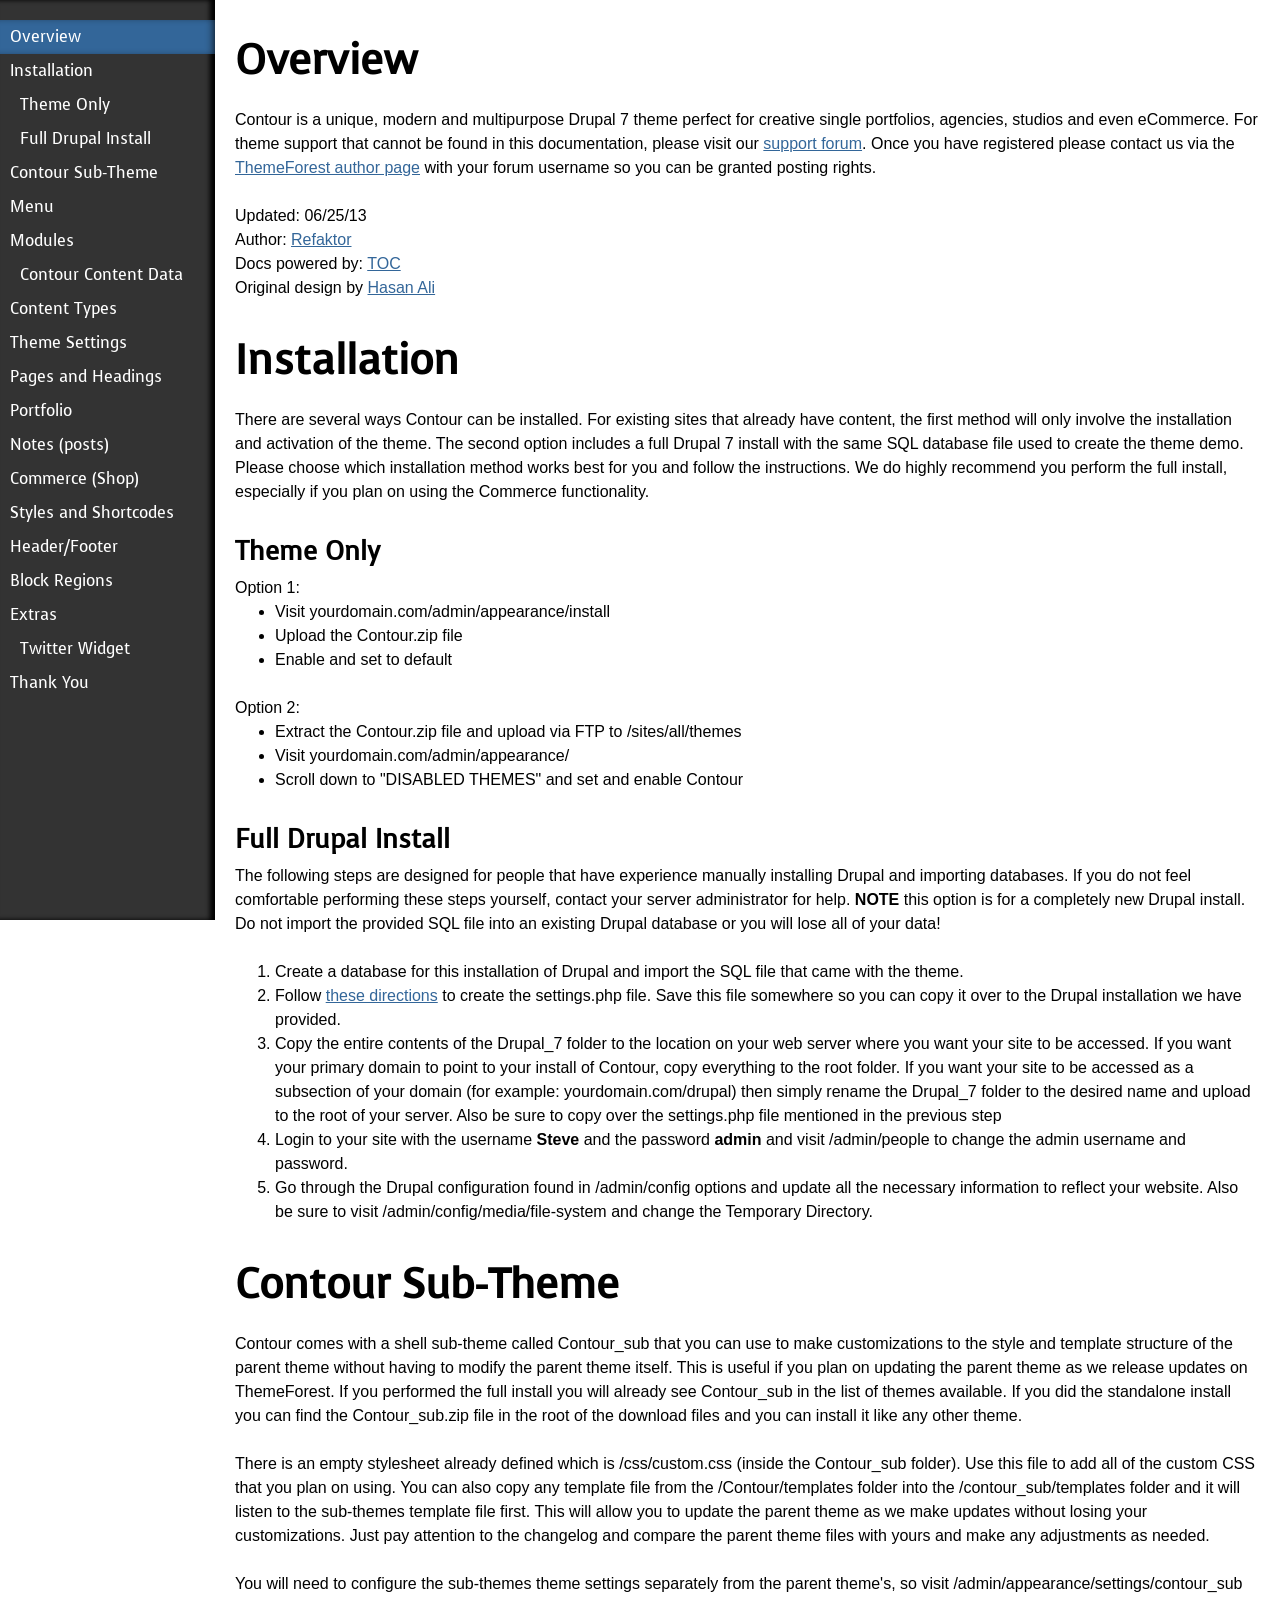
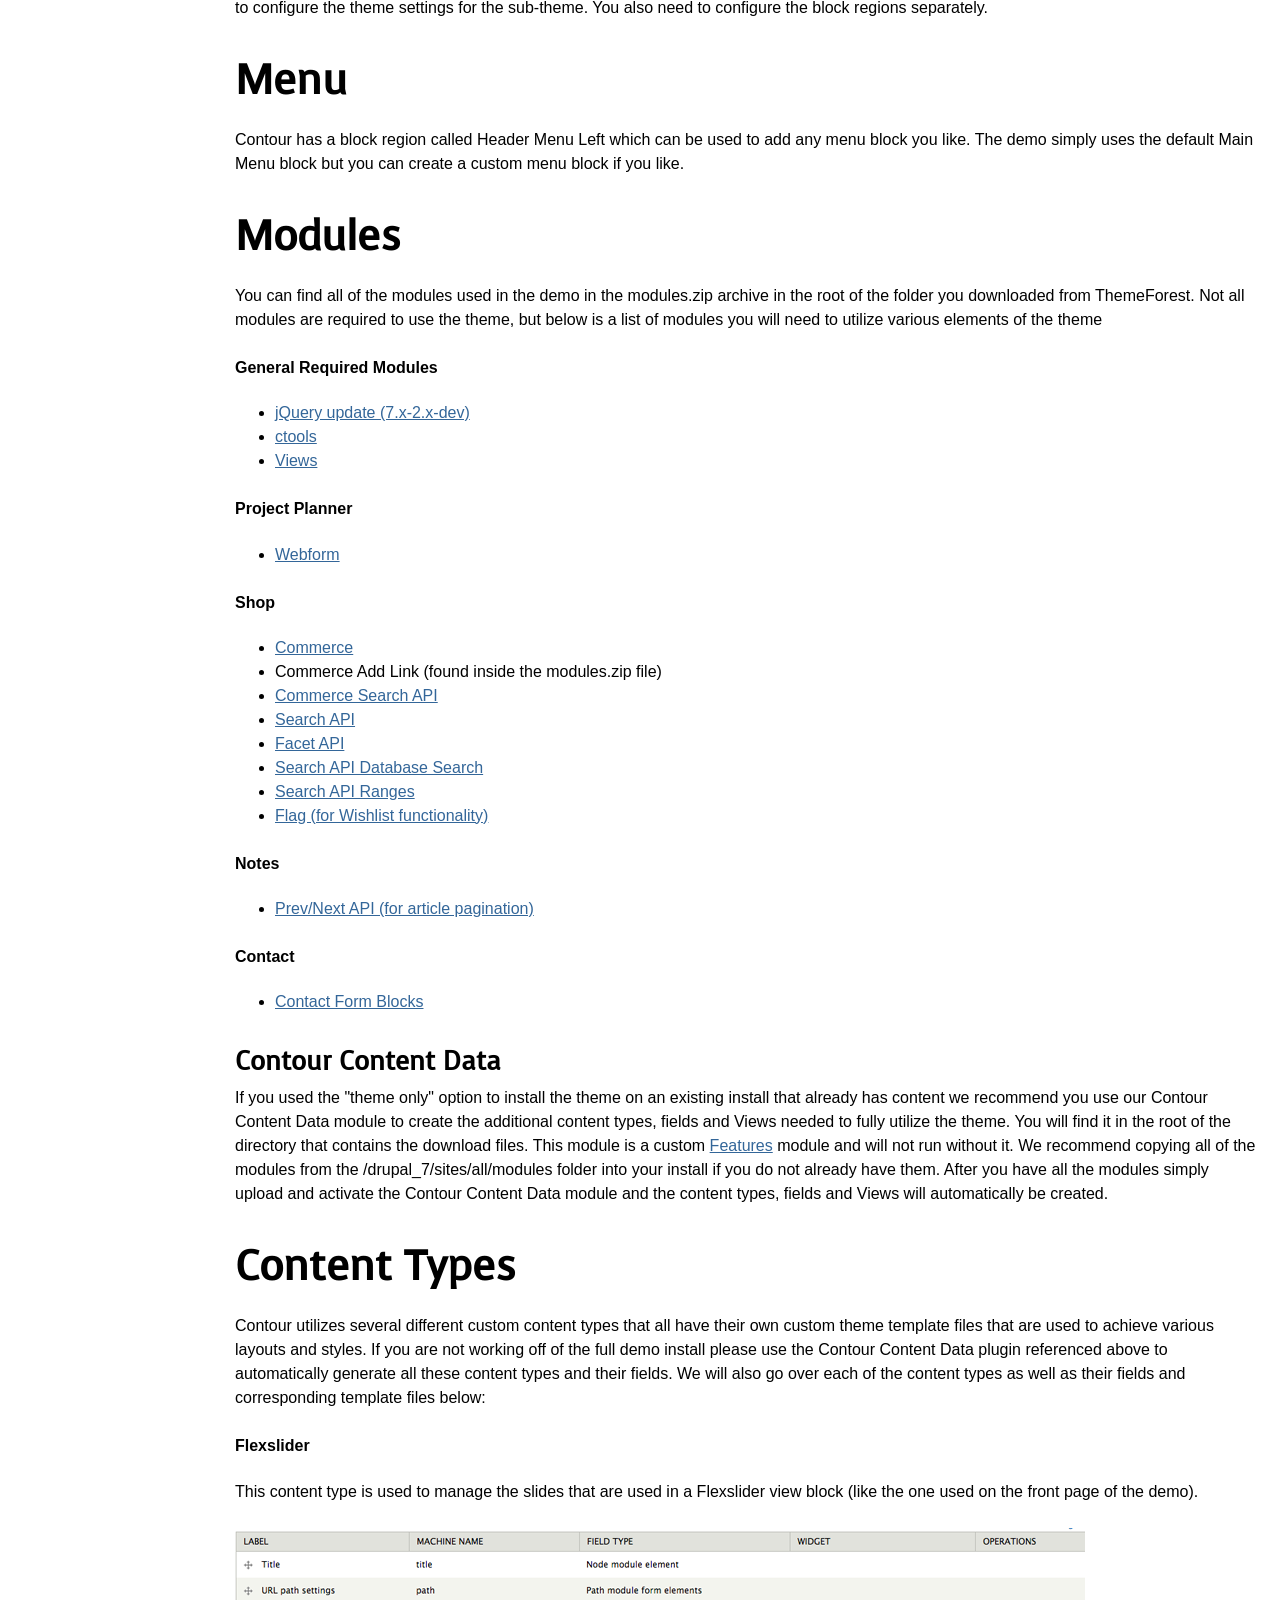
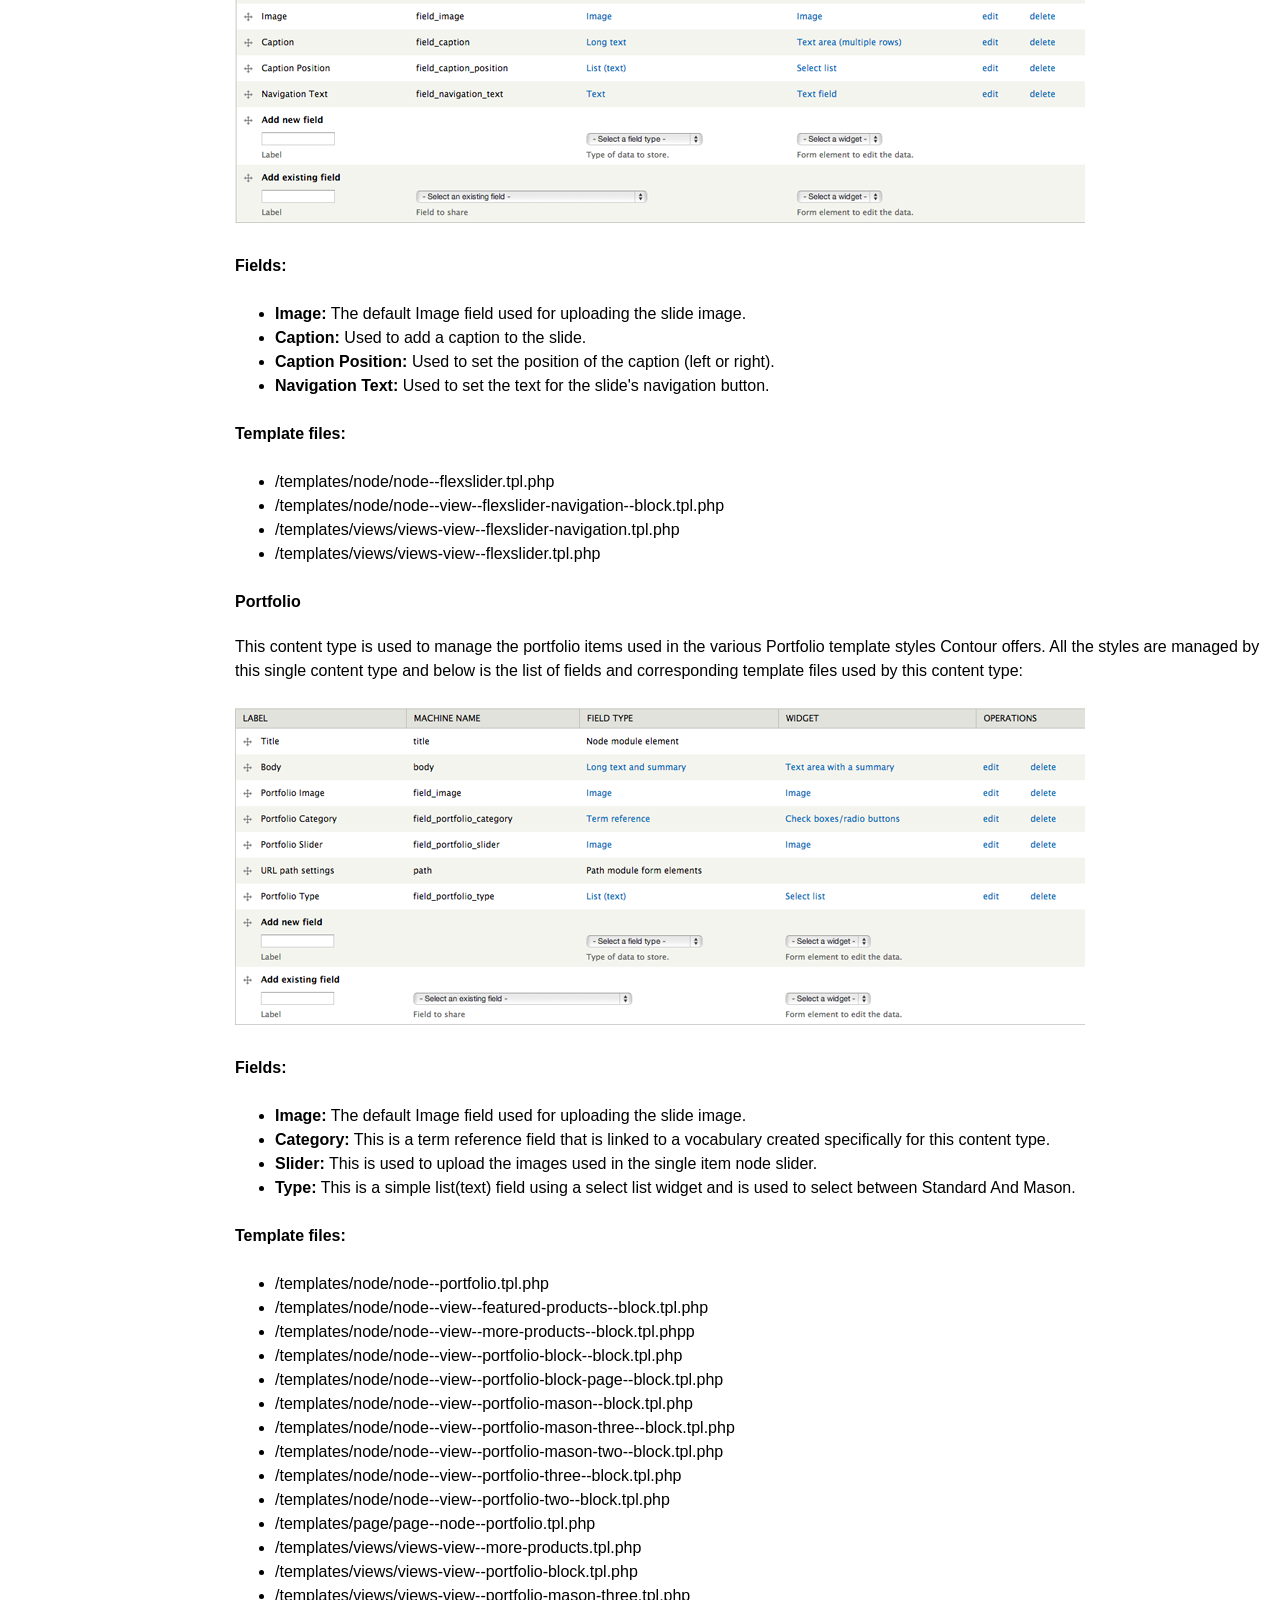
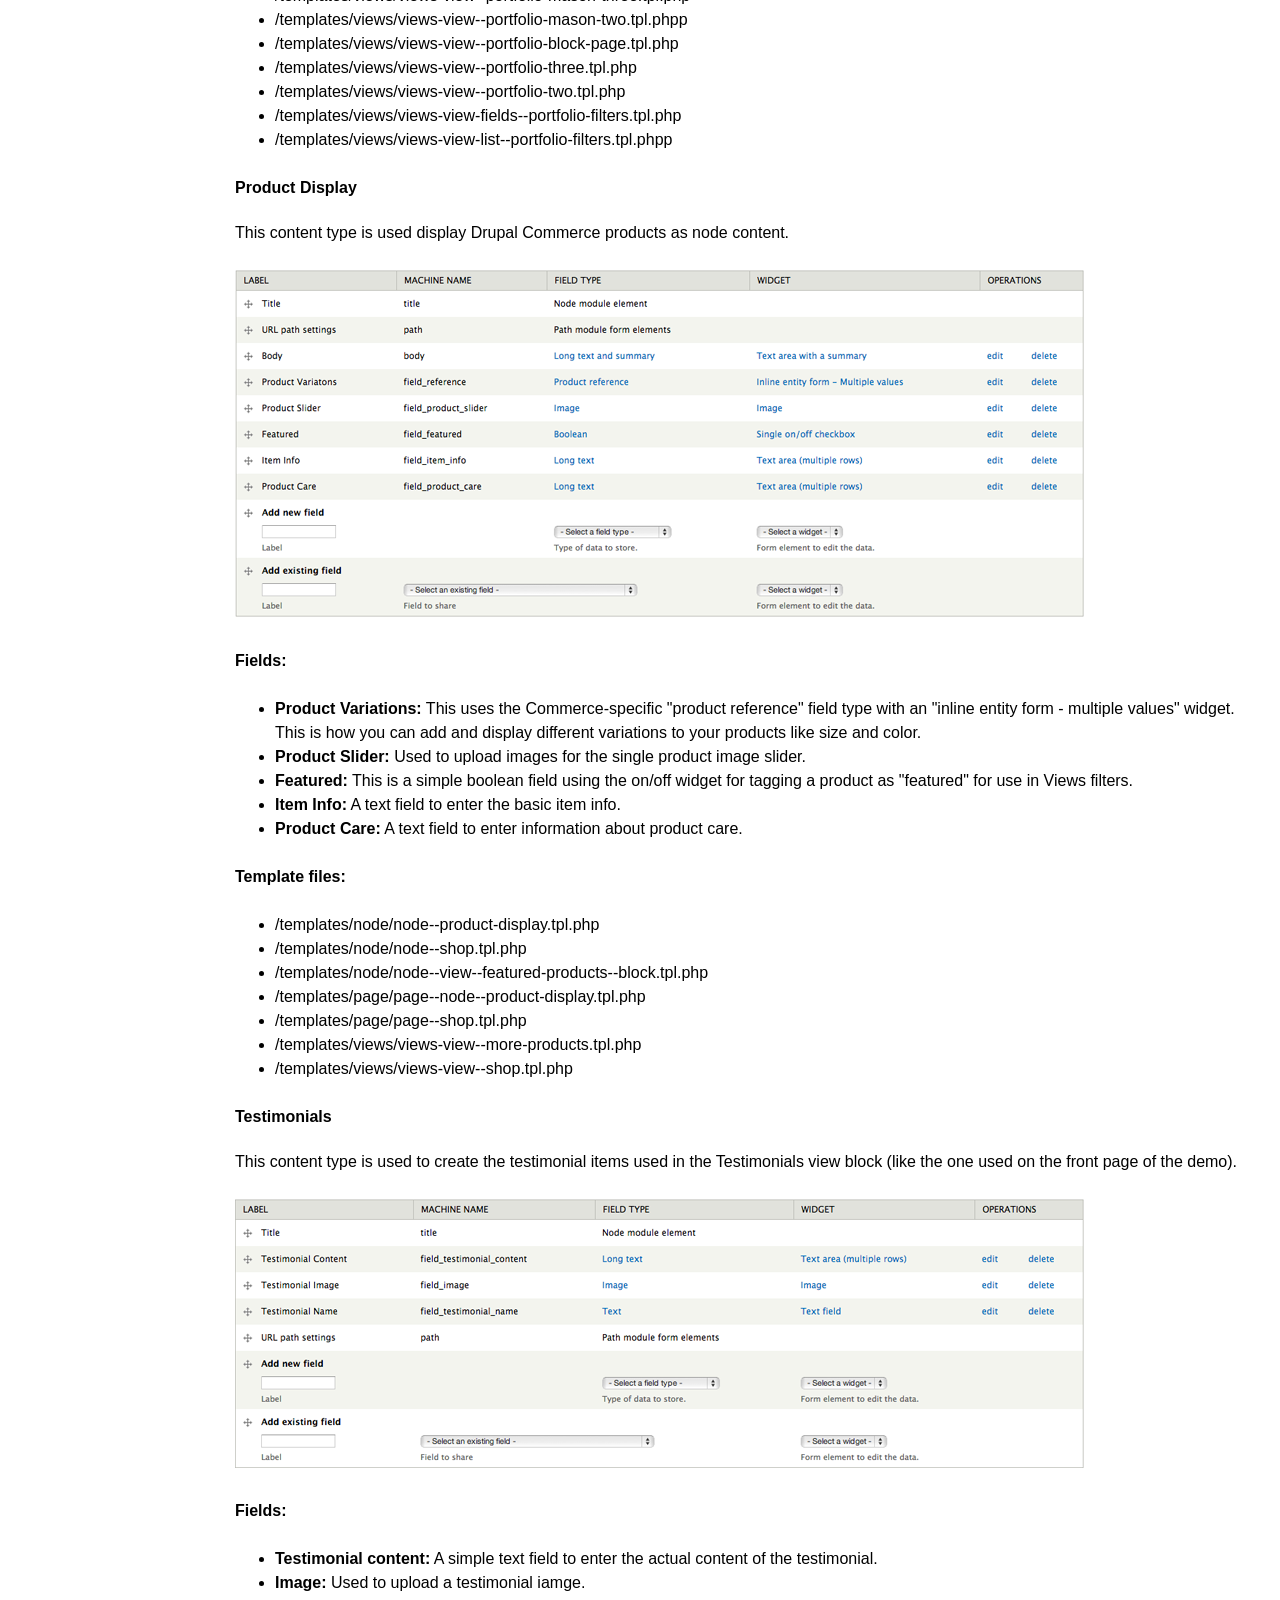
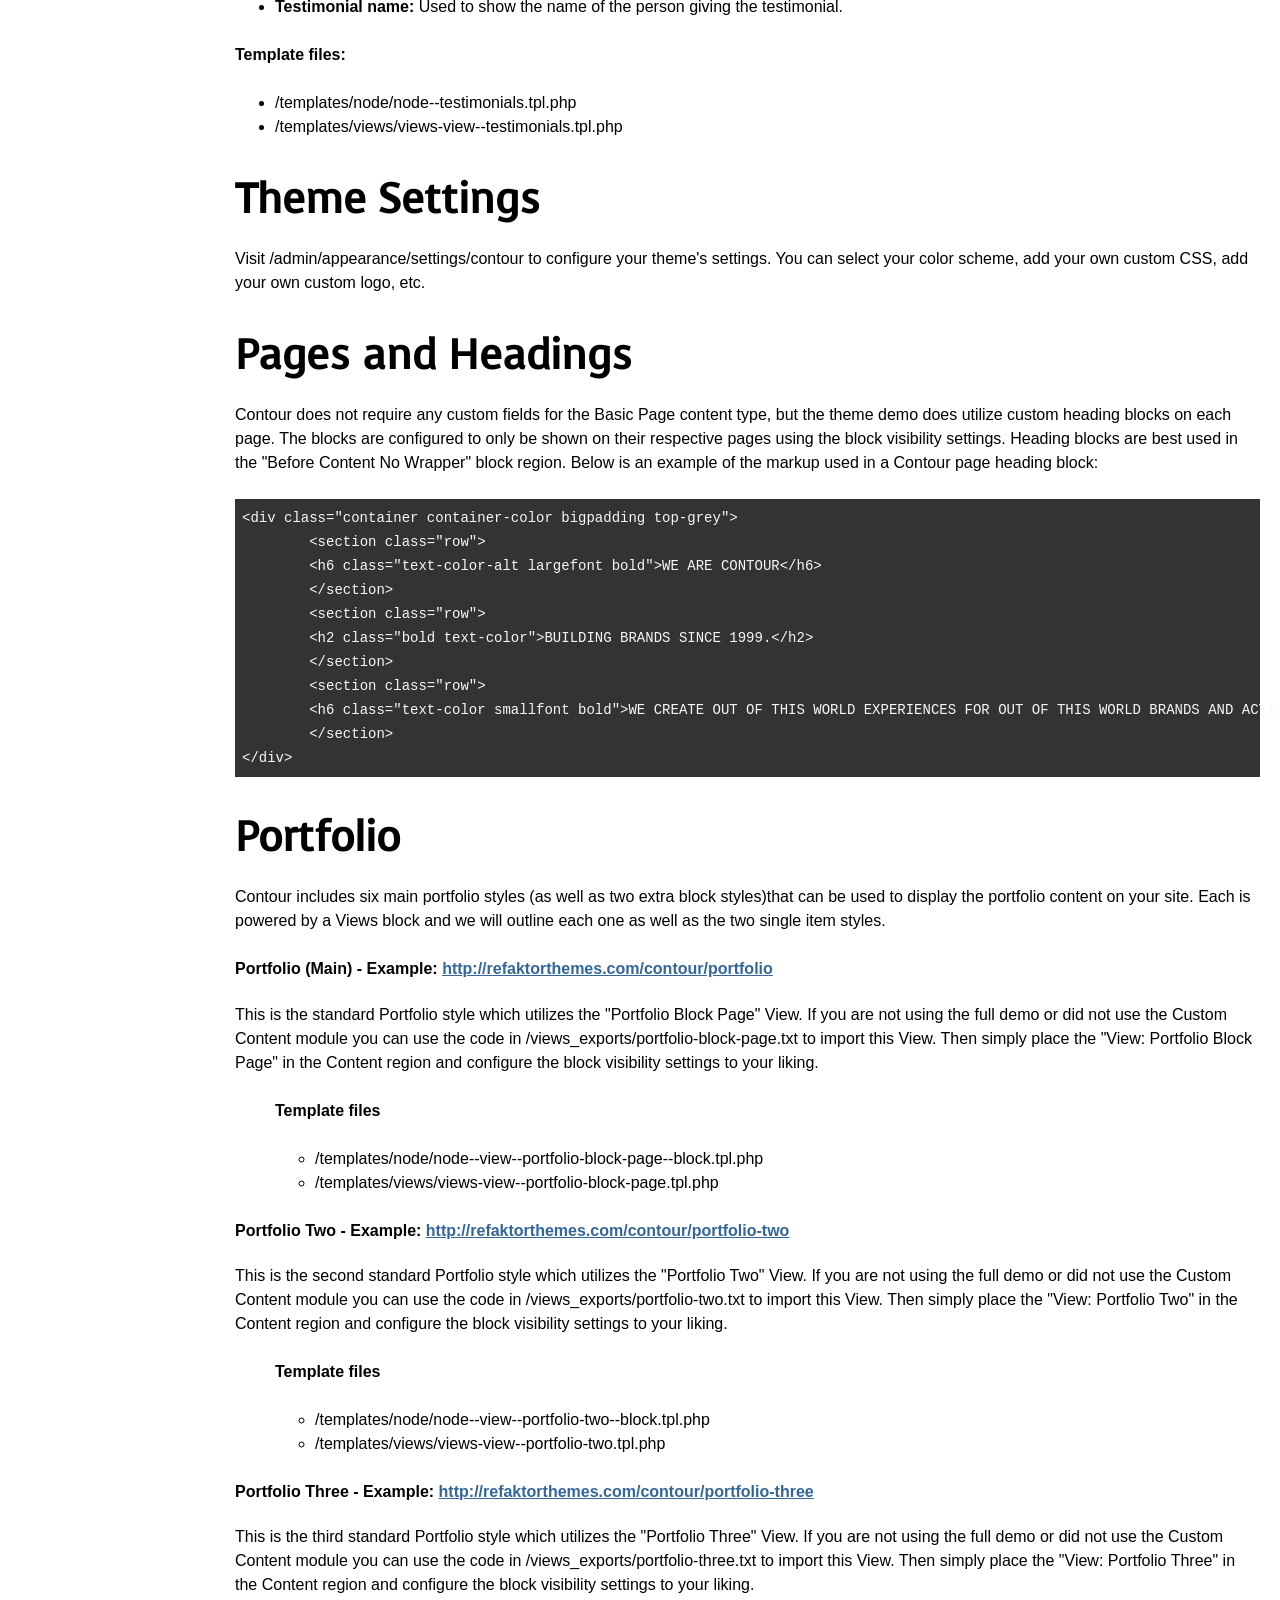
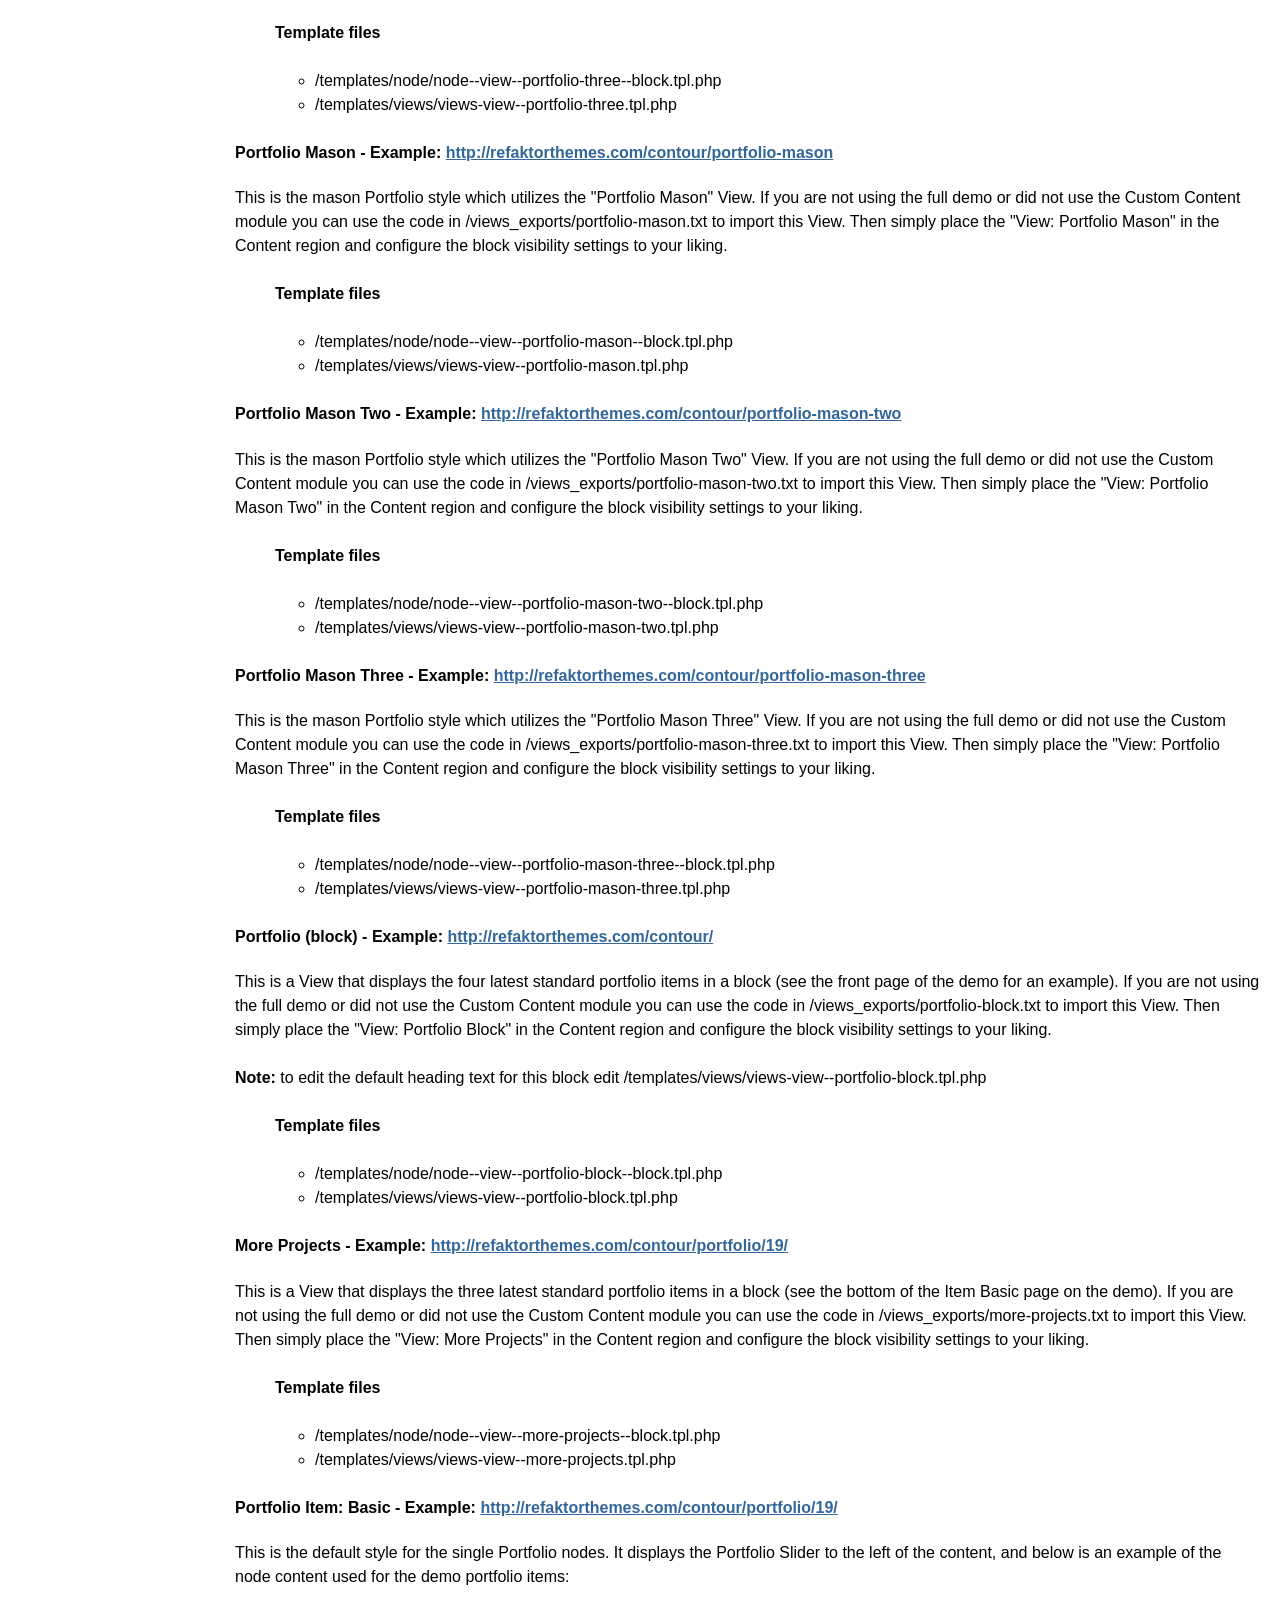
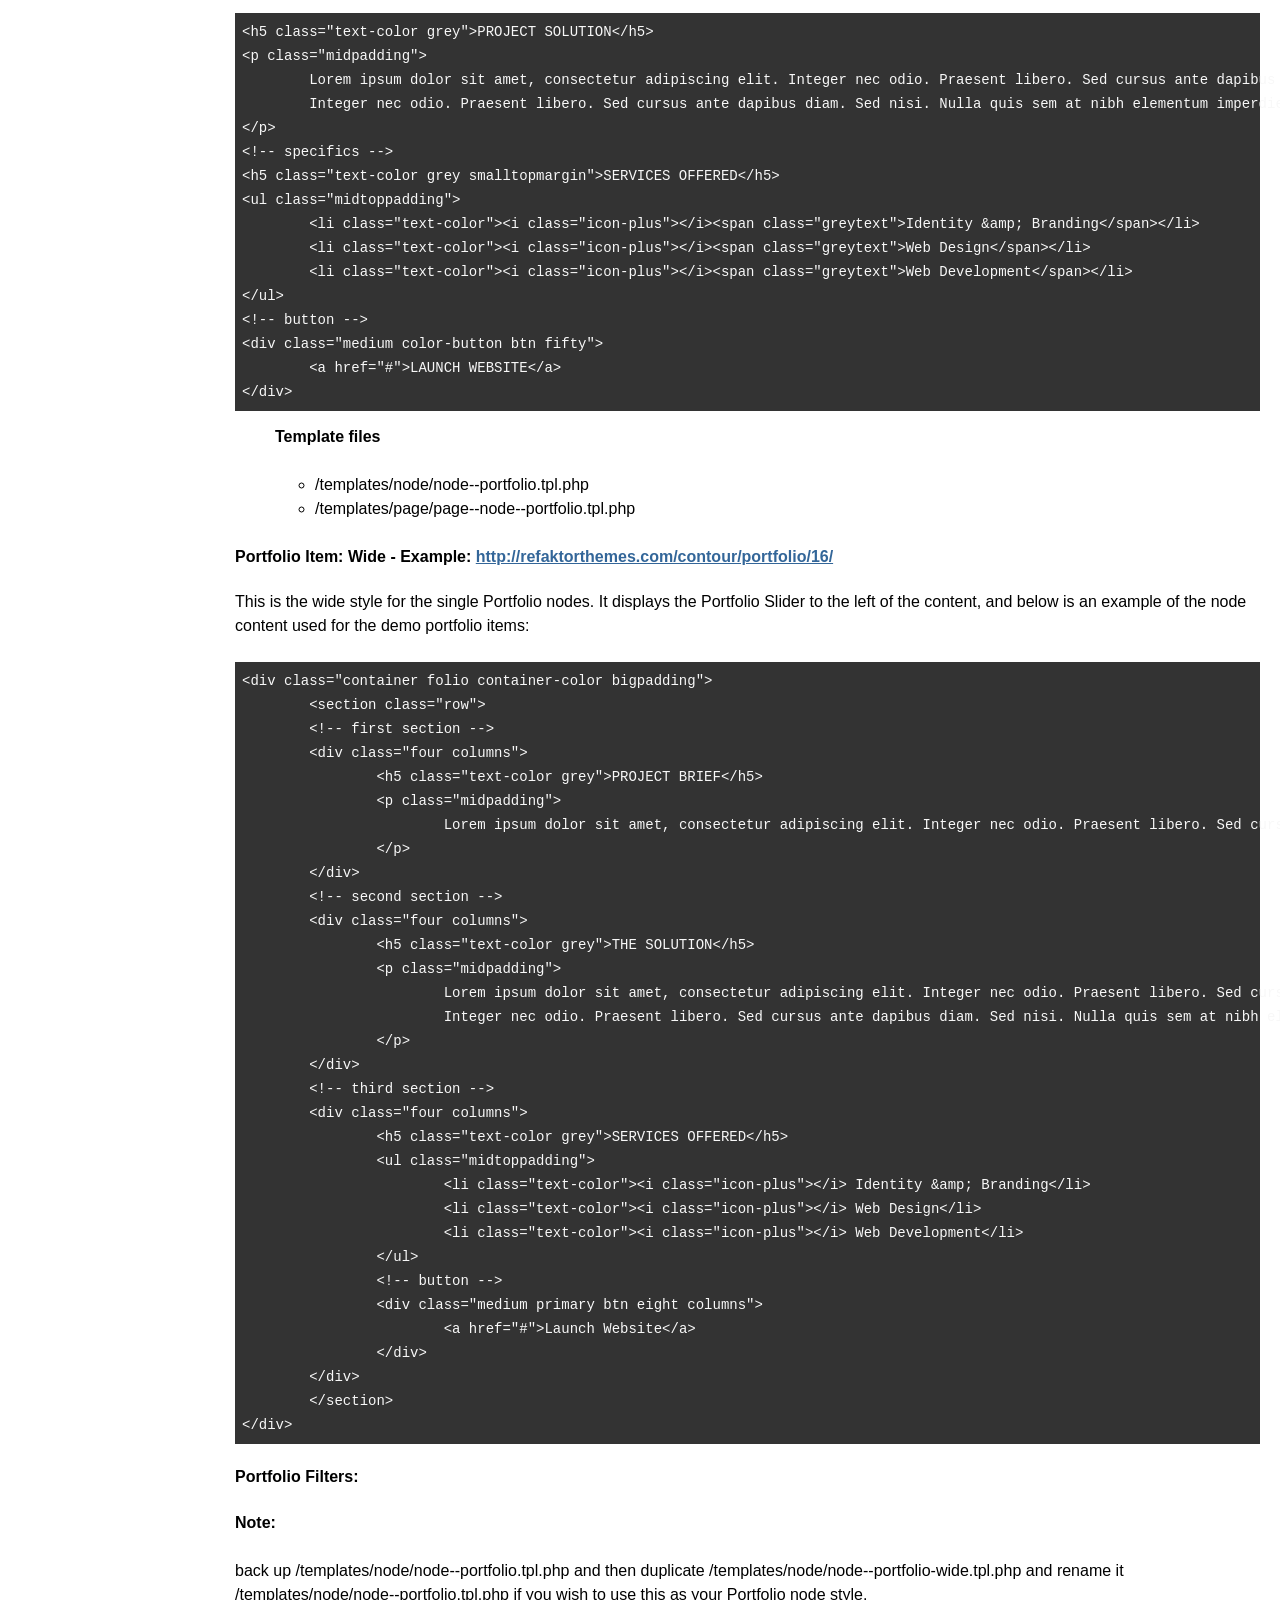
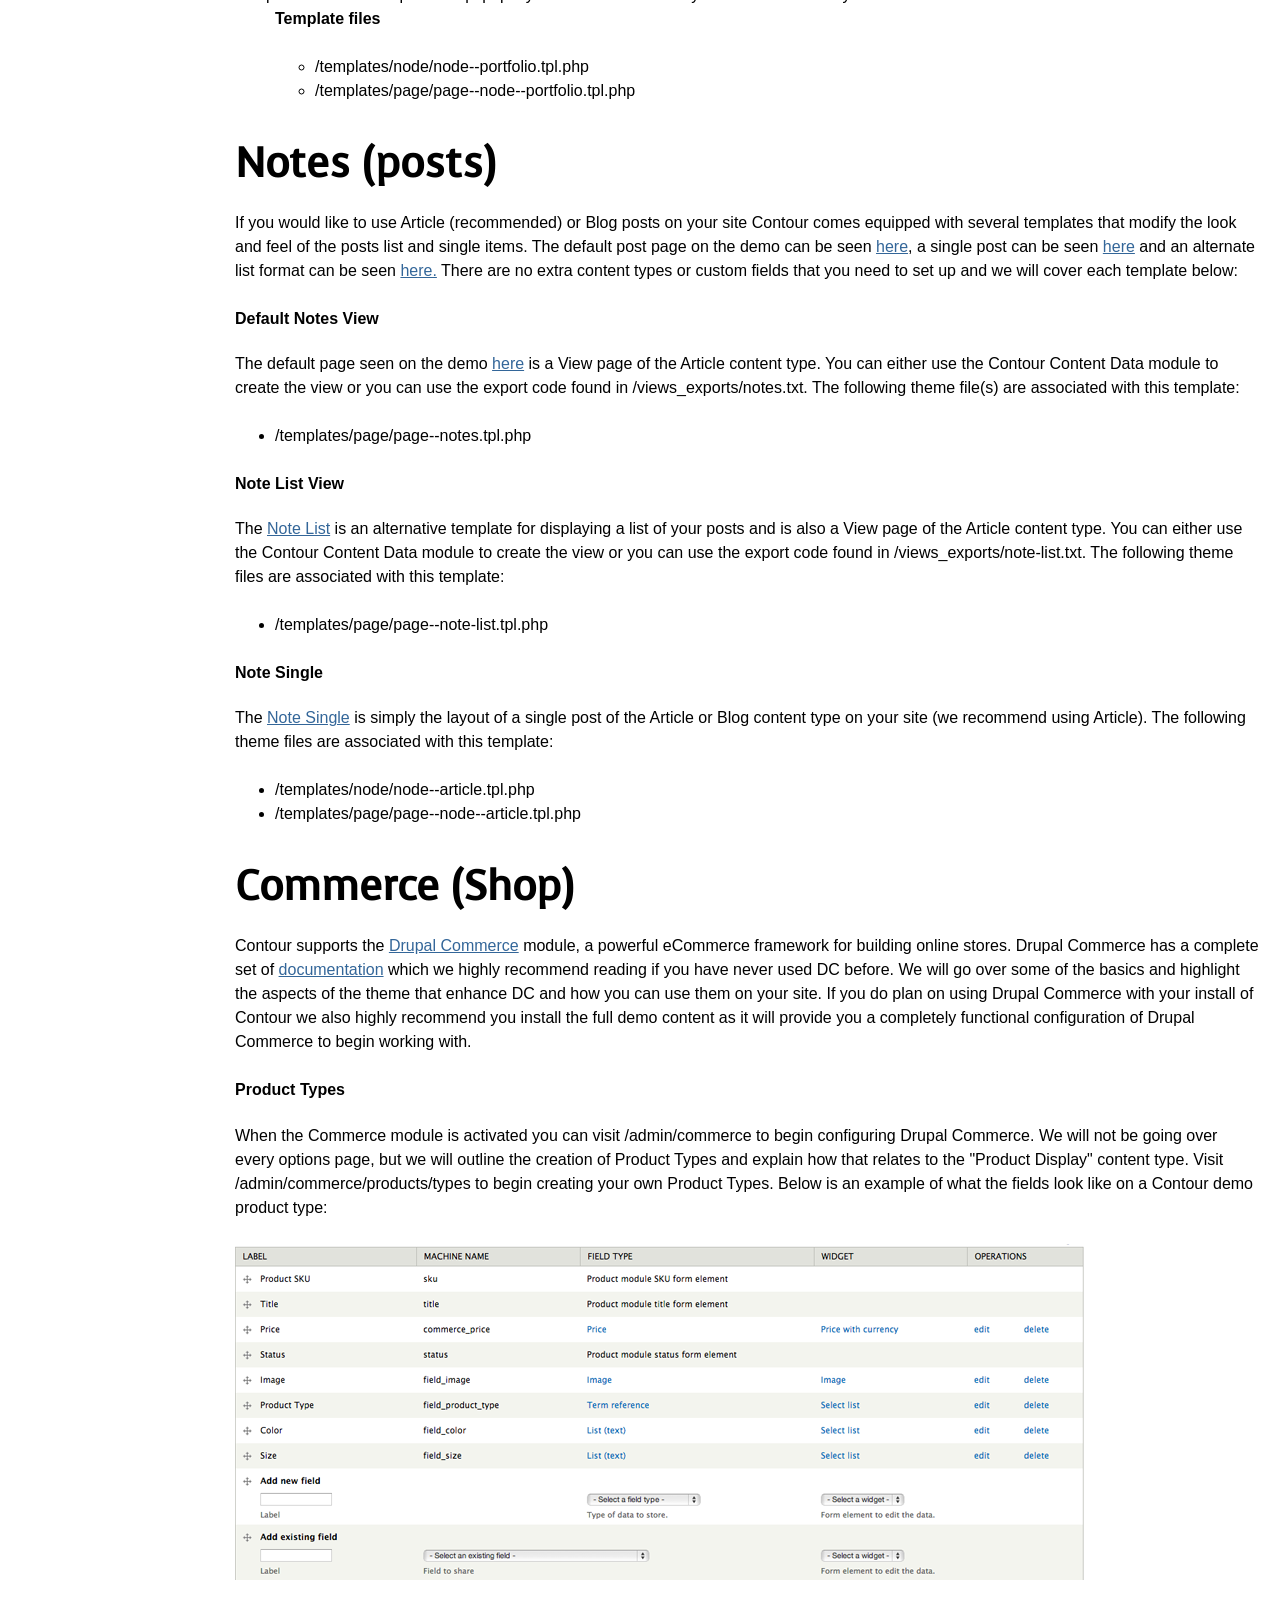
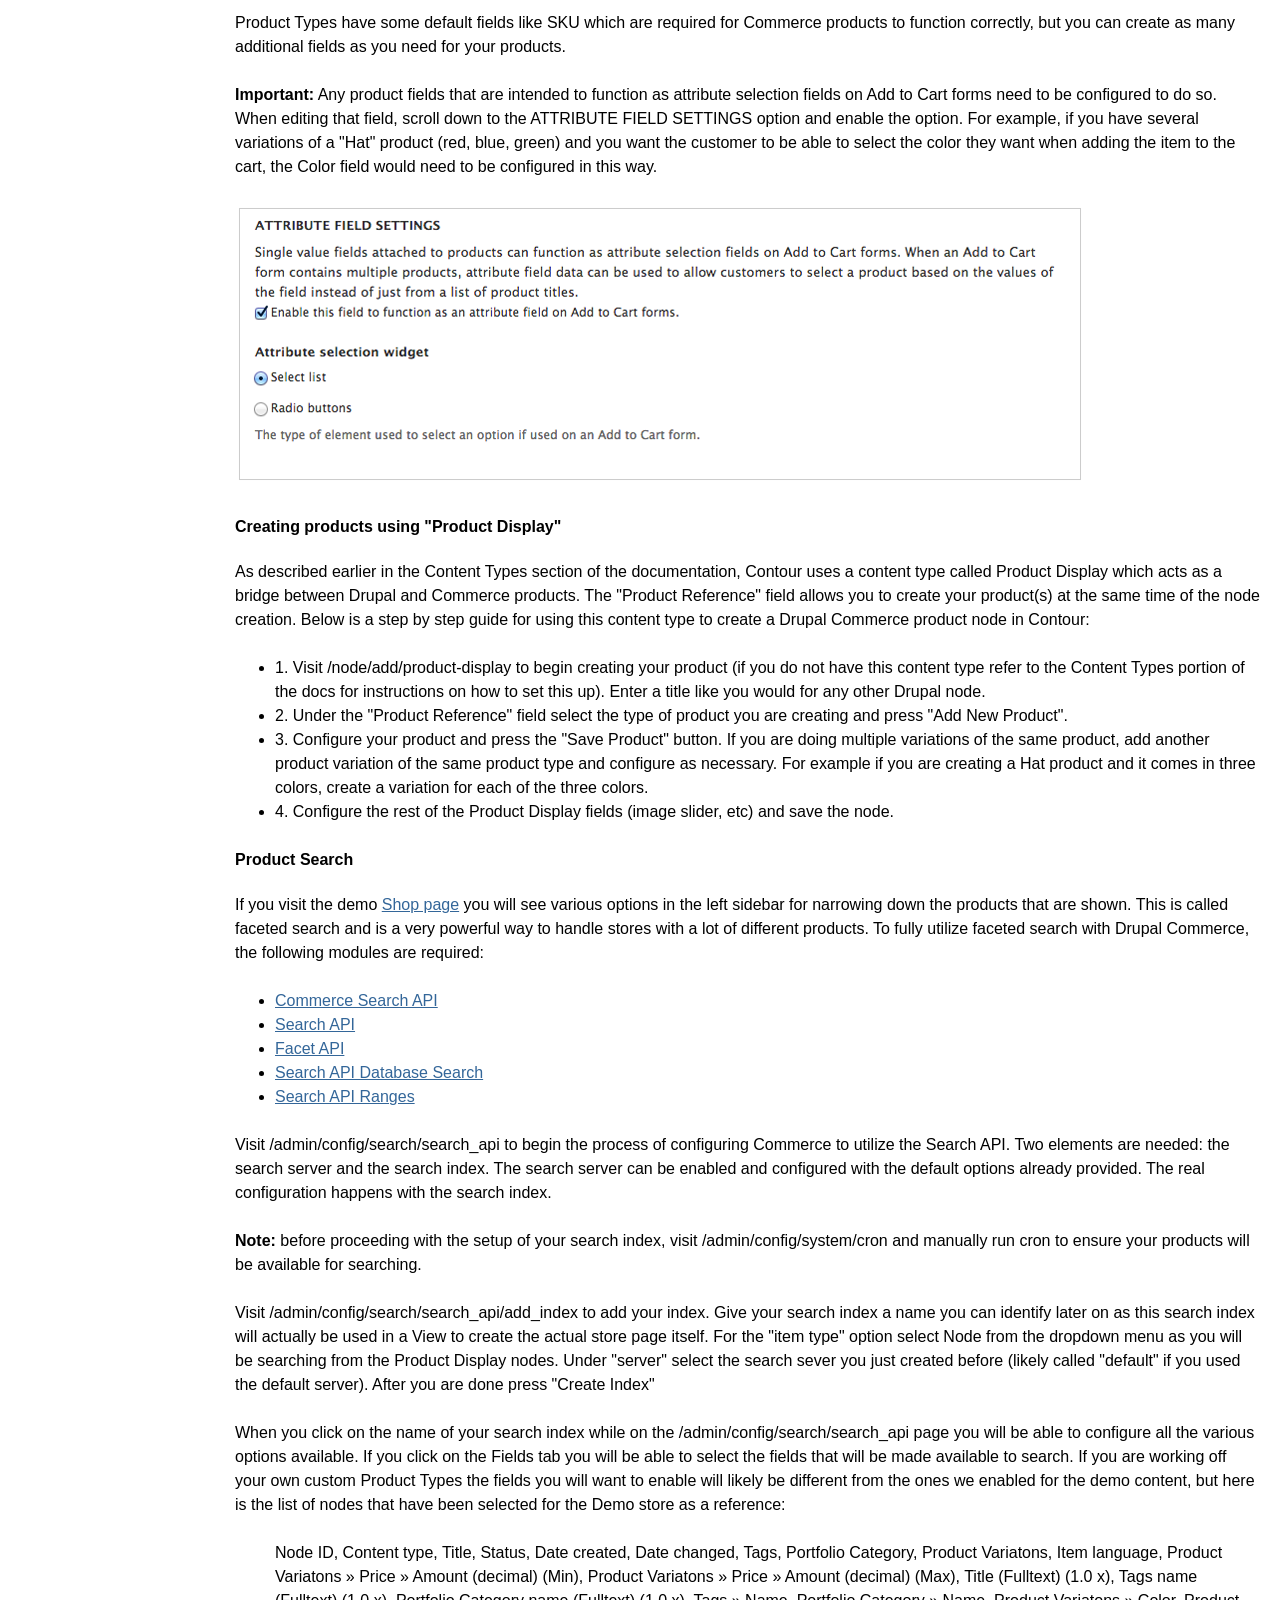
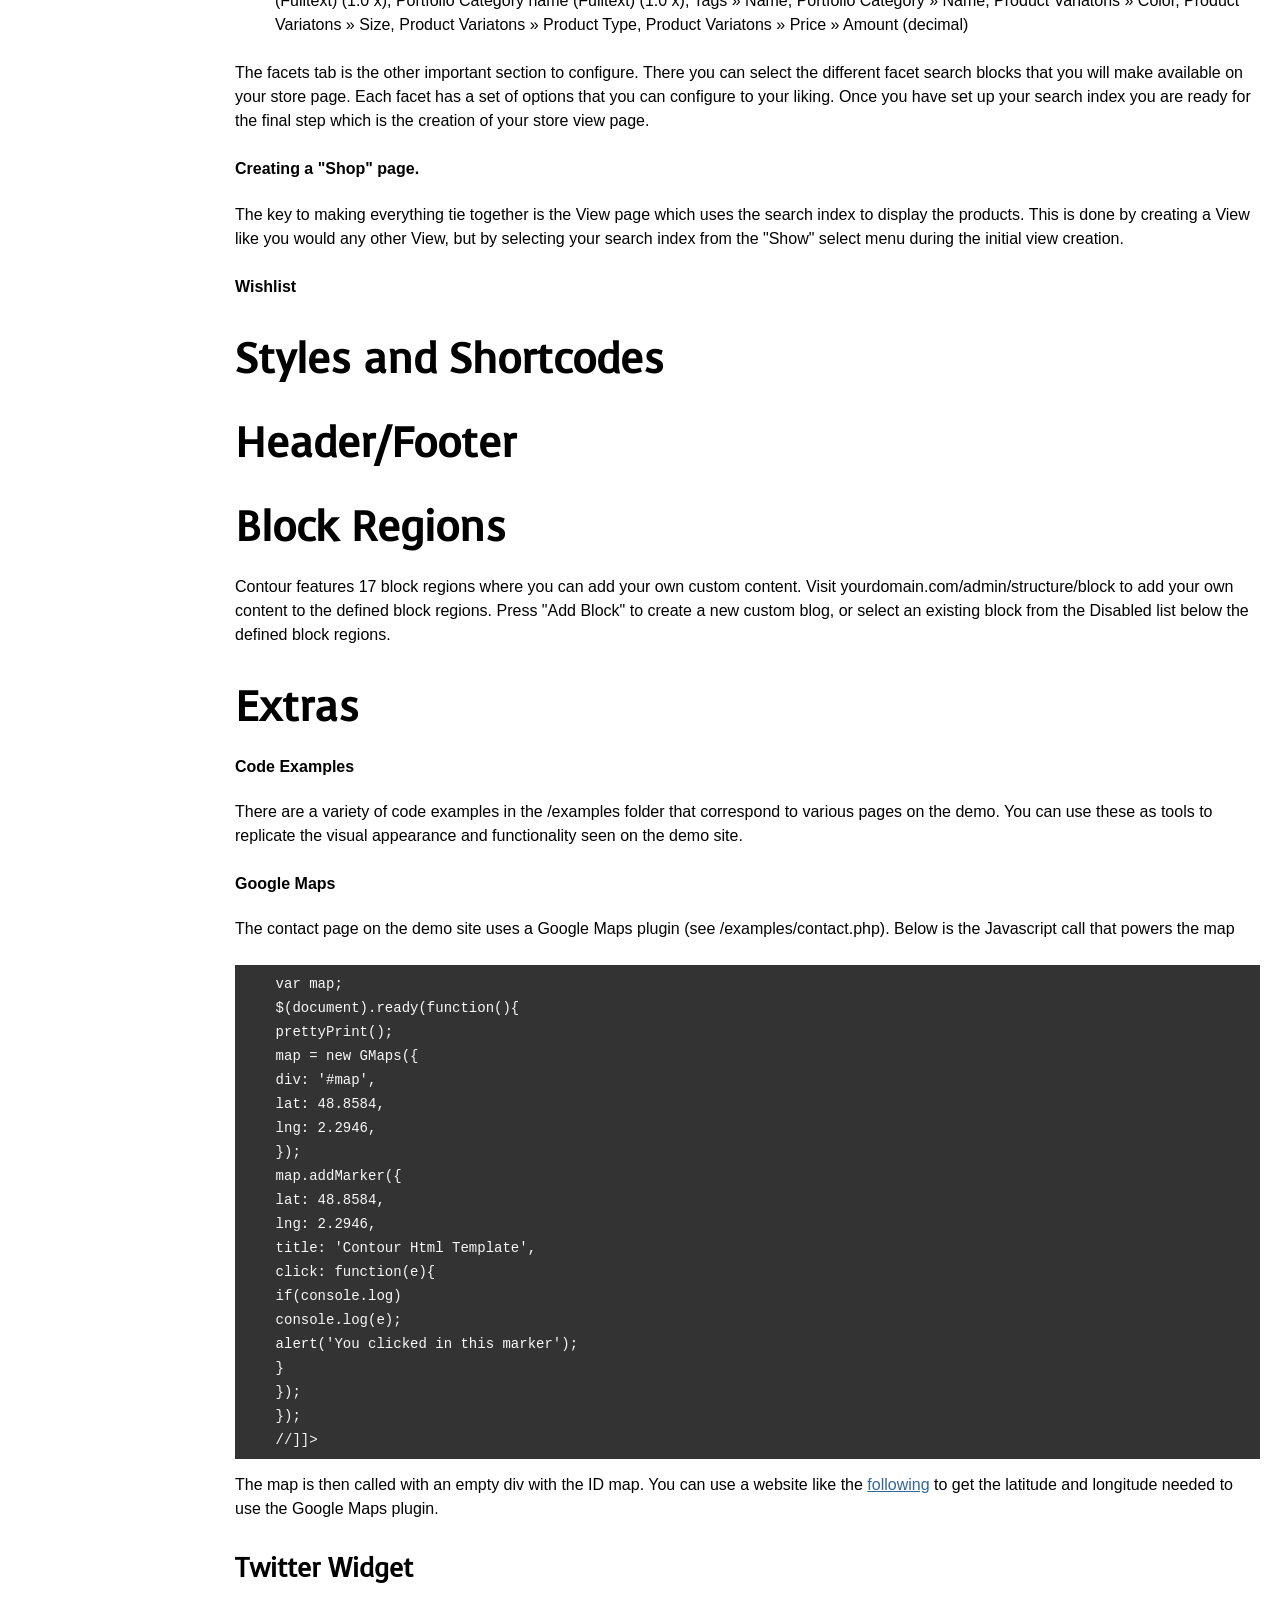
==== documentation/index.html @ e6438be7 "-Finishing Commerce part of docs, need to go back and explain the portfolio filters." ====
<!DOCTYPE html>
<html>
<head>
<title>Contour Documentation</title>
<link href="http://fonts.googleapis.com/css?family=Voces" rel="stylesheet" type="text/css">
<link rel="stylesheet" href="style.css"/>
<script src="jquery.js"></script>
<script src="toc.js"></script>
</head>
<body>
<div id="toc">
	
</div>


<div id="wrapper">
<h2>Overview</h2>
<p>Contour is a unique, modern and multipurpose Drupal 7 theme perfect for creative single portfolios, agencies, studios and even eCommerce. For theme support that cannot be found in this documentation, please visit our <a href="http://refaktorthemes.com/support"> support forum</a>. Once you have registered please contact us via the <a href="http://themeforest.net/user/refaktor#from" target="_blank">ThemeForest author page</a> with your forum username so you can be granted posting rights.</p>
<p>Updated: 06/25/13<br>Author: <a href="http://refaktorthemes.com" target="_blank">Refaktor</a><br>Docs powered by: <a href="https://github.com/jgallen23/toc" target="_blank">TOC</a><br>Original design by <a href="http://themeforest.net/user/IamHasanAli">Hasan Ali</a></p>
<h2>Installation</h2>
<p>There are several ways Contour can be installed. For existing sites that already have content, the first method will only involve the installation and activation of the theme. The second option includes a full Drupal 7 install with the same SQL database file used to create the theme demo. Please choose which installation method works best for you and follow the instructions. We do highly recommend you perform the full install, especially if you plan on using the Commerce functionality.
<h3>Theme Only</h3>
Option 1:
<ul>
  <li>Visit yourdomain.com/admin/appearance/install</li>
  <li>Upload the Contour.zip file</li>
  <li>Enable and set to default</li>
</ul>
Option 2:
<ul>
  <li>Extract the Contour.zip file and upload via FTP to /sites/all/themes</li>
  <li>Visit yourdomain.com/admin/appearance/</li>
  <li>Scroll down to "DISABLED THEMES" and set and enable Contour</li>
</ul>

<h3>Full Drupal Install</h3>
<p>The following steps are designed for people that have experience manually installing Drupal and importing databases. If you do not feel comfortable performing these steps yourself, contact your server administrator for help. <strong>NOTE</strong> this option is for a completely new Drupal install. Do not import the provided SQL file into an existing Drupal database or you will lose all of your data!</p>
<ol>
<li>Create a database for this installation of Drupal and import the SQL file that came with the theme.</li>
<li>Follow <a href="http://drupal.org/documentation/install/settings-file" target="_blank"> these directions</a> to create the settings.php file. Save this file somewhere so you can copy it over to the Drupal installation we have provided.</li>
<li>Copy the entire contents of the Drupal_7 folder to the location on your web server where you want your site to be accessed. If you want your primary domain to point to your install of Contour, copy everything to the root folder. If you want your site to be accessed as a subsection of your domain (for example: yourdomain.com/drupal) then simply rename the Drupal_7 folder to the desired name and upload to the root of your server. Also be sure to copy over the settings.php file mentioned in the previous step</li>
<li>Login to your site with the username <strong>Steve</strong> and the password <strong>admin</strong> and visit /admin/people to change the admin username and password.</li>
<li>Go through the Drupal configuration found in /admin/config options and update all the necessary information to reflect your website. Also be sure to visit /admin/config/media/file-system and change the Temporary Directory.</li>

</ol>
<h2>Contour Sub-Theme</h2>
<p>Contour comes with a shell sub-theme called Contour_sub that you can use to make customizations to the style and template structure of the parent theme without having to modify the parent theme itself. This is useful if you plan on updating the parent theme as we release updates on ThemeForest. If you performed the full install you will already see Contour_sub in the list of themes available. If you did the standalone install you can find the Contour_sub.zip file in the root of the download files and you can install it like any other theme. </p>
<p>There is an empty stylesheet already defined which is /css/custom.css (inside the Contour_sub folder). Use this file to add all of the custom CSS that you plan on using. You can also copy any template file from the /Contour/templates folder into the /contour_sub/templates folder and it will listen to the sub-themes template file first. This will allow you to update the parent theme as we make updates without losing your customizations. Just pay attention to the changelog and compare the parent theme files with yours and make any adjustments as needed.</p>
<p>You will need to configure the sub-themes theme settings separately from the parent theme's, so visit /admin/appearance/settings/contour_sub to configure the theme settings for the sub-theme. You also need to configure the block regions separately.</p>
</ol>  
<h2>Menu</h2>
<p>Contour has a block region called Header Menu Left which can be used to add any menu block you like. The demo simply uses the default Main Menu block but you can create a custom menu block if you like.</p>


<h2>Modules</h2>
<p>You can find all of the modules used in the demo in the modules.zip archive in the root of the folder you downloaded from ThemeForest. Not all modules are required to use the theme, but below is a list of modules you will need to utilize various elements of the theme</p>

<h4>General Required Modules</h4>
<ul>
<li><a href="http://drupal.org/project/jquery_update">jQuery update (7.x-2.x-dev)</a></li>
<li><a href="http://drupal.org/project/ctools">ctools</a></li>
<li><a href="http://drupal.org/project/views">Views</a></li>
</ul>

<h4>Project Planner</h4>
<ul>
<li><a href="http://drupal.org/project/webform">Webform</a></li>
</ul>

<h4>Shop</h4>
<ul>
<li><a href="http://drupal.org/project/commerce">Commerce</a></li>
<li> Commerce Add Link (found inside the modules.zip file) </li>
<li><a href="http://drupal.org/project/commerce_search_api">Commerce Search API</a></li>
<li><a href="http://drupal.org/project/search_api">Search API</a></li>
<li><a href="http://drupal.org/project/Facetapi">Facet API</a></li>
<li><a href="http://drupal.org/project/search_api_db">Search API Database Search</a></li>
<li><a href="http://drupal.org/project/search_api_ranges">Search API Ranges</a></li>
<li><a href="http://drupal.org/project/flag">Flag (for Wishlist functionality)</a></li>
</ul>

<h4>Notes</h4>
<ul>
<li><a href="http://drupal.org/project/prev_next">Prev/Next API (for article pagination)</a></li>
</ul>

<h4>Contact</h4>
<ul>
<li><a href="https://drupal.org/project/contact_form_blocks">Contact Form Blocks</a></li>
</ul>

<h3>Contour Content Data</h3>
<p>If you used the "theme only" option to install the theme on an existing install that already has content we recommend you use our Contour Content Data module to create the additional content types, fields and Views needed to fully utilize the theme. You will find it in the root of the directory that contains the download files. This module is a custom <a href="http://drupal.org/project/features" target="_blank">Features</a> module and will not run without it. We recommend copying all of the modules from the /drupal_7/sites/all/modules folder into your install if you do not already have them. After you have all the modules simply upload and activate the Contour Content Data module and the content types, fields and Views will automatically be created.</p>

<h2>Content Types</h2>

<p>Contour utilizes several different custom content types that all have their own custom theme template files that are used to achieve various layouts and styles. If you are not working off of the full demo install please use the Contour Content Data plugin referenced above to automatically generate all these content types and their fields. We will also go over each of the content types as well as their fields and corresponding template files below:</p>

<h4>Flexslider</h4>
<p>This content type is used to manage the slides that are used in a Flexslider view block (like the one used on the front page of the demo). </p>
<img src="images/flexslider.png"><br/><br/>
<p><strong>Fields:</strong></p>
<ul>
<li><strong>Image:</strong> The default Image field used for uploading the slide image.</li>
<li><strong>Caption:</strong> Used to add a caption to the slide.</li>
<li><strong>Caption Position:</strong> Used to set the position of the caption (left or right).</li>
<li><strong>Navigation Text:</strong> Used to set the text for the slide's navigation button.</li>
</ul>
<p><strong>Template files:</strong></p>
<ul>
<li>/templates/node/node--flexslider.tpl.php</li>
<li>/templates/node/node--view--flexslider-navigation--block.tpl.php</li>
<li>/templates/views/views-view--flexslider-navigation.tpl.php</li>
<li>/templates/views/views-view--flexslider.tpl.php</li>
</ul>

<h4>Portfolio</h4>
<p>This content type is used to manage the portfolio items used in the various Portfolio template styles Contour offers. All the styles are managed by this single content type and below is the list of fields and corresponding template files used by this content type: </p>

<img src="images/portfolio.png"><br/><br/>
<p><strong>Fields:</strong></p>
<ul>
<li><strong>Image:</strong> The default Image field used for uploading the slide image.</li>
<li><strong>Category:</strong> This is a term reference field that is linked to a vocabulary created specifically for this content type.</li>
<li><strong>Slider:</strong> This is used to upload the images used in the single item node slider.</li>
<li><strong>Type:</strong> This is a simple list(text) field using a select list widget and is used to select between Standard And Mason.</li>
</ul>
<p><strong>Template files:</strong></p>
<ul>
<li>/templates/node/node--portfolio.tpl.php</li>
<li>/templates/node/node--view--featured-products--block.tpl.php</li>
<li>/templates/node/node--view--more-products--block.tpl.phpp</li>
<li>/templates/node/node--view--portfolio-block--block.tpl.php</li>
<li>/templates/node/node--view--portfolio-block-page--block.tpl.php</li>
<li>/templates/node/node--view--portfolio-mason--block.tpl.php</li>
<li>/templates/node/node--view--portfolio-mason-three--block.tpl.php</li>
<li>/templates/node/node--view--portfolio-mason-two--block.tpl.php</li>
<li>/templates/node/node--view--portfolio-three--block.tpl.php</li>
<li>/templates/node/node--view--portfolio-two--block.tpl.php</li>
<li>/templates/page/page--node--portfolio.tpl.php</li>
<li>/templates/views/views-view--more-products.tpl.php</li>
<li>/templates/views/views-view--portfolio-block.tpl.php</li>
<li>/templates/views/views-view--portfolio-mason-three.tpl.php</li>
<li>/templates/views/views-view--portfolio-mason-two.tpl.phpp</li>
<li>/templates/views/views-view--portfolio-block-page.tpl.php</li>
<li>/templates/views/views-view--portfolio-three.tpl.php</li>
<li>/templates/views/views-view--portfolio-two.tpl.php</li>
<li>/templates/views/views-view-fields--portfolio-filters.tpl.php</li>
<li>/templates/views/views-view-list--portfolio-filters.tpl.phpp</li>
</ul>

<h4>Product Display</h4>
<p>This content type is used display Drupal Commerce products as node content. </p>
<img src="images/product-display.png"><br/><br/>
<p><strong>Fields:</strong></p>
<ul>
<li><strong>Product Variations:</strong> This uses the Commerce-specific "product reference" field type with an "inline entity form - multiple values" widget. This is how you can add and display different variations to your products like size and color.</li>
<li><strong>Product Slider:</strong> Used to upload images for the single product image slider.</li>
<li><strong>Featured:</strong> This is a simple boolean field using the on/off widget for tagging a product as "featured" for use in Views filters.</li>
<li><strong>Item Info:</strong> A text field to enter the basic item info.</li>
<li><strong>Product Care:</strong> A text field to enter information about product care.</li>
</ul>
<p><strong>Template files:</strong></p>
<ul>
<li>/templates/node/node--product-display.tpl.php</li>
<li>/templates/node/node--shop.tpl.php</li>
<li>/templates/node/node--view--featured-products--block.tpl.php</li>
<li>/templates/page/page--node--product-display.tpl.php</li>
<li>/templates/page/page--shop.tpl.php</li>
<li>/templates/views/views-view--more-products.tpl.php</li>
<li>/templates/views/views-view--shop.tpl.php</li>
</ul>

<h4>Testimonials</h4>
<p>This content type is used to create the testimonial items used in the Testimonials view block (like the one used on the front page of the demo). </p>
<img src="images/testimonials.png"><br/><br/>
<p><strong>Fields:</strong></p>
<ul>
<li><strong>Testimonial content:</strong> A simple text field to enter the actual content of the testimonial.</li>
<li><strong>Image:</strong> Used to upload a testimonial iamge.</li>
<li><strong>Testimonial name:</strong> Used to show the name of the person giving the testimonial.</li>
</ul>
<p><strong>Template files:</strong></p>
<ul>
<li>/templates/node/node--testimonials.tpl.php</li>
<li>/templates/views/views-view--testimonials.tpl.php</li>
</ul>

<h2>Theme Settings</h2>
<p>Visit /admin/appearance/settings/contour to configure your theme's settings. You can select your color scheme, add your own custom CSS, add your own custom logo, etc.</p>

<h2>Pages and Headings</h2>
<p>Contour does not require any custom fields for the Basic Page content type, but the theme demo does utilize custom heading blocks on each page. The blocks are configured to only be shown on their respective pages using the block visibility settings. Heading blocks are best used in the "Before Content No Wrapper" block region. Below is an example of the markup used in a Contour page heading block:</p>

<pre>
&lt;div class=&quot;container container-color bigpadding top-grey&quot;&gt;
	&lt;section class=&quot;row&quot;&gt;
	&lt;h6 class=&quot;text-color-alt largefont bold&quot;&gt;WE ARE CONTOUR&lt;/h6&gt;
	&lt;/section&gt;
	&lt;section class=&quot;row&quot;&gt;
	&lt;h2 class=&quot;bold text-color&quot;&gt;BUILDING BRANDS SINCE 1999.&lt;/h2&gt;
	&lt;/section&gt;
	&lt;section class=&quot;row&quot;&gt;
	&lt;h6 class=&quot;text-color smallfont bold&quot;&gt;WE CREATE OUT OF THIS WORLD EXPERIENCES FOR OUT OF THIS WORLD BRANDS AND ACTIVATE THEM ACROSS ALL DIGITAL MEDIA.&lt;/h6&gt;
	&lt;/section&gt;
&lt;/div&gt;
</pre>

<h2>Portfolio</h2>
<p>Contour includes six main portfolio styles (as well as two extra block styles)that can be used to display the portfolio content on your site. Each is powered by a Views block and we will outline each one as well as the two single item styles.</p>

<h4>Portfolio (Main) - Example: <a href="http://refaktorthemes.com/contour/portfolio" target="_blank"> http://refaktorthemes.com/contour/portfolio</a></h4>
<p>This is the standard Portfolio style which utilizes the "Portfolio Block Page" View. If you are not using the full demo or did not use the Custom Content module you can use the code in /views_exports/portfolio-block-page.txt to import this View. Then simply place the "View: Portfolio Block Page" in the Content region and configure the block visibility settings to your liking.</p>
<ul>
<p><strong>Template files</strong></p>
<ul>
<li>/templates/node/node--view--portfolio-block-page--block.tpl.php</li>
<li>/templates/views/views-view--portfolio-block-page.tpl.php</li>
</ul>
</ul>

<h4>Portfolio Two - Example: <a href="http://refaktorthemes.com/contour/portfolio-two" target="_blank"> http://refaktorthemes.com/contour/portfolio-two</a></h4>
<p>This is the second standard Portfolio style which utilizes the "Portfolio Two" View. If you are not using the full demo or did not use the Custom Content module you can use the code in /views_exports/portfolio-two.txt to import this View. Then simply place the "View: Portfolio Two" in the Content region and configure the block visibility settings to your liking.</p>
<ul>
<p><strong>Template files</strong></p>
<ul>
<li>/templates/node/node--view--portfolio-two--block.tpl.php</li>
<li>/templates/views/views-view--portfolio-two.tpl.php</li>
</ul>
</ul>

<h4>Portfolio Three - Example: <a href="http://refaktorthemes.com/contour/portfolio-three" target="_blank"> http://refaktorthemes.com/contour/portfolio-three</a></h4>
<p>This is the third standard Portfolio style which utilizes the "Portfolio Three" View. If you are not using the full demo or did not use the Custom Content module you can use the code in /views_exports/portfolio-three.txt to import this View. Then simply place the "View: Portfolio Three" in the Content region and configure the block visibility settings to your liking.</p>
<ul>
<p><strong>Template files</strong></p>
<ul>
<li>/templates/node/node--view--portfolio-three--block.tpl.php</li>
<li>/templates/views/views-view--portfolio-three.tpl.php</li>
</ul>
</ul>

<h4>Portfolio Mason - Example: <a href="http://refaktorthemes.com/contour/portfolio-mason" target="_blank"> http://refaktorthemes.com/contour/portfolio-mason</a></h4>
<p>This is the mason Portfolio style which utilizes the "Portfolio Mason" View. If you are not using the full demo or did not use the Custom Content module you can use the code in /views_exports/portfolio-mason.txt to import this View. Then simply place the "View: Portfolio Mason" in the Content region and configure the block visibility settings to your liking.</p>
<ul>
<p><strong>Template files</strong></p>
<ul>
<li>/templates/node/node--view--portfolio-mason--block.tpl.php</li>
<li>/templates/views/views-view--portfolio-mason.tpl.php</li>
</ul>
</ul>

<h4>Portfolio Mason Two - Example: <a href="http://refaktorthemes.com/contour/portfolio-mason-two" target="_blank"> http://refaktorthemes.com/contour/portfolio-mason-two</a></h4>
<p>This is the mason Portfolio style which utilizes the "Portfolio Mason Two" View. If you are not using the full demo or did not use the Custom Content module you can use the code in /views_exports/portfolio-mason-two.txt to import this View. Then simply place the "View: Portfolio Mason Two" in the Content region and configure the block visibility settings to your liking.</p>
<ul>
<p><strong>Template files</strong></p>
<ul>
<li>/templates/node/node--view--portfolio-mason-two--block.tpl.php</li>
<li>/templates/views/views-view--portfolio-mason-two.tpl.php</li>
</ul>
</ul>

<h4>Portfolio Mason Three - Example: <a href="http://refaktorthemes.com/contour/portfolio-mason-three" target="_blank"> http://refaktorthemes.com/contour/portfolio-mason-three</a></h4>
<p>This is the mason Portfolio style which utilizes the "Portfolio Mason Three" View. If you are not using the full demo or did not use the Custom Content module you can use the code in /views_exports/portfolio-mason-three.txt to import this View. Then simply place the "View: Portfolio Mason Three" in the Content region and configure the block visibility settings to your liking.</p>
<ul>
<p><strong>Template files</strong></p>
<ul>
<li>/templates/node/node--view--portfolio-mason-three--block.tpl.php</li>
<li>/templates/views/views-view--portfolio-mason-three.tpl.php</li>
</ul>
</ul>

<h4>Portfolio (block) - Example: <a href="http://refaktorthemes.com/contour/" target="_blank"> http://refaktorthemes.com/contour/</a></h4>
<p>This is a View that displays the four latest standard portfolio items in a block (see the front page of the demo for an example). If you are not using the full demo or did not use the Custom Content module you can use the code in /views_exports/portfolio-block.txt to import this View. Then simply place the "View: Portfolio Block" in the Content region and configure the block visibility settings to your liking.</p>
<p><strong>Note:</strong> to edit the default heading text for this block edit /templates/views/views-view--portfolio-block.tpl.php</p>
<ul>
<p><strong>Template files</strong></p>
<ul>
<li>/templates/node/node--view--portfolio-block--block.tpl.php</li>
<li>/templates/views/views-view--portfolio-block.tpl.php</li>
</ul>
</ul>

<h4>More Projects - Example: <a href="http://refaktorthemes.com/contour/portfolio/19" target="_blank"> http://refaktorthemes.com/contour/portfolio/19/</a></h4>
<p>This is a View that displays the three latest standard portfolio items in a block (see the bottom of the Item Basic page on the demo). If you are not using the full demo or did not use the Custom Content module you can use the code in /views_exports/more-projects.txt to import this View. Then simply place the "View: More Projects" in the Content region and configure the block visibility settings to your liking.</p>

<ul>
<p><strong>Template files</strong></p>
<ul>
<li>/templates/node/node--view--more-projects--block.tpl.php</li>
<li>/templates/views/views-view--more-projects.tpl.php</li>
</ul>
</ul>

<h4>Portfolio Item: Basic - Example: <a href="http://refaktorthemes.com/contour/portfolio/19" target="_blank"> http://refaktorthemes.com/contour/portfolio/19/</a></h4>
<p>This is the default style for the single Portfolio nodes. It displays the Portfolio Slider to the left of the content, and below is an example of the node content used for the demo portfolio items:</p>

<pre>
&lt;h5 class=&quot;text-color grey&quot;&gt;PROJECT SOLUTION&lt;/h5&gt;
&lt;p class=&quot;midpadding&quot;&gt;
	Lorem ipsum dolor sit amet, consectetur adipiscing elit. Integer nec odio. Praesent libero. Sed cursus ante dapibus diam. Sed nisi. Nulla quis sem at nibh elementum imperdiet.Duis sagittis ipsum. Praesent mauris. Fusce nec tellus sed augue semper porta. Mauris massa. &lt;br&gt;&lt;br&gt;
	Integer nec odio. Praesent libero. Sed cursus ante dapibus diam. Sed nisi. Nulla quis sem at nibh elementum imperdiet.
&lt;/p&gt;
&lt;!-- specifics --&gt;
&lt;h5 class=&quot;text-color grey smalltopmargin&quot;&gt;SERVICES OFFERED&lt;/h5&gt;
&lt;ul class=&quot;midtoppadding&quot;&gt;
	&lt;li class=&quot;text-color&quot;&gt;&lt;i class=&quot;icon-plus&quot;&gt;&lt;/i&gt;&lt;span class=&quot;greytext&quot;&gt;Identity &amp;amp; Branding&lt;/span&gt;&lt;/li&gt;
	&lt;li class=&quot;text-color&quot;&gt;&lt;i class=&quot;icon-plus&quot;&gt;&lt;/i&gt;&lt;span class=&quot;greytext&quot;&gt;Web Design&lt;/span&gt;&lt;/li&gt;
	&lt;li class=&quot;text-color&quot;&gt;&lt;i class=&quot;icon-plus&quot;&gt;&lt;/i&gt;&lt;span class=&quot;greytext&quot;&gt;Web Development&lt;/span&gt;&lt;/li&gt;
&lt;/ul&gt;
&lt;!-- button --&gt;
&lt;div class=&quot;medium color-button btn fifty&quot;&gt;
	&lt;a href=&quot;#&quot;&gt;LAUNCH WEBSITE&lt;/a&gt;
&lt;/div&gt;
</pre>

<ul>
<p><strong>Template files</strong></p>
<ul>
<li>/templates/node/node--portfolio.tpl.php</li>
<li>/templates/page/page--node--portfolio.tpl.php</li>
</ul>
</ul>

<h4>Portfolio Item: Wide - Example: <a href="http://refaktorthemes.com/contour/portfolio/16" target="_blank"> http://refaktorthemes.com/contour/portfolio/16/</a></h4>
<p>This is the wide style for the single Portfolio nodes. It displays the Portfolio Slider to the left of the content, and below is an example of the node content used for the demo portfolio items:</p>

<pre>
&lt;div class=&quot;container folio container-color bigpadding&quot;&gt;
	&lt;section class=&quot;row&quot;&gt;
	&lt;!-- first section --&gt;
	&lt;div class=&quot;four columns&quot;&gt;
		&lt;h5 class=&quot;text-color grey&quot;&gt;PROJECT BRIEF&lt;/h5&gt;
		&lt;p class=&quot;midpadding&quot;&gt;
			Lorem ipsum dolor sit amet, consectetur adipiscing elit. Integer nec odio. Praesent libero. Sed cursus ante dapibus diam. Sed nisi. Nulla quis sem at nibh elementum imperdiet.Duis sagittis ipsum. Praesent mauris. Fusce nec tellus sed augue semper porta. Mauris massa.
		&lt;/p&gt;
	&lt;/div&gt;
	&lt;!-- second section --&gt;
	&lt;div class=&quot;four columns&quot;&gt;
		&lt;h5 class=&quot;text-color grey&quot;&gt;THE SOLUTION&lt;/h5&gt;
		&lt;p class=&quot;midpadding&quot;&gt;
			Lorem ipsum dolor sit amet, consectetur adipiscing elit. Integer nec odio. Praesent libero. Sed cursus ante dapibus diam. Sed nisi. Nulla quis sem at nibh elementum imperdiet.Duis sagittis ipsum. Praesent mauris. Fusce nec tellus sed augue semper porta. Mauris massa. &lt;br/&gt;&lt;br/&gt;
			Integer nec odio. Praesent libero. Sed cursus ante dapibus diam. Sed nisi. Nulla quis sem at nibh elementum imperdiet.
		&lt;/p&gt;
	&lt;/div&gt;
	&lt;!-- third section --&gt;
	&lt;div class=&quot;four columns&quot;&gt;
		&lt;h5 class=&quot;text-color grey&quot;&gt;SERVICES OFFERED&lt;/h5&gt;
		&lt;ul class=&quot;midtoppadding&quot;&gt;
			&lt;li class=&quot;text-color&quot;&gt;&lt;i class=&quot;icon-plus&quot;&gt;&lt;/i&gt; Identity &amp;amp; Branding&lt;/li&gt;
			&lt;li class=&quot;text-color&quot;&gt;&lt;i class=&quot;icon-plus&quot;&gt;&lt;/i&gt; Web Design&lt;/li&gt;
			&lt;li class=&quot;text-color&quot;&gt;&lt;i class=&quot;icon-plus&quot;&gt;&lt;/i&gt; Web Development&lt;/li&gt;
		&lt;/ul&gt;
		&lt;!-- button --&gt;
		&lt;div class=&quot;medium primary btn eight columns&quot;&gt;
			&lt;a href=&quot;#&quot;&gt;Launch Website&lt;/a&gt;
		&lt;/div&gt;
	&lt;/div&gt;
	&lt;/section&gt;
&lt;/div&gt;
</pre>

<h4>Portfolio Filters:</h4>

<p><strong>Note:</strong></p> back up /templates/node/node--portfolio.tpl.php and then duplicate /templates/node/node--portfolio-wide.tpl.php and rename it /templates/node/node--portfolio.tpl.php if you wish to use this as your Portfolio node style.
<ul>
<p><strong>Template files</strong></p>
<ul>
<li>/templates/node/node--portfolio.tpl.php</li>
<li>/templates/page/page--node--portfolio.tpl.php</li>
</ul>
</ul>


<h2>Notes (posts)</h2>
<p>If you would like to use Article (recommended) or Blog posts on your site Contour comes equipped with several templates that modify the look and feel of the posts list and single items. The default post page on the demo can be seen <a href="http://refaktorthemes.com/contour/notes" target="_blank">here</a>, a single post can be seen <a href="http://refaktorthemes.com/contour/notes/25-fresh-business-concepts" target="_blank">here</a> and an alternate list format can be seen <a href="http://refaktorthemes.com/contour/note-list" target="_blank">here.</a> There are no extra content types or custom fields that you need to set up and we will cover each template below:</p>

<h4>Default Notes View</h4>
<p>The default page seen on the demo <a href="http://refaktorthemes.com/contour/notes" target="_blank">here</a> is a View page of the Article content type. You can either use the Contour Content Data module to create the view or you can use the export code found in /views_exports/notes.txt. The following theme file(s) are associated with this template:</p>
<ul>
<li>/templates/page/page--notes.tpl.php</li>
</ul>

<h4>Note List View</h4>
<p>The <a href="http://refaktorthemes.com/contour/note-list" target="_blank">Note List</a> is an alternative template for displaying a list of your posts and is also a View page of the Article content type.  You can either use the Contour Content Data module to create the view or you can use the export code found in /views_exports/note-list.txt. The following theme files are associated with this template:</p>
<ul>
<li>/templates/page/page--note-list.tpl.php</li>
</ul>

<h4>Note Single</h4>
<p>The <a href="http://refaktorthemes.com/contour/notes/25-fresh-business-concepts" target="_blank">Note Single</a> is simply the layout of a single post of the Article or Blog content type on your site (we recommend using Article). The following theme files are associated with this template:</p>
<ul>
<li>/templates/node/node--article.tpl.php</li>
<li>/templates/page/page--node--article.tpl.php</li>
</ul>

<h2>Commerce (Shop)</h2>
<p>Contour supports the <a href="http://drupal.org/project/commerce" target="_blank">Drupal Commerce</a> module, a powerful eCommerce framework for building online stores. Drupal Commerce has a complete set of <a href="http://www.drupalcommerce.org/documentation" target="_blank">documentation</a> which we highly recommend reading if you have never used DC before. We will go over some of the basics and highlight the aspects of the theme that enhance DC and how you can use them on your site. If you do plan on using Drupal Commerce with your install of Contour we also highly recommend you install the full demo content as it will provide you a completely functional configuration of Drupal Commerce to begin working with. </p>

<h4>Product Types</h4>

<p>When the Commerce module is activated you can visit /admin/commerce to begin configuring Drupal Commerce. We will not be going over every options page, but we will outline the creation of Product Types and explain how that relates to the "Product Display" content type. Visit /admin/commerce/products/types to begin creating your own Product Types. Below is an example of what the fields look like on a Contour demo product type:</p>
<img src="images/product-type.png"><br/><br/>
<p>Product Types have some default fields like SKU which are required for Commerce products to function correctly, but you can create as many additional fields as you need for your products.</p>

<p><strong>Important:</strong> Any product fields that are intended to function as attribute selection fields on Add to Cart forms need to be configured to do so. When editing that field, scroll down to the ATTRIBUTE FIELD SETTINGS option and enable the option. For example, if you have several variations of a "Hat" product (red, blue, green) and you want the customer to be able to select the color they want when adding the item to the cart, the Color field would need to be configured in this way.</p> 
<img src="images/field-attribute.png"><br/>

<h4>Creating products using "Product Display"</h4>
<p>As described earlier in the Content Types section of the documentation, Contour uses a content type called Product Display which acts as a bridge between Drupal and Commerce products. The "Product Reference" field allows you to create your product(s) at the same time of the node creation. Below is a step by step guide for using this content type to create a Drupal Commerce product node in Contour: </p>
<ul>
<li>1. Visit /node/add/product-display to begin creating your product (if you do not have this content type refer to the Content Types portion of the docs for instructions on how to set this up). Enter a title like you would for any other Drupal node.</li>
<li>2. Under the "Product Reference" field select the type of product you are creating and press "Add New Product". </li>
<li>3. Configure your product and press the "Save Product" button. If you are doing multiple variations of the same product, add another product variation of the same product type and configure as necessary. For example if you are creating a Hat product and it comes in three colors, create a variation for each of the three colors.</li>
<li>4. Configure the rest of the Product Display fields (image slider, etc) and save the node. </li>
</ul>

<h4>Product Search</h4>
<p>If you visit the demo <a href="http://refaktorthemes.com/contour/shop" target="_blank">Shop page</a> you will see various options in the left sidebar for narrowing down the products that are shown. This is called faceted search and is a very powerful way to handle stores with a lot of different products. To fully utilize faceted search with Drupal Commerce, the following modules are required:</p>
<ul>
<li><a href="http://drupal.org/project/commerce_search_api">Commerce Search API</a></li>
<li><a href="http://drupal.org/project/search_api">Search API</a></li>
<li><a href="http://drupal.org/project/Facetapi">Facet API</a></li>
<li><a href="http://drupal.org/project/search_api_db">Search API Database Search</a></li>
<li><a href="http://drupal.org/project/search_api_ranges">Search API Ranges</a></li>
</ul>
<p>Visit /admin/config/search/search_api to begin the process of configuring Commerce to utilize the Search API. Two elements are needed: the search server and the search index. The search server can be enabled and configured with the default options already provided. The real configuration happens with the search index.</p>
<p> <strong>Note:</strong> before proceeding with the setup of your search index, visit /admin/config/system/cron and manually run cron to ensure your products will be available for searching.</p>

<p>Visit /admin/config/search/search_api/add_index to add your index. Give your search index a name you can identify later on as this search index will actually be used in a View to create the actual store page itself. For the "item type" option select Node from the dropdown menu as you will be searching from the Product Display nodes. Under "server" select the search sever you just created before (likely called "default" if you used the default server). After you are done press "Create Index"</p>

<p> When you click on the name of your search index while on the /admin/config/search/search_api page you will be able to configure all the various options available. If you click on the Fields tab you will be able to select the fields that will be made available to search. If you are working off your own custom Product Types the fields you will want to enable will likely be different from the ones we enabled for the demo content, but here is the list of nodes that have been selected for the Demo store as a reference:</p>

<ul>
<p>Node ID, Content type, Title, Status, Date created, Date changed, Tags, Portfolio Category, Product Variatons, Item language, Product Variatons » Price » Amount (decimal) (Min), Product Variatons » Price » Amount (decimal) (Max), Title (Fulltext) (1.0 x), Tags name (Fulltext) (1.0 x), Portfolio Category name (Fulltext) (1.0 x), Tags » Name, Portfolio Category » Name, Product Variatons » Color, Product Variatons » Size, Product Variatons » Product Type, Product Variatons » Price » Amount (decimal)</p>
</ul>

<p>The facets tab is the other important section to configure. There you can select the different facet search blocks that you will make available on your store page. Each facet has a set of options that you can configure to your liking. Once you have set up your search index you are ready for the final step which is the creation of your store view page. </p>

<h4>Creating a "Shop" page.</h4>
<p>The key to making everything tie together is the View page which uses the search index to display the products. This is done by creating a View like you would any other View, but by selecting your search index from the "Show" select menu during the initial view creation.</p>

<h4>Wishlist</h4>

<h2>Styles and Shortcodes</h2>

<h2>Header/Footer</h2>
 
<h2>Block Regions</h2>
<p>Contour features 17 block regions where you can add your own custom content. Visit yourdomain.com/admin/structure/block to add your own content to the defined block regions. Press "Add Block" to create a new custom blog, or select an existing block from the Disabled list below the defined block regions.</p>

<h2>Extras</h2>
<h4>Code Examples</h4>
<p>There are a variety of code examples in the /examples folder that correspond to various pages on the demo. You can use these as tools to replicate the visual appearance and functionality seen on the demo site.</p>
<h4>Google Maps</h4>
<p>The contact page on the demo site uses a Google Maps plugin (see /examples/contact.php). Below is the Javascript call that powers the map</p>
<pre>
    var map;
    $(document).ready(function(){
    prettyPrint();
    map = new GMaps({
    div: '#map',
    lat: 48.8584,
    lng: 2.2946,
    });
    map.addMarker({
    lat: 48.8584,
    lng: 2.2946,
    title: 'Contour Html Template',
    click: function(e){
    if(console.log)
    console.log(e);
    alert('You clicked in this marker');
    }
    });
    });
    //]]>	
</pre>
<p> The map is then called with an empty div with the ID map. You can use a website like the <a href="http://itouchmap.com/latlong.html">following</a> to get the latitude and longitude needed to use the Google Maps plugin.</p>
<h3>Twitter Widget</h3>
<h2>Thank You</h2>
<p>Thank you very much for purchasing the Contour responsive Drupal 7 theme. Once again if you have any issues or feedback please connect via the <a href="http://themeforest.net/user/refaktor#from" target="_blank">ThemeForest author page</a>. Enjoy using Contour!</p>
</p>&copy 2013 Refaktor.
</div>
<script>$('#toc').toc();</script></body></html>
---- documentation/style.css ----
#wrapper{margin:0 20px 0 235px}
a{color:#369}
body{font-size:16px;line-height:24px;font-family:Helvetica Neue,Helvetica,Arial,sans-serif;margin:0;padding:0}
article{max-width:944px;margin:auto}
h1{font-size:80px;line-height:80px;margin-top:24px;margin-bottom:48px}
h2{font-size:42px;line-height:48px;margin-top:36px;margin-bottom:24px}
h3{font-size:26px;line-height:48px;margin-top:24px;margin-bottom:0}
h1,h2,h3,#toc a{font-family:'Voces',sans-serif}
p,ul{margin-top:0;margin-bottom:24px}
small,aside{font-size:10px}
code{word-wrap:break-word}
.repo-stats iframe{float:right;margin-left:5px}
#toc{top:0;left:0;height:100%;position:fixed;background:#333;box-shadow:inset -5px 0 5px 0 #000;width:215px;padding-top:20px;color:#fff}
#toc ul{margin:0;padding:0;list-style:none}
#toc li{padding:5px 10px}
#toc a{color:#fff;text-decoration:none;display:block}
#toc .toc-h2{padding-left:10px}
#toc .toc-h3{padding-left:20px}
#toc .toc-active{background:#369;box-shadow:inset -5px 0 10px -5px #000}
pre{display:block;padding:.5em;background:#333;color:#f8f8f8; word-wrap: break-word; font-size: 14px;}
pre .shebang,pre .comment,pre .template_comment,pre .javadoc{color:#7c7c7c}pre .keyword,pre .tag,pre .ruby .function .keyword,pre .tex .command{color:#96cbfe}pre .function .keyword,pre .sub .keyword,pre .method,pre .list .title{color:#ffffb6}pre .string,pre .tag .value,pre .cdata,pre .filter .argument,pre .attr_selector,pre .apache .cbracket,pre .date{color:#a8ff60}pre .subst{color:#daefa3}
pre .regexp{color:#e9c062}
pre .function .title,pre .sub .identifier,pre .pi,pre .decorator,pre .ini .title,pre .tex .special{color:#ffffb6}pre .class .title,pre .haskell .label,pre .constant,pre .smalltalk .class,pre .javadoctag,pre .yardoctag,pre .phpdoc,pre .nginx .built_in{color:#ffffb6}pre .symbol,pre .ruby .symbol .string,pre .ruby .symbol .keyword,pre .ruby .symbol .keymethods,pre .number,pre .variable,pre .vbscript,pre .literal{color:#c6c5fe}
pre .css .tag{color:#96cbfe}pre .css .rules .property,pre .css .id{color:#ffffb6}
pre .css .class{color:#FFF}
pre .hexcolor{color:#c6c5fe}
pre .number{color:#ff73fd}
pre .tex .formula{opacity:.7}
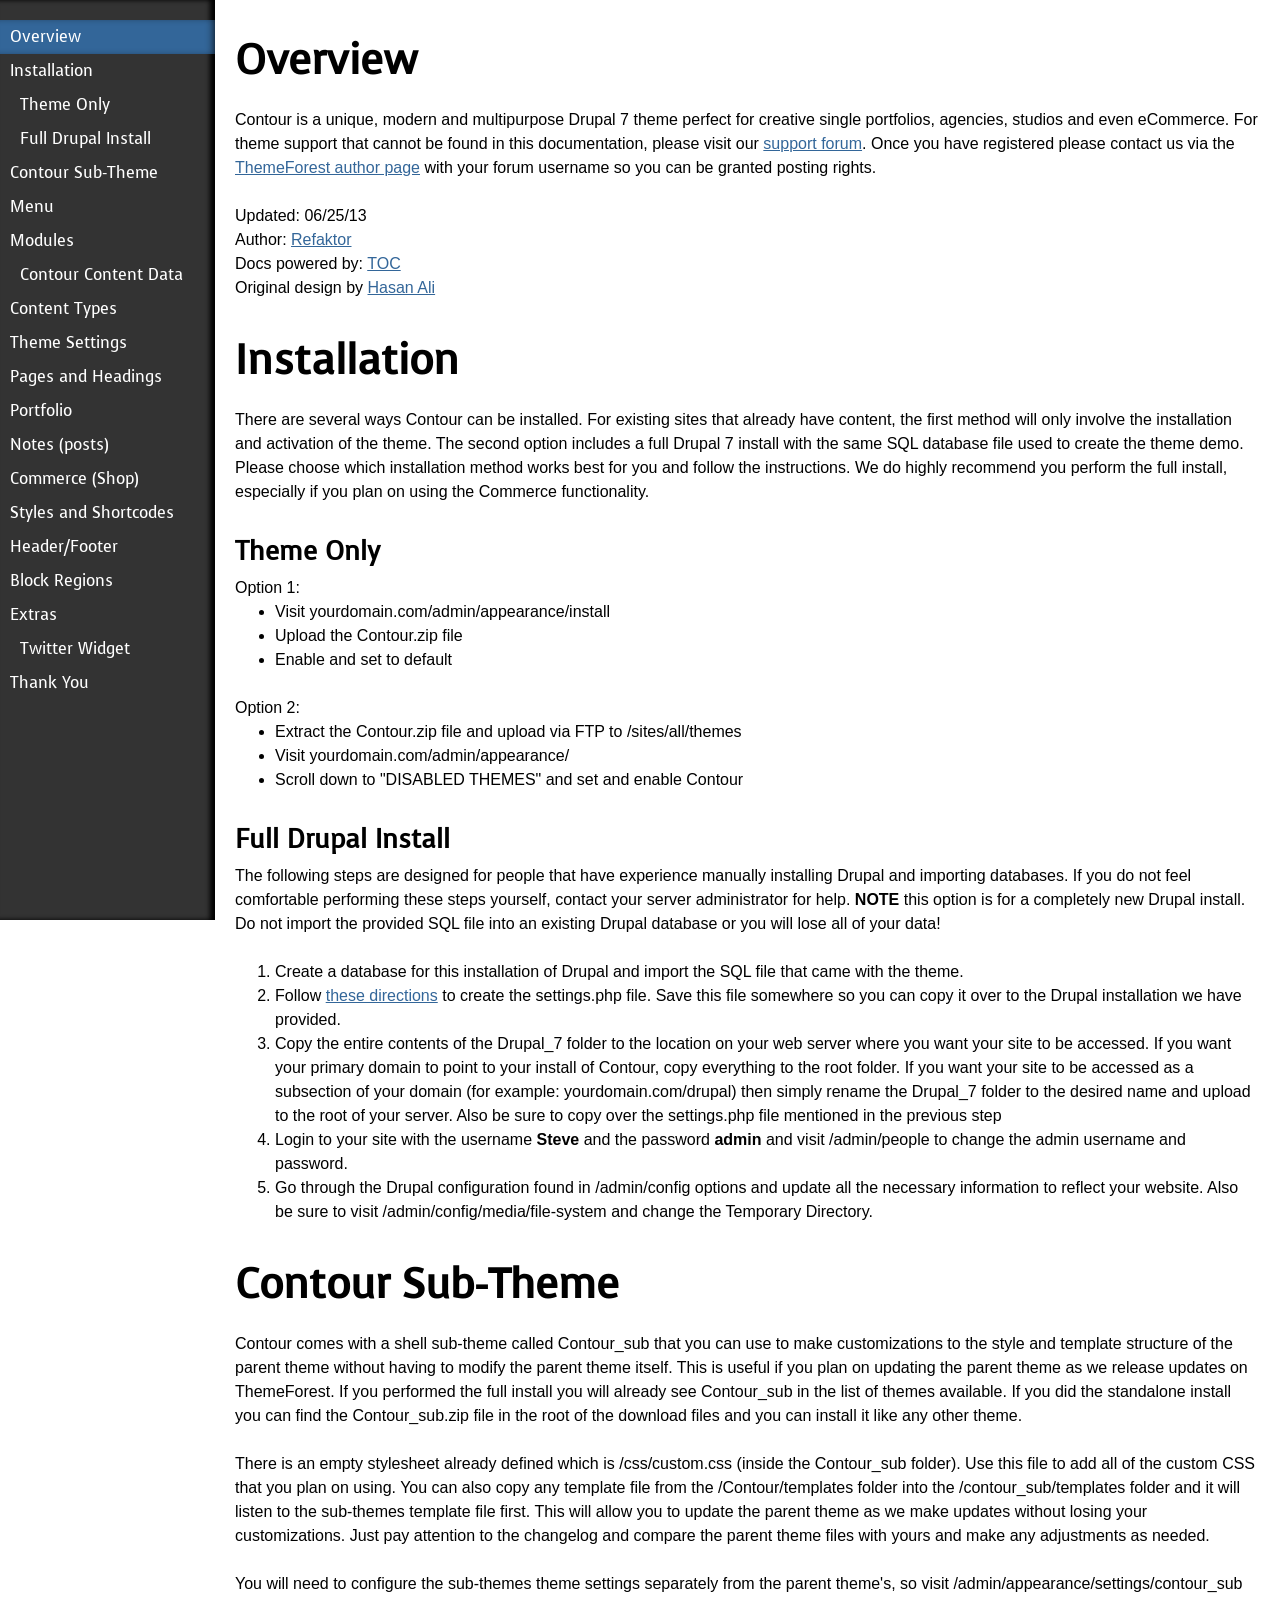
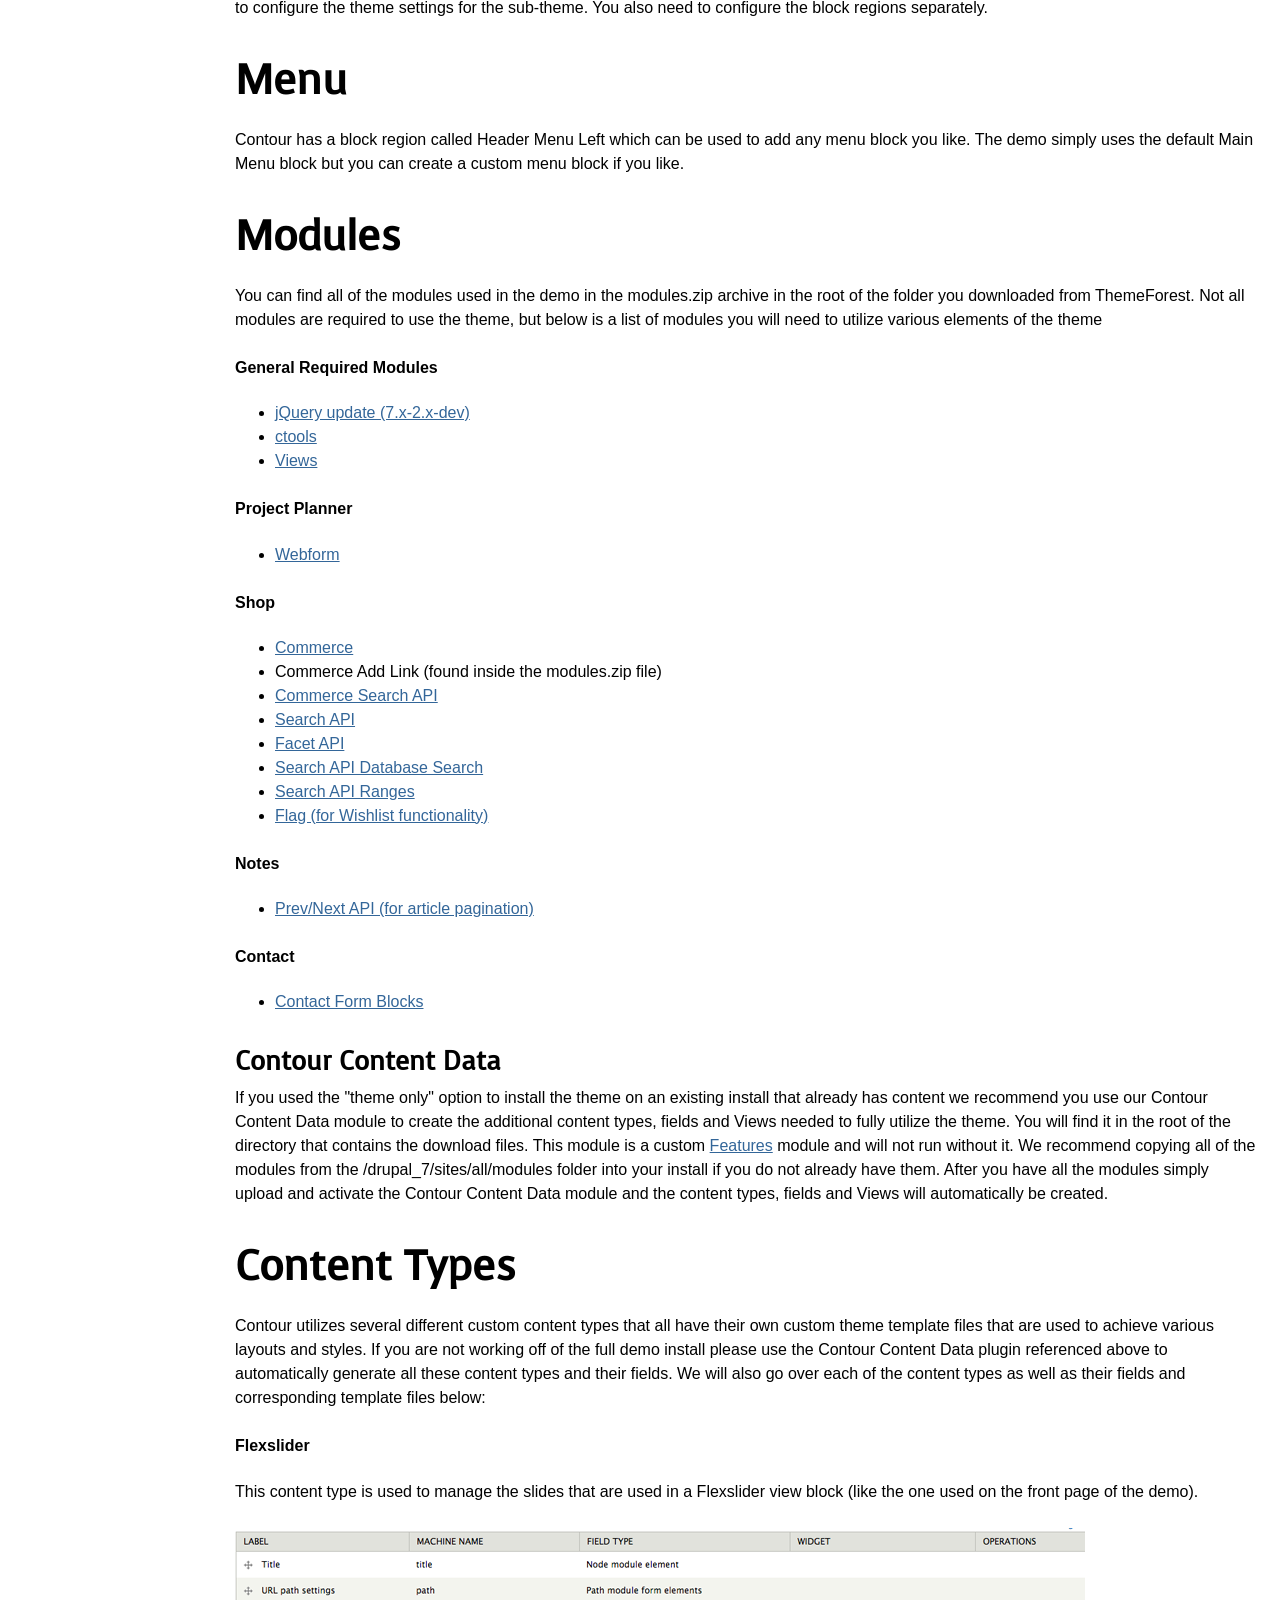
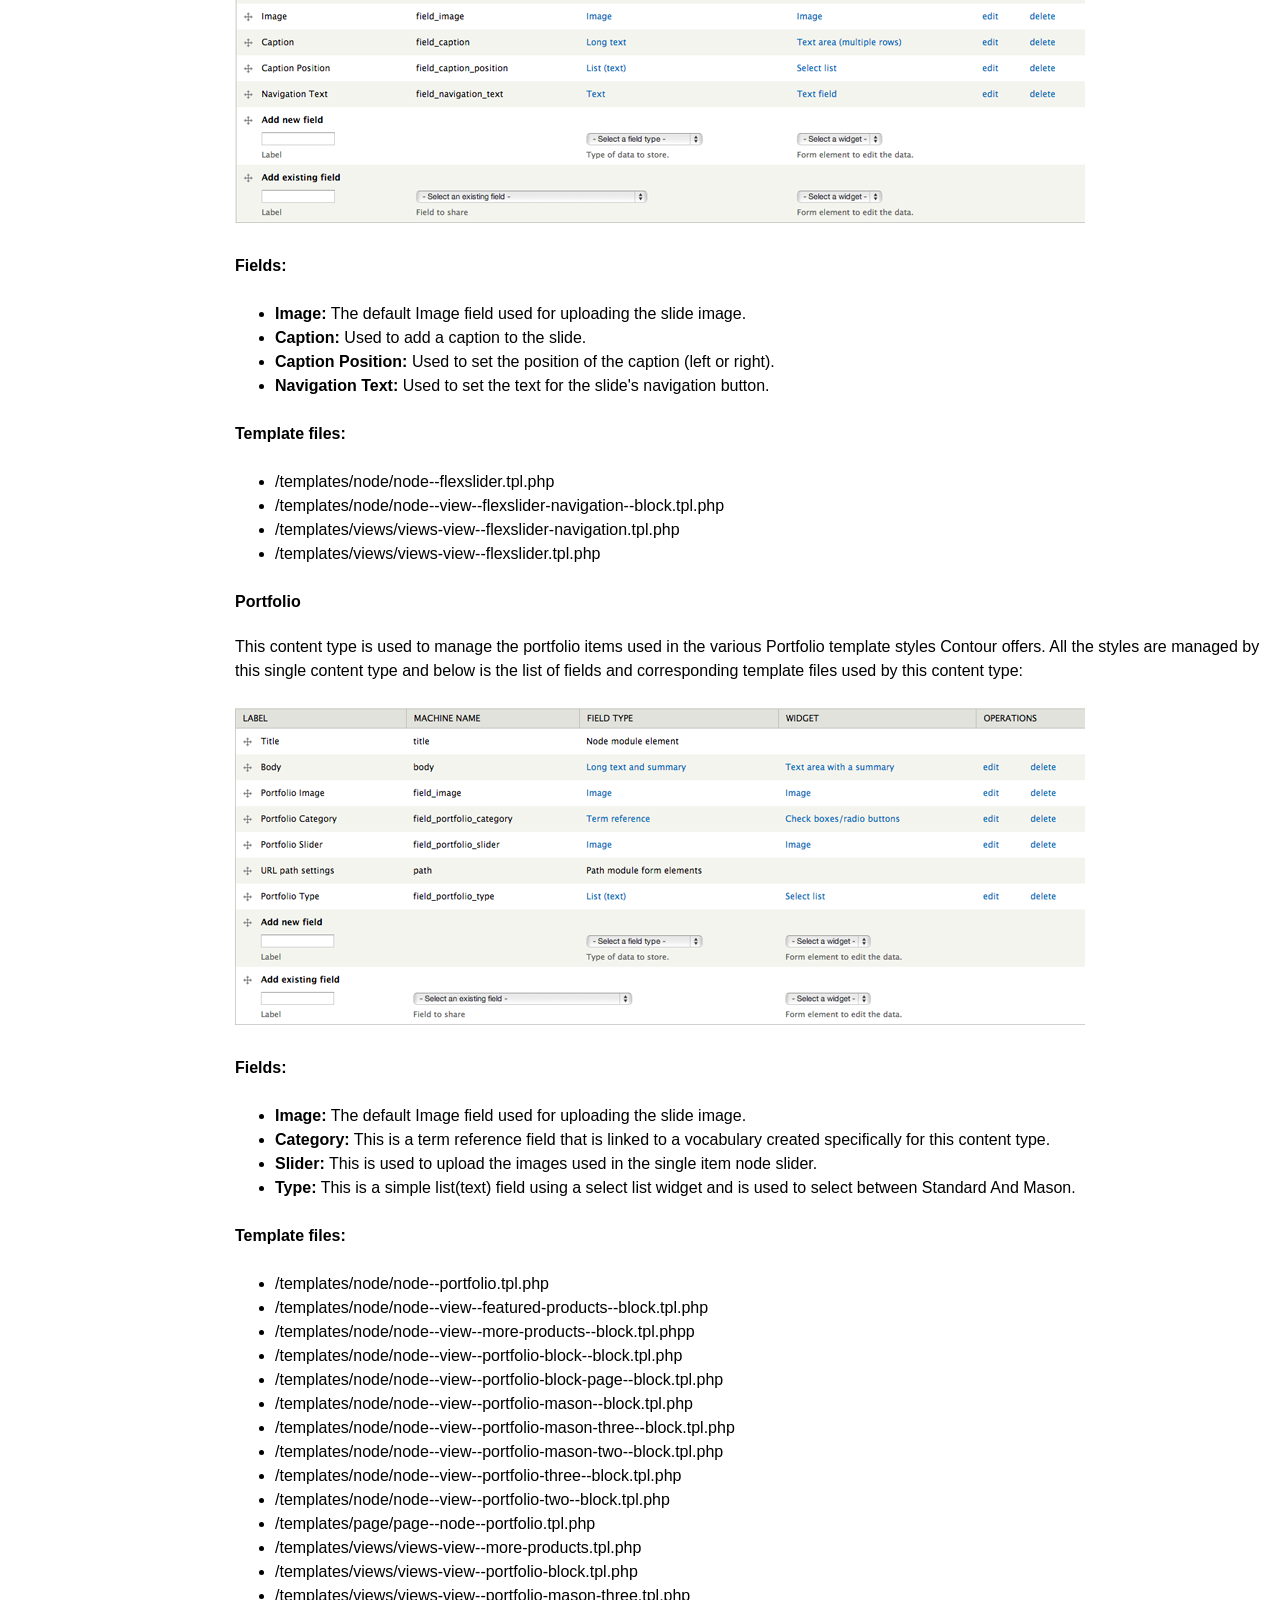
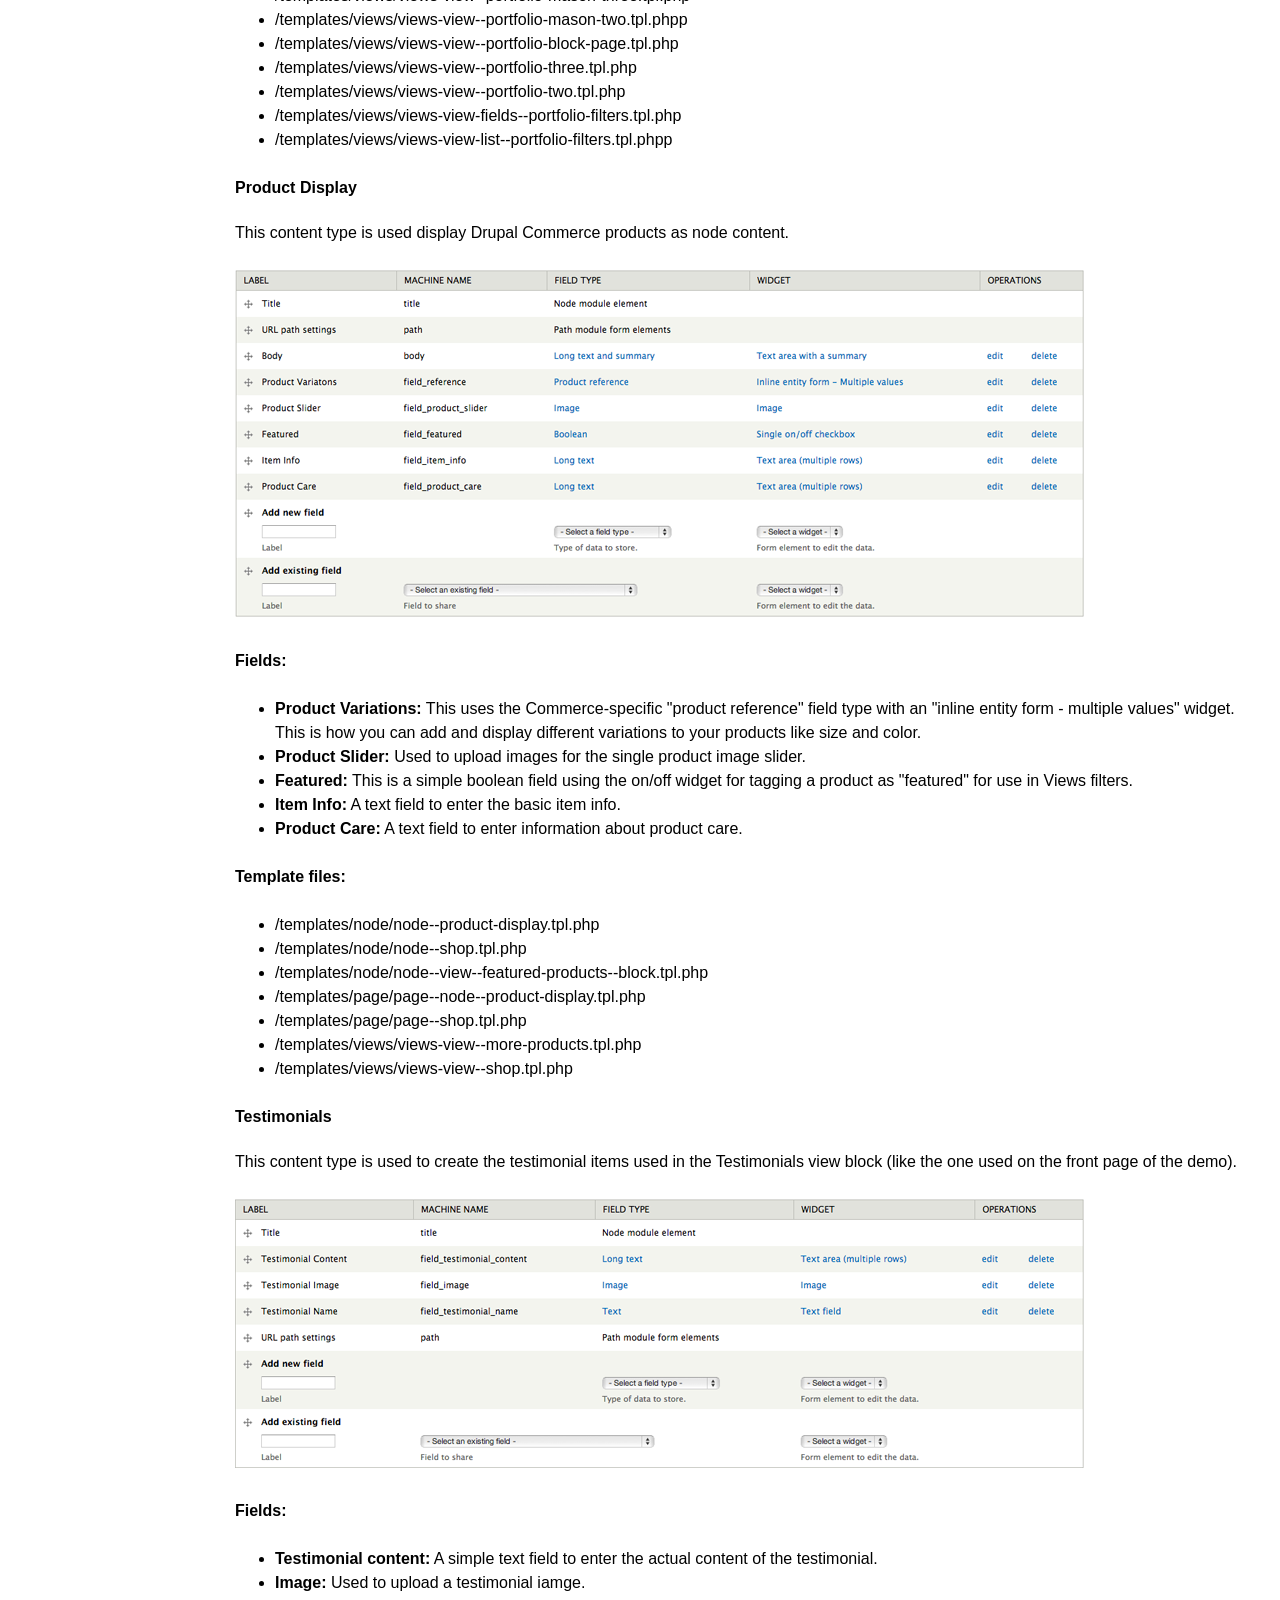
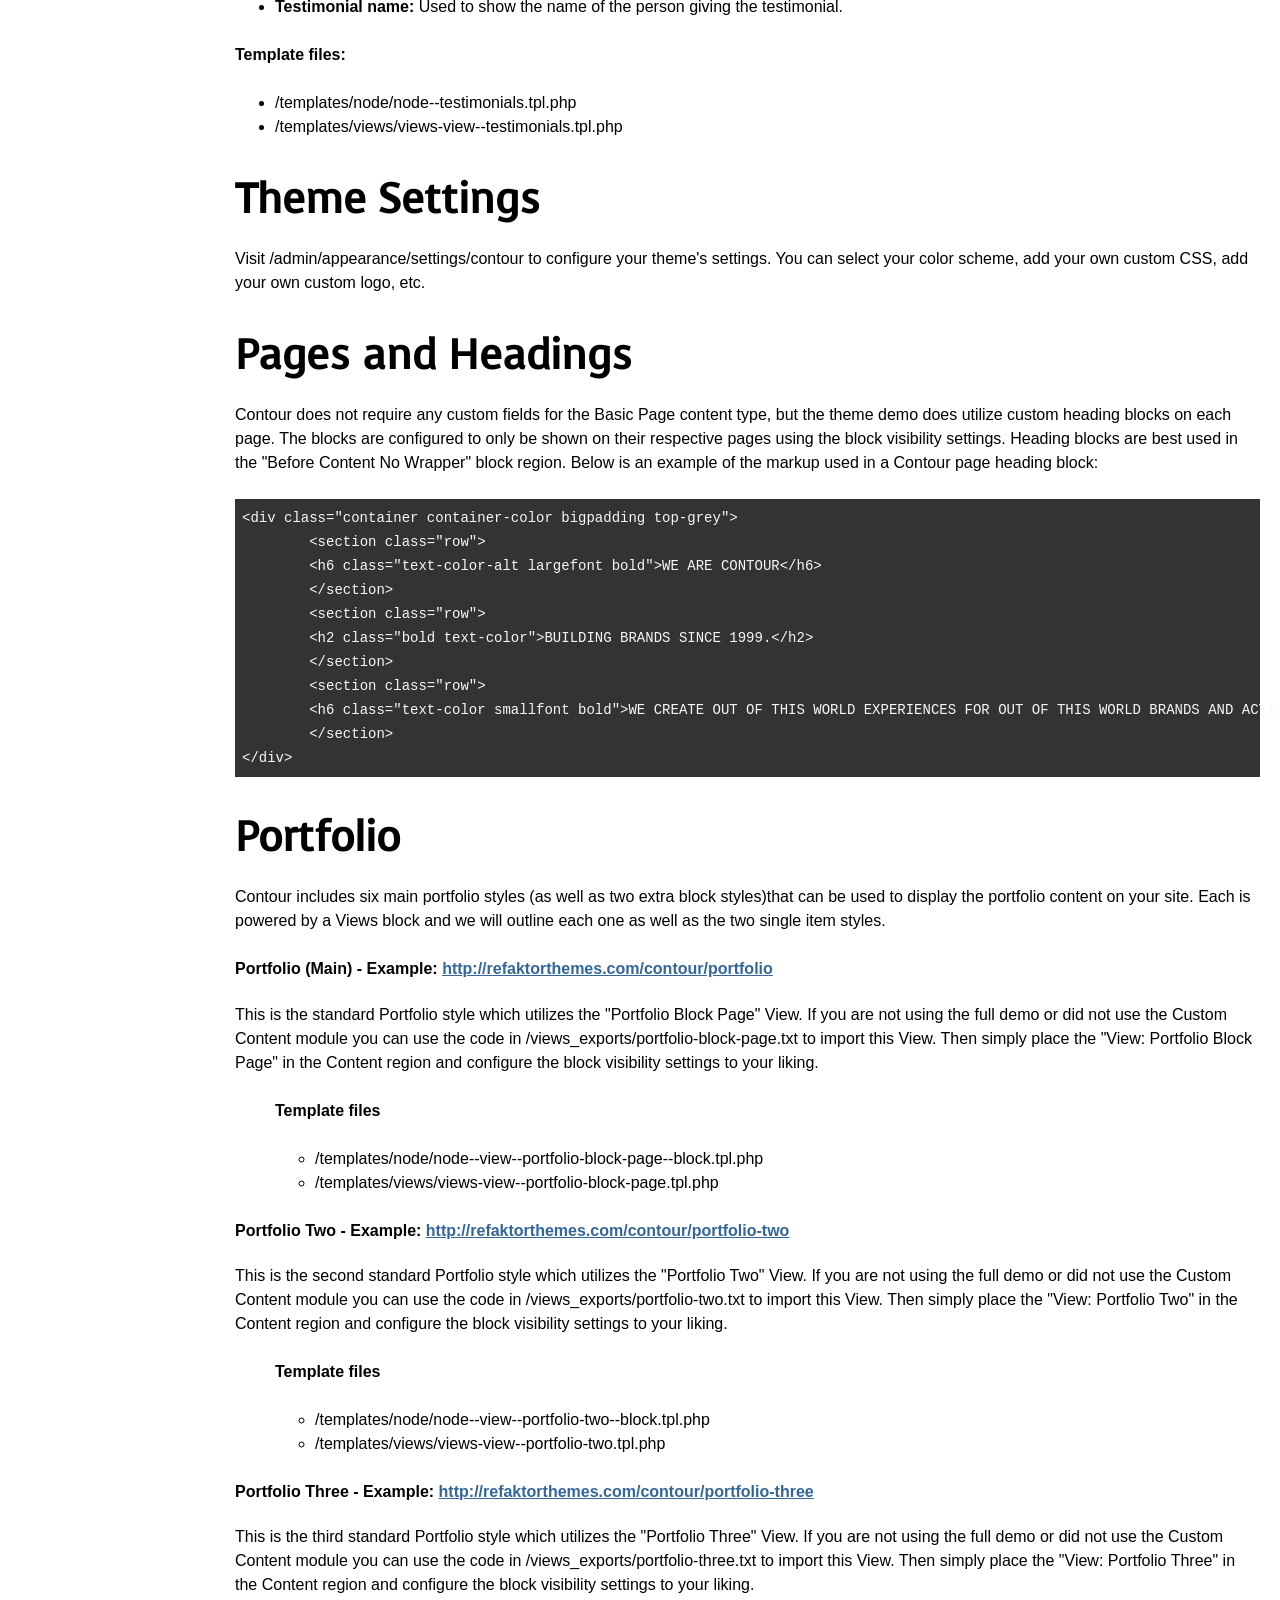
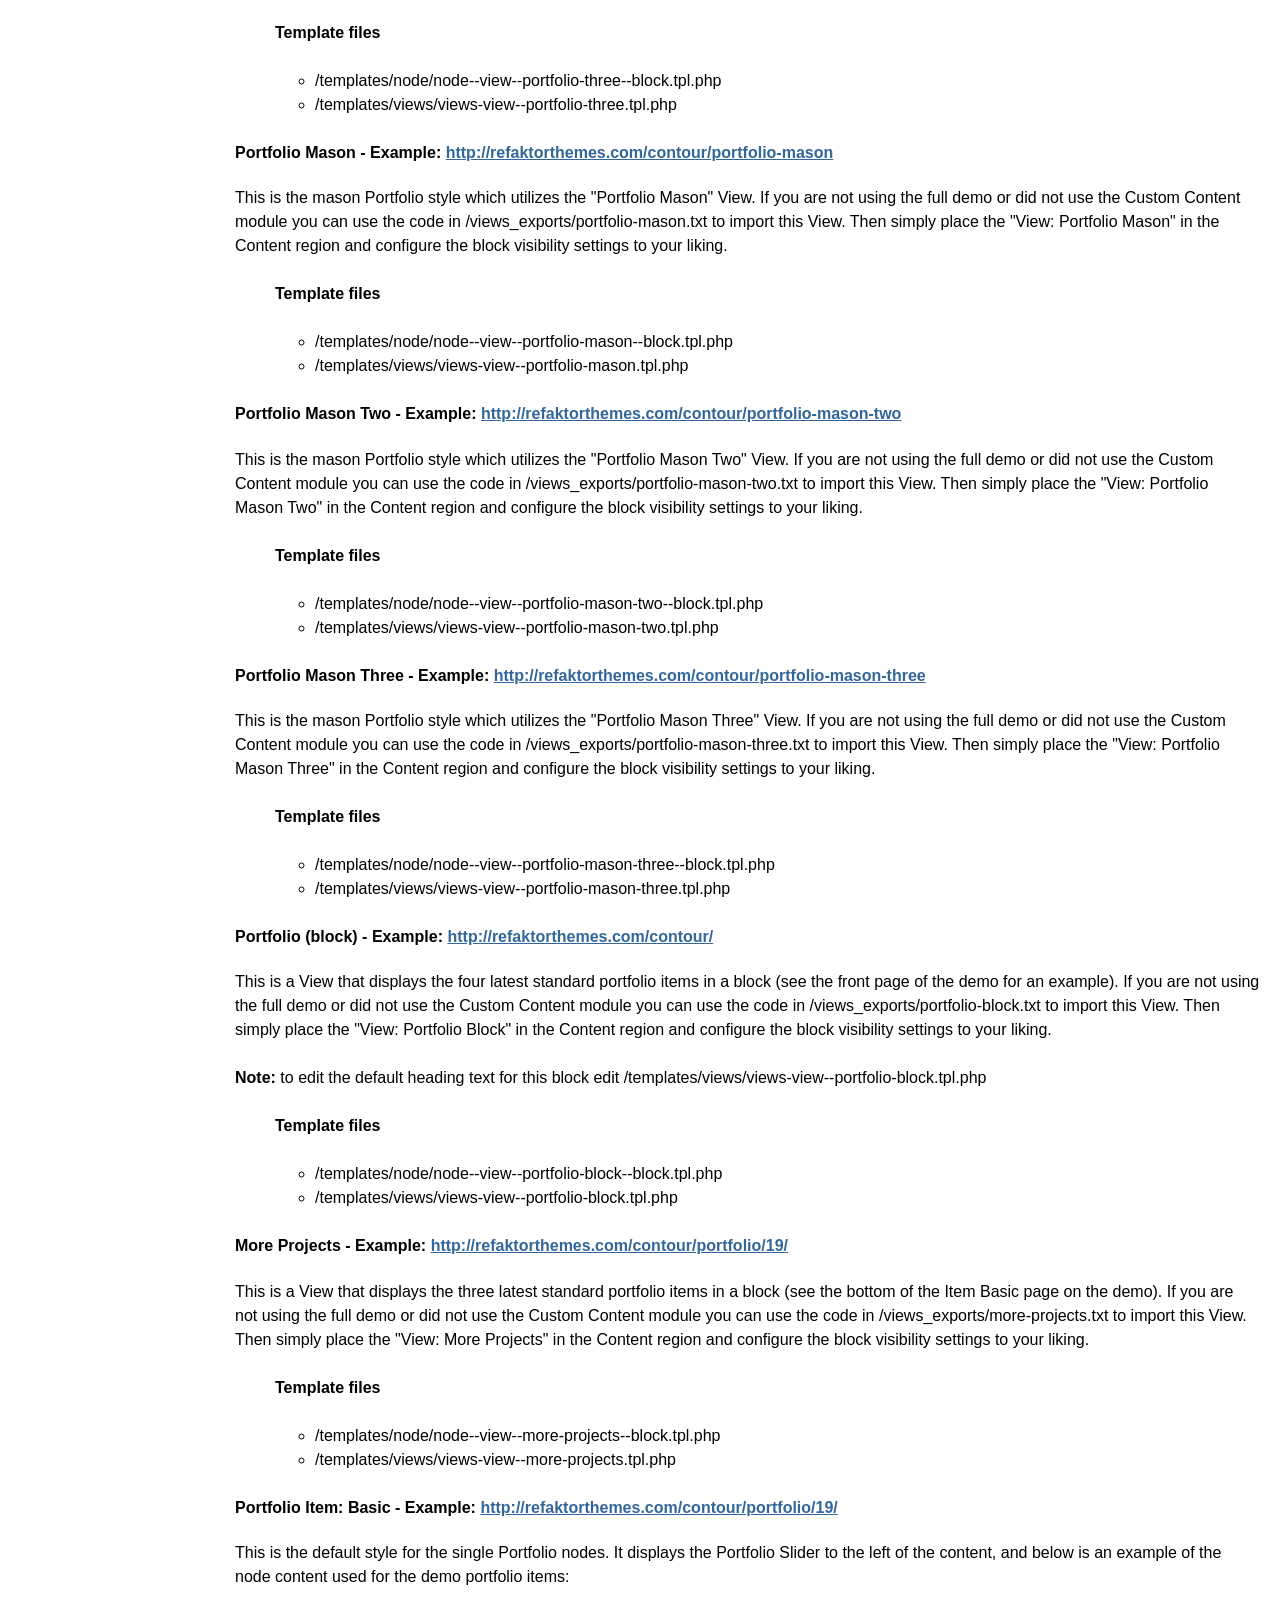
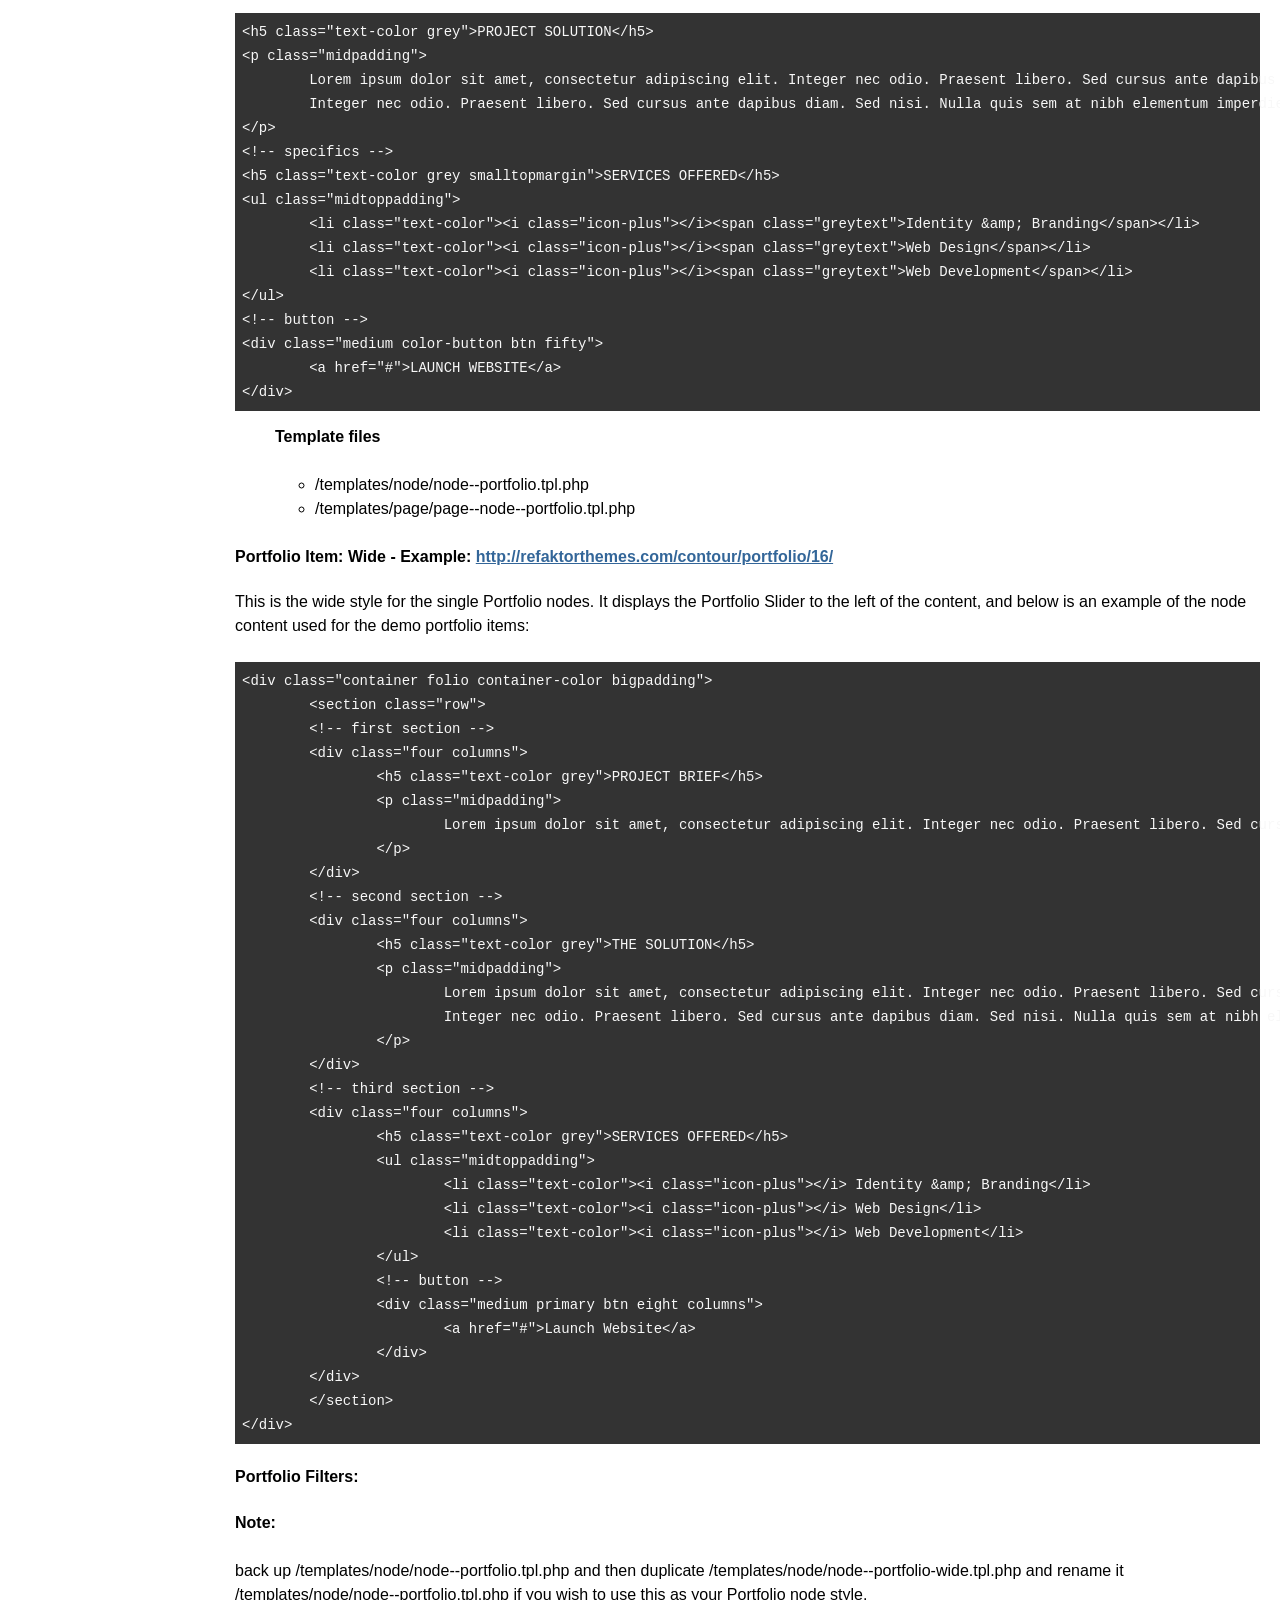
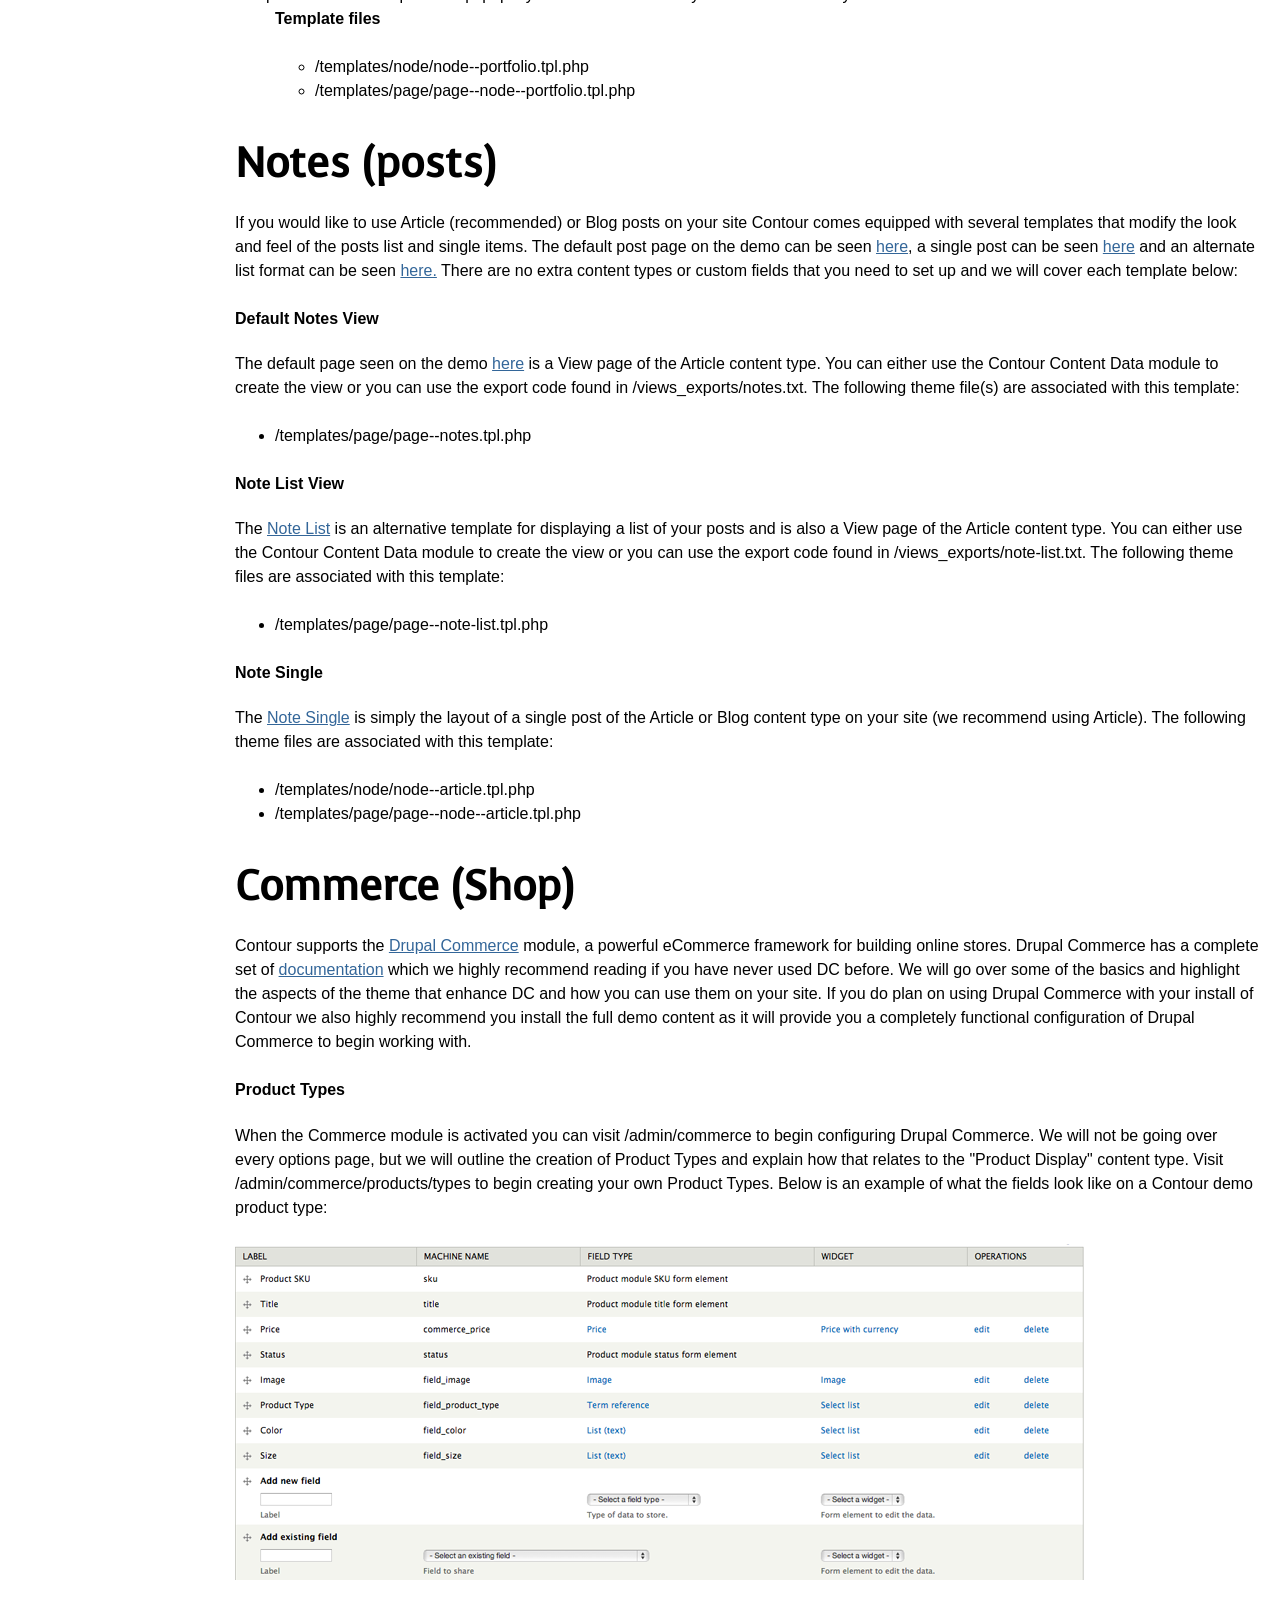
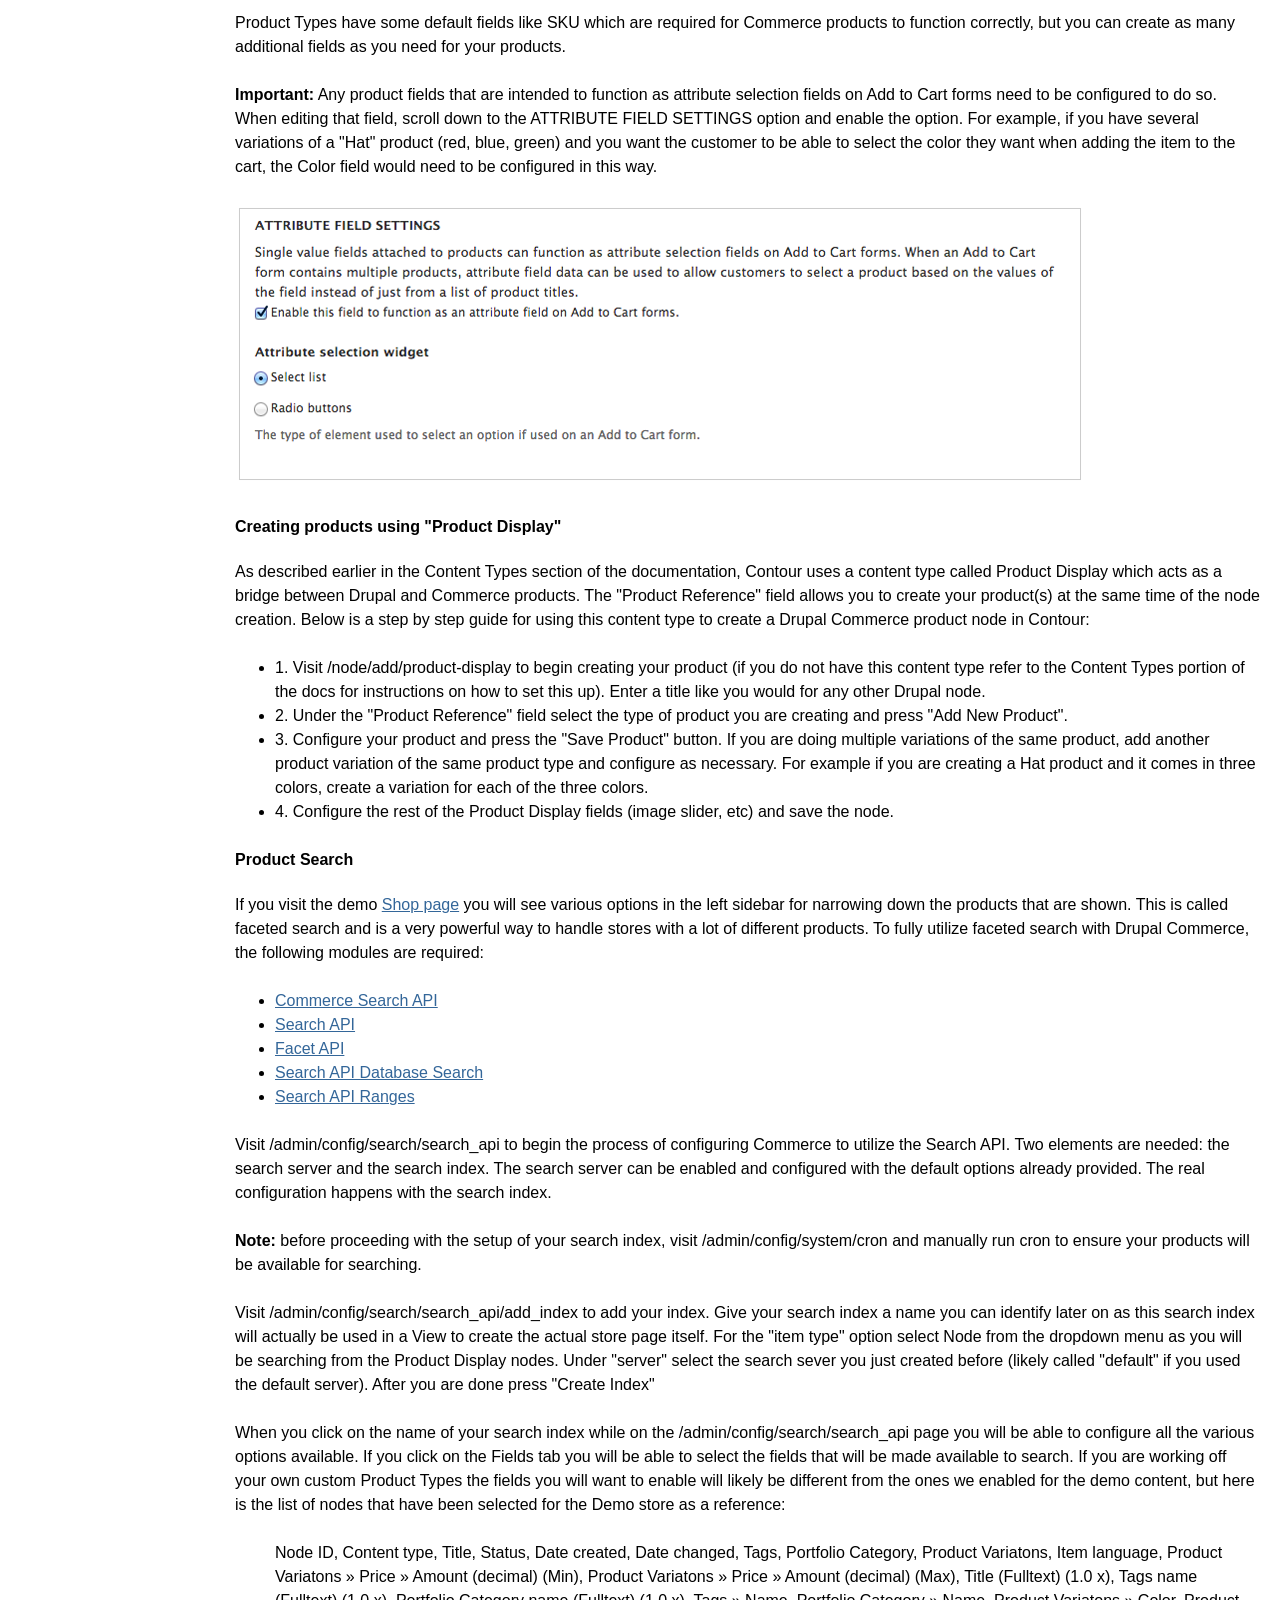
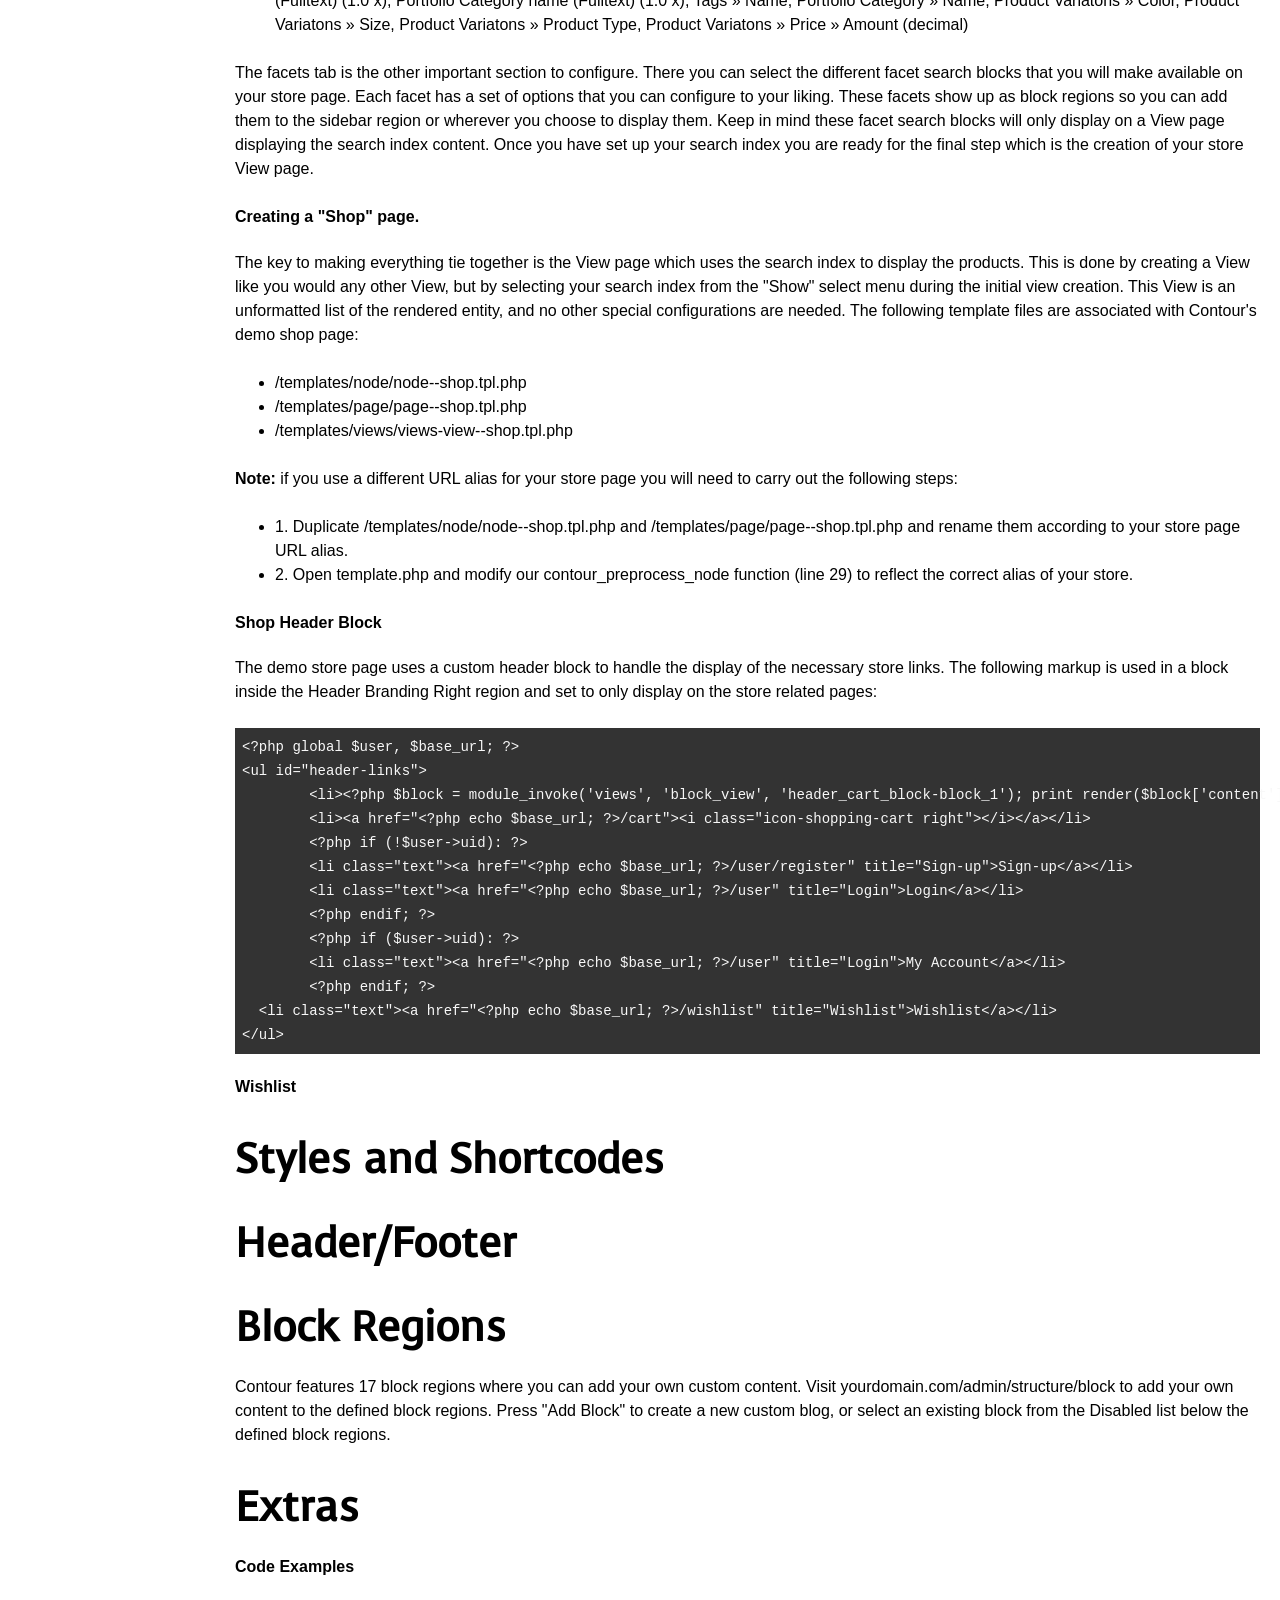
==== commit 0b4d27f7: "-The docs they never end!" ====
--- a/documentation/index.html
+++ b/documentation/index.html
@@ -434,10 +434,39 @@
 <p>Node ID, Content type, Title, Status, Date created, Date changed, Tags, Portfolio Category, Product Variatons, Item language, Product Variatons » Price » Amount (decimal) (Min), Product Variatons » Price » Amount (decimal) (Max), Title (Fulltext) (1.0 x), Tags name (Fulltext) (1.0 x), Portfolio Category name (Fulltext) (1.0 x), Tags » Name, Portfolio Category » Name, Product Variatons » Color, Product Variatons » Size, Product Variatons » Product Type, Product Variatons » Price » Amount (decimal)</p>
 </ul>
 
-<p>The facets tab is the other important section to configure. There you can select the different facet search blocks that you will make available on your store page. Each facet has a set of options that you can configure to your liking. Once you have set up your search index you are ready for the final step which is the creation of your store view page. </p>
+<p>The facets tab is the other important section to configure. There you can select the different facet search blocks that you will make available on your store page. Each facet has a set of options that you can configure to your liking. These facets show up as block regions so you can add them to the sidebar region or wherever you choose to display them. Keep in mind these facet search blocks will only display on a View page displaying the search index content. Once you have set up your search index you are ready for the final step which is the creation of your store View page. </p>
 
 <h4>Creating a "Shop" page.</h4>
-<p>The key to making everything tie together is the View page which uses the search index to display the products. This is done by creating a View like you would any other View, but by selecting your search index from the "Show" select menu during the initial view creation.</p>
+<p>The key to making everything tie together is the View page which uses the search index to display the products. This is done by creating a View like you would any other View, but by selecting your search index from the "Show" select menu during the initial view creation. This View is an unformatted list of the rendered entity, and no other special configurations are needed. The following template files are associated with Contour's demo shop page:</p>
+<ul>
+<li>/templates/node/node--shop.tpl.php</li>
+<li>/templates/page/page--shop.tpl.php</li>
+<li>/templates/views/views-view--shop.tpl.php</li>
+</ul>
+
+<p><strong>Note:</strong> if you use a different URL alias for your store page you will need to carry out the following steps: </p>
+<ul>
+<li>1. Duplicate /templates/node/node--shop.tpl.php and /templates/page/page--shop.tpl.php and rename them according to your store page URL alias. </li>
+<li>2. Open template.php and modify our contour_preprocess_node function (line 29) to reflect the correct alias of your store.</li>
+</ul>
+
+<h4>Shop Header Block</h4>
+<p>The demo store page uses a custom header block to handle the display of the necessary store links. The following markup is used in a block inside the Header Branding Right region and set to only display on the store related pages:</p>
+<pre>
+&lt;?php global $user, $base_url; ?&gt;
+&lt;ul id=&quot;header-links&quot;&gt;
+	&lt;li&gt;&lt;?php $block = module_invoke('views', 'block_view', 'header_cart_block-block_1'); print render($block['content']); ?&gt; &lt;/li&gt;
+	&lt;li&gt;&lt;a href=&quot;&lt;?php echo $base_url; ?&gt;/cart&quot;&gt;&lt;i class=&quot;icon-shopping-cart right&quot;&gt;&lt;/i&gt;&lt;/a&gt;&lt;/li&gt;
+	&lt;?php if (!$user-&gt;uid): ?&gt;
+	&lt;li class=&quot;text&quot;&gt;&lt;a href=&quot;&lt;?php echo $base_url; ?&gt;/user/register&quot; title=&quot;Sign-up&quot;&gt;Sign-up&lt;/a&gt;&lt;/li&gt;
+	&lt;li class=&quot;text&quot;&gt;&lt;a href=&quot;&lt;?php echo $base_url; ?&gt;/user&quot; title=&quot;Login&quot;&gt;Login&lt;/a&gt;&lt;/li&gt;
+	&lt;?php endif; ?&gt;
+	&lt;?php if ($user-&gt;uid): ?&gt;
+	&lt;li class=&quot;text&quot;&gt;&lt;a href=&quot;&lt;?php echo $base_url; ?&gt;/user&quot; title=&quot;Login&quot;&gt;My Account&lt;/a&gt;&lt;/li&gt;
+	&lt;?php endif; ?&gt;
+  &lt;li class=&quot;text&quot;&gt;&lt;a href=&quot;&lt;?php echo $base_url; ?&gt;/wishlist&quot; title=&quot;Wishlist&quot;&gt;Wishlist&lt;/a&gt;&lt;/li&gt;
+&lt;/ul&gt;
+</pre>
 
 <h4>Wishlist</h4>
 
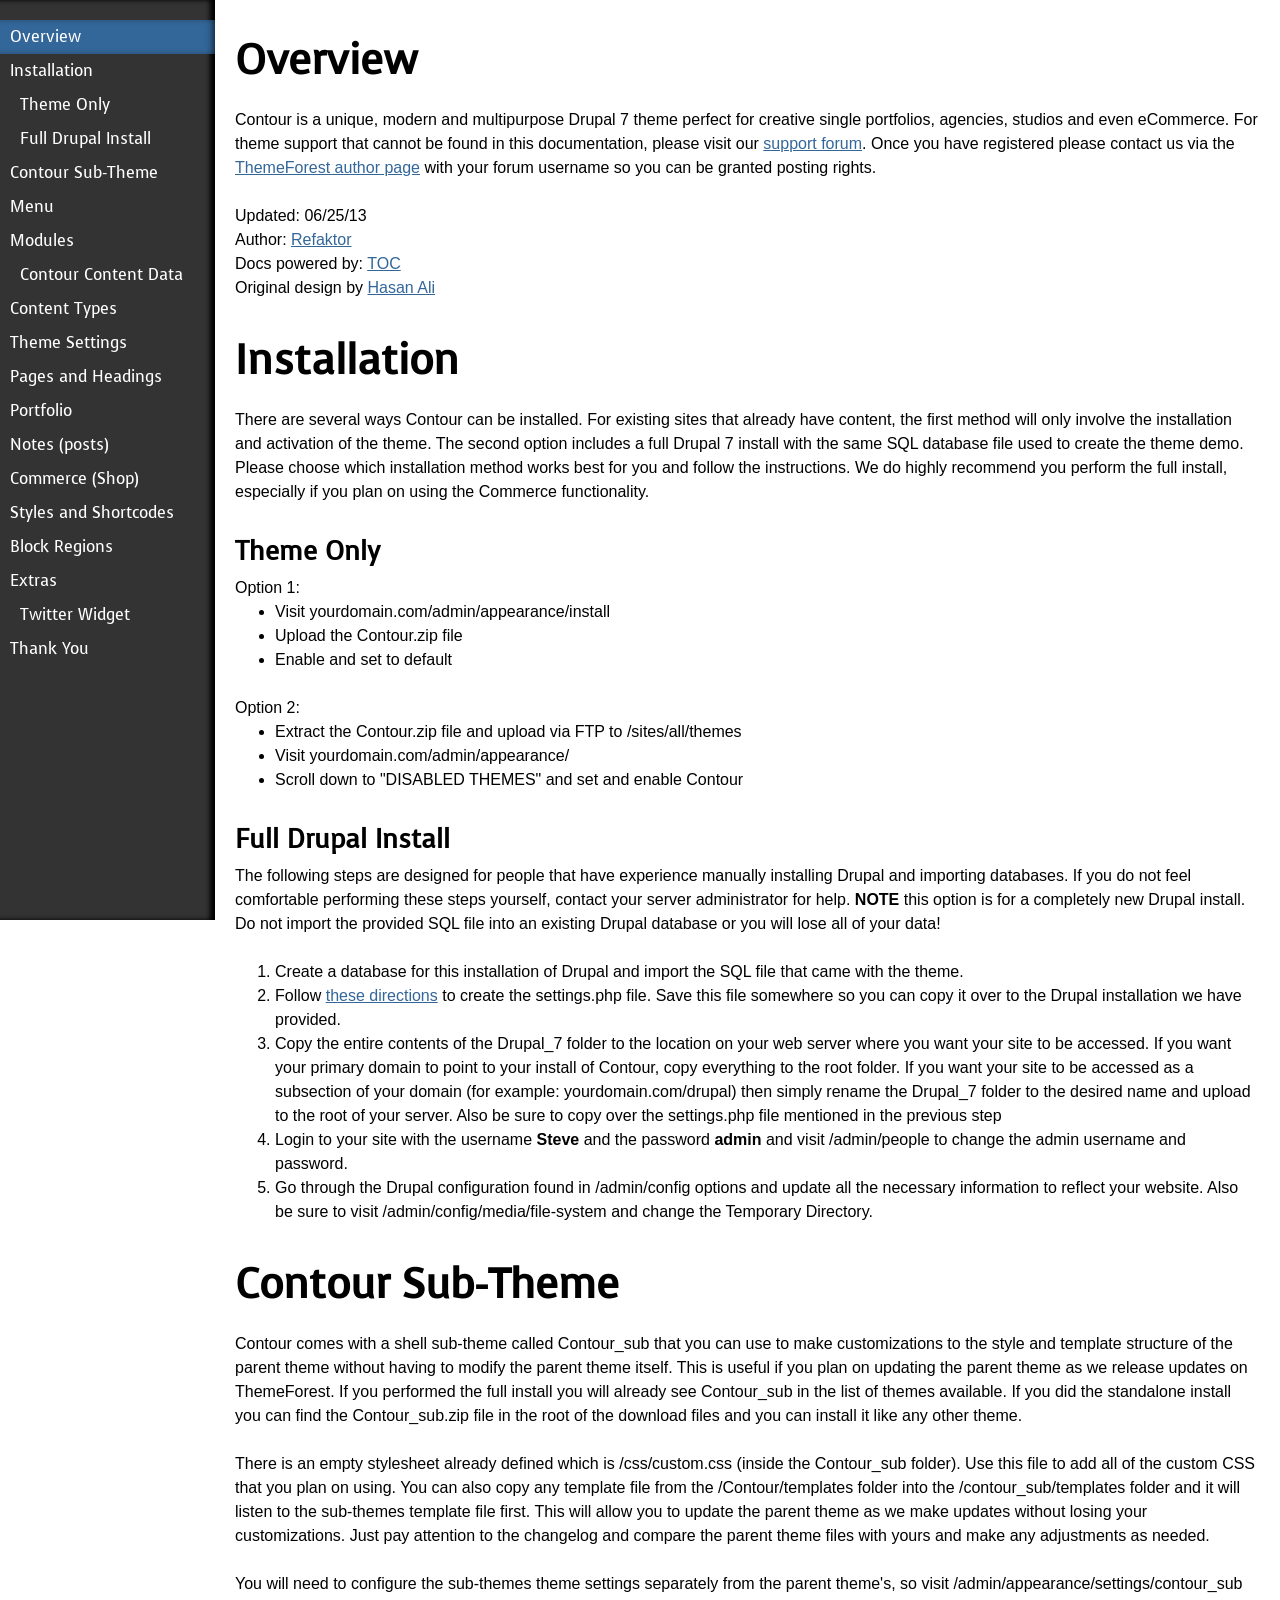
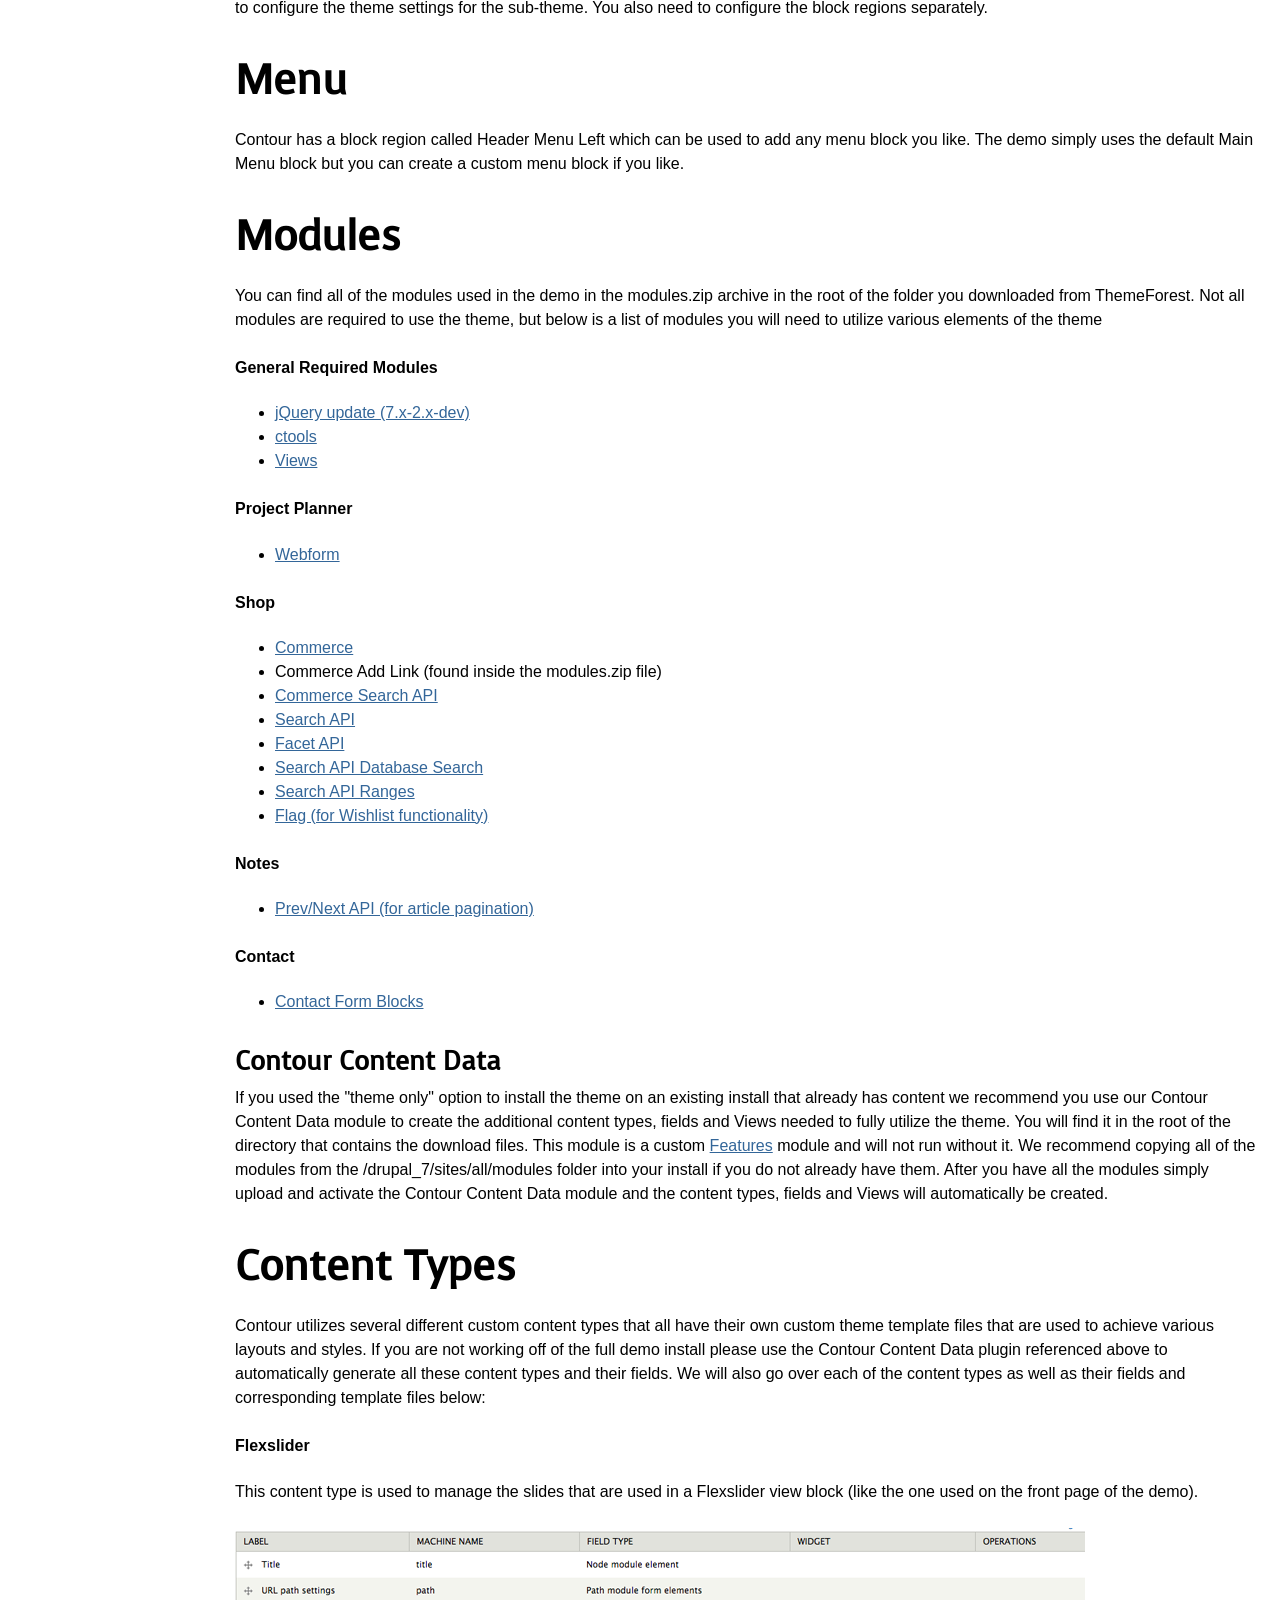
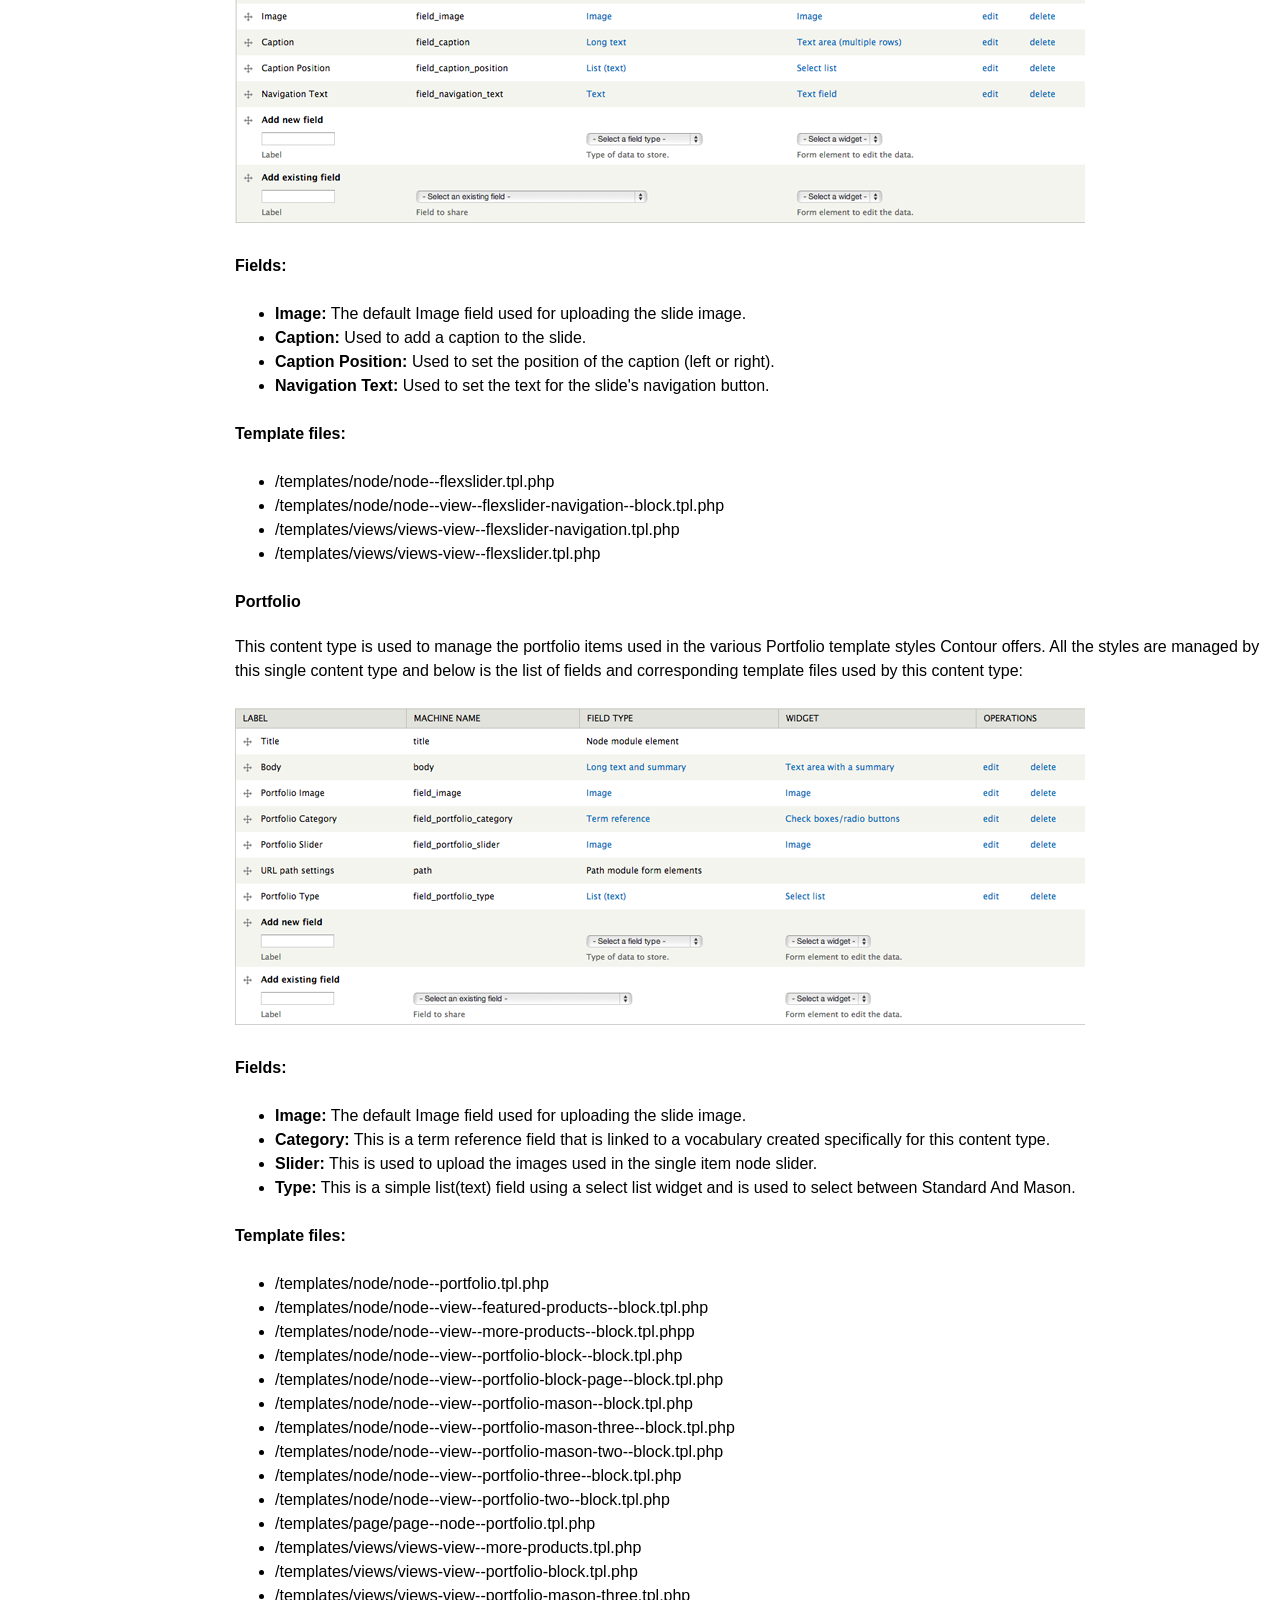
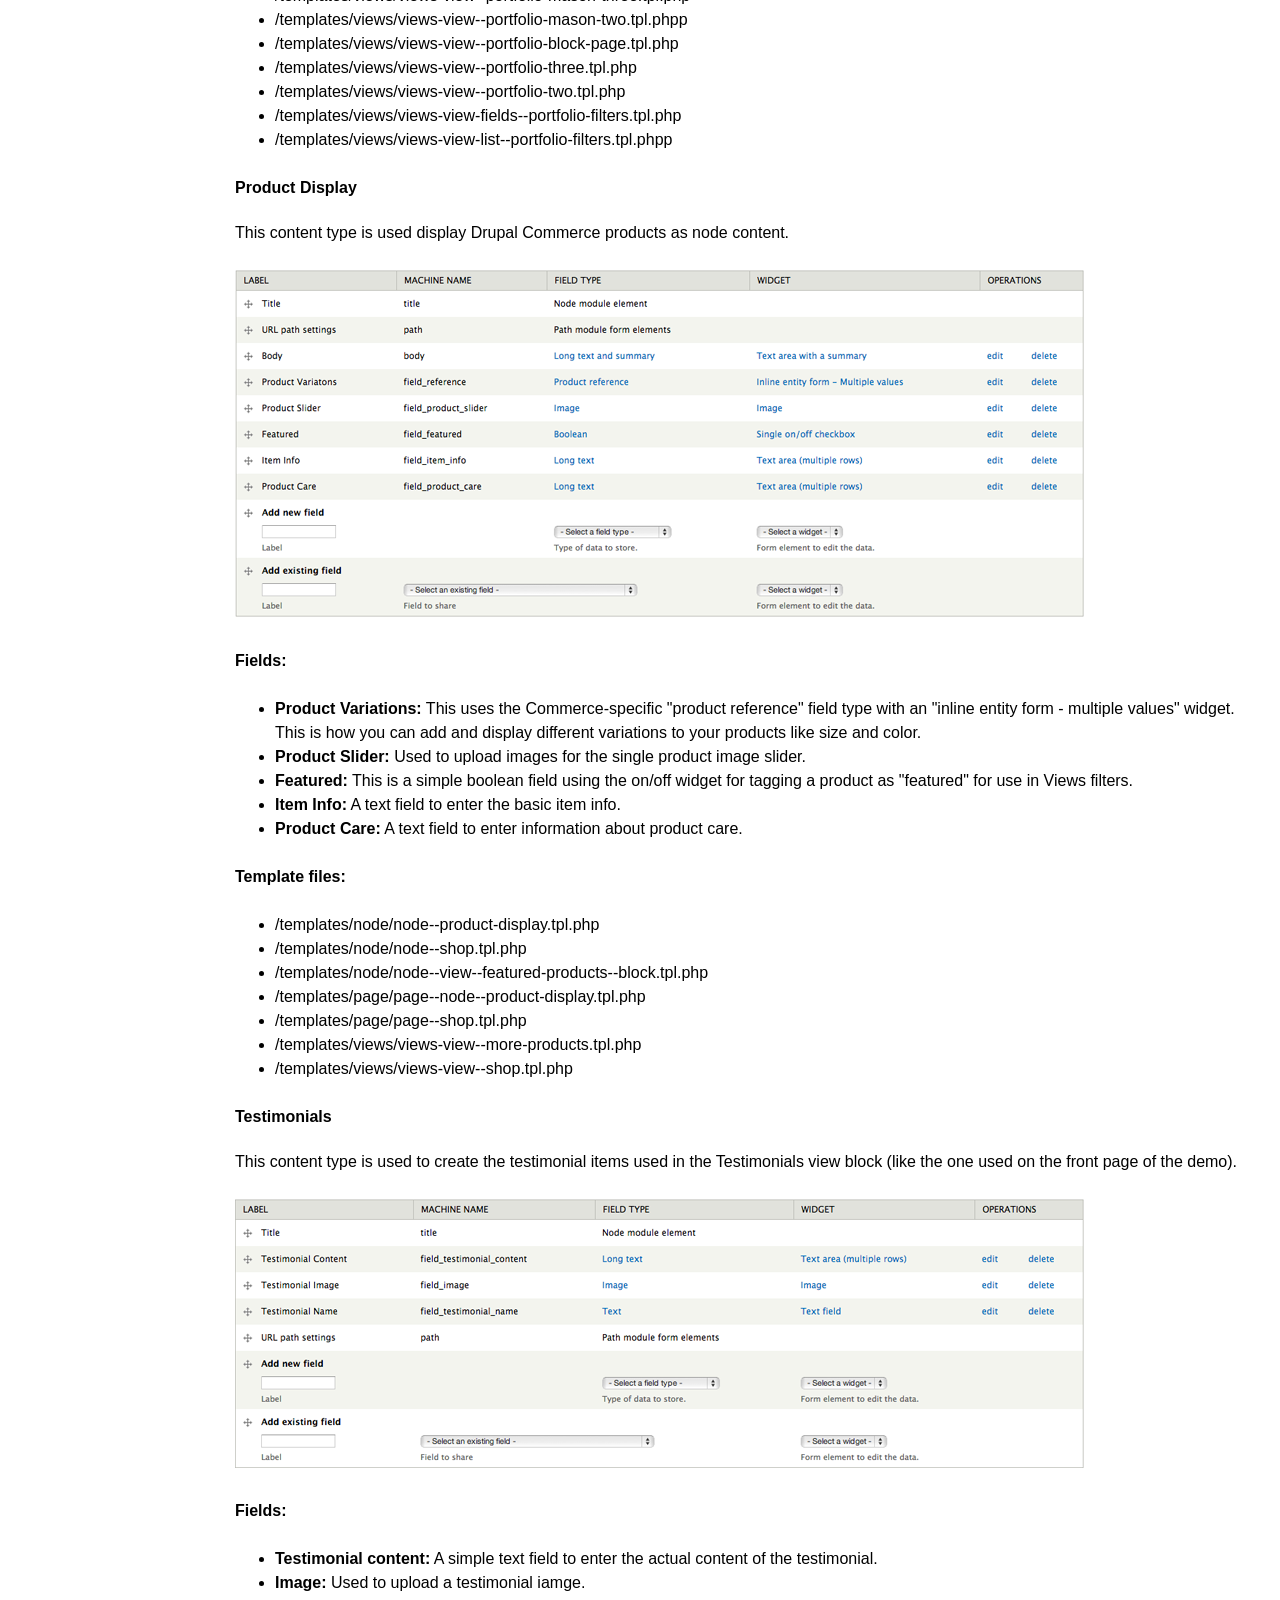
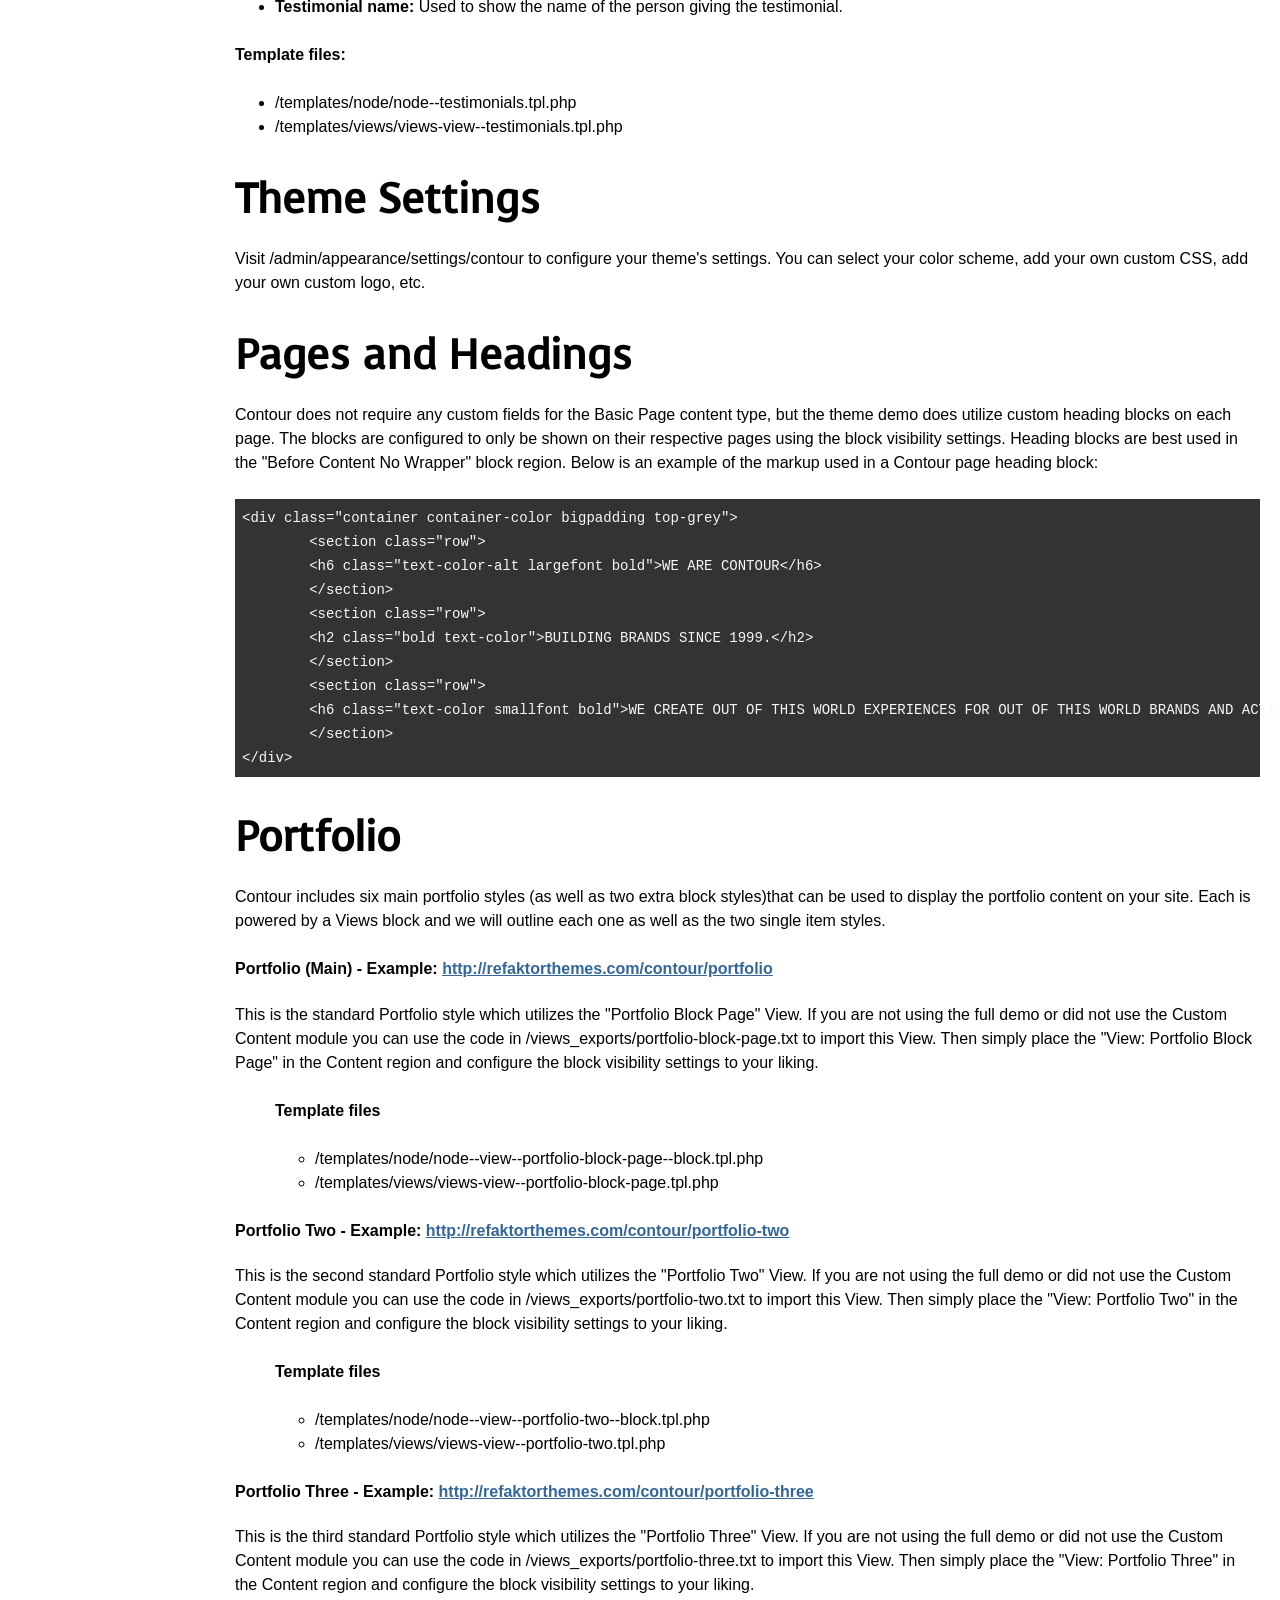
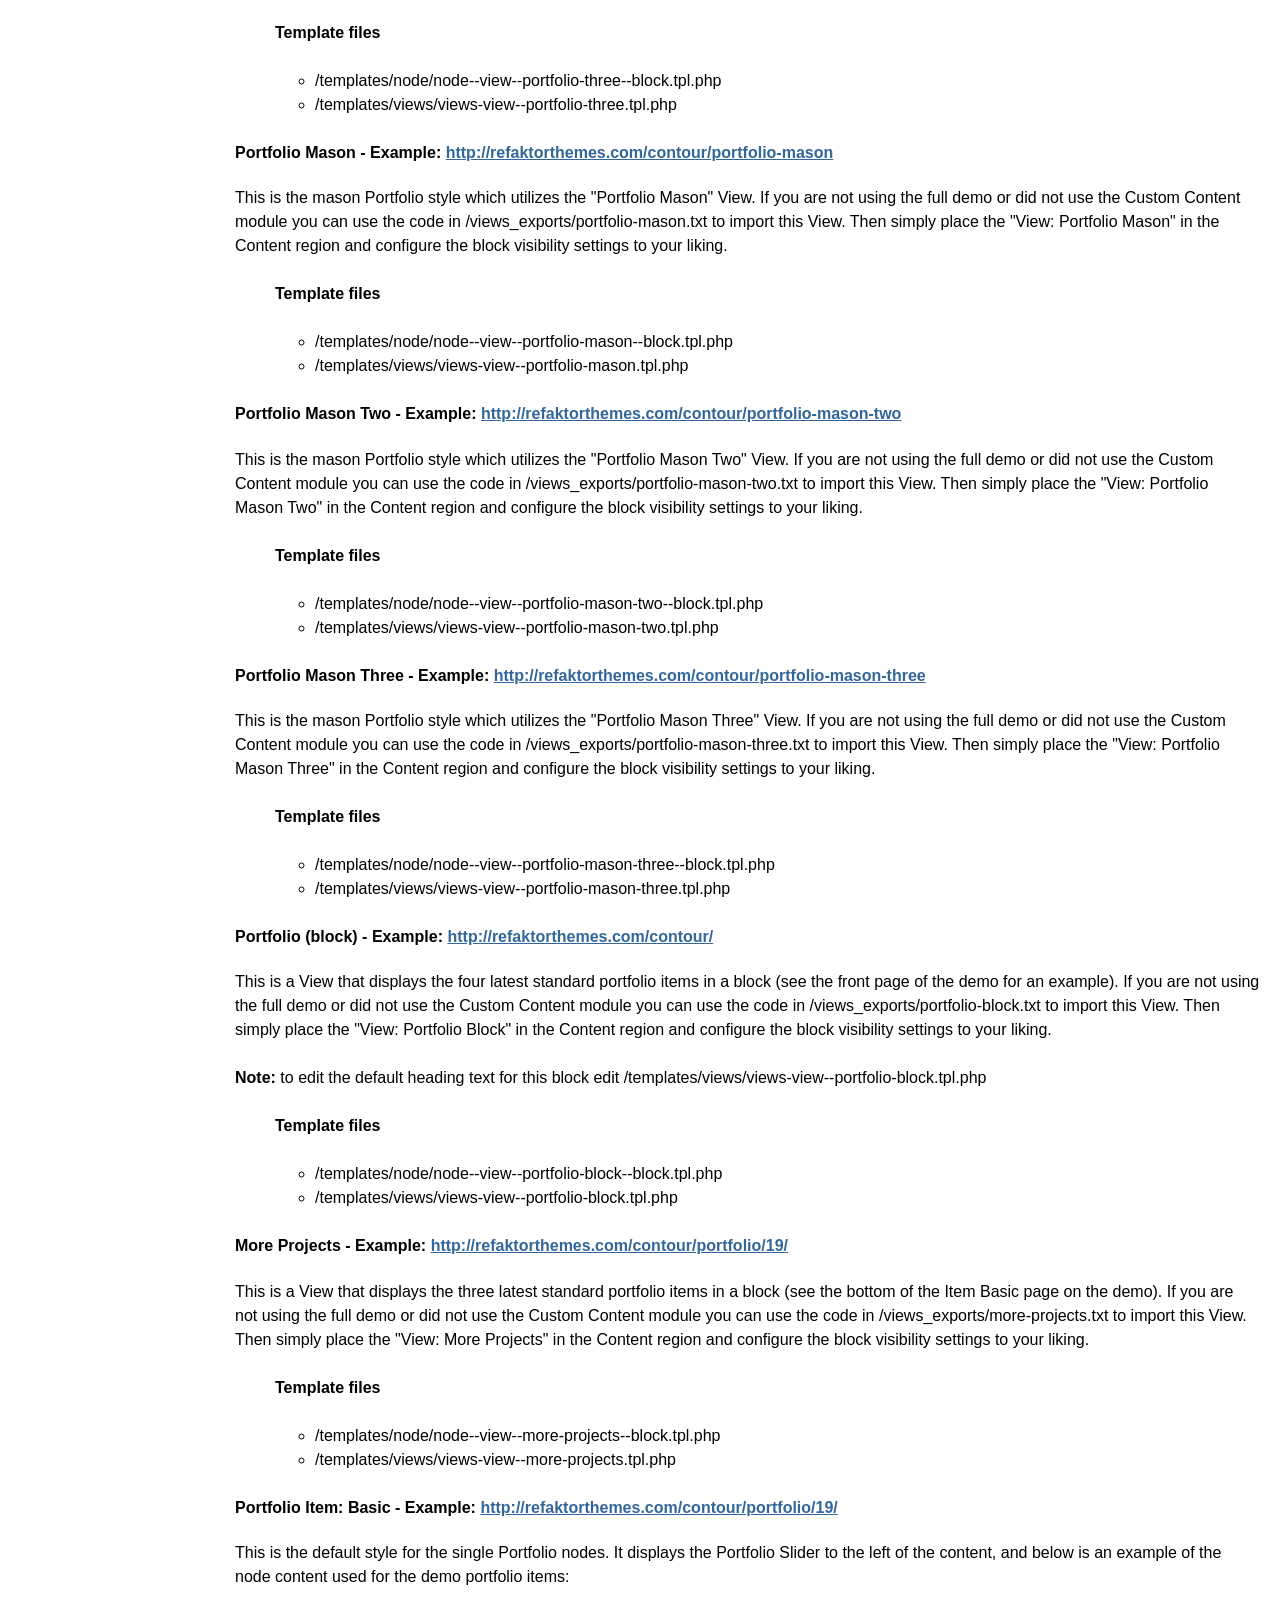
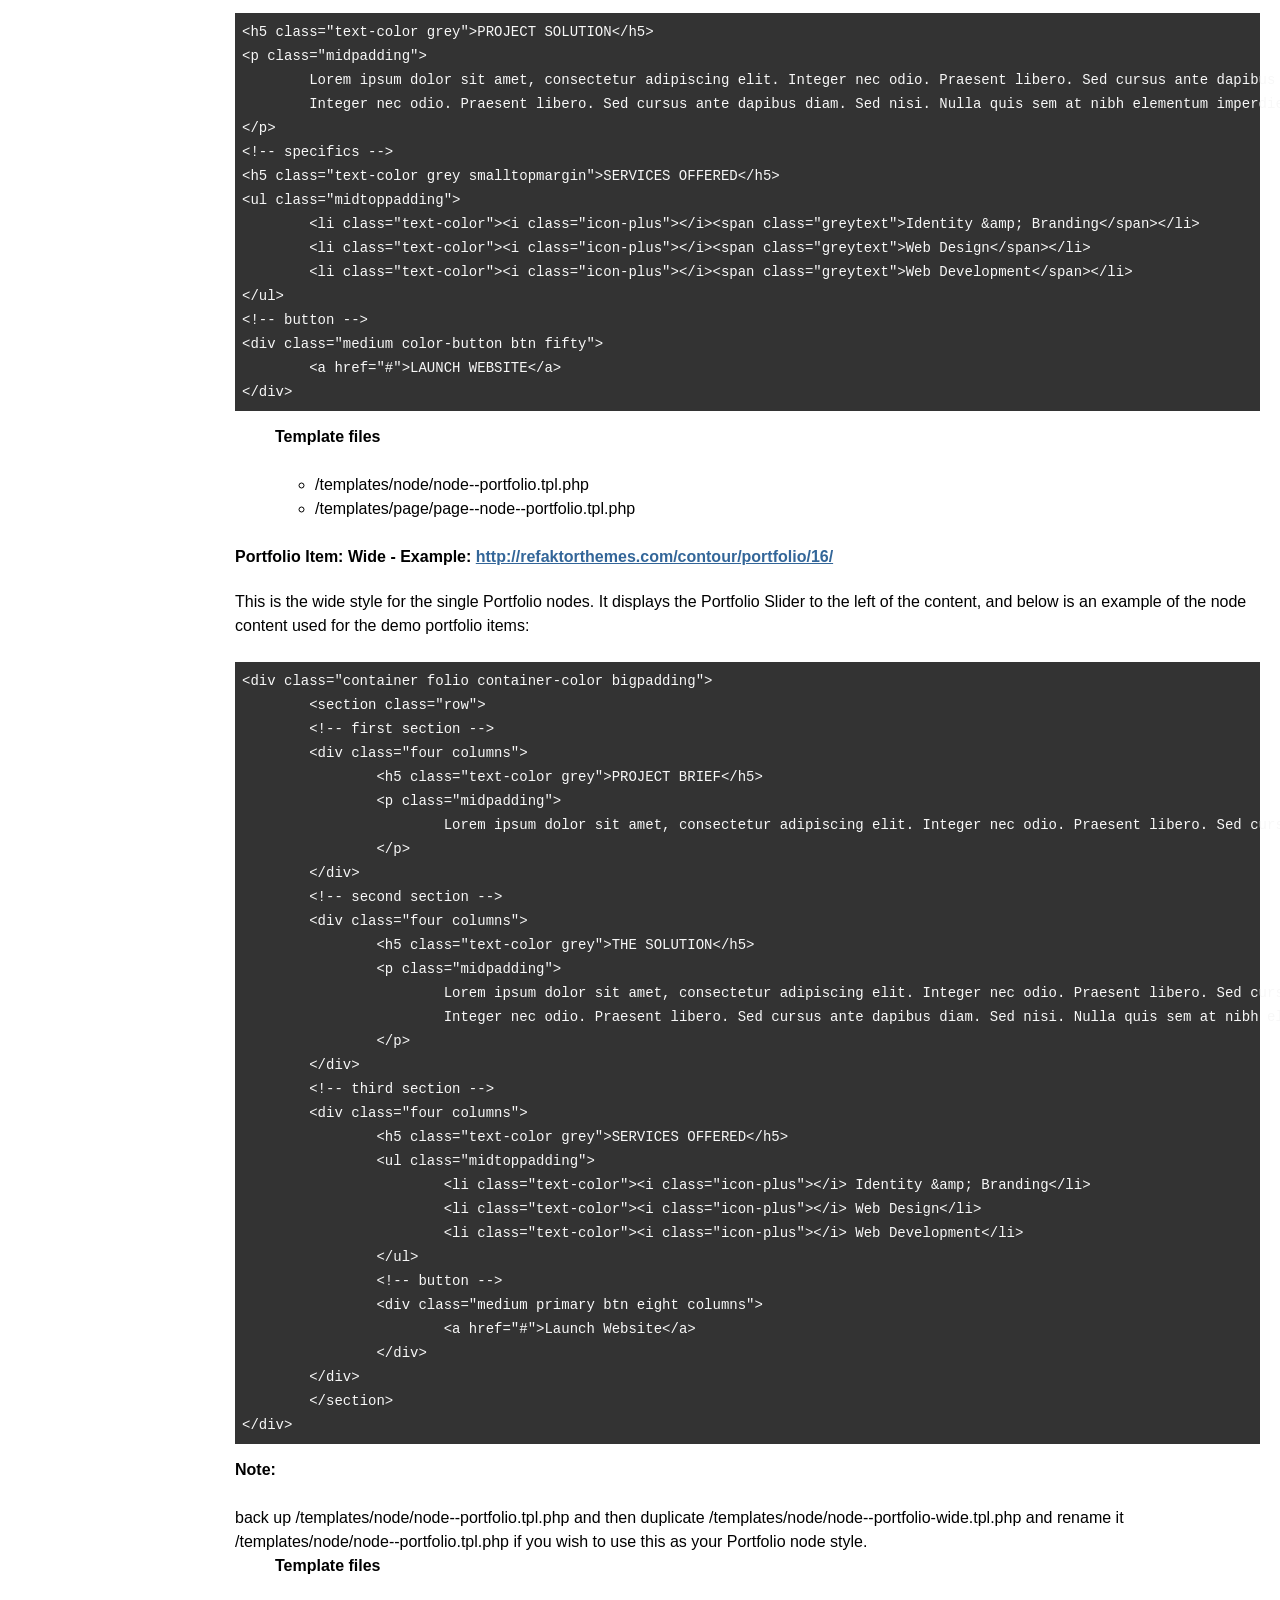
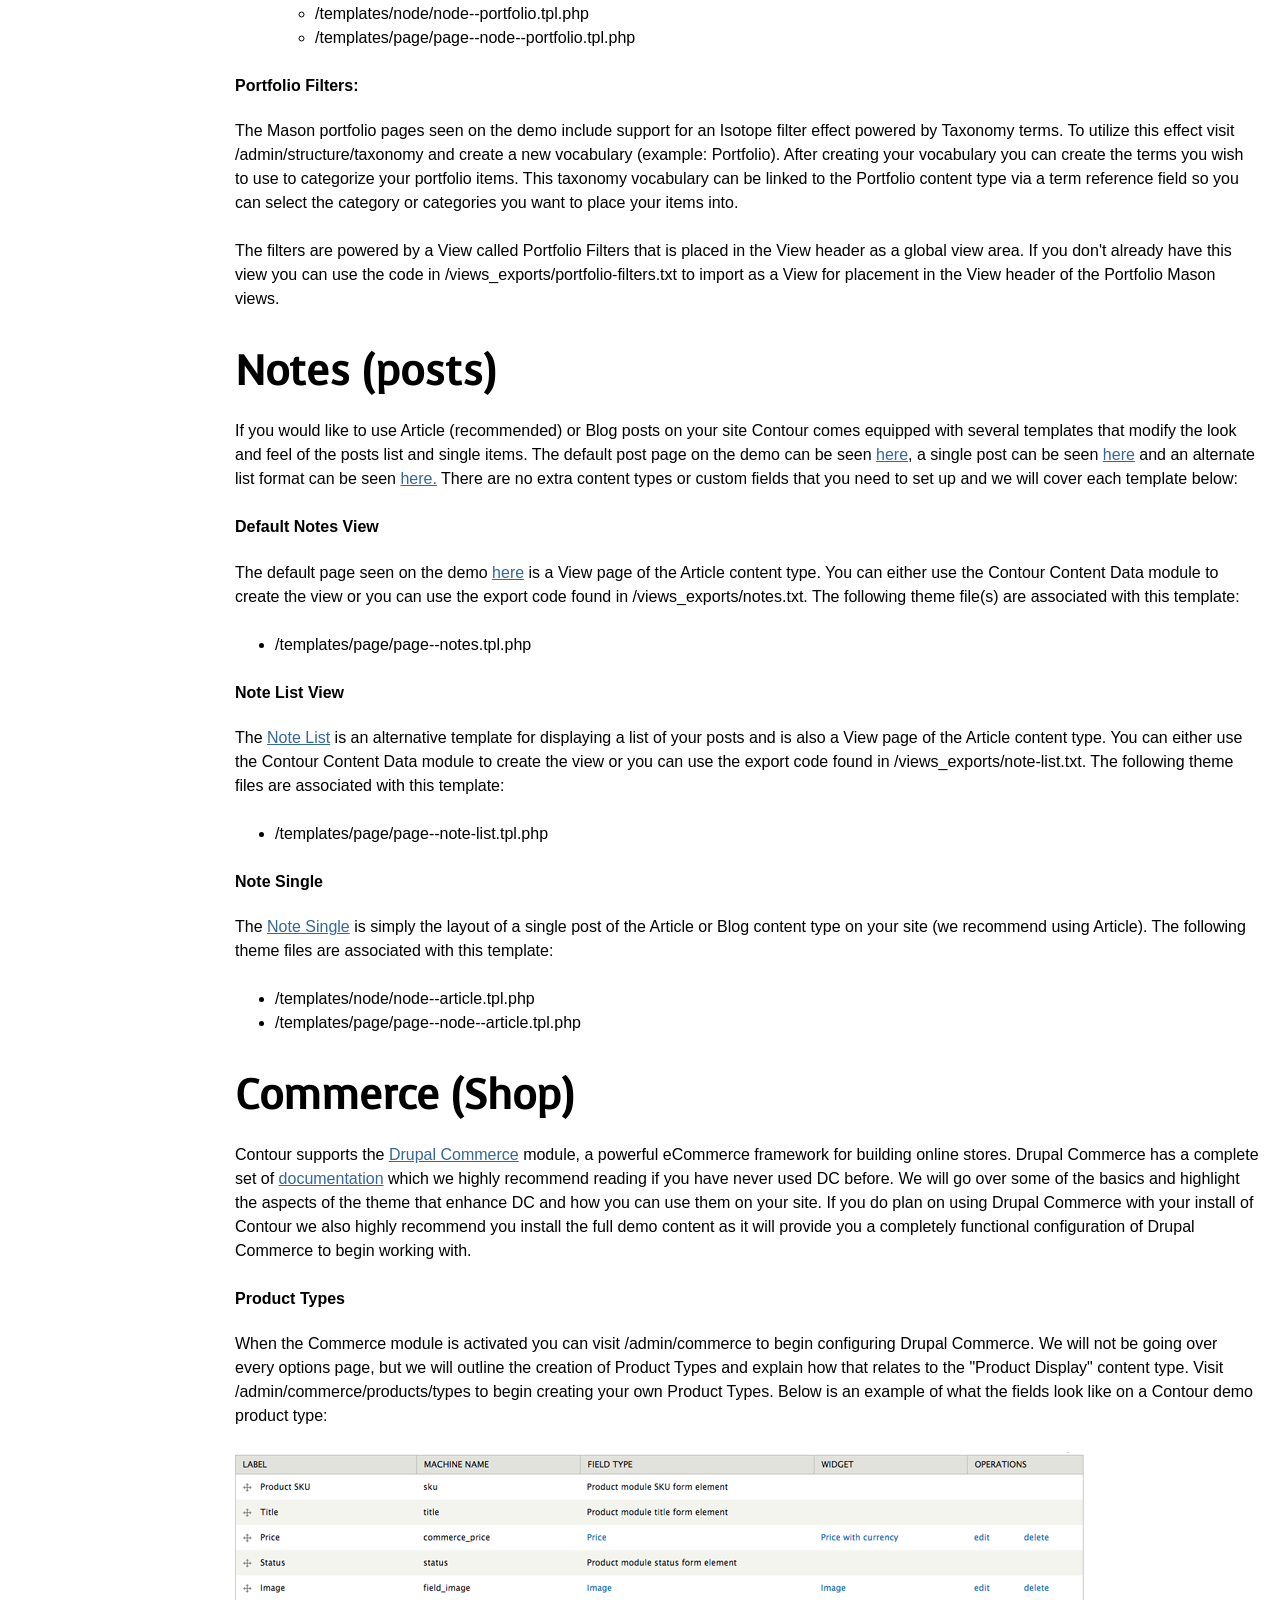
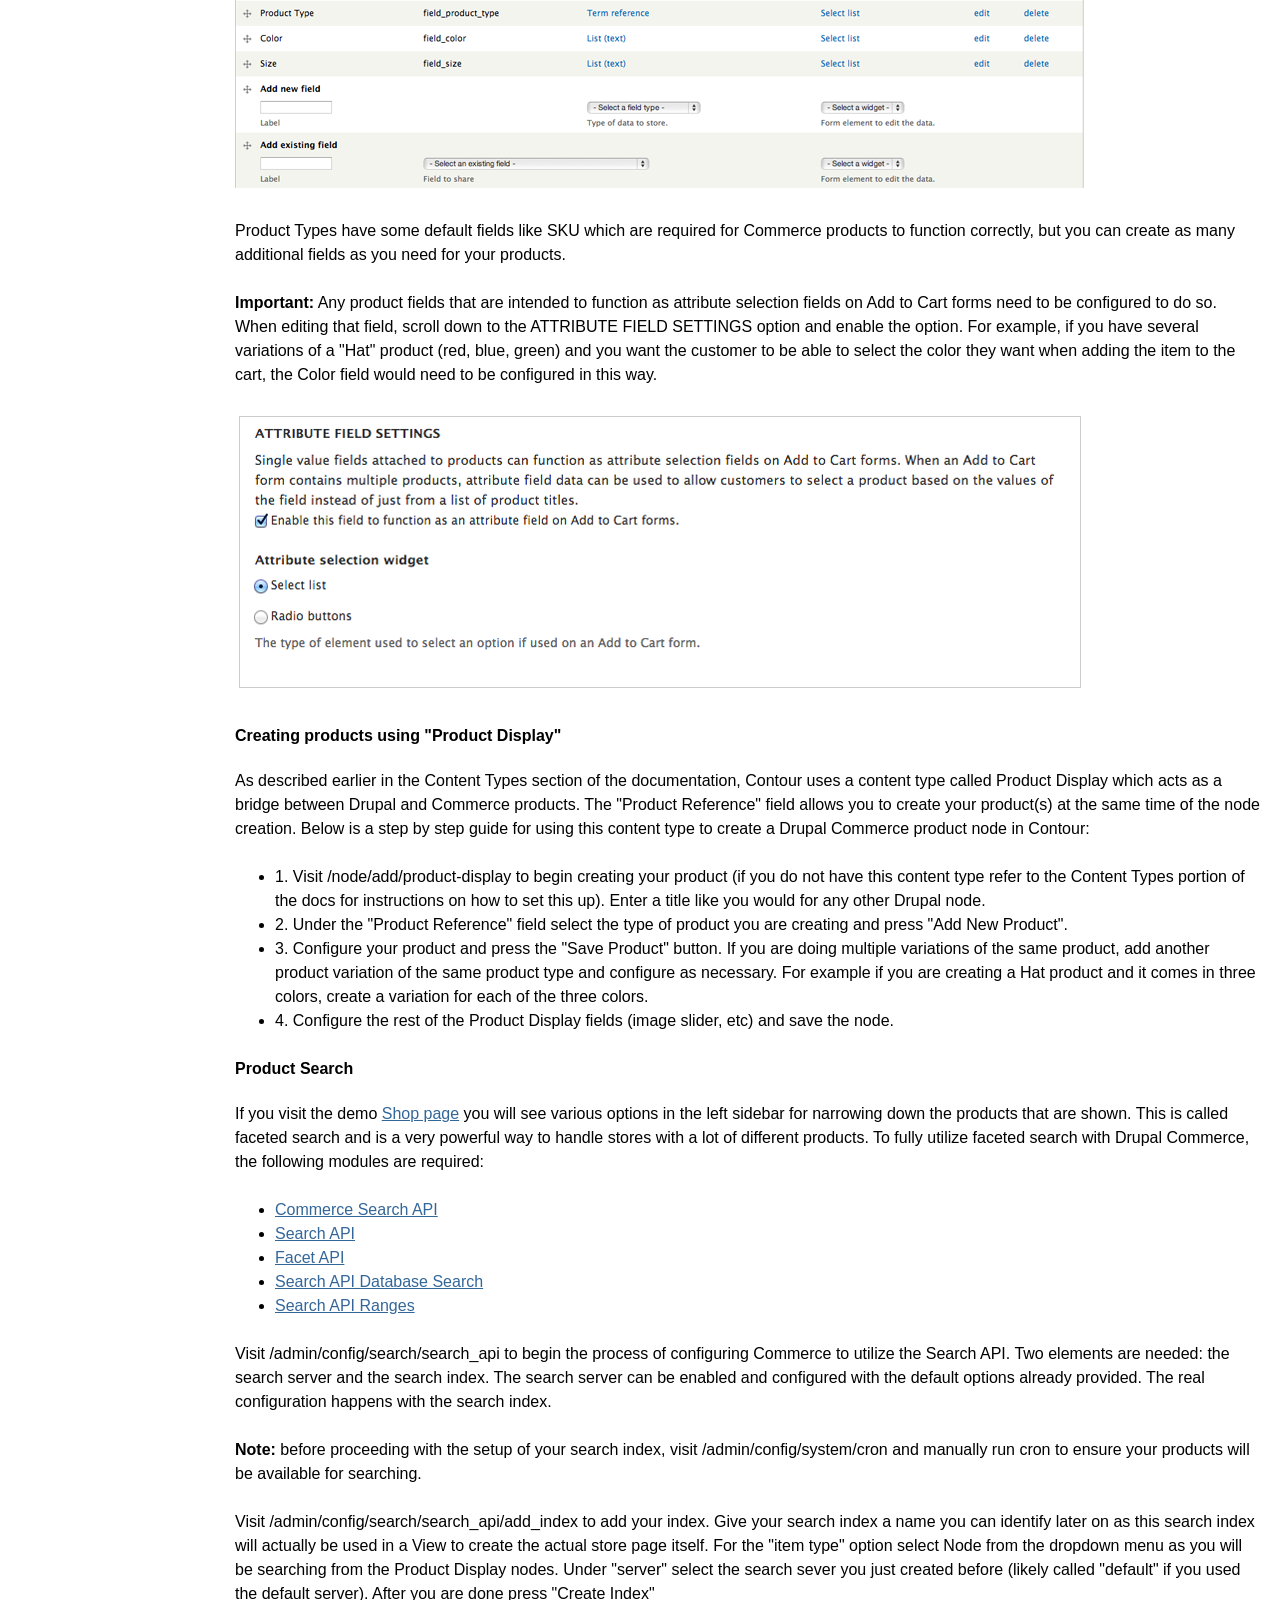
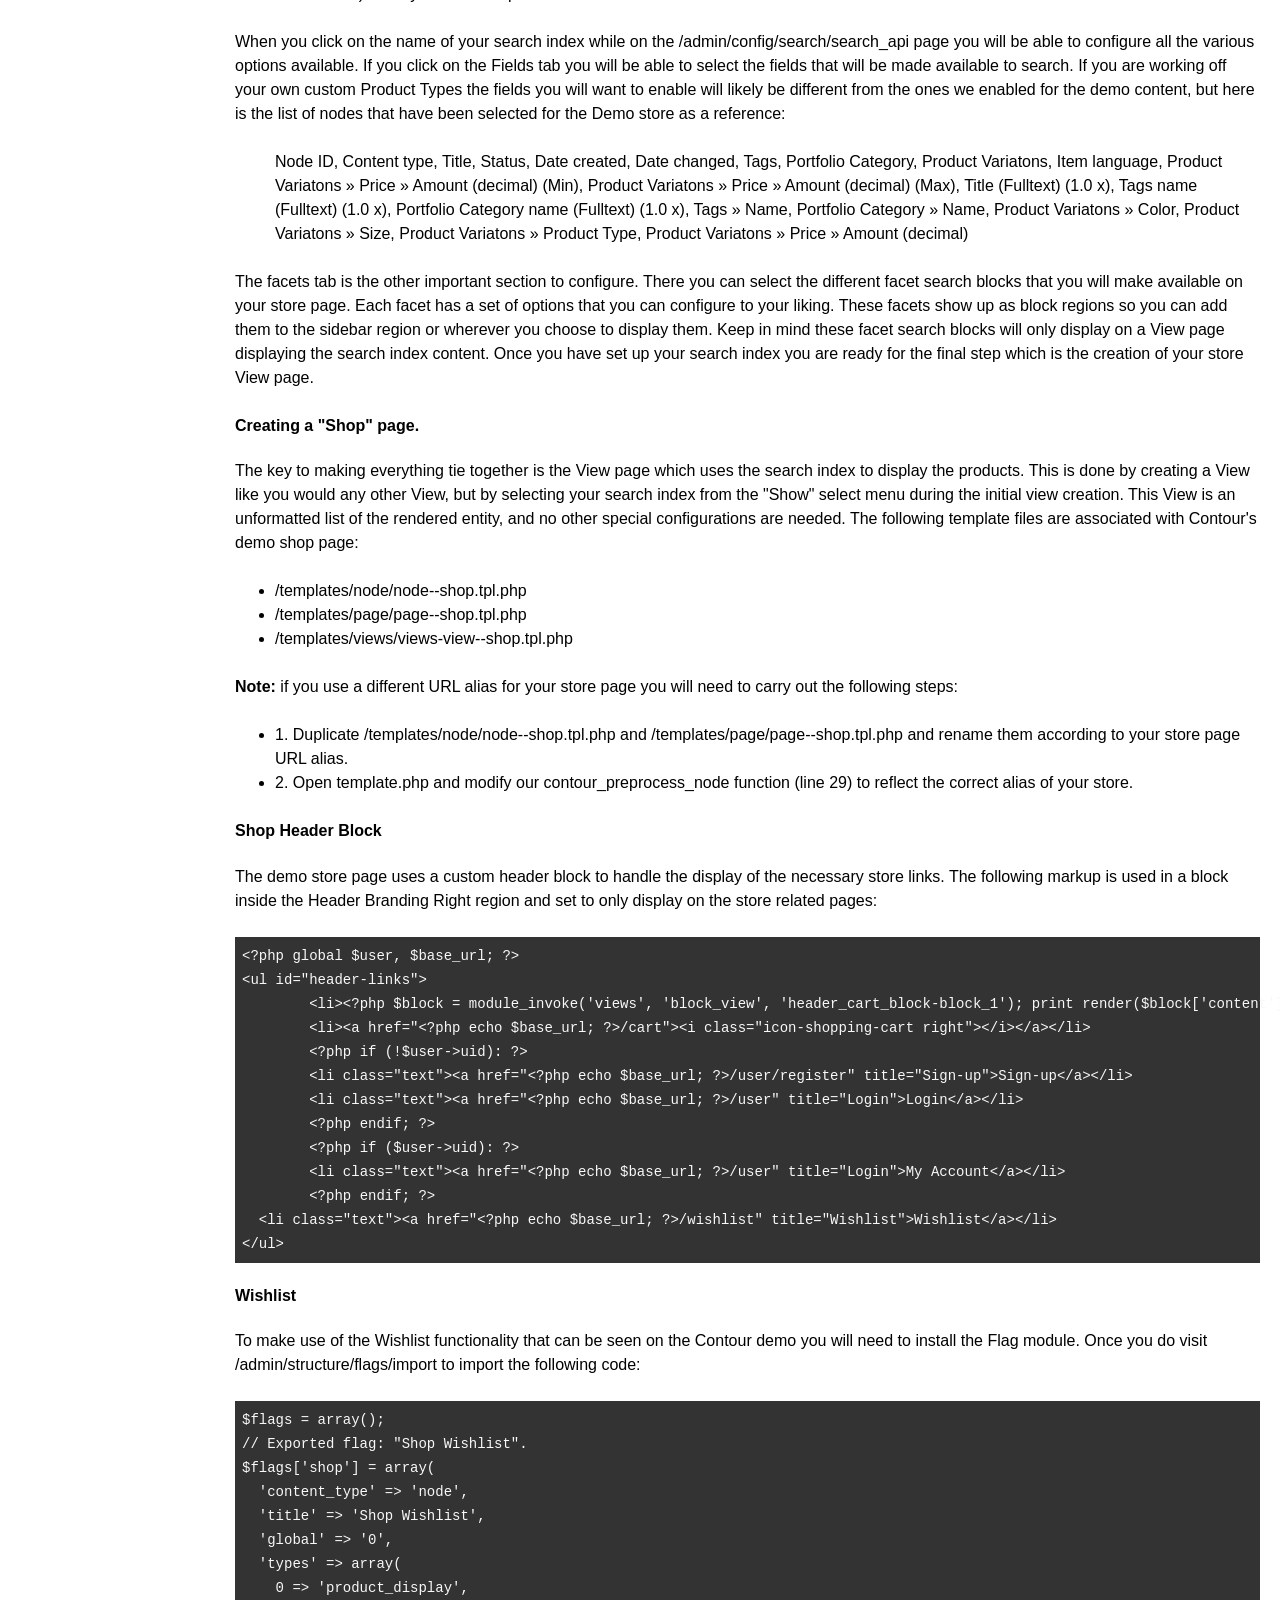
==== commit d7d27682: "-More docs, code examples." ====
--- a/documentation/index.html
+++ b/documentation/index.html
@@ -359,8 +359,6 @@
 &lt;/div&gt;
 </pre>
 
-<h4>Portfolio Filters:</h4>
-
 <p><strong>Note:</strong></p> back up /templates/node/node--portfolio.tpl.php and then duplicate /templates/node/node--portfolio-wide.tpl.php and rename it /templates/node/node--portfolio.tpl.php if you wish to use this as your Portfolio node style.
 <ul>
 <p><strong>Template files</strong></p>
@@ -369,6 +367,11 @@
 <li>/templates/page/page--node--portfolio.tpl.php</li>
 </ul>
 </ul>
+
+<h4>Portfolio Filters:</h4>
+<p>The Mason portfolio pages seen on the demo include support for an Isotope filter effect powered by Taxonomy terms. To utilize this effect visit /admin/structure/taxonomy and create a new vocabulary (example: Portfolio). After creating your vocabulary you can create the terms you wish to use to categorize your portfolio items. This taxonomy vocabulary can be linked to the Portfolio content type via a term reference field so you can select the category or categories you want to place your items into.</p>
+
+<p>The filters are powered by a View called Portfolio Filters that is placed in the View header as a global view area. If you don't already have this view you can use the code in /views_exports/portfolio-filters.txt to import as a View for placement in the View header of the Portfolio Mason views.</p>
 
 
 <h2>Notes (posts)</h2>
@@ -469,43 +472,90 @@
 </pre>
 
 <h4>Wishlist</h4>
-
+<p>To make use of the Wishlist functionality that can be seen on the Contour demo you will need to install the Flag module. Once you do visit /admin/structure/flags/import to import the following code: </p>
+<pre>
+$flags = array();
+// Exported flag: "Shop Wishlist".
+$flags['shop'] = array(
+  'content_type' => 'node',
+  'title' => 'Shop Wishlist',
+  'global' => '0',
+  'types' => array(
+    0 => 'product_display',
+  ),
+  'flag_short' => 'Add to Wishlist',
+  'flag_long' => '',
+  'flag_message' => '',
+  'unflag_short' => 'Remove from Wishlist',
+  'unflag_long' => '',
+  'unflag_message' => '',
+  'unflag_denied_text' => '',
+  'link_type' => 'toggle',
+  'roles' => array(
+    'flag' => array(
+      0 => '1',
+      1 => '2',
+    ),
+    'unflag' => array(
+      0 => '1',
+      1 => '2',
+    ),
+  ),
+  'weight' => 0,
+  'show_on_form' => 0,
+  'access_author' => '',
+  'show_on_page' => 0,
+  'show_on_teaser' => 0,
+  'show_contextual_link' => 0,
+  'i18n' => 0,
+  'api_version' => 2,
+);
+return $flags;
+</pre>
+<p>Then if you don't already have it you can use the code in /views_exports/wishlist-block.txt to create a View to display a block of the Wishlist items. </p>
 <h2>Styles and Shortcodes</h2>
-
-<h2>Header/Footer</h2>
  
 <h2>Block Regions</h2>
 <p>Contour features 17 block regions where you can add your own custom content. Visit yourdomain.com/admin/structure/block to add your own content to the defined block regions. Press "Add Block" to create a new custom blog, or select an existing block from the Disabled list below the defined block regions.</p>
+<h4>Header Block Regions</h4>
+<p>Contour features four header regions: Header Branding Left, Header Branding Right, Header Menu Left and Header Menu Right. You can use the "demonstrate block regions" link on /admin/structure/block to see exactly where these are located, but the names are fairly self explanatory. If you would like to mimic the social icon region seen in the top right hand corner of the demo you can use the following markup in a block:</p>
+<pre>&lt;ul id=&quot;header-links&quot;&gt;
+&lt;li&gt;&lt;a href=&quot;#&quot; title=&quot;Google +&quot;&gt;&lt;i class=&quot;icon-google-plus&quot;&gt;&lt;/i&gt;&lt;/a&gt;&lt;/li&gt;
+&lt;li&gt;&lt;a href=&quot;#&quot; title=&quot;Linked-in&quot;&gt;&lt;i class=&quot;icon-linkedin&quot;&gt;&lt;/i&gt;&lt;/a&gt;&lt;/li&gt;
+&lt;li&gt;&lt;a href=&quot;#&quot; title=&quot;Twitter&quot;&gt;&lt;i class=&quot;icon-twitter&quot;&gt;&lt;/i&gt;&lt;/a&gt;&lt;/li&gt;
+&lt;li&gt;&lt;a href=&quot;#&quot; title=&quot;Facebook&quot;&gt;&lt;i class=&quot;icon-facebook&quot;&gt;&lt;/i&gt;&lt;/a&gt;&lt;/li&gt;
+&lt;/ul&gt;</pre>
+
+<h4>Content Block Regions</h4>
+<p>Contour has a total of 7 content block regions: Before Content No Wrapper, Before Content, Content, Sidebar Left, Sidebar Right, After Content and After Content No Wrapper. Like the Header regions described above these regions are fairly self explanatory. One thing to note is that the "No Wrapper" regions are called outside of the main content wrap so you can use completely full width content (like the Image Slider) or use your own custom wrappers. Those regions are there to do whatever you like with and are not restricted by any additional markup.</p>
+
+<h4>Footer Block Regions</h4>
+<p>Finally there are 6 footer block regions available, four individual four column regions and two additional six column regions below. </p>
 
 <h2>Extras</h2>
 <h4>Code Examples</h4>
-<p>There are a variety of code examples in the /examples folder that correspond to various pages on the demo. You can use these as tools to replicate the visual appearance and functionality seen on the demo site.</p>
-<h4>Google Maps</h4>
-<p>The contact page on the demo site uses a Google Maps plugin (see /examples/contact.php). Below is the Javascript call that powers the map</p>
+<p>We've included some code examples inside the /examples folder in the root of the theme with some markup used on several of the demo page templates. The full HTML version of the theme can also be found in the root of the download files (contour-html.zip). Inside you can find a ton of code examples for all the different page templates.</p>
+<h3>Twitter Widget</h3>
+<p>Before you can use the Twitter widget you need to configure the Twitter options in the theme settings (/admin/appearance/settings/contour). To get the necessary authentication keys you must visit <a href="https://dev.twitter.com/apps" target="_blank">https://dev.twitter.com/apps</a> and log in with your Twitter account. Once there you can create an app and generate the OAuth keys needed to enter into the theme settings. Once you have those entered you can use the following markup in a Block (make sure to set the text filter to PHP code):</p>
 <pre>
-    var map;
-    $(document).ready(function(){
-    prettyPrint();
-    map = new GMaps({
-    div: '#map',
-    lat: 48.8584,
-    lng: 2.2946,
+&lt;h6 class=&quot;whitetext bold meta&quot;&gt;CONTOUR ON TWITTER&lt;/h6&gt;
+&lt;div class='tweet query midtoppadding'&gt;&lt;/div&gt;
+&lt;script type=&quot;text/javascript&quot;&gt;
+                        
+    jQuery(document).ready(function ($) {
+      
+      $(&quot;.tweet&quot;).tweet({
+        modpath: '&lt;?php global $theme_root; echo $theme_root;?&gt;/includes/twitter/',
+        username: &quot;envato&quot;,
+        avatar_size: 34,
+        count: 3,
+        loading_text: &quot;loading tweets...&quot;
+      });
+    
     });
-    map.addMarker({
-    lat: 48.8584,
-    lng: 2.2946,
-    title: 'Contour Html Template',
-    click: function(e){
-    if(console.log)
-    console.log(e);
-    alert('You clicked in this marker');
-    }
-    });
-    });
-    //]]>	
+    
+  &lt;/script&gt;
 </pre>
-<p> The map is then called with an empty div with the ID map. You can use a website like the <a href="http://itouchmap.com/latlong.html">following</a> to get the latitude and longitude needed to use the Google Maps plugin.</p>
-<h3>Twitter Widget</h3>
 <h2>Thank You</h2>
 <p>Thank you very much for purchasing the Contour responsive Drupal 7 theme. Once again if you have any issues or feedback please connect via the <a href="http://themeforest.net/user/refaktor#from" target="_blank">ThemeForest author page</a>. Enjoy using Contour!</p>
 </p>&copy 2013 Refaktor.
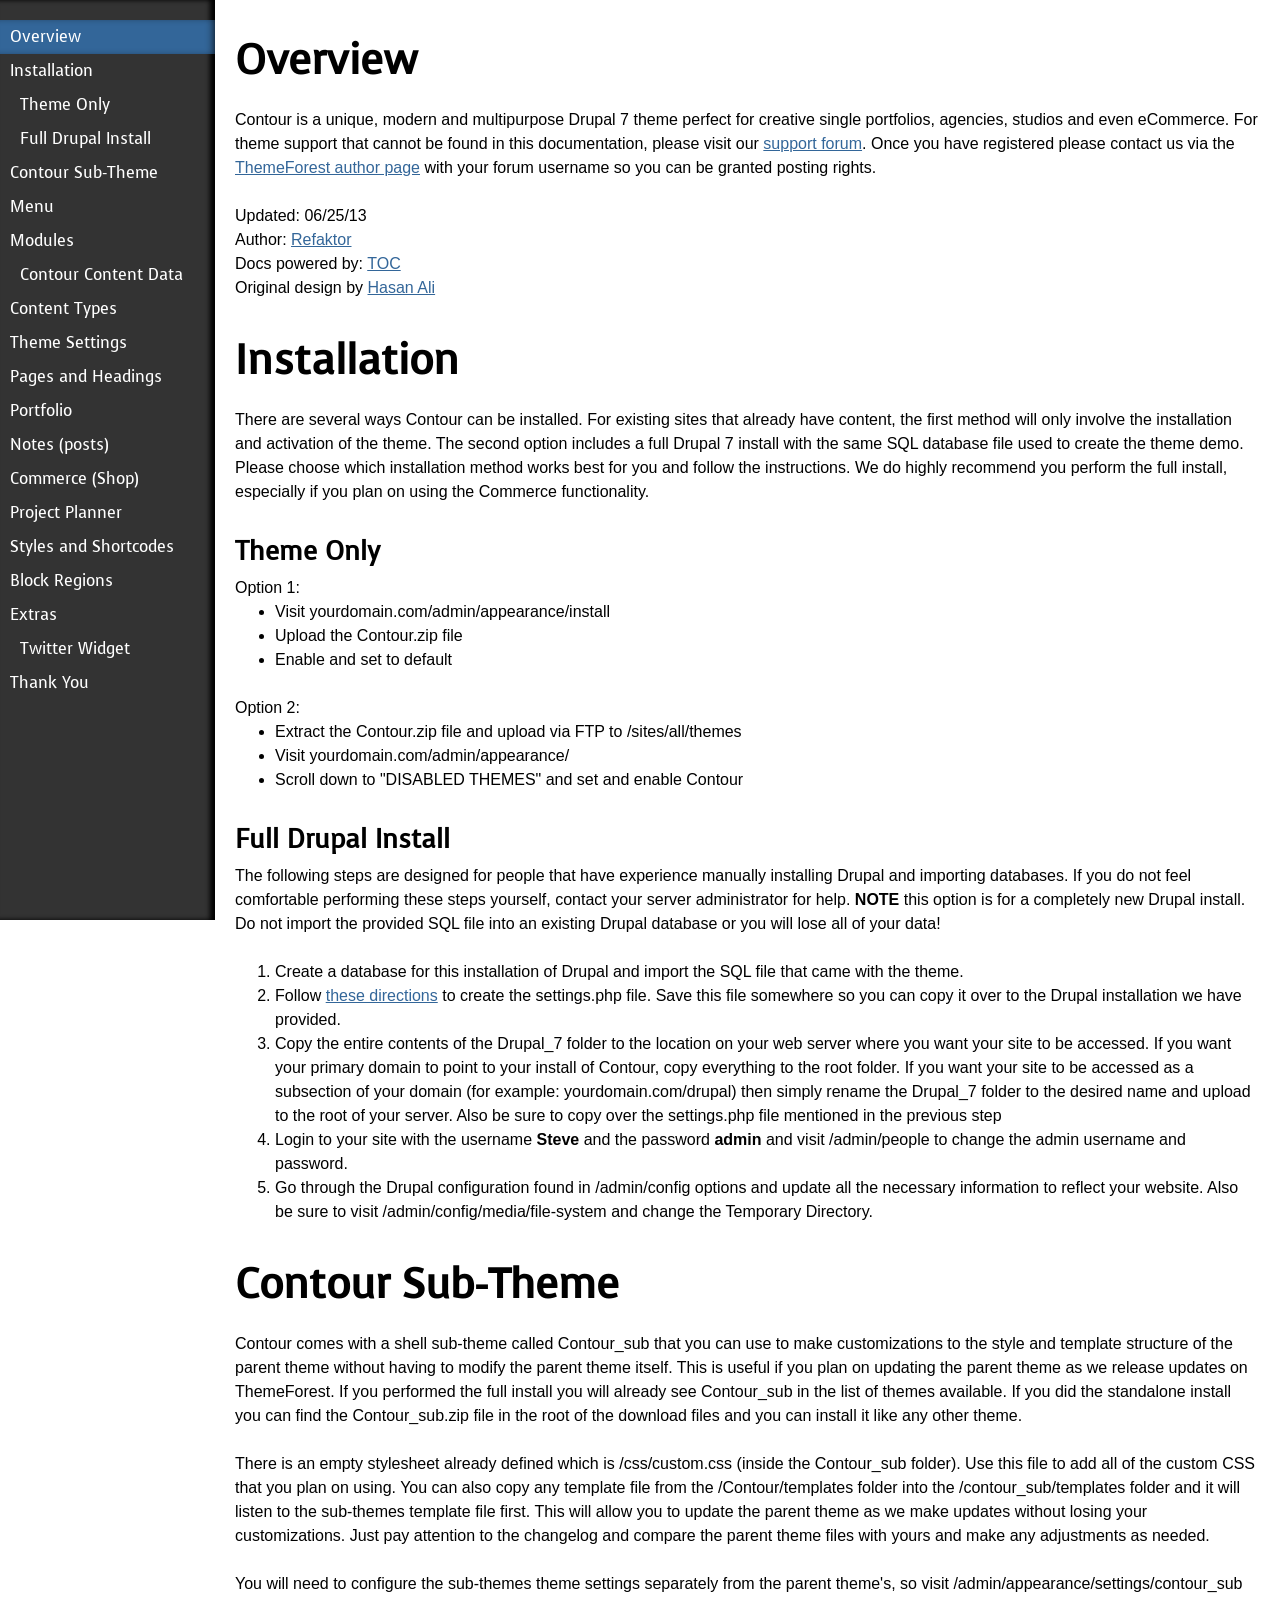
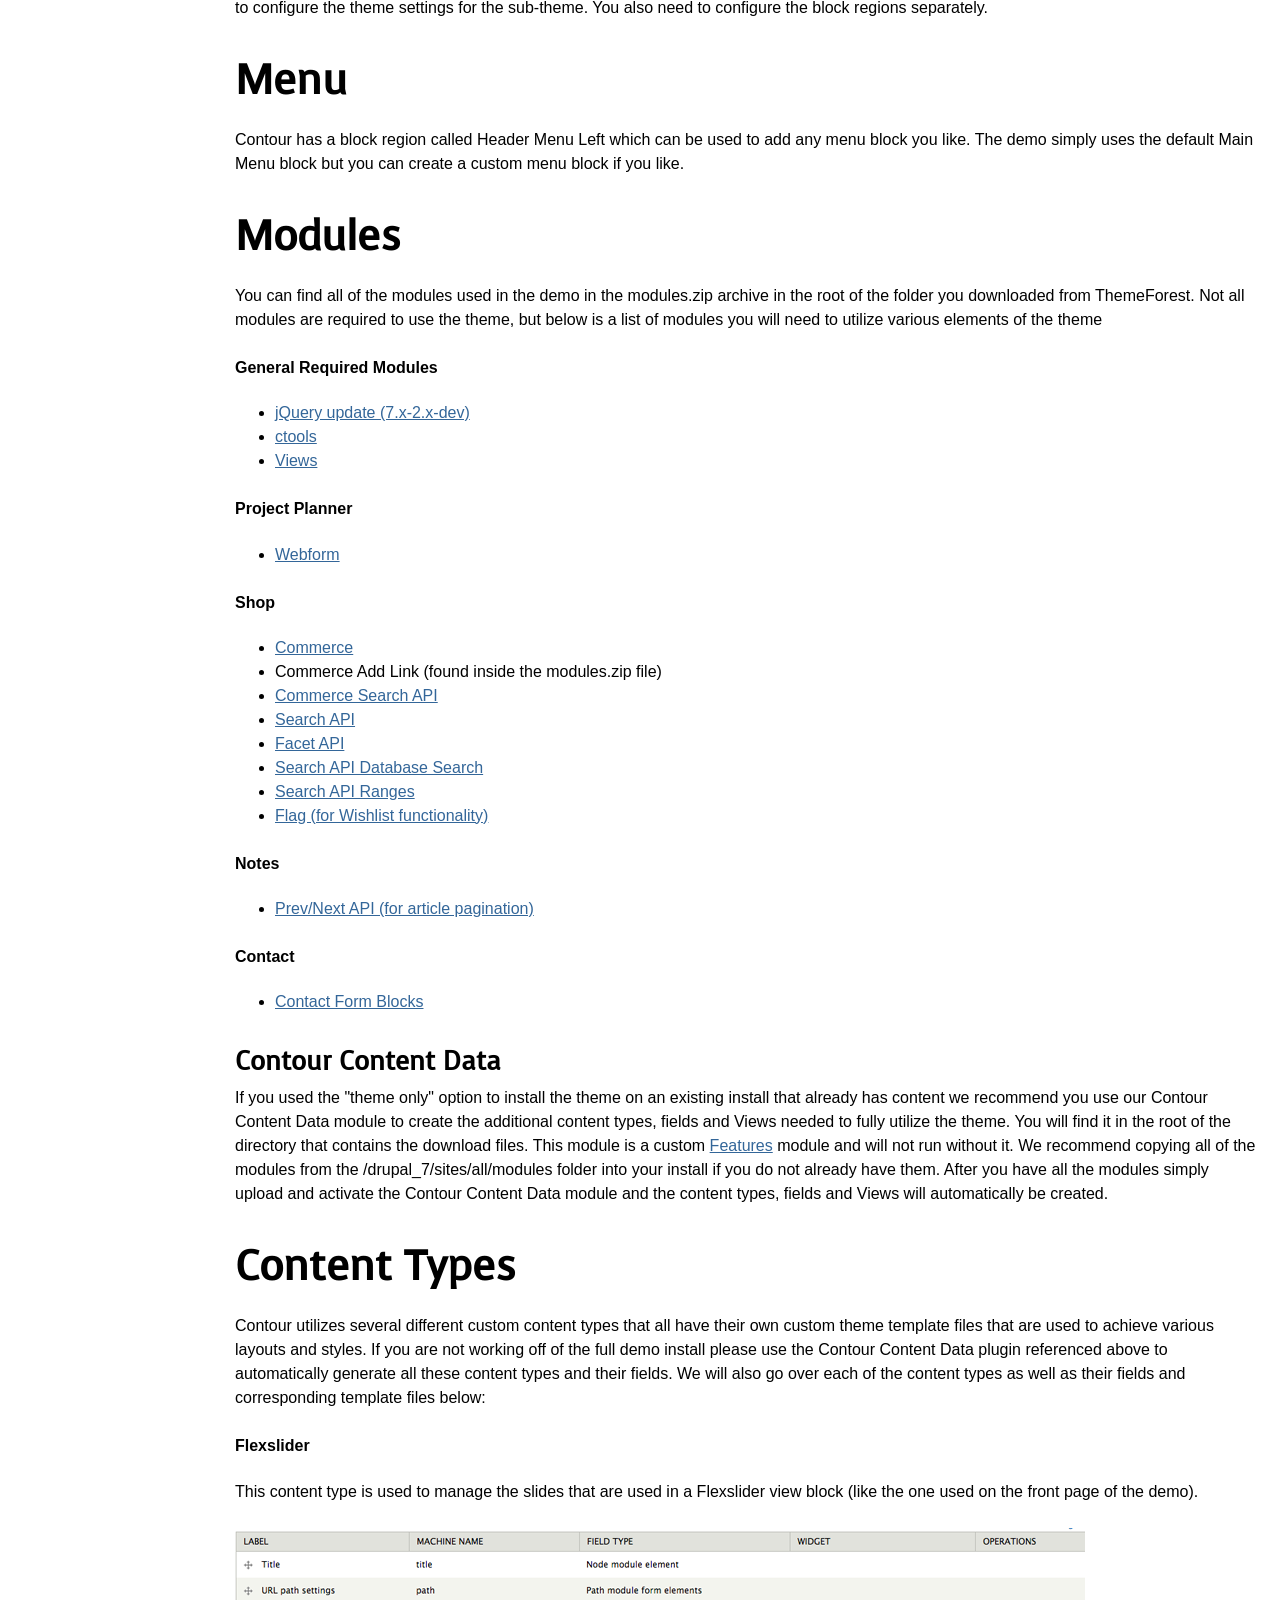
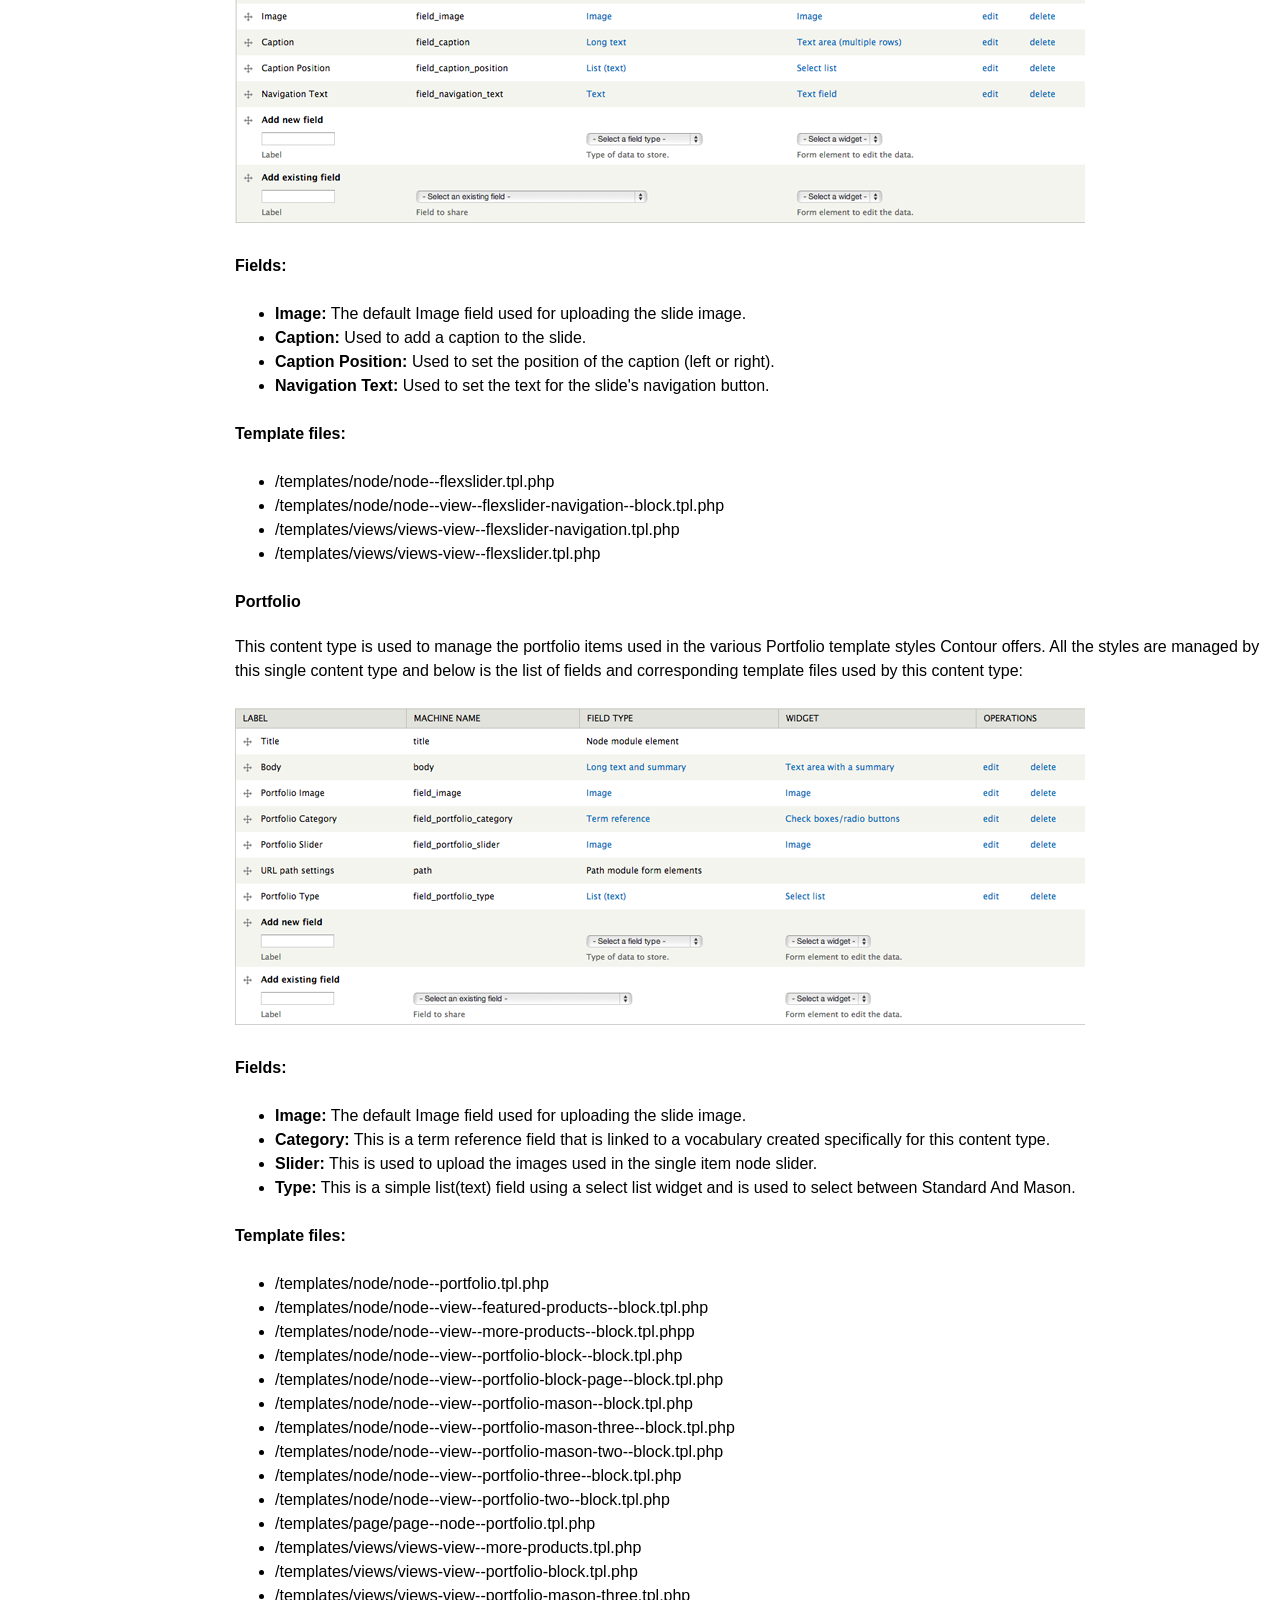
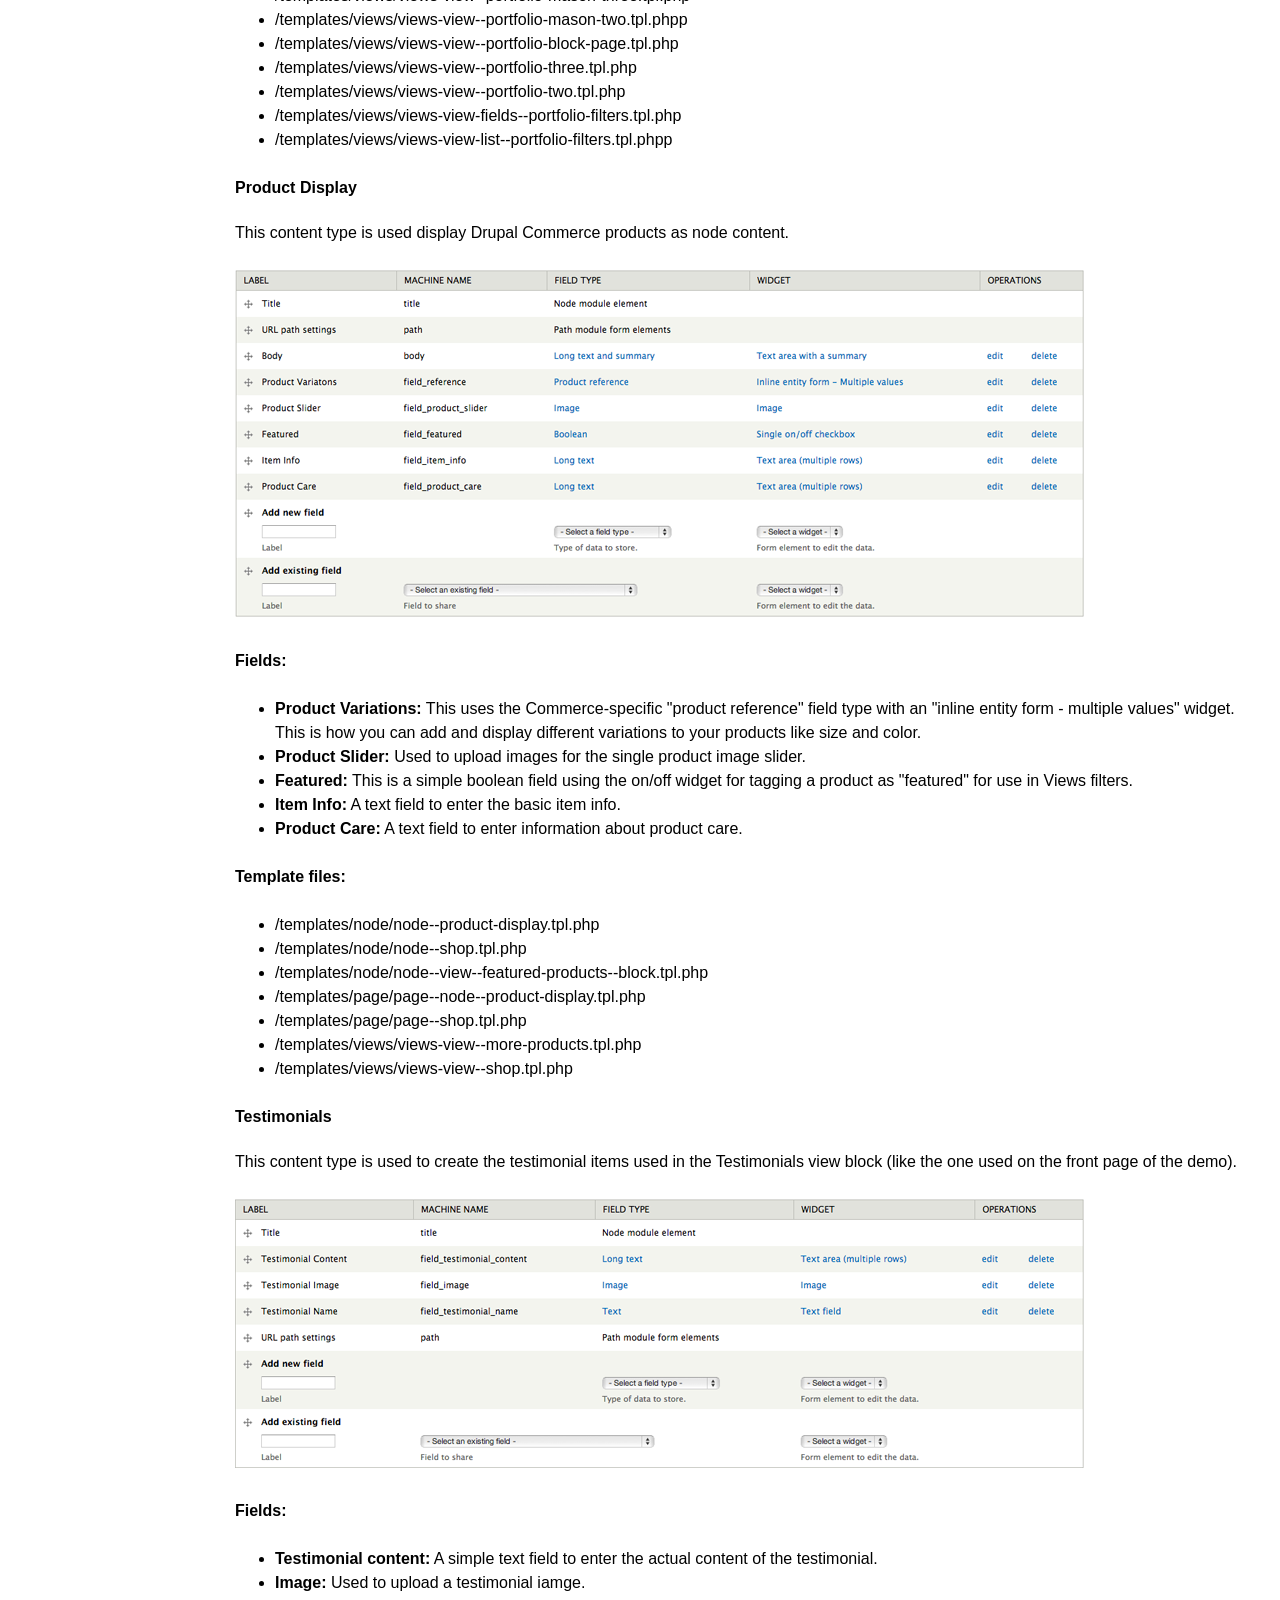
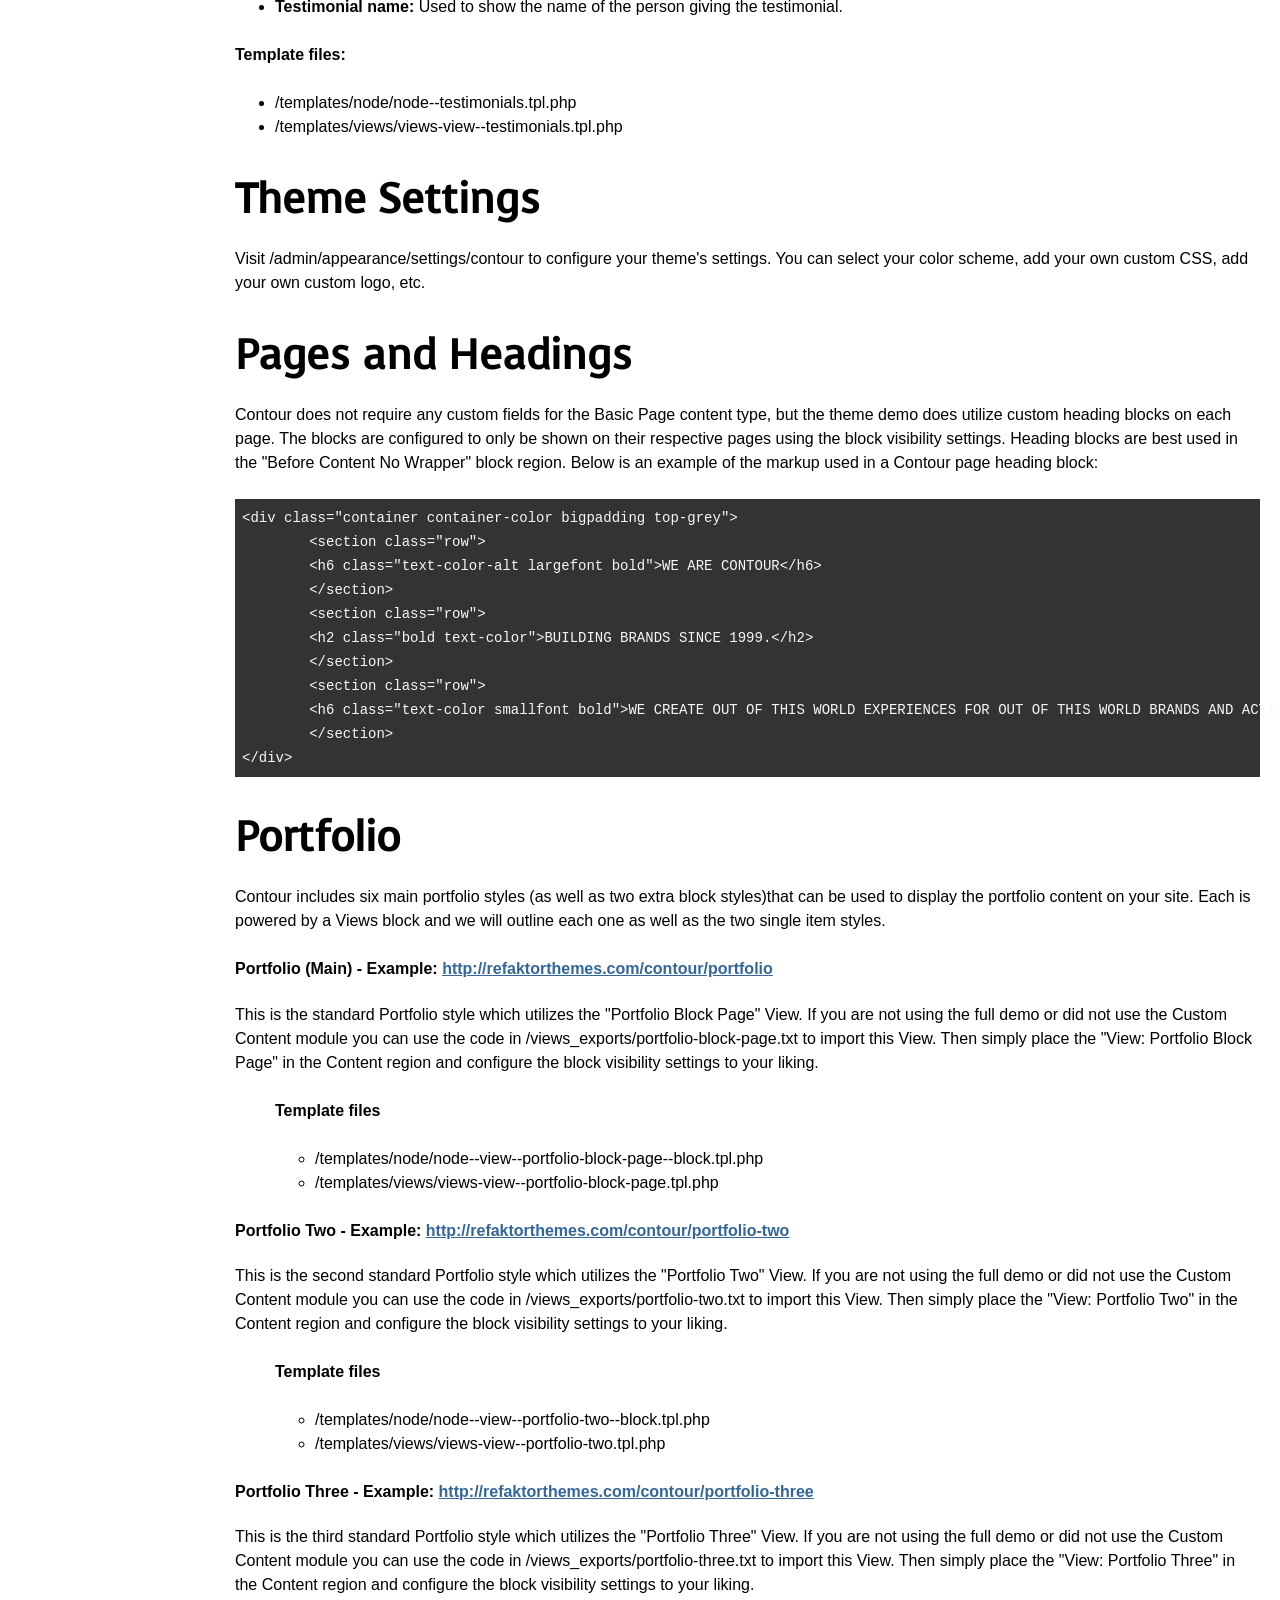
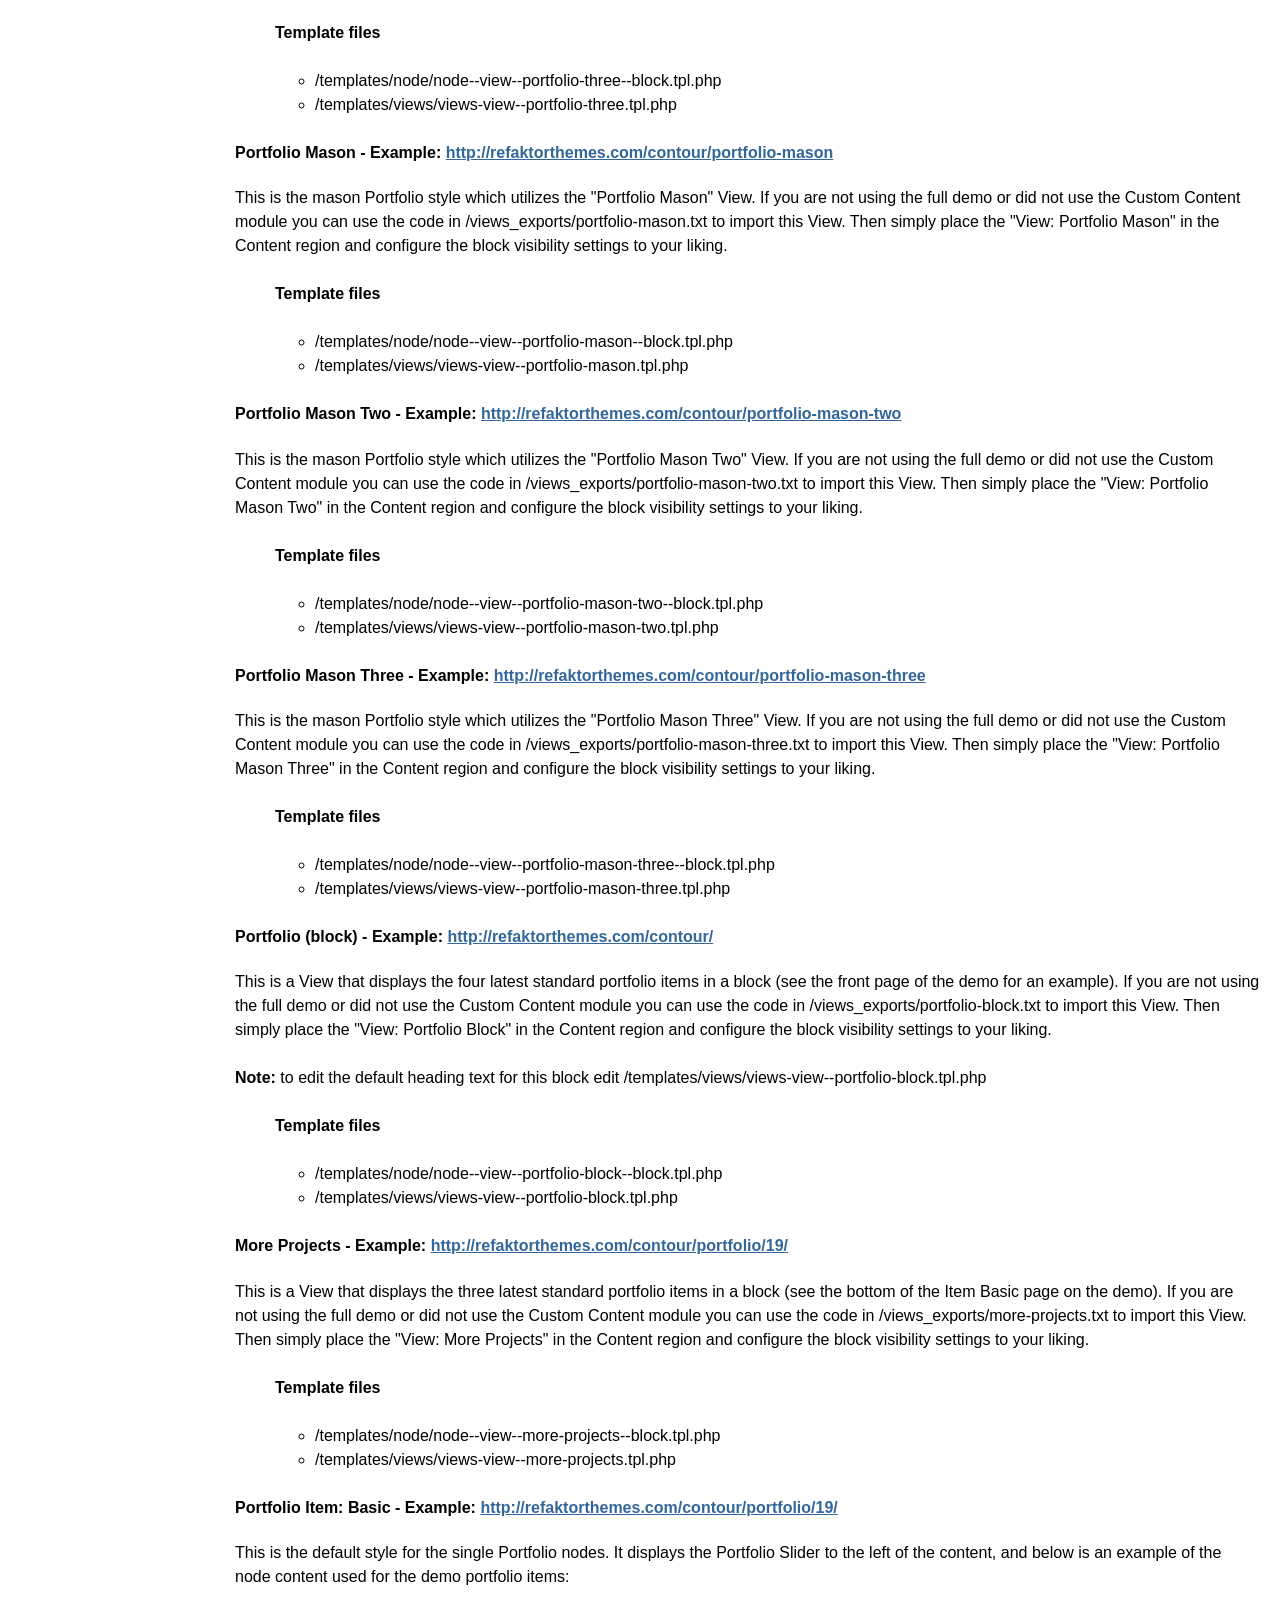
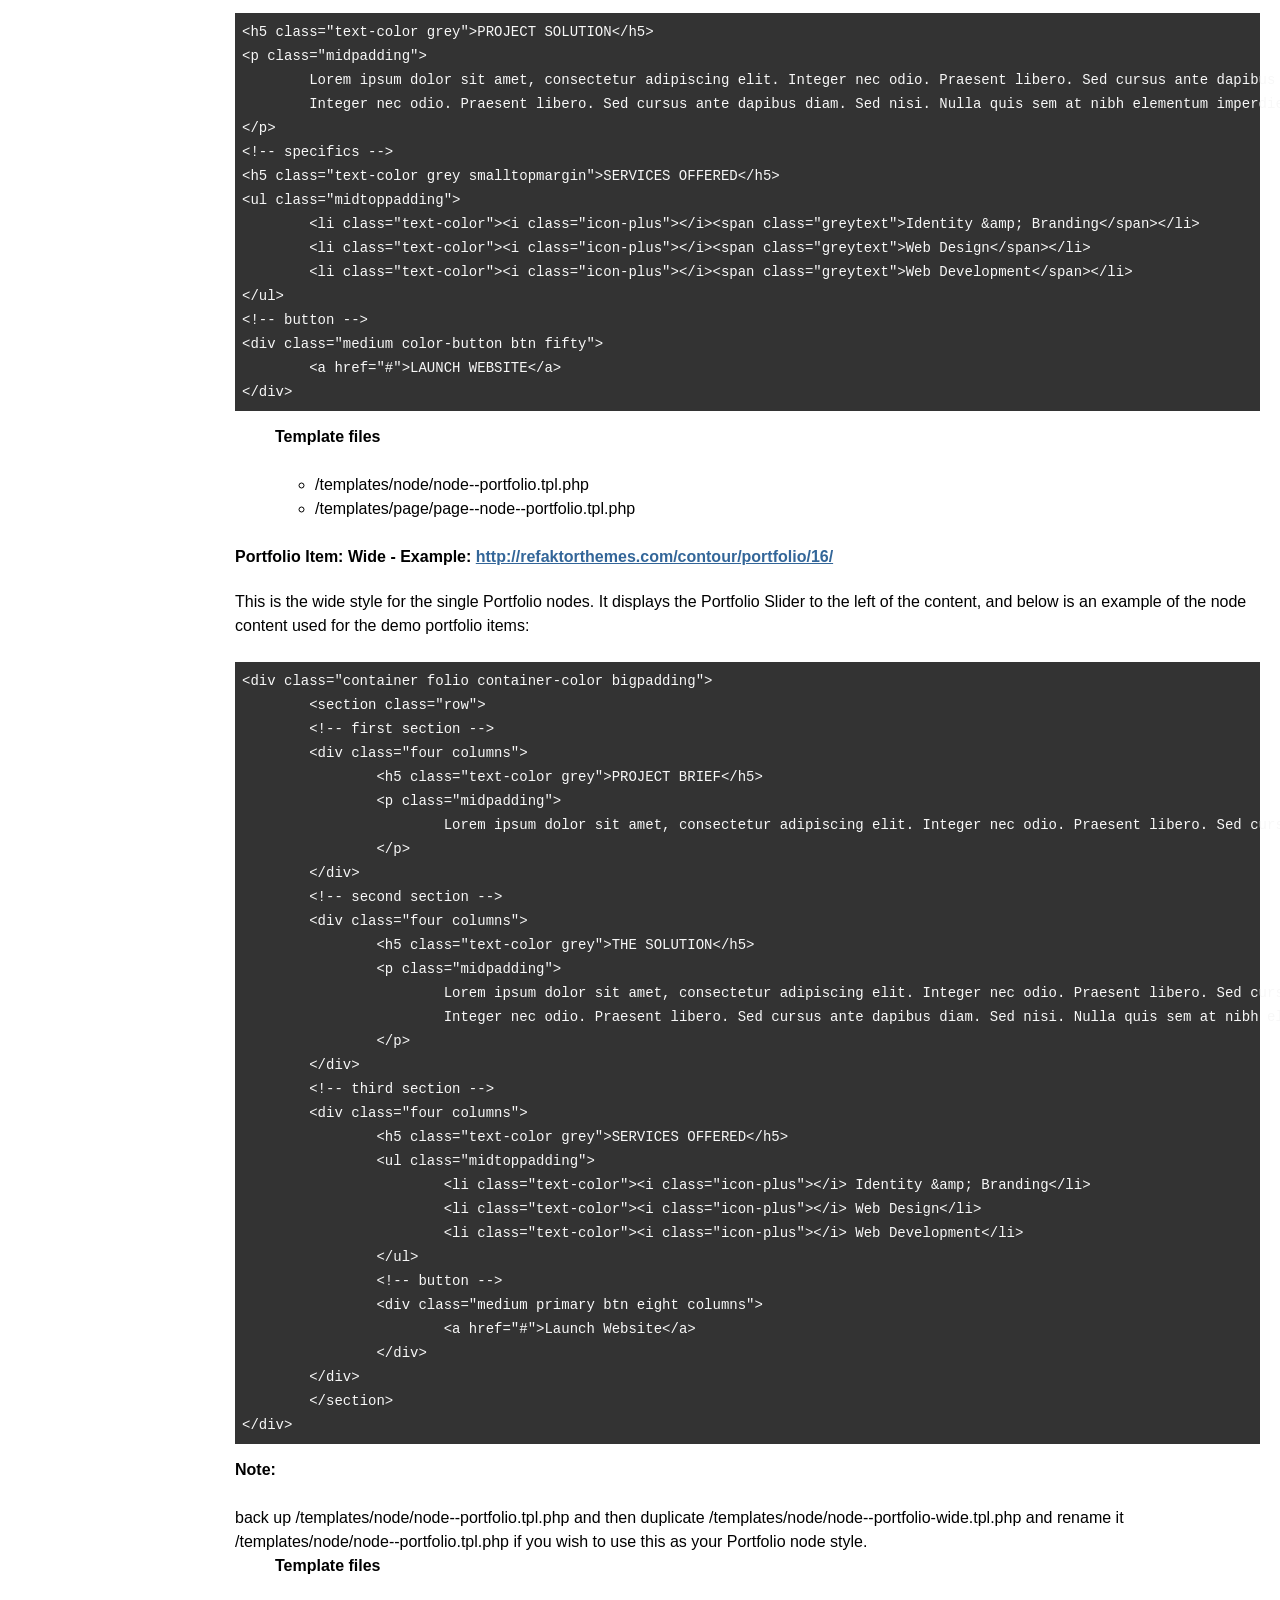
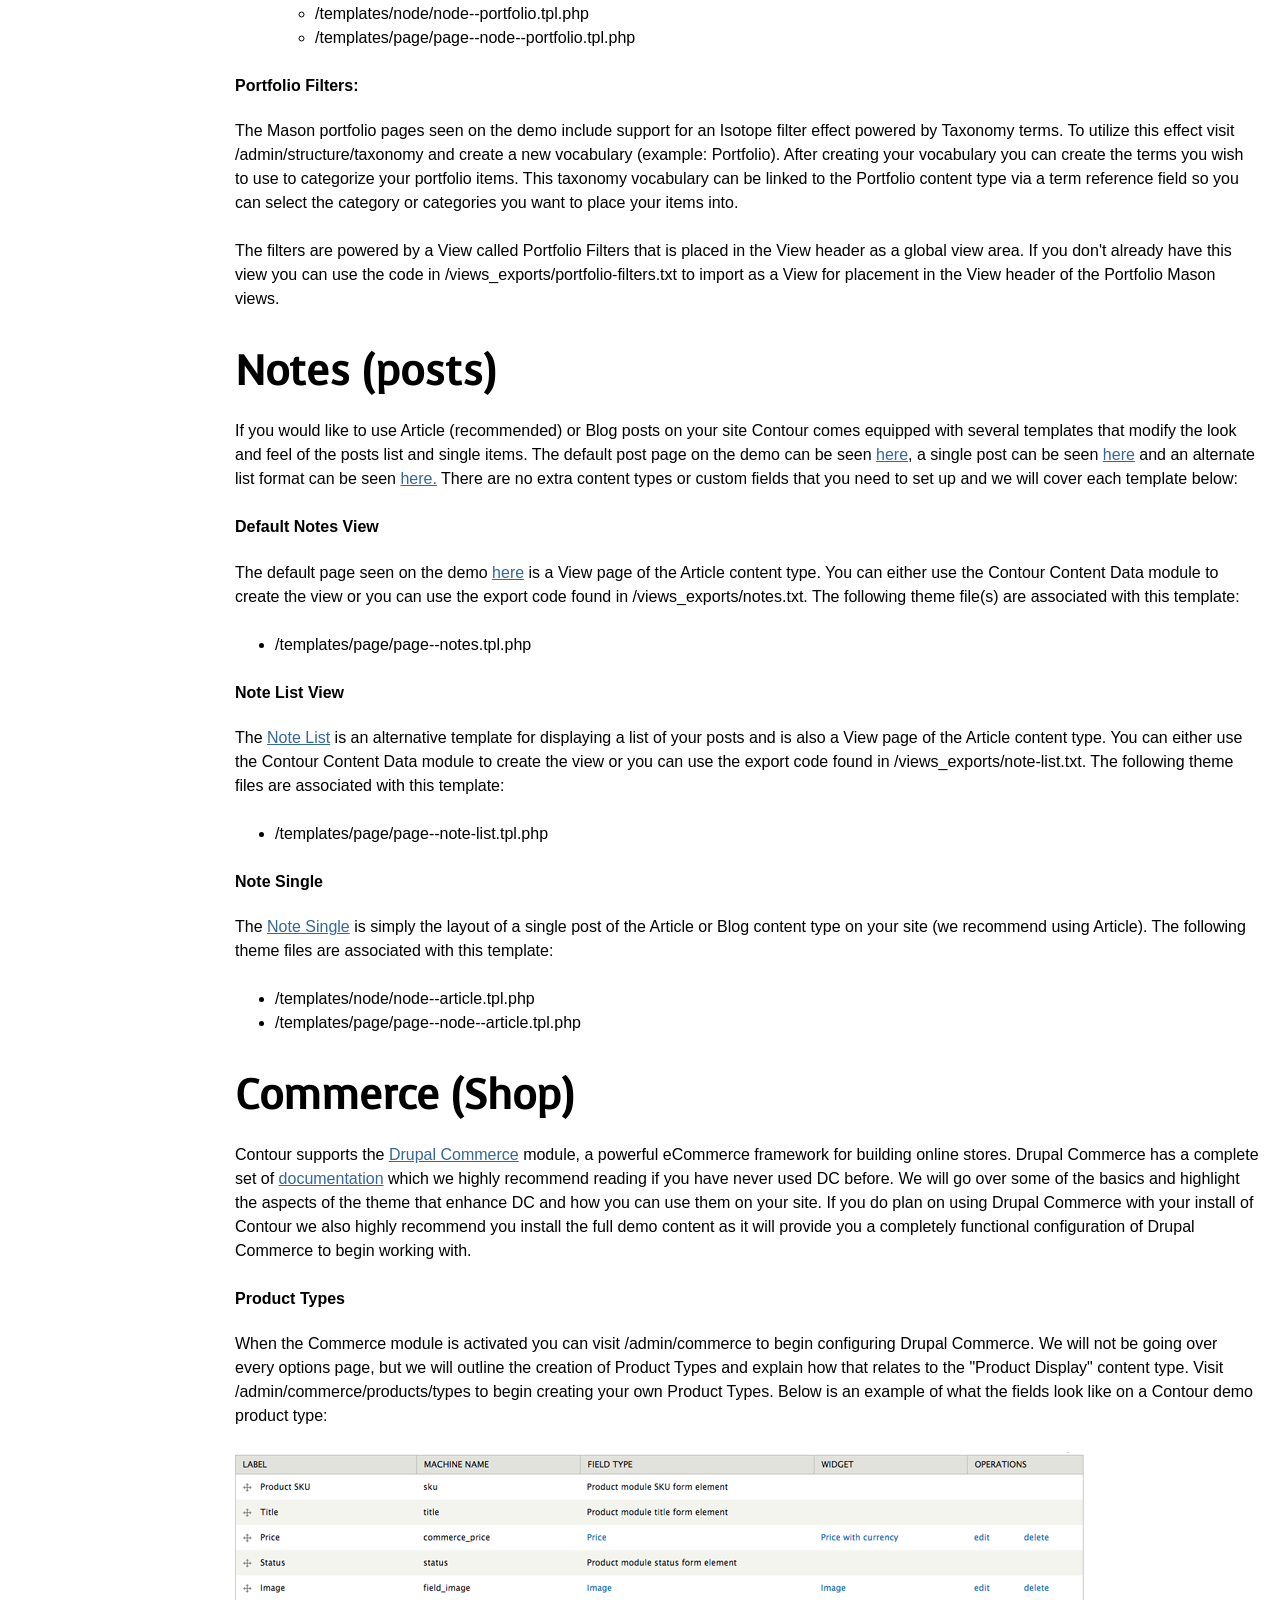
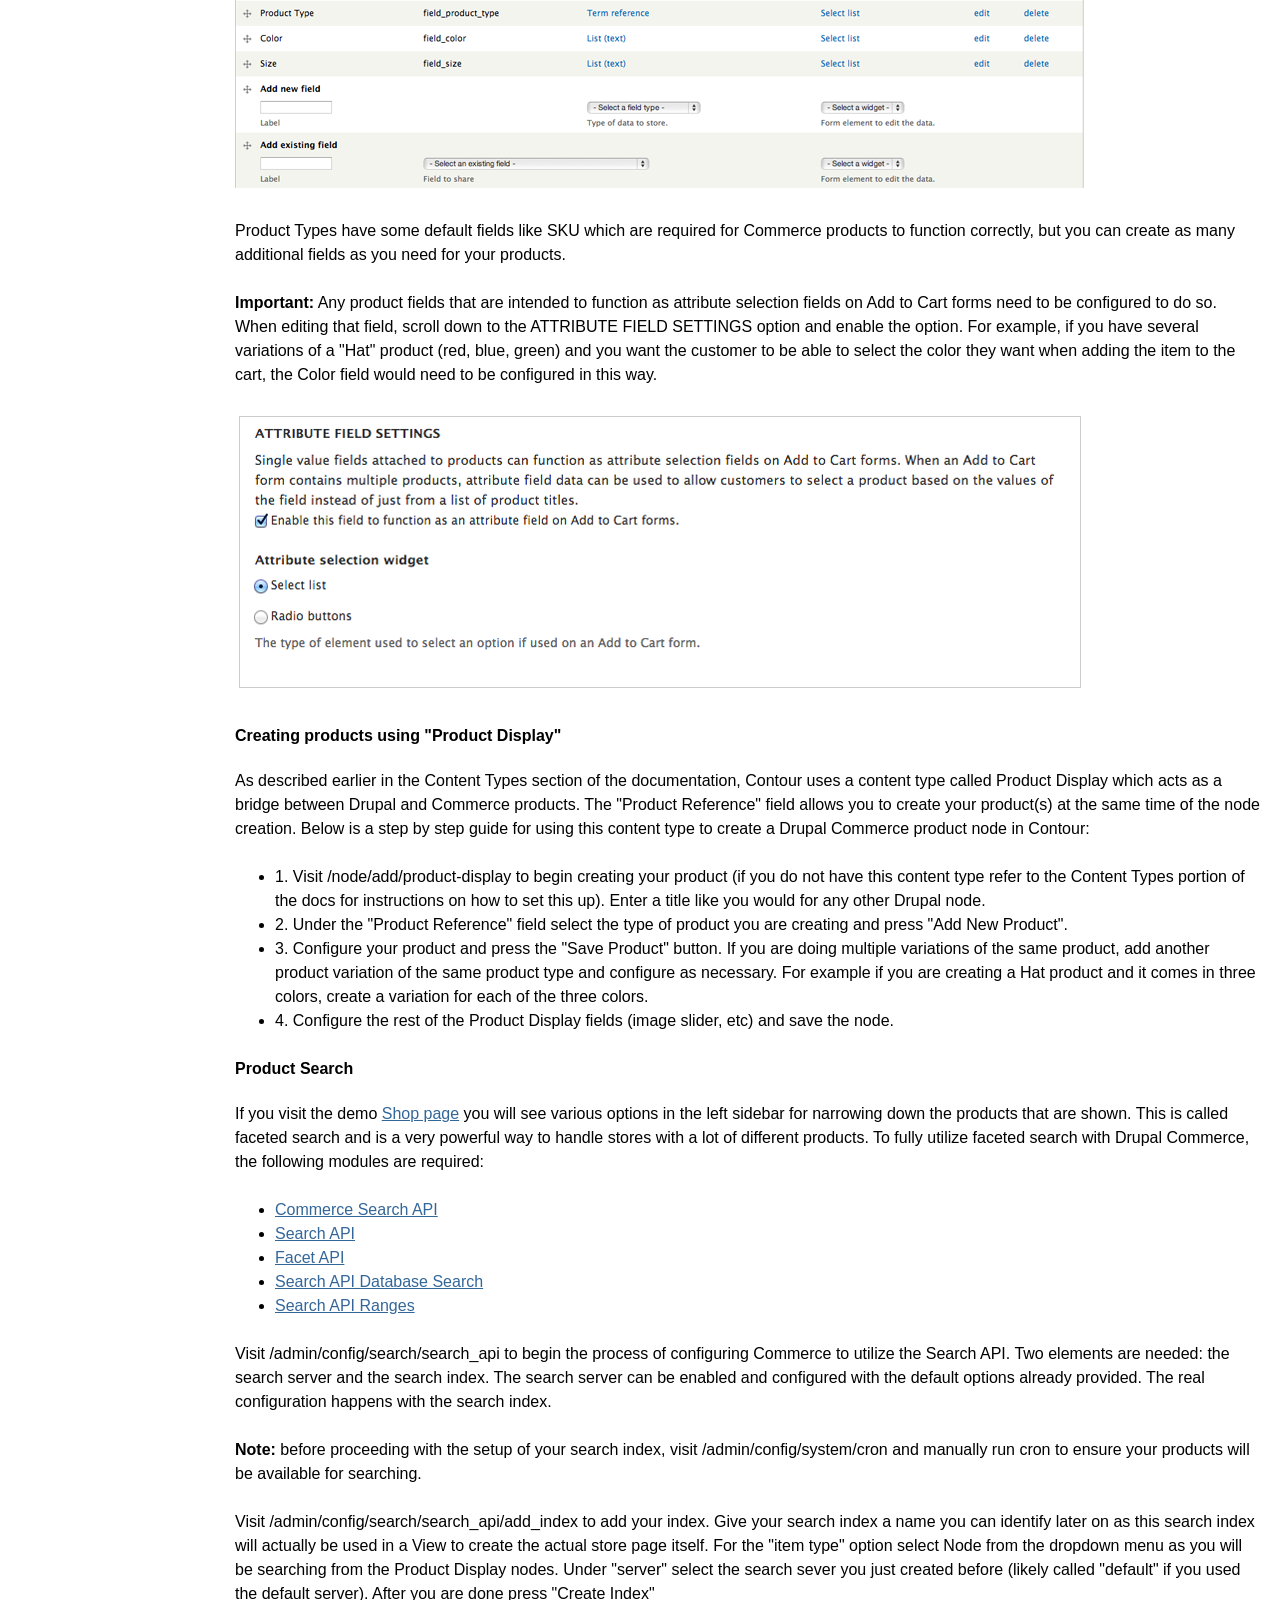
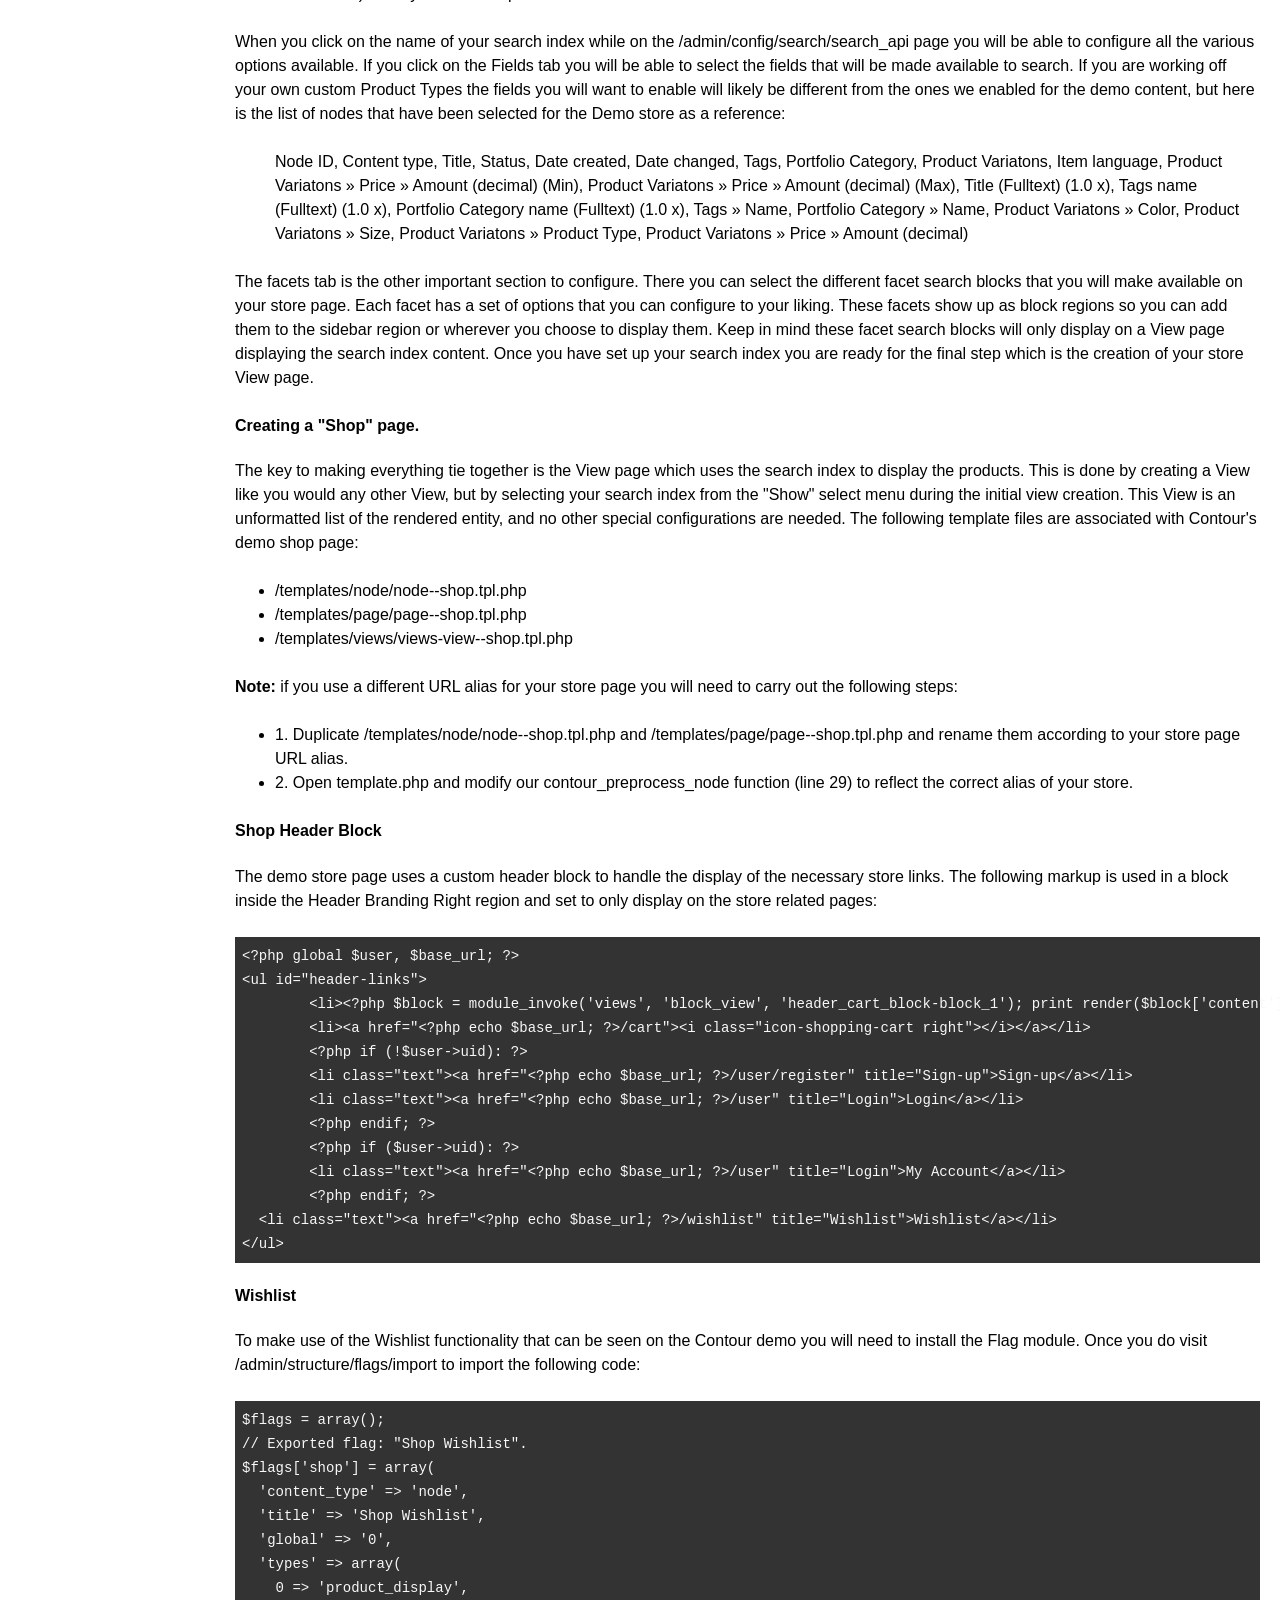
==== commit b3bb33f2: "-I think just the project planner and styles/shortcodes still needed for the docs." ====
--- a/documentation/index.html
+++ b/documentation/index.html
@@ -513,6 +513,9 @@
 return $flags;
 </pre>
 <p>Then if you don't already have it you can use the code in /views_exports/wishlist-block.txt to create a View to display a block of the Wishlist items. </p>
+
+<h2>Project Planner</h2>
+
 <h2>Styles and Shortcodes</h2>
  
 <h2>Block Regions</h2>
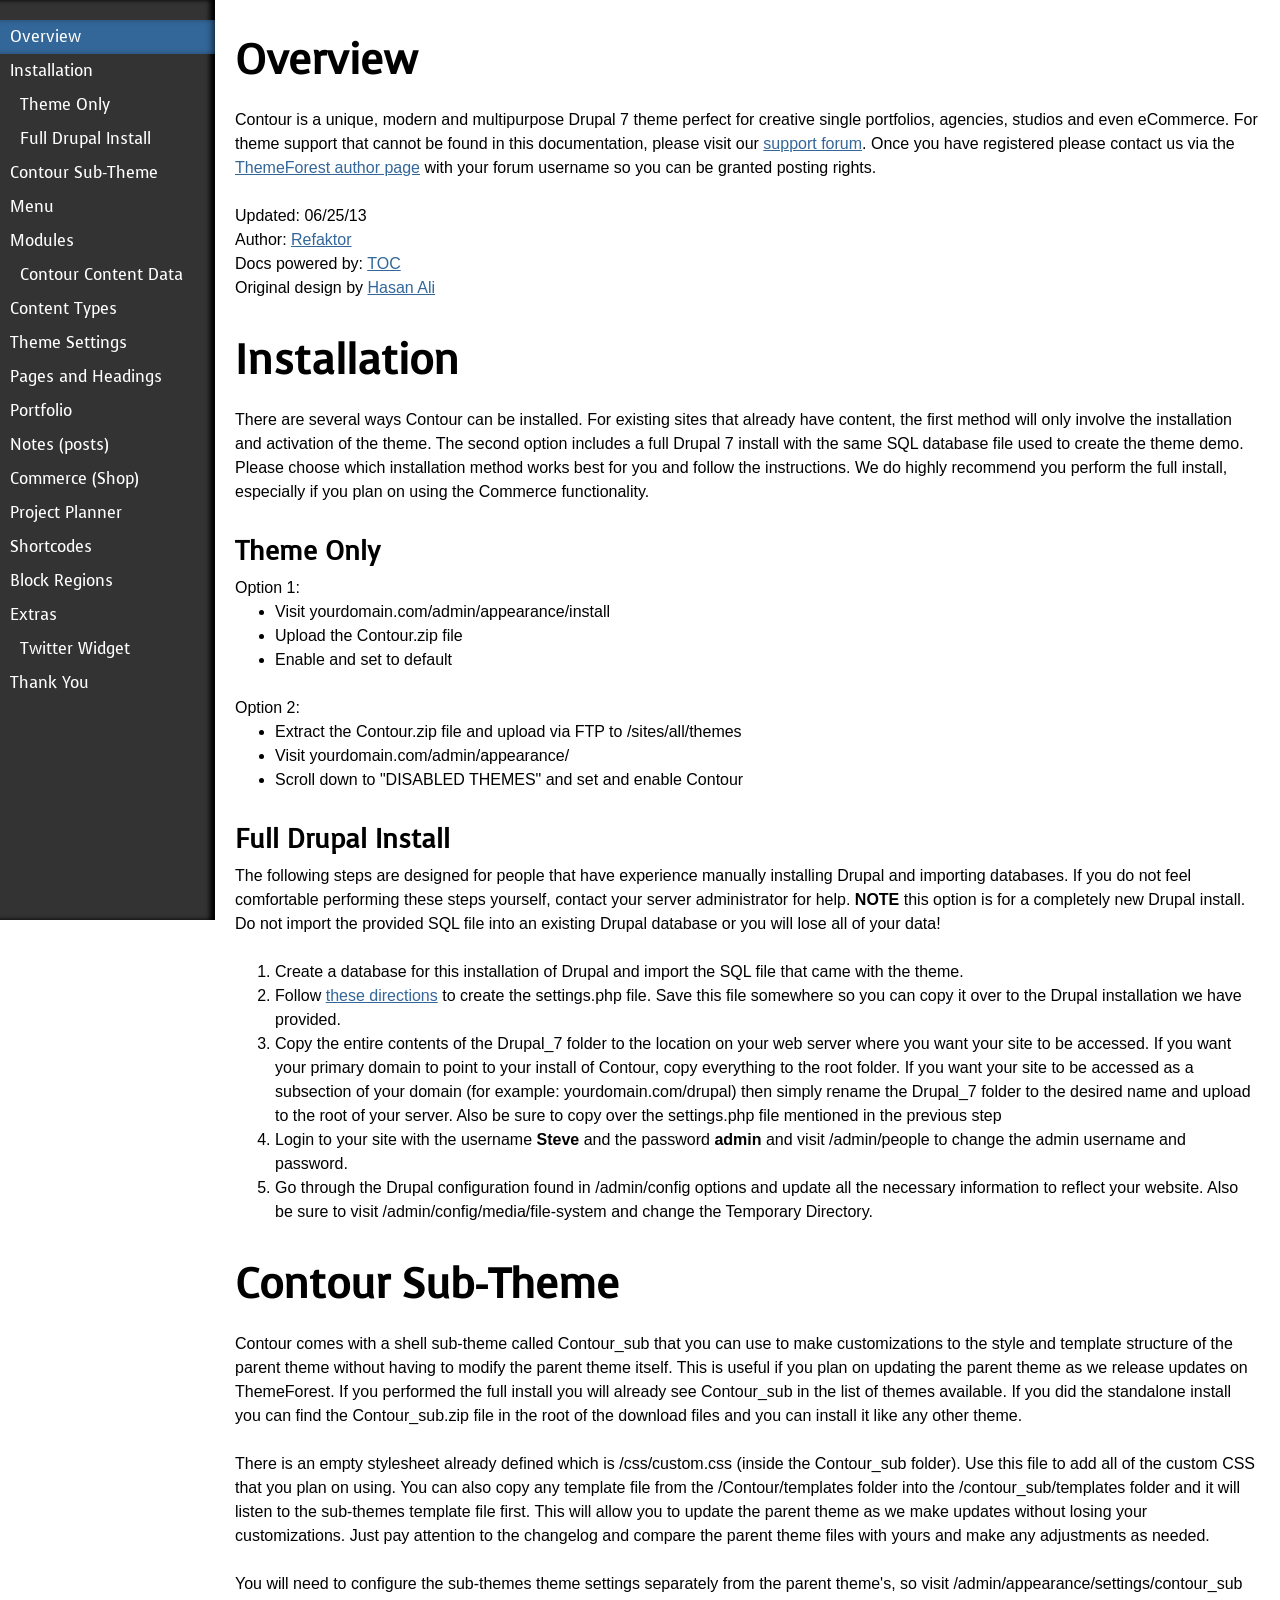
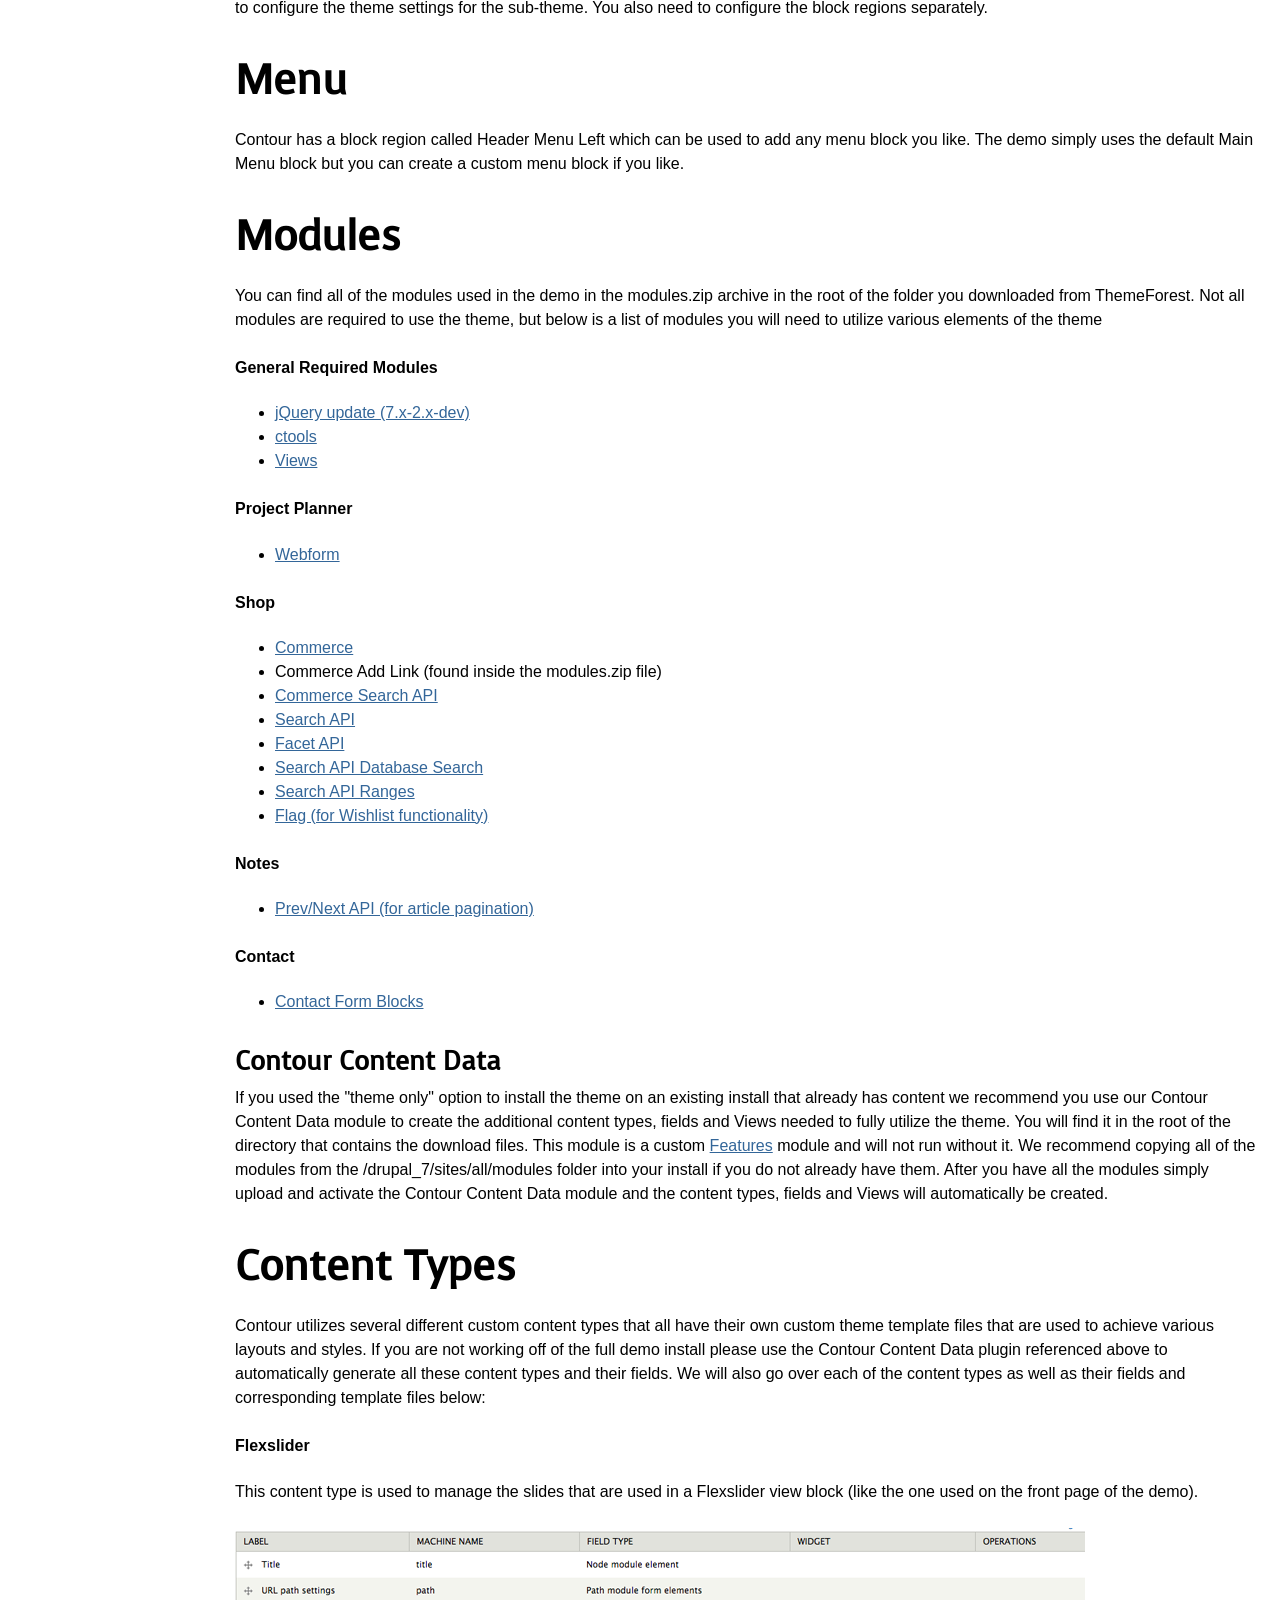
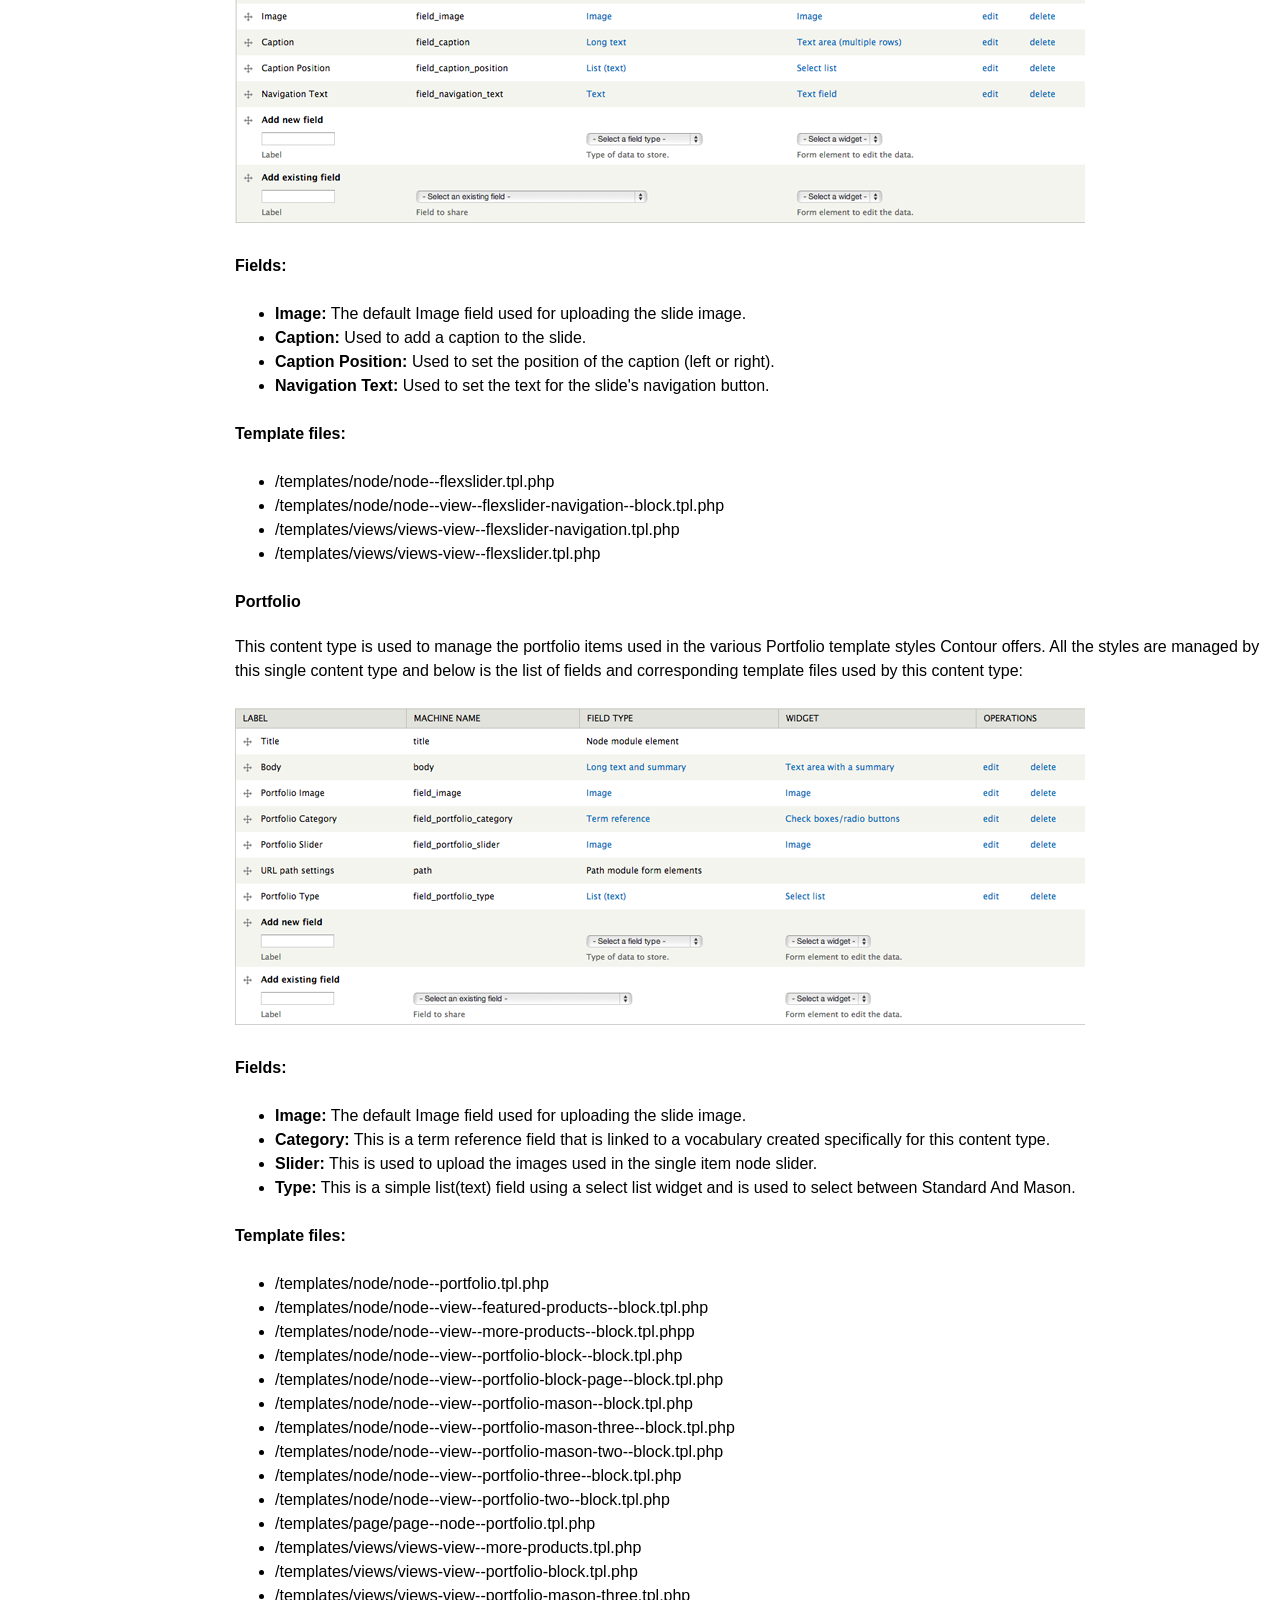
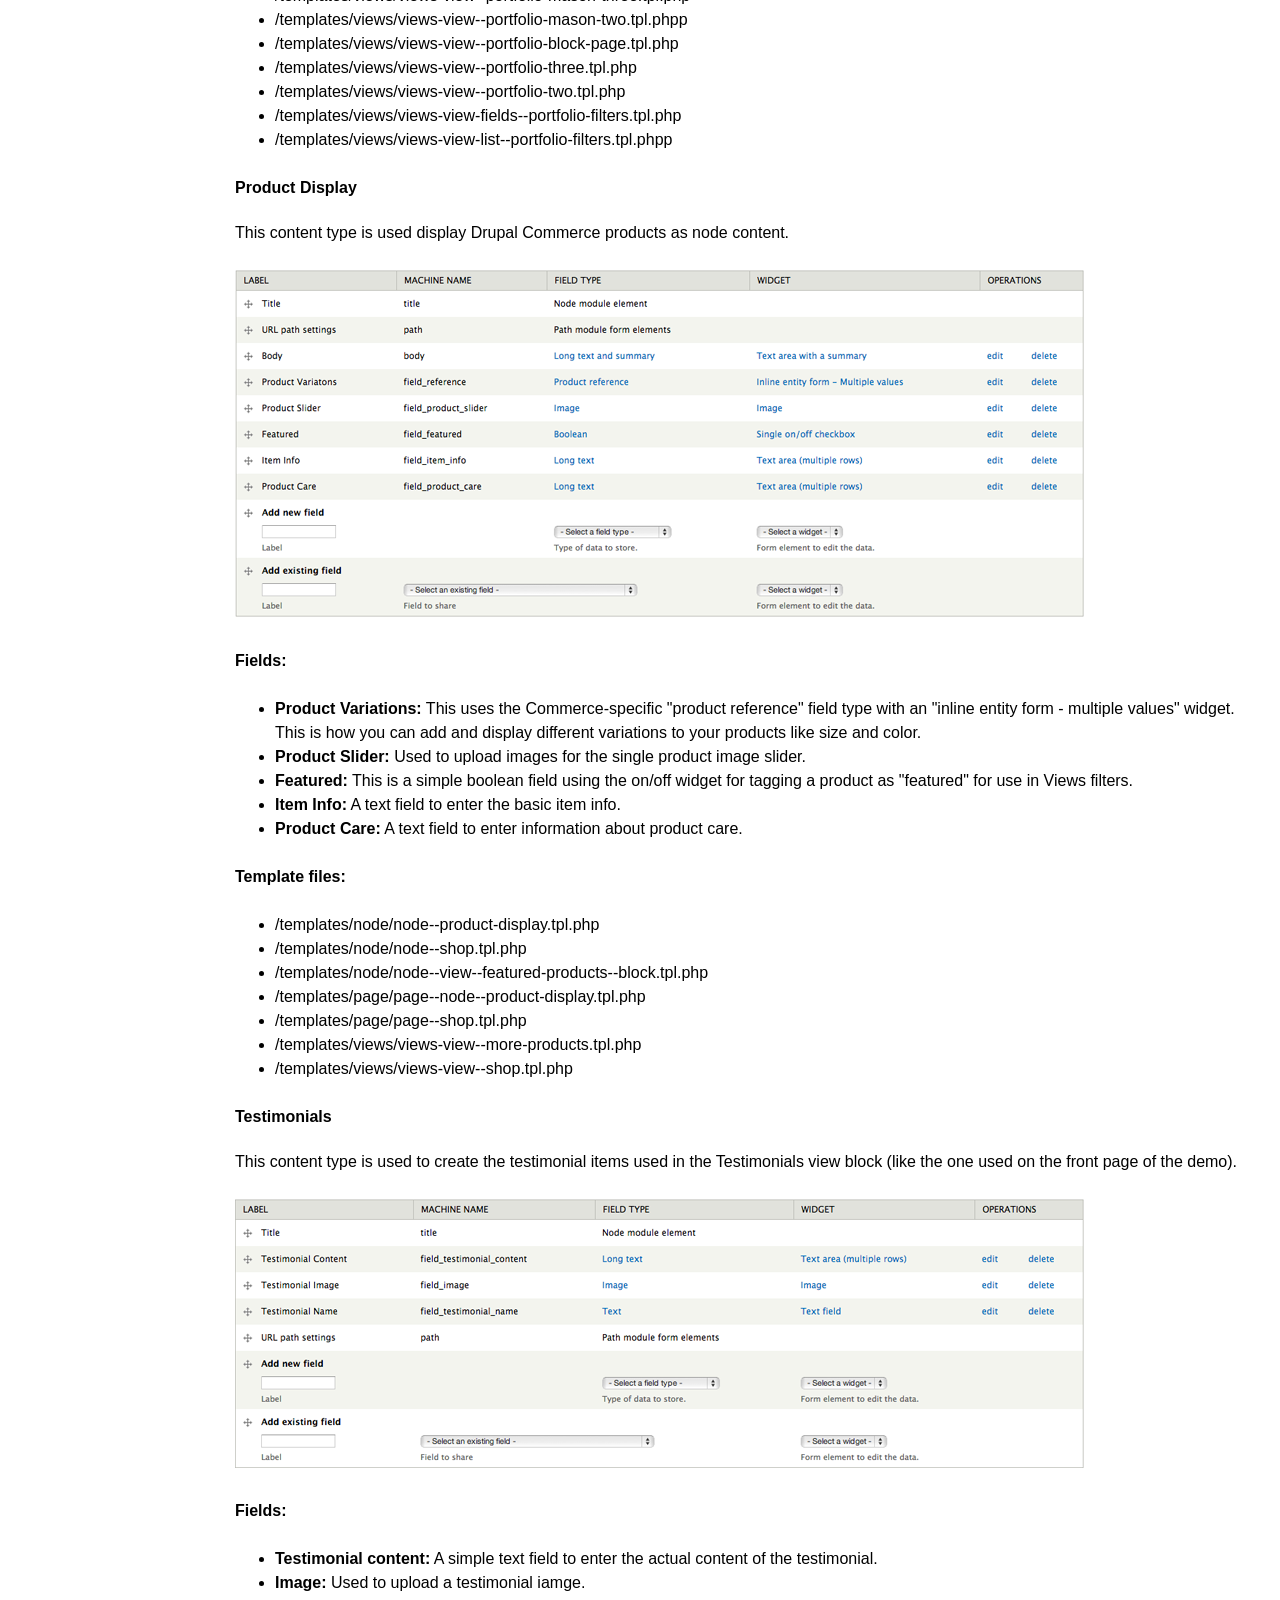
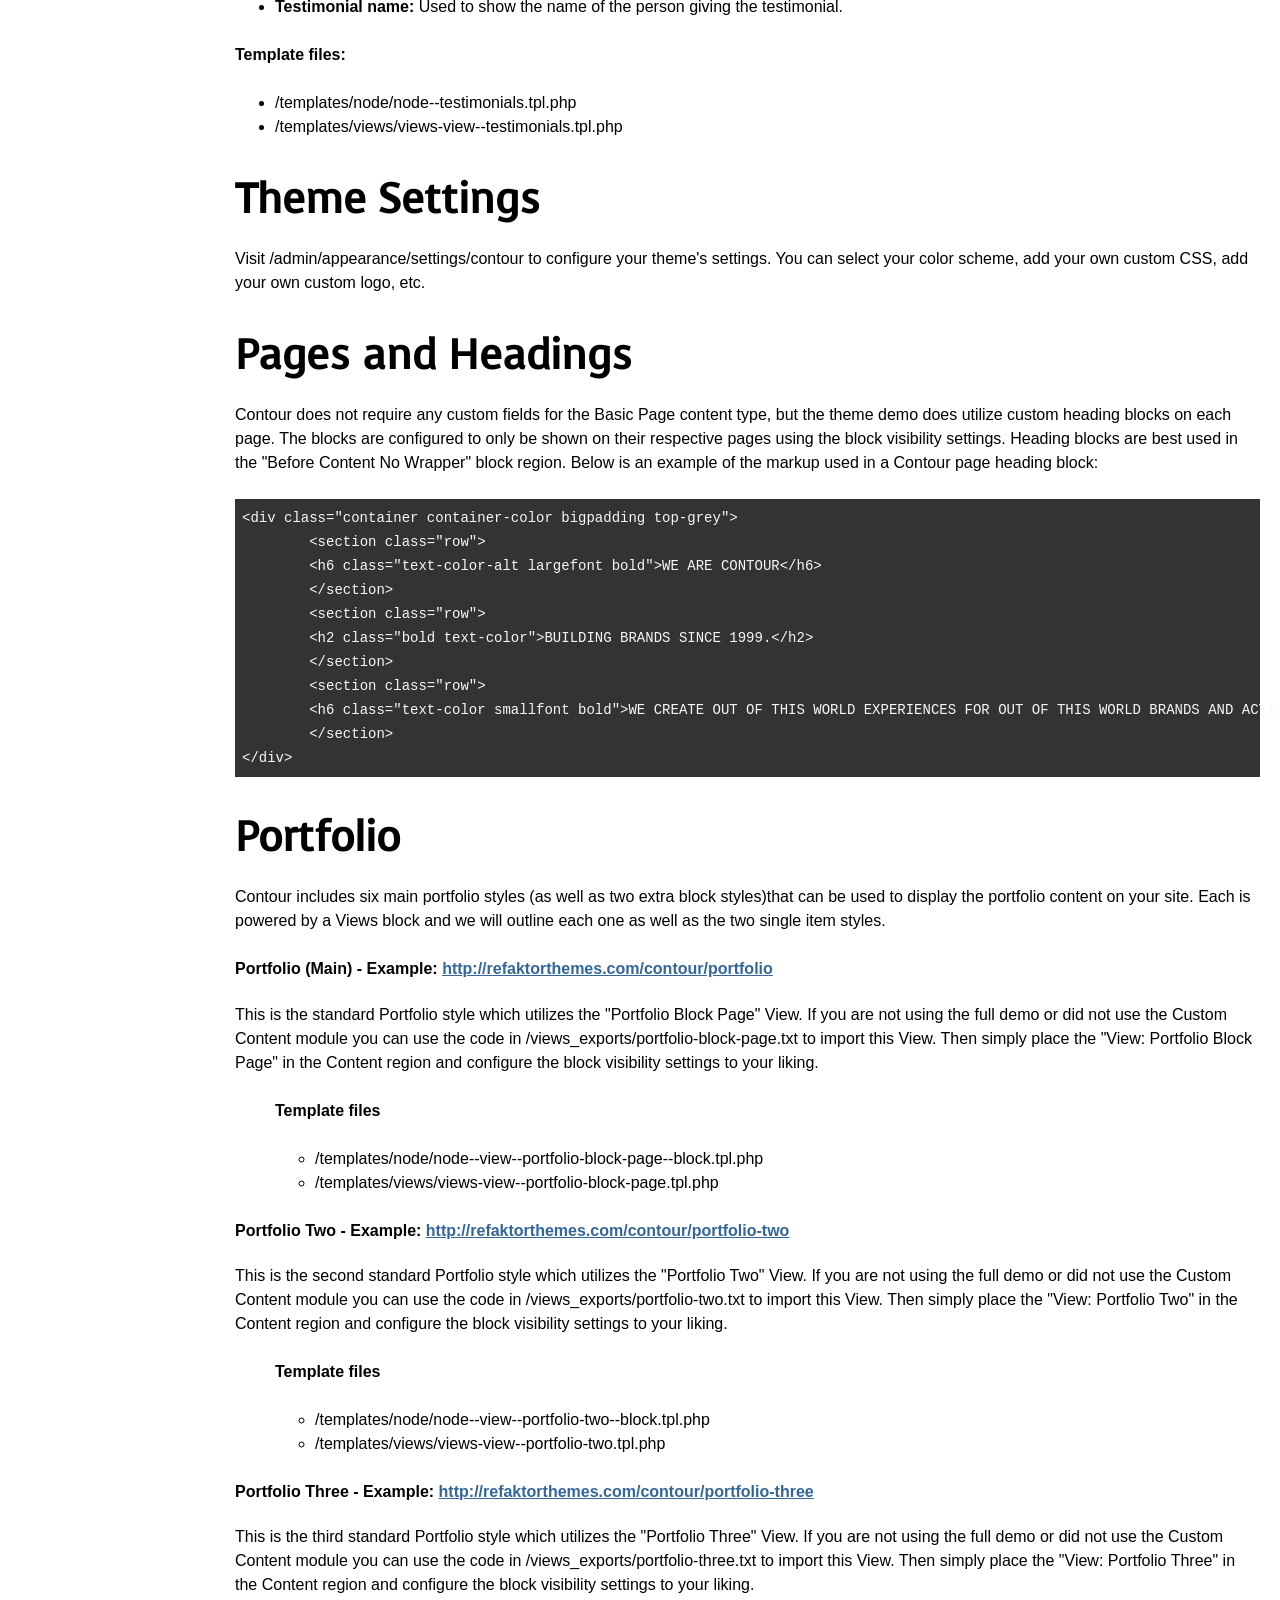
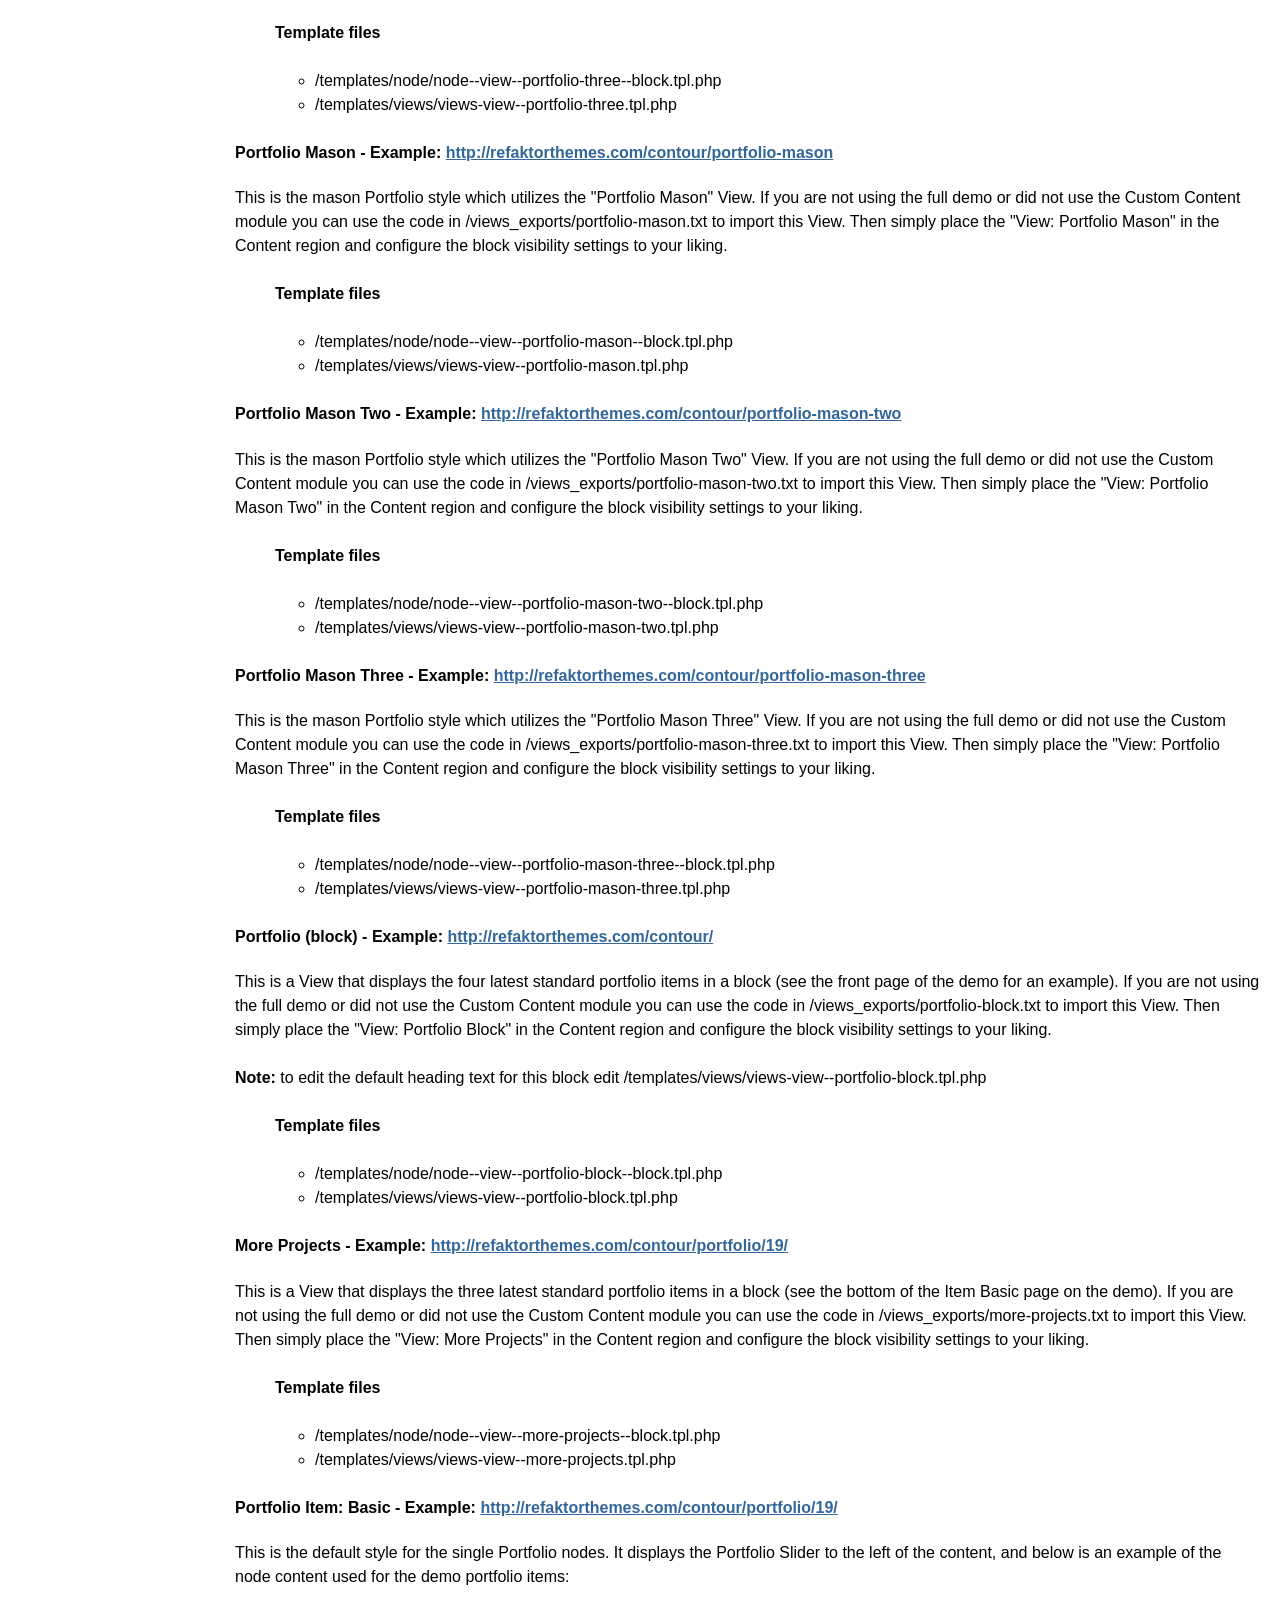
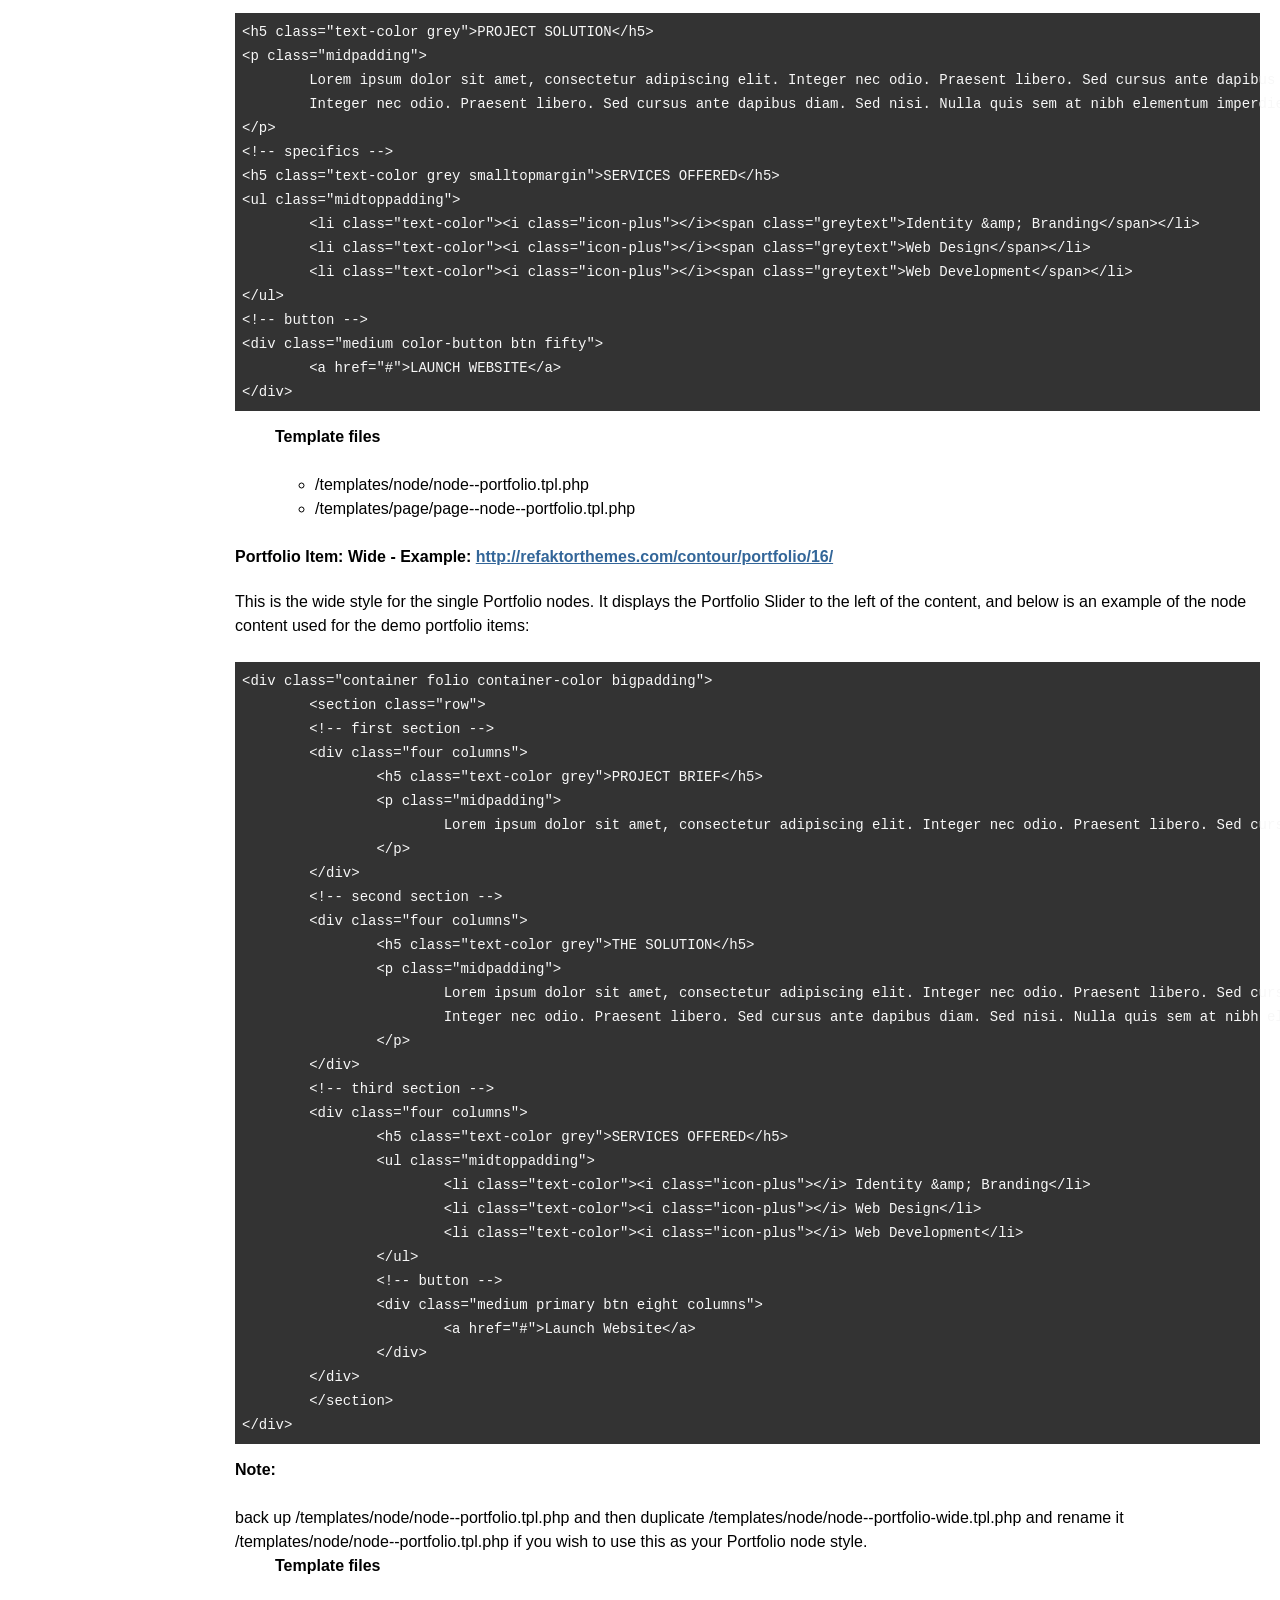
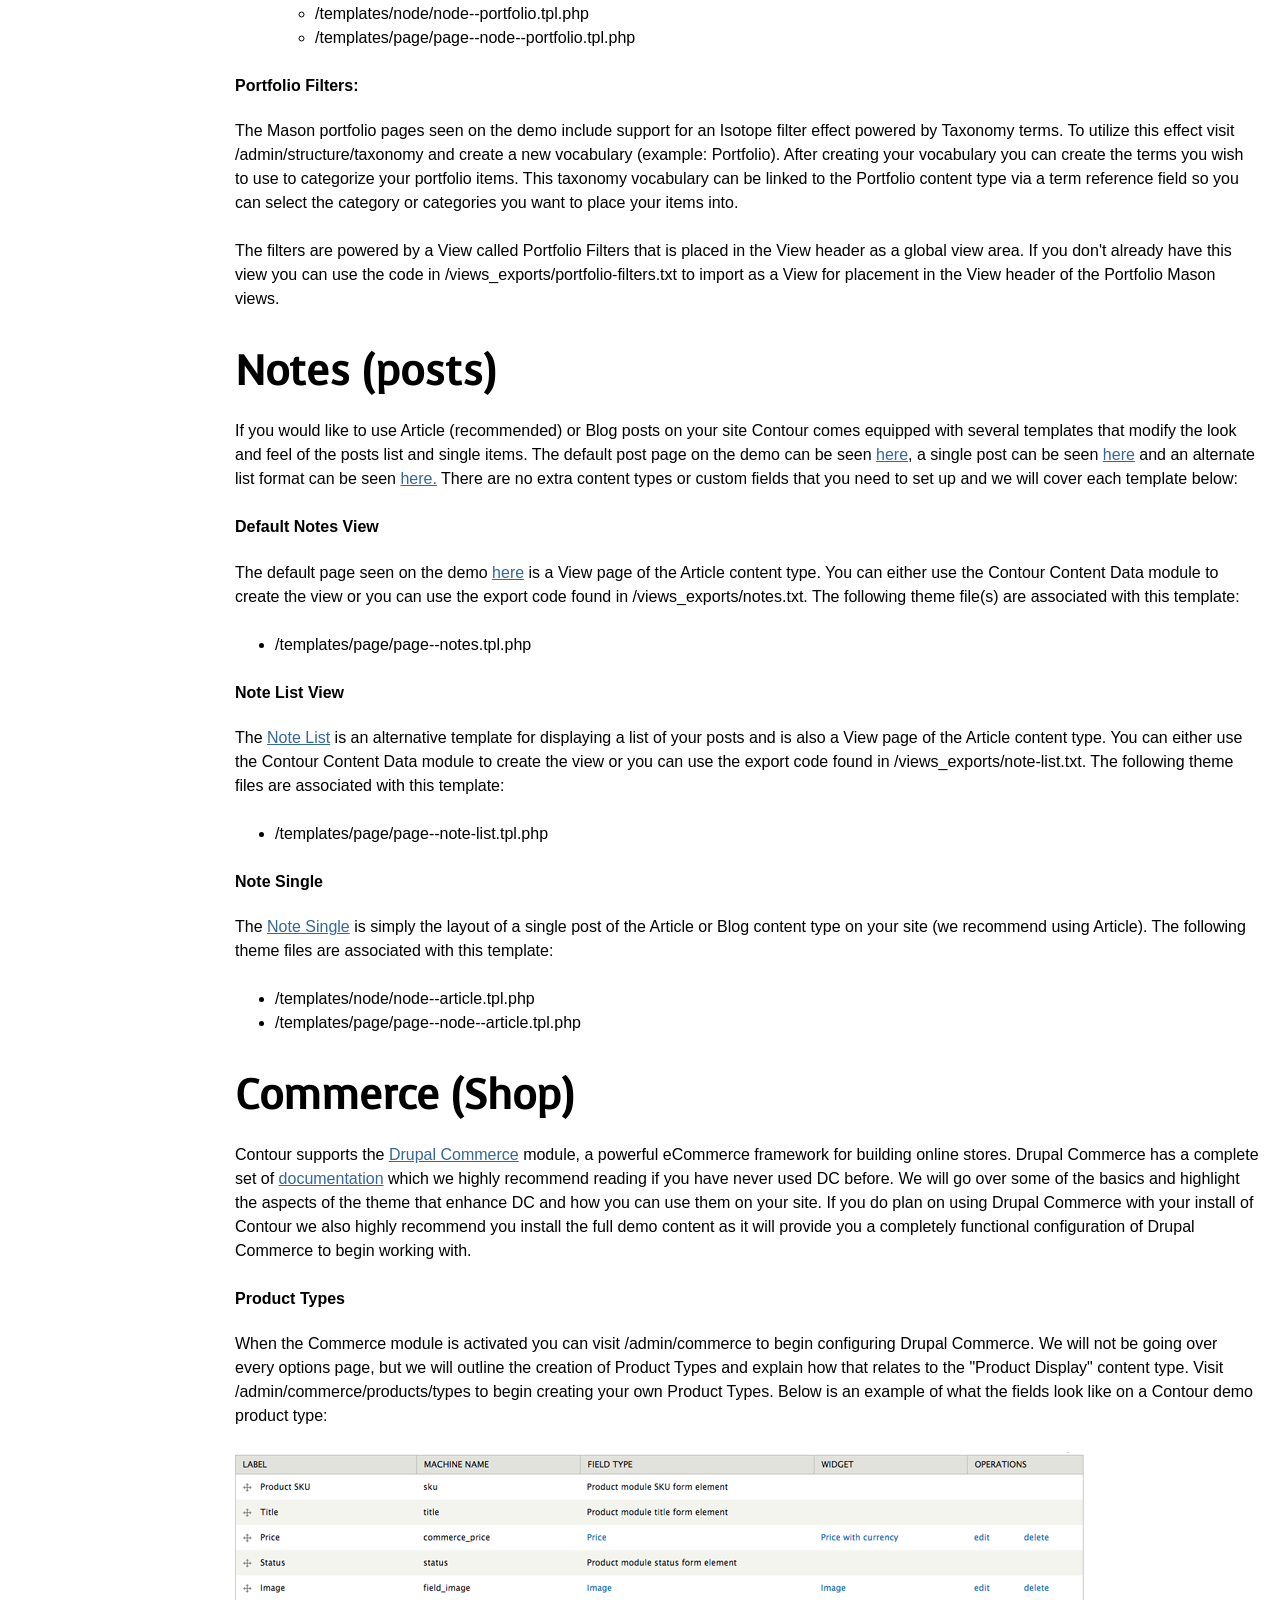
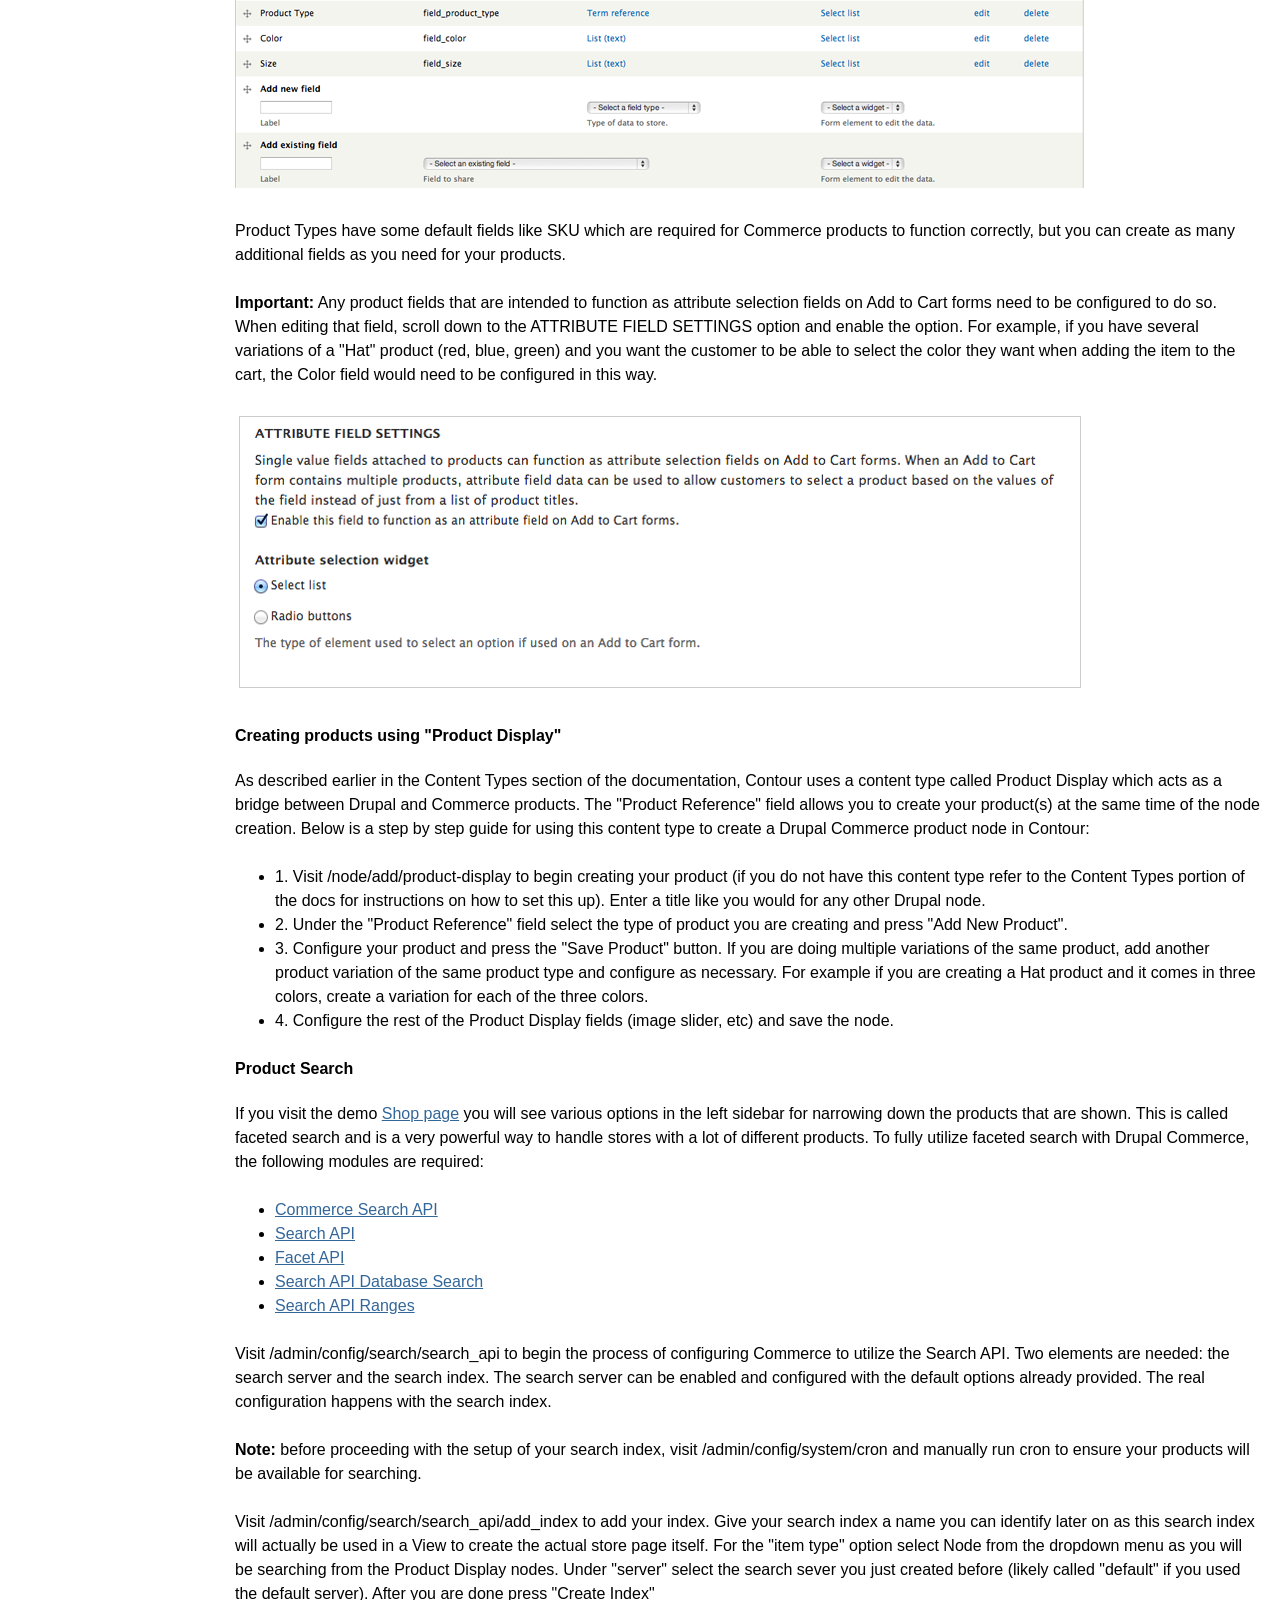
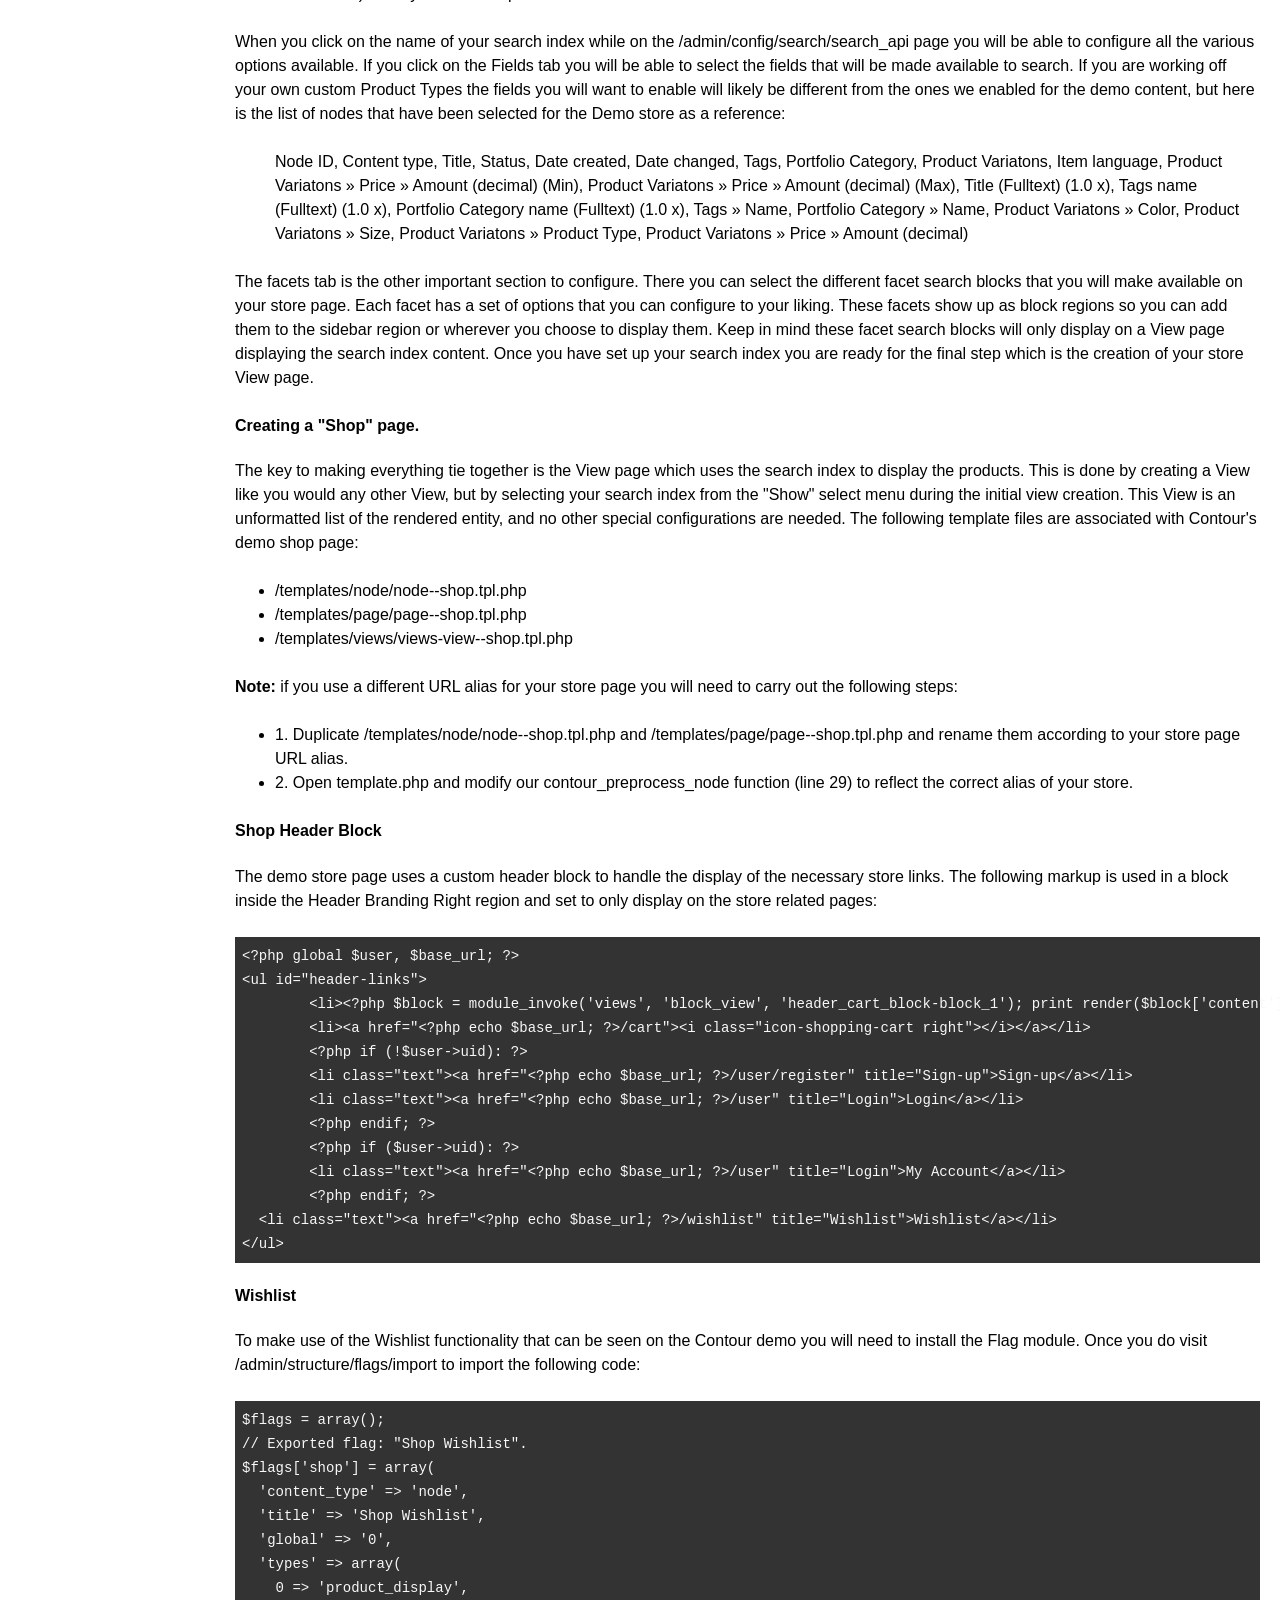
==== commit 6c31baaf: "-That was a lot of documentation but I think it's done." ====
--- a/documentation/index.html
+++ b/documentation/index.html
@@ -514,10 +514,189 @@
 </pre>
 <p>Then if you don't already have it you can use the code in /views_exports/wishlist-block.txt to create a View to display a block of the Wishlist items. </p>
 
-<h2>Project Planner</h2>
-
-<h2>Styles and Shortcodes</h2>
- 
+<h2>Project Planner </h2>
+<p>The <a href="http://refaktorthemes.com/contour/project-planner" target="_blank">Project Planner</a> uses a <a href="http://drupal.org/project/webform">Webform</a> module block called inside of the node content of a basic page. Once the module has been installed you can visit /node/add and add a new Webform. Once you have added all the fields you want in your form, click the "Webform" tab and then "Form Settings". Scroll down to the Advanced Setting panel and check off the "Available as Block" option.</p>
+<p>Use the example markup in /examples/planner.php in a basic page content node. You will notice that the block region is called manually with PHP. To get the correct value for the Webform block you just created visit /admin/structure/block/ and click the Configure link on your Webform block. In the URL in your browser part of the URL will be client-block-X (x being a number). Replace the client-block-58 in the example code with whatever client-block-x is for your particular block.</p>
+
+<h2>Shortcodes</h2>
+<h4>Padding Shortcodes:</h4>
+ <ul class="blacktext">
+  <li>
+    class=smallpadding &gt;
+    10px top bottom
+  </li>
+  
+  <li>
+    class=smallsidepadding &gt;
+    10px left right
+  </li>
+  
+  <li>
+    class=smalltoppadding &gt;
+    10px top
+  </li>
+  
+  <li>
+    class=smallbottompadding &gt;
+    10px bottom
+  </li>
+  
+  <li>
+    class=midpadding &gt;
+    20px top bottom
+  </li>
+  
+  <li>
+    class=midtoppadding &gt;
+    20px top
+  </li>
+  
+  <li>
+    class=midbottompadding &gt;
+    20px bottom
+  </li>
+  
+  <li>
+    class=bigpadding &gt;
+    50px top bottom
+  </li>
+  
+  <li>
+    class=bigsidepadding &gt;
+    50px left right
+  </li>
+  
+  <li>
+    class=bigtoppadding &gt;
+    50px top
+  </li>
+  
+  <li>
+    class=bigbottompadding &gt;
+    50px bottom
+  </li>
+  
+  <li>
+    class=largepadding &gt;
+    100px top bottom
+  </li>
+  
+  <li>
+    class=largetoppadding &gt;
+    100px top
+  </li>
+  
+  <li>
+    class=largebottompadding &gt;
+    100px bottom
+  </li>
+
+<li>class=leftpadding &gt; 20px left</li>
+
+<li>class=rightpadding &gt; 20px right</li>
+</ul>
+<p>Example:</p>
+<pre>&lt;div class=&quot;midpadding&quot;&gt;&lt;/div&gt;</pre>
+<h4>Margin Shortcodes:</h4>
+<ul class="blacktext">
+  <li>
+    class=smallmargin &gt;
+    10px top bottom
+  </li>
+  
+  <li>
+    class=smalltopmargin &gt;
+    10px top
+  </li>
+  
+  <li>
+    class=smallbottommargin &gt;
+    10px bottom
+  </li>
+  
+  <li>
+    class=midmargin &gt;
+    20px top bottom
+  </li>
+  
+  <li>
+    class=midtopmargin &gt;
+    20px top
+  </li>
+  
+  <li>
+    class=midbottommargin &gt;
+    20px bottom
+  </li>
+  
+  <li>
+    class=bigmargin &gt;
+    50px top bottom
+  </li>
+  
+  <li>
+    class=bigtopmargin &gt;
+    50px top
+  </li>
+  
+  <li>
+    class=bigbottommargin &gt;
+    50px bottom
+  </li>
+  
+  <li>
+    class=largemargin &gt;
+    100px top bottom
+  </li>
+  
+  <li>
+    class=largetopmargin &gt;
+    100px top
+  </li>
+  
+  <li>
+    class=largebottommargin &gt;
+    100px bottom
+  </li>
+</ul>
+<p>Example:</p>
+<pre>&lt;div class=&quot;midmargin&quot;&gt;&lt;/div&gt;</pre>
+
+<h4>Text Styles:</h4>
+<ul class="blacktext">
+<li>class=smallfont &gt; 11px font</li>
+<li>class=meta &gt; 12px font</li>
+<li>class=largefont &gt; 16px font</li>
+<li>class=light &gt; fontweight 200</li>
+<li>class=bold &gt; fontweight 700</li>
+<li>class=extrabold &gt; fontweight 800</li>
+<li>class=italic &gt; italic</li>
+
+<li>class=blacktext &gt; black color text</li>
+<li>class=whitetext &gt; white color text</li>
+<li>class=greytext &gt; grey color text</li>
+<li>class=bluetext &gt; blue color text</li>
+<li>class=yellowtext &gt; yellow color text</li>
+
+<li>class=left &gt; align text left <span class="bold meta">If used on div will also align div to left</span> </li>
+<li>class=right &gt; align text right <span class="bold meta">If used on div will also align div to right</span></li>
+<li>class=center &gt; center text</li>
+</ul>
+<p>Example:</p>
+<pre>&lt;div class=&quot;blacktext&quot;&gt;&lt;/div&gt;</pre>
+
+<h4>Color Scheme Shortcodes:</h4>
+<p>In addition to the shortcodes above we created a set of selectors that provide color based on the color scheme selected in the theme settings.</p>
+<ul>
+<li>class=container-color &gt; gives element the primary background color of the scheme in use</li>
+<li>class=text-color &gt; gives element the primary text color of the scheme in use</li>
+<li>class=text-inverse &gt; gives element the inverse text color of the scheme in use</li>
+<li>class=text-alt &gt; gives element the alt text color of the scheme in use (example blue text/white background)</li>
+<li>class=color-button &gt; gives button the primary background color of the scheme in use</li>
+</ul>
+<p>Example:</p>
+<pre>&lt;div class=&quot;text-color&quot;&gt;&lt;/div&gt;</pre>
+
 <h2>Block Regions</h2>
 <p>Contour features 17 block regions where you can add your own custom content. Visit yourdomain.com/admin/structure/block to add your own content to the defined block regions. Press "Add Block" to create a new custom blog, or select an existing block from the Disabled list below the defined block regions.</p>
 <h4>Header Block Regions</h4>
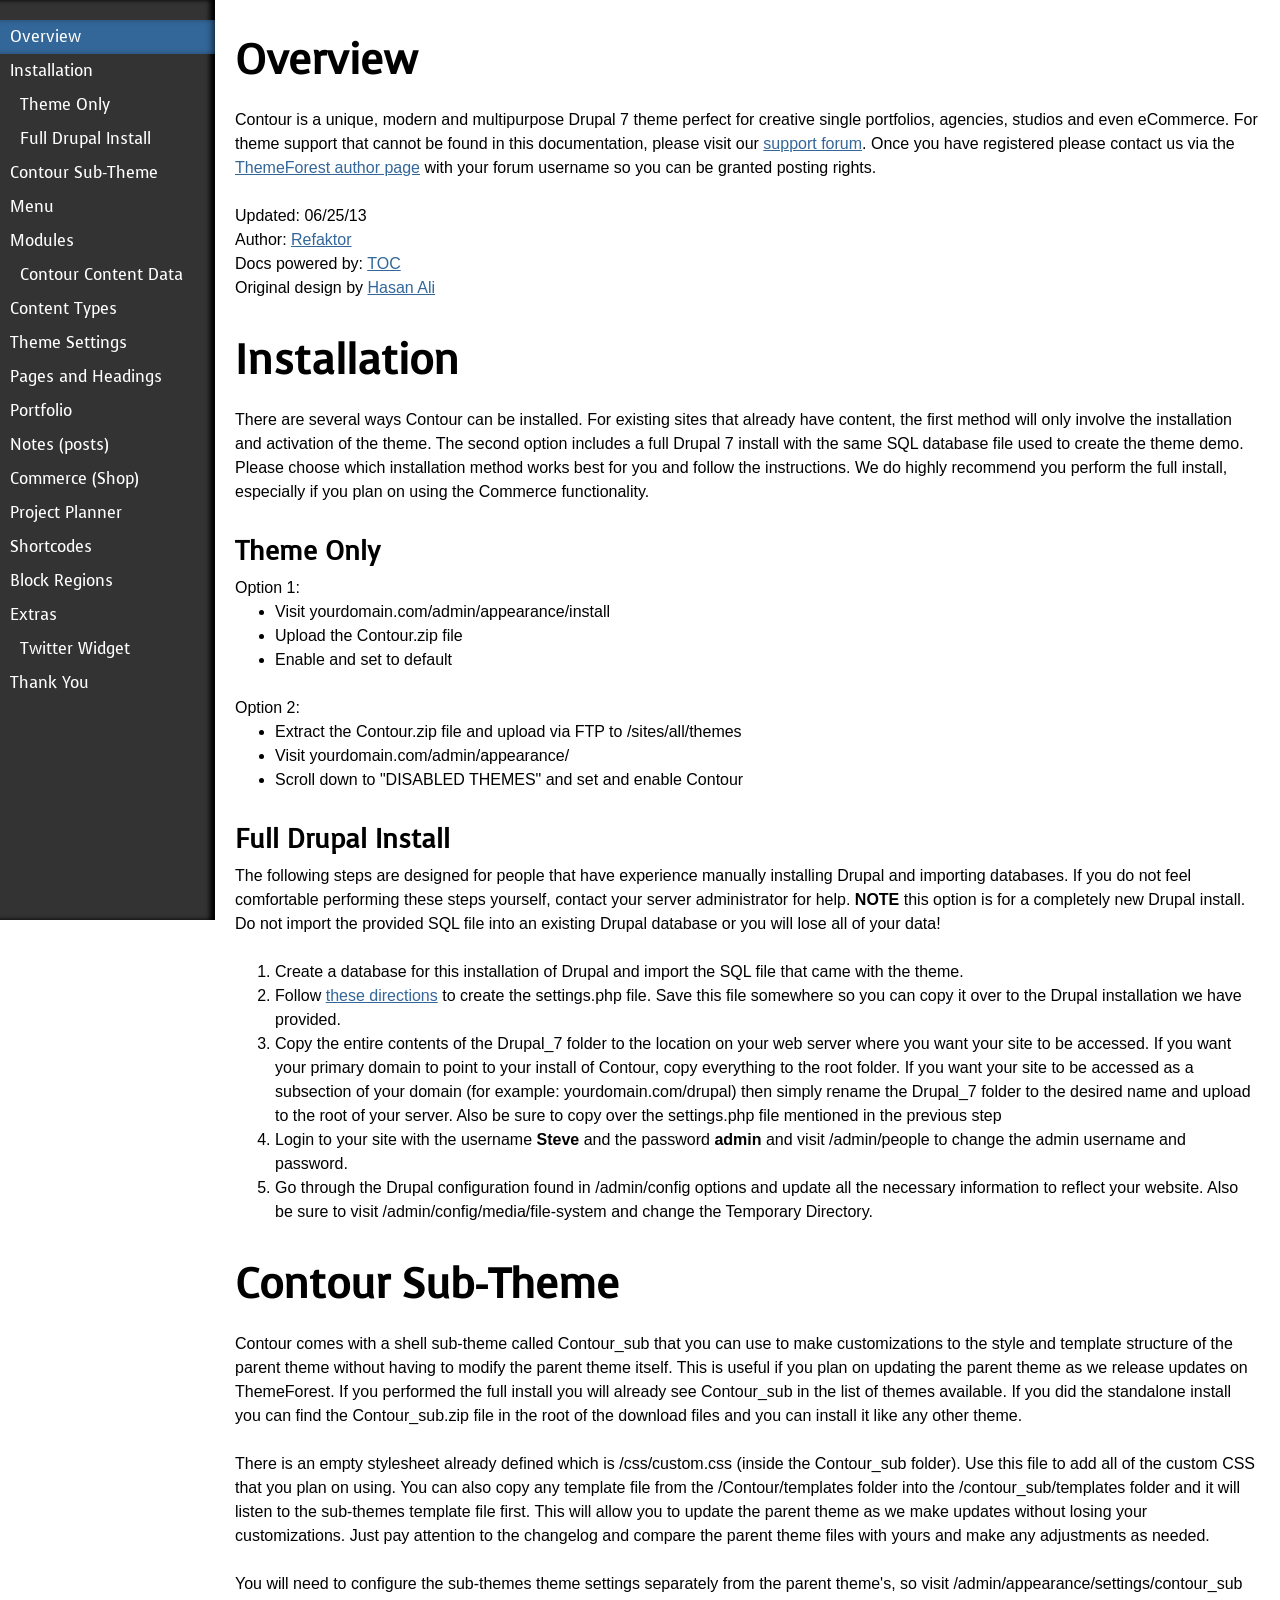
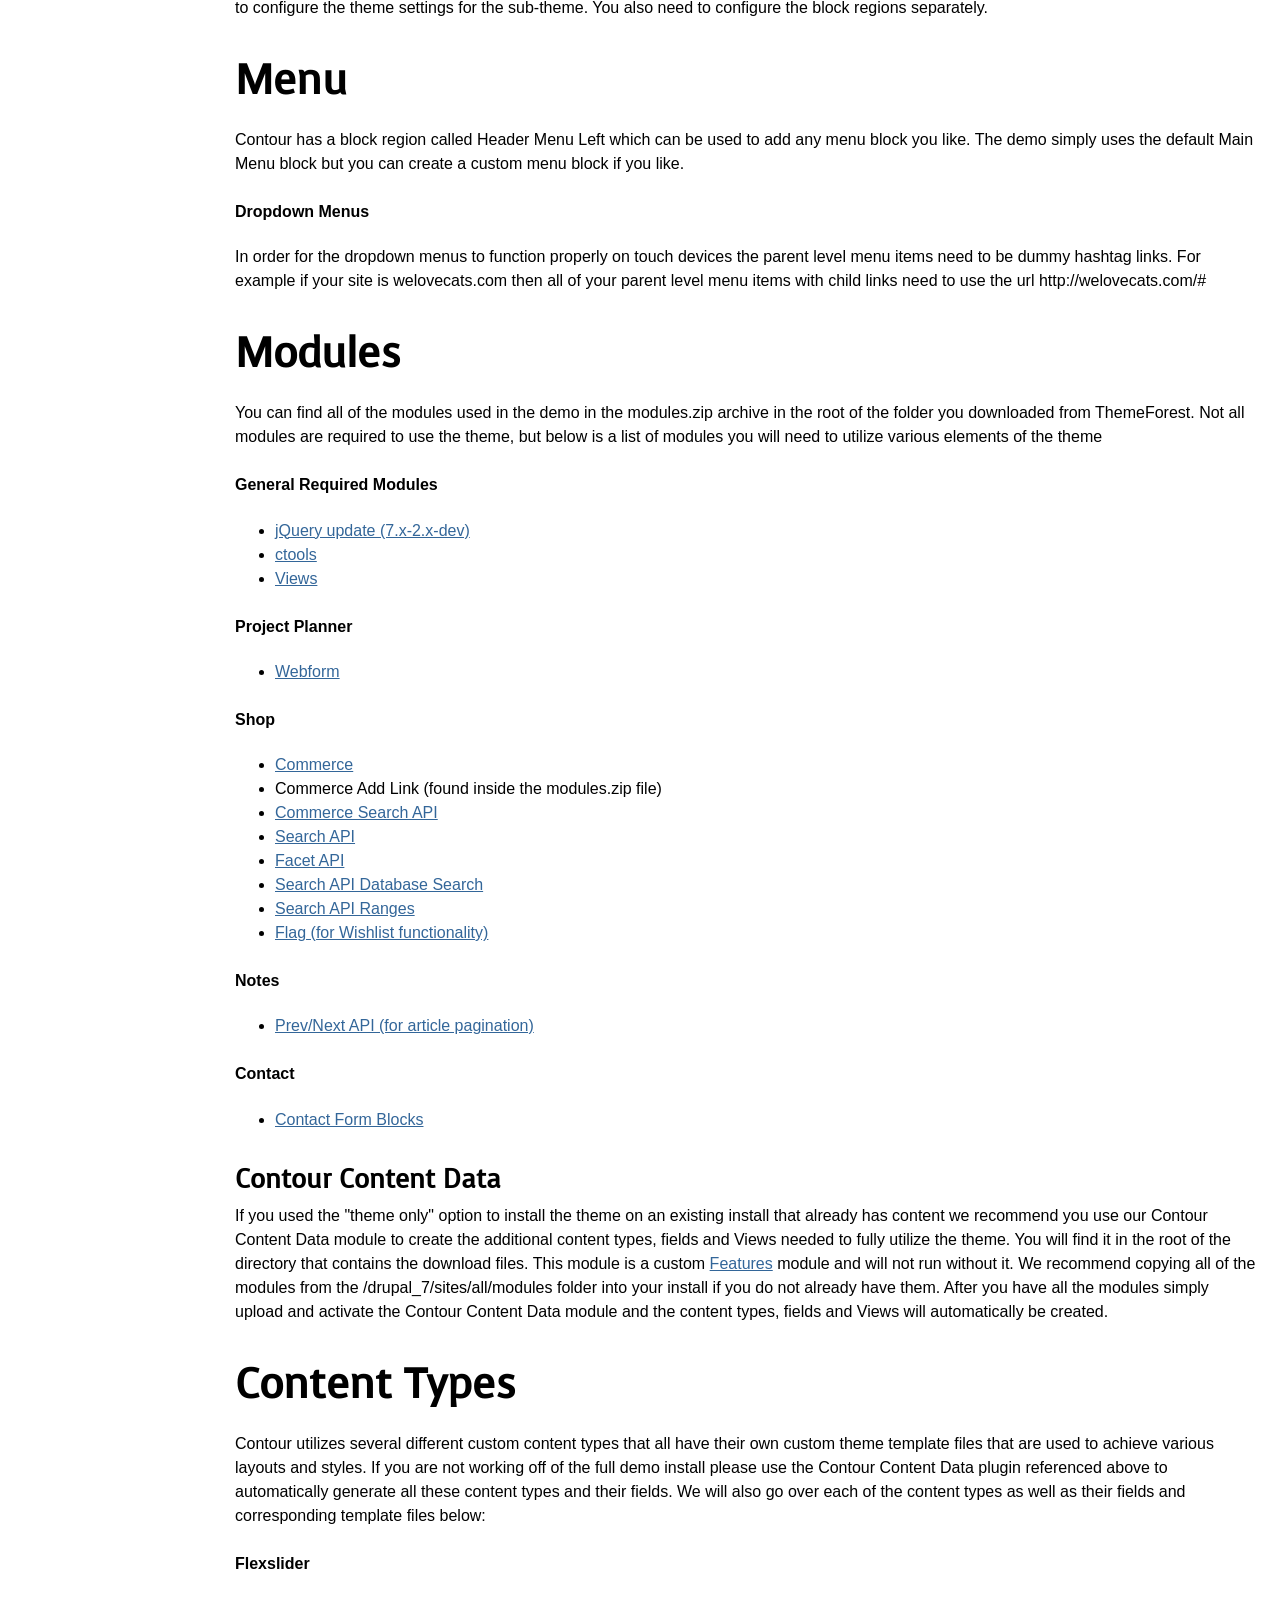
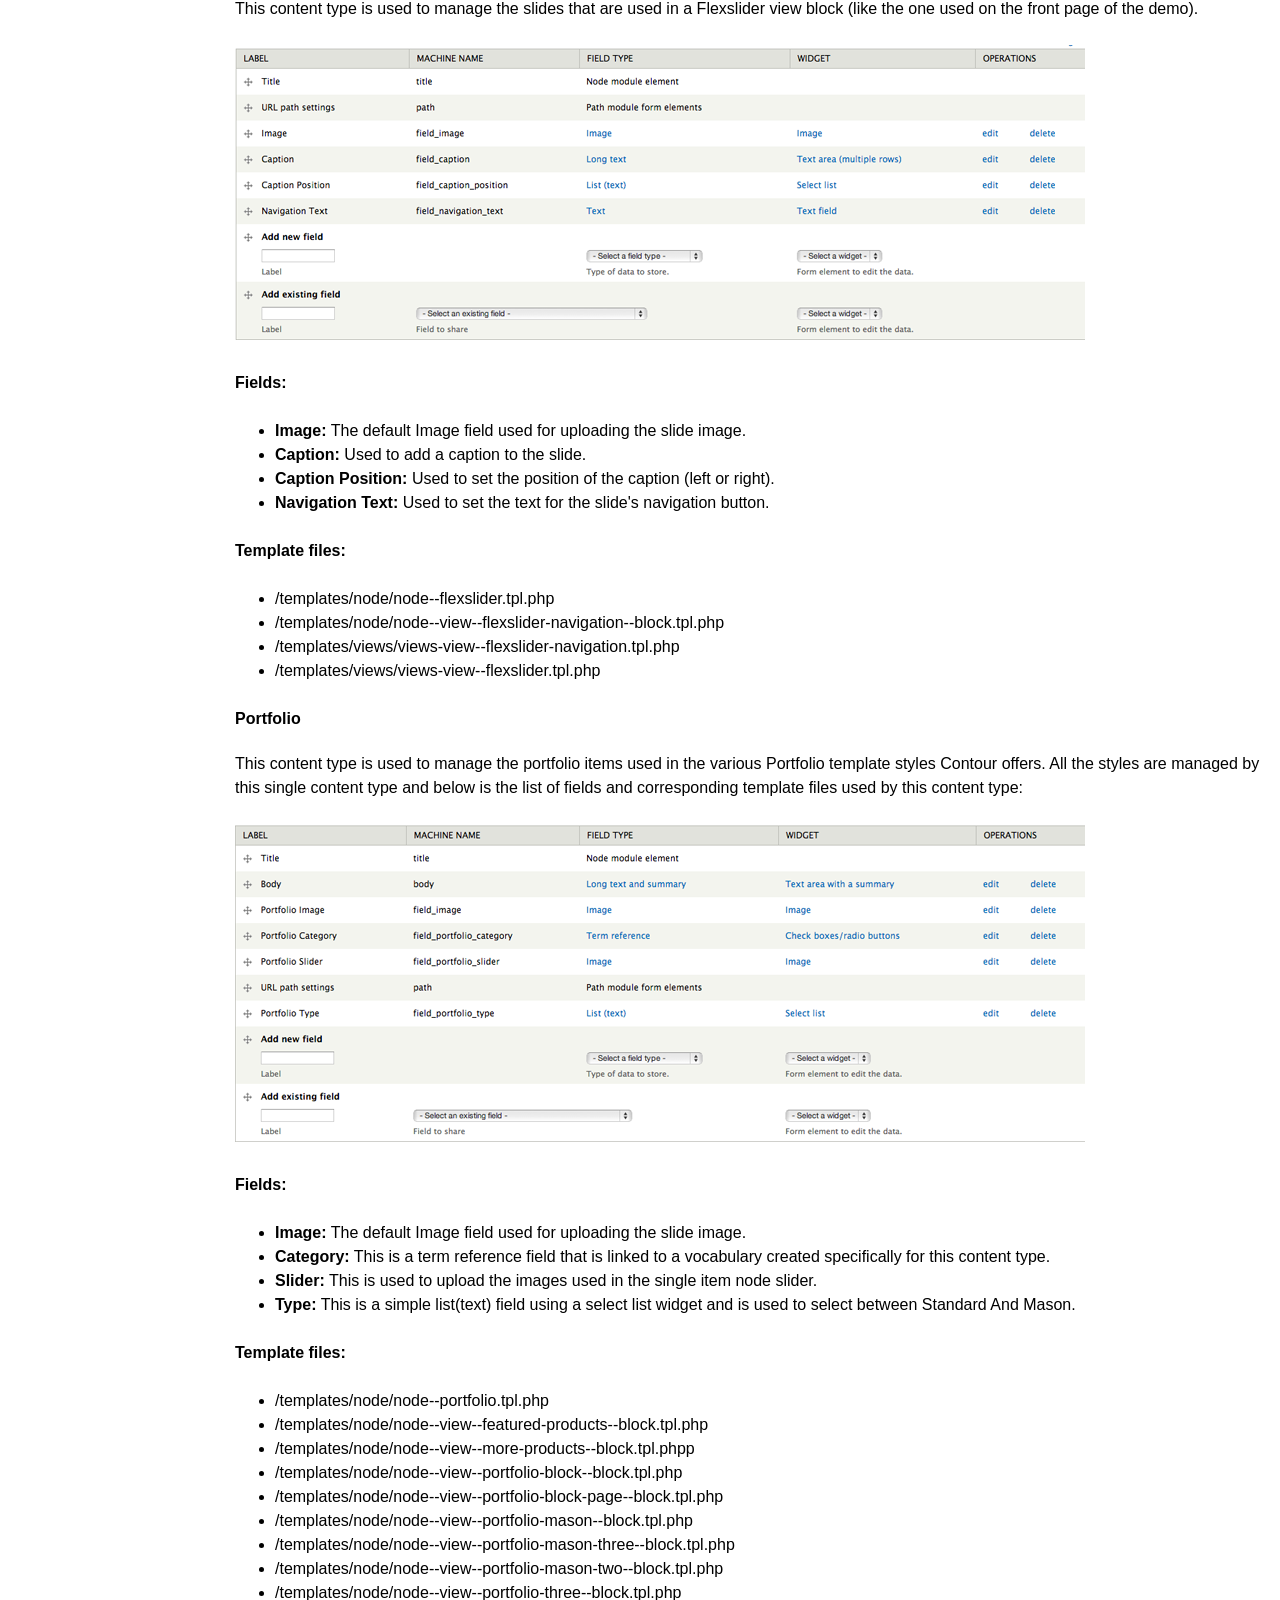
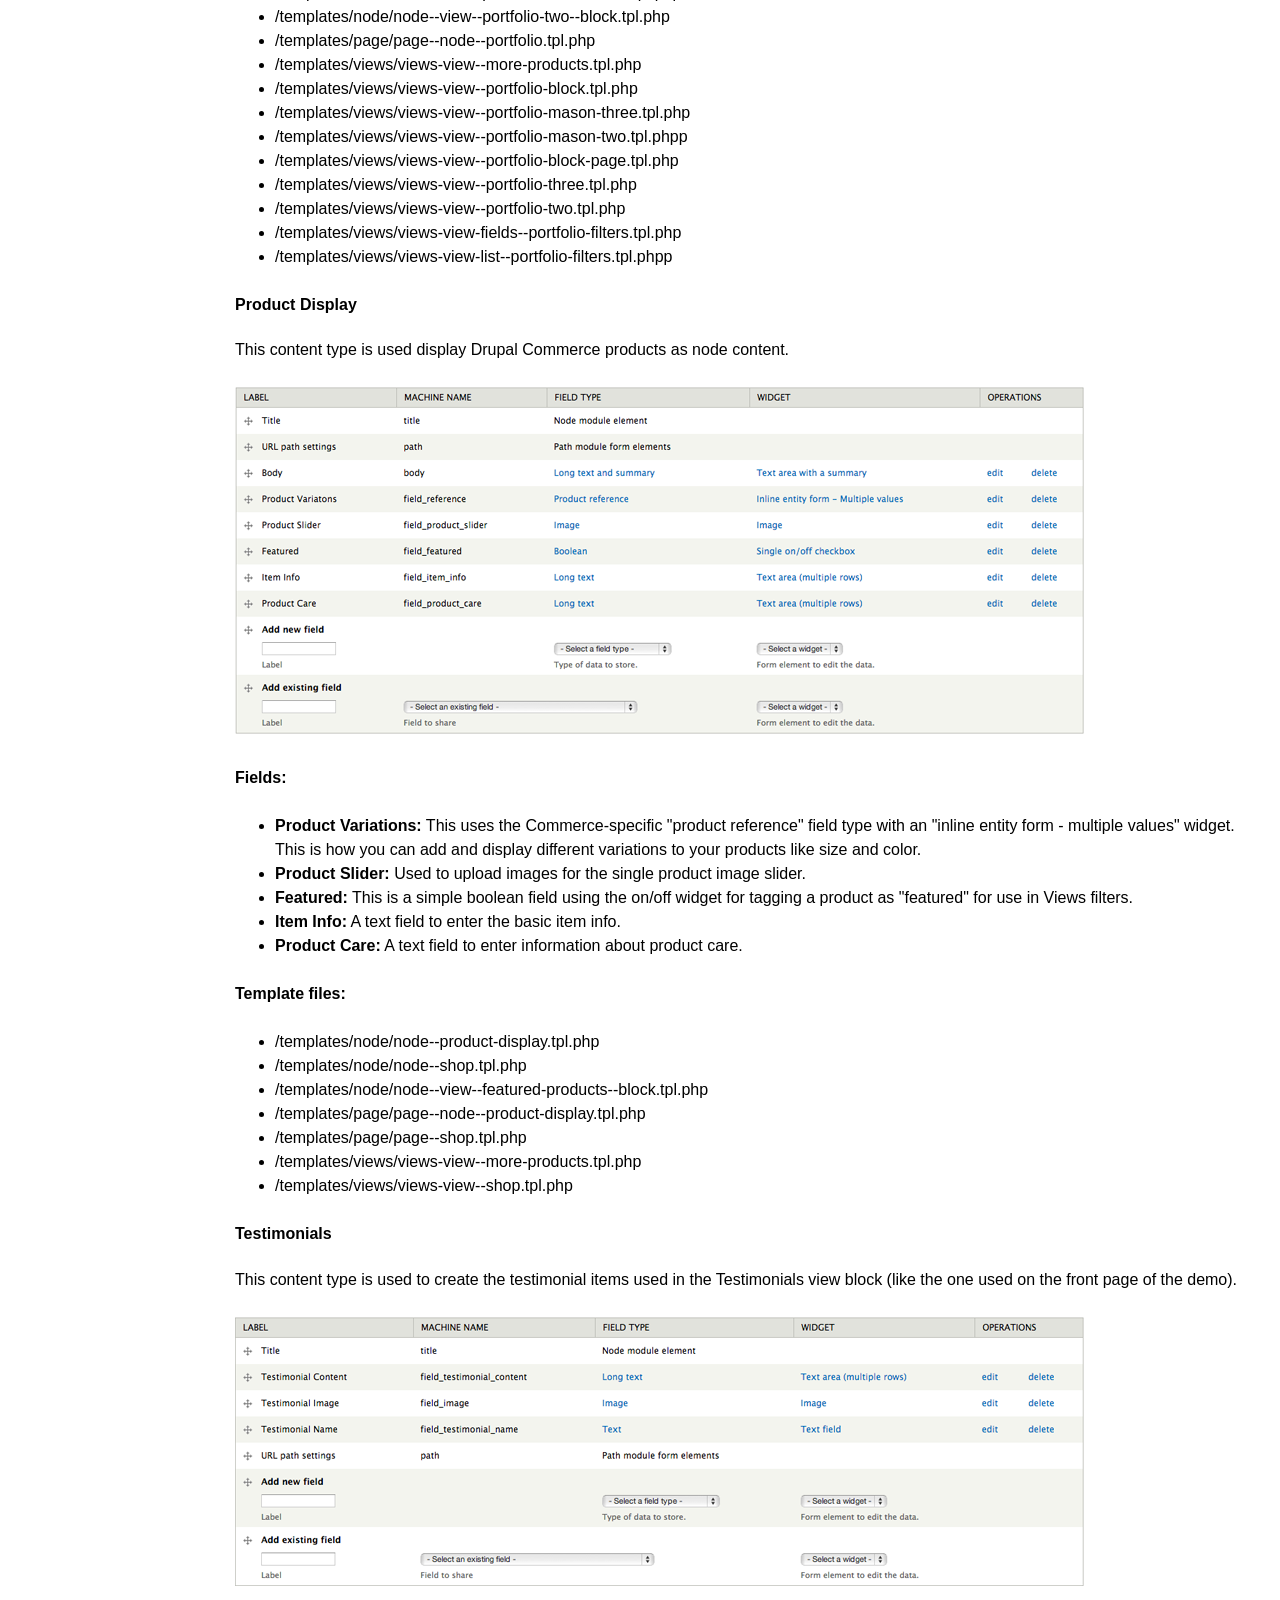
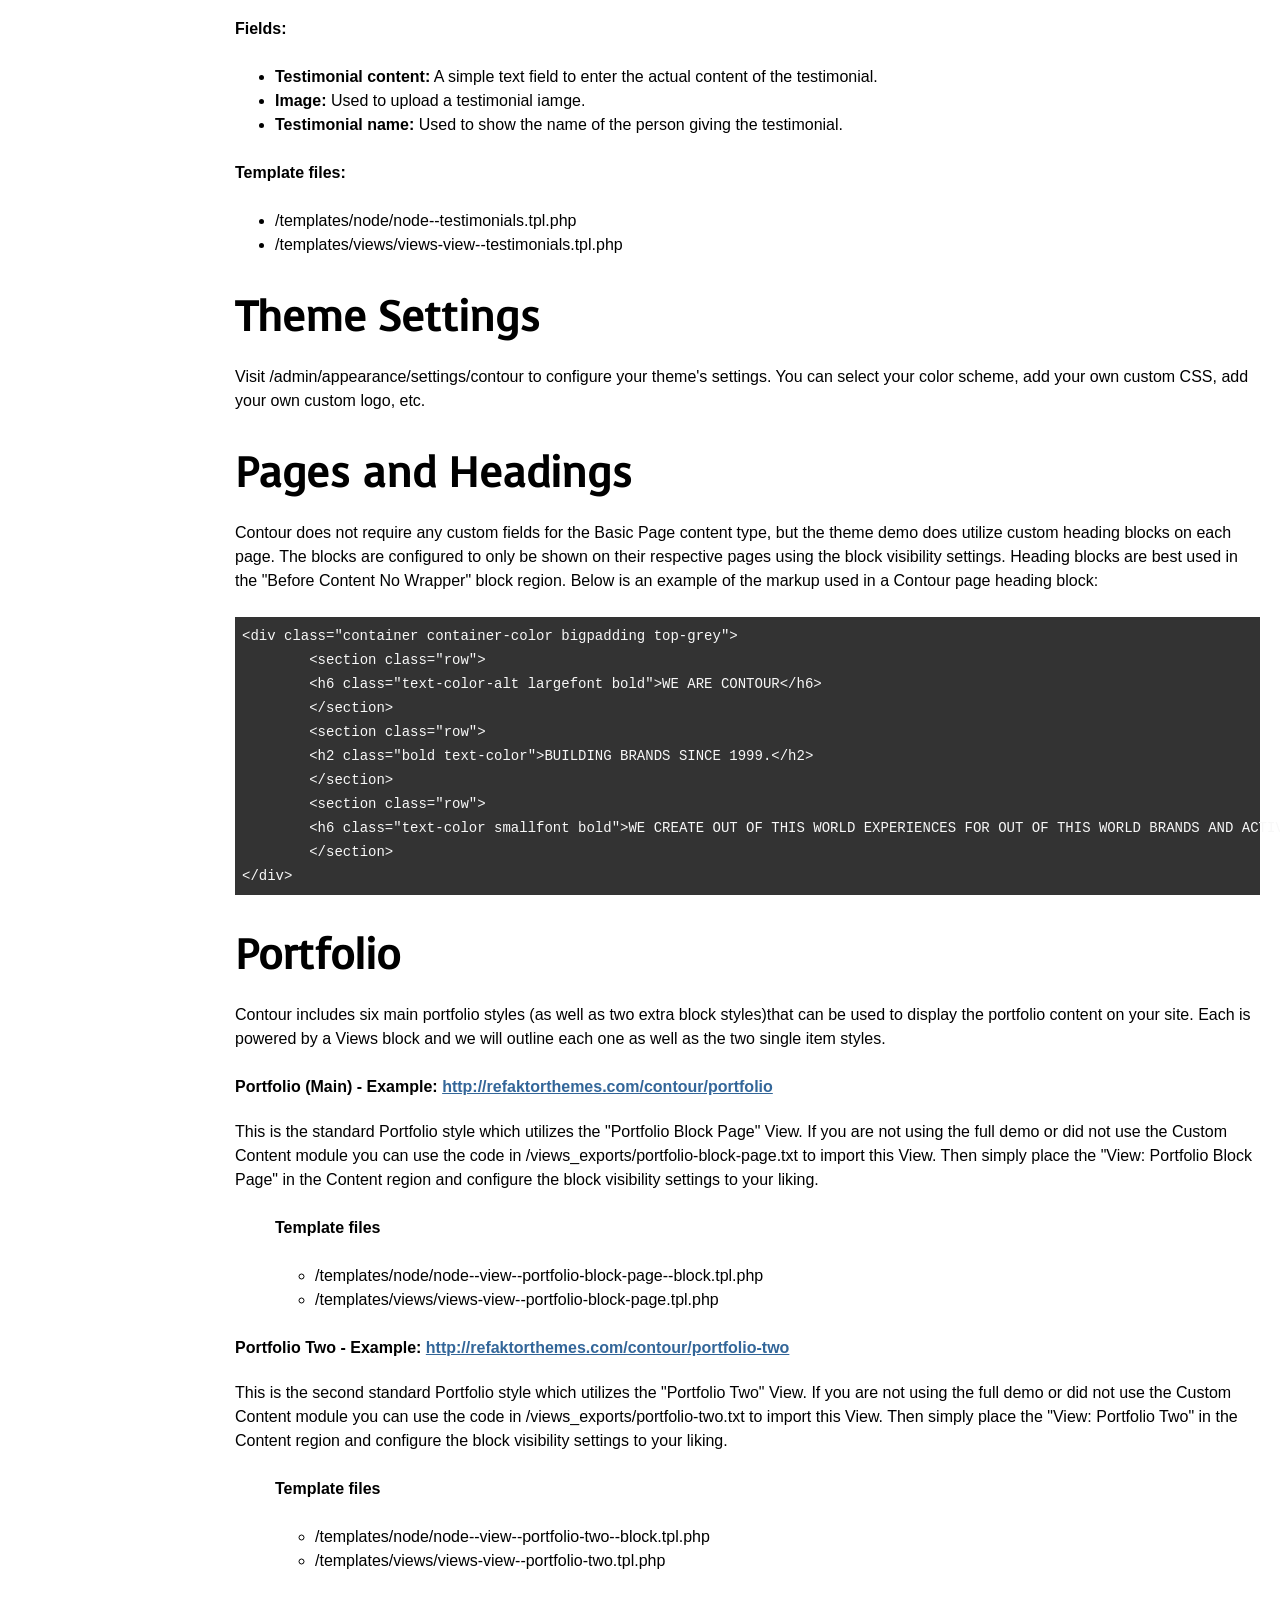
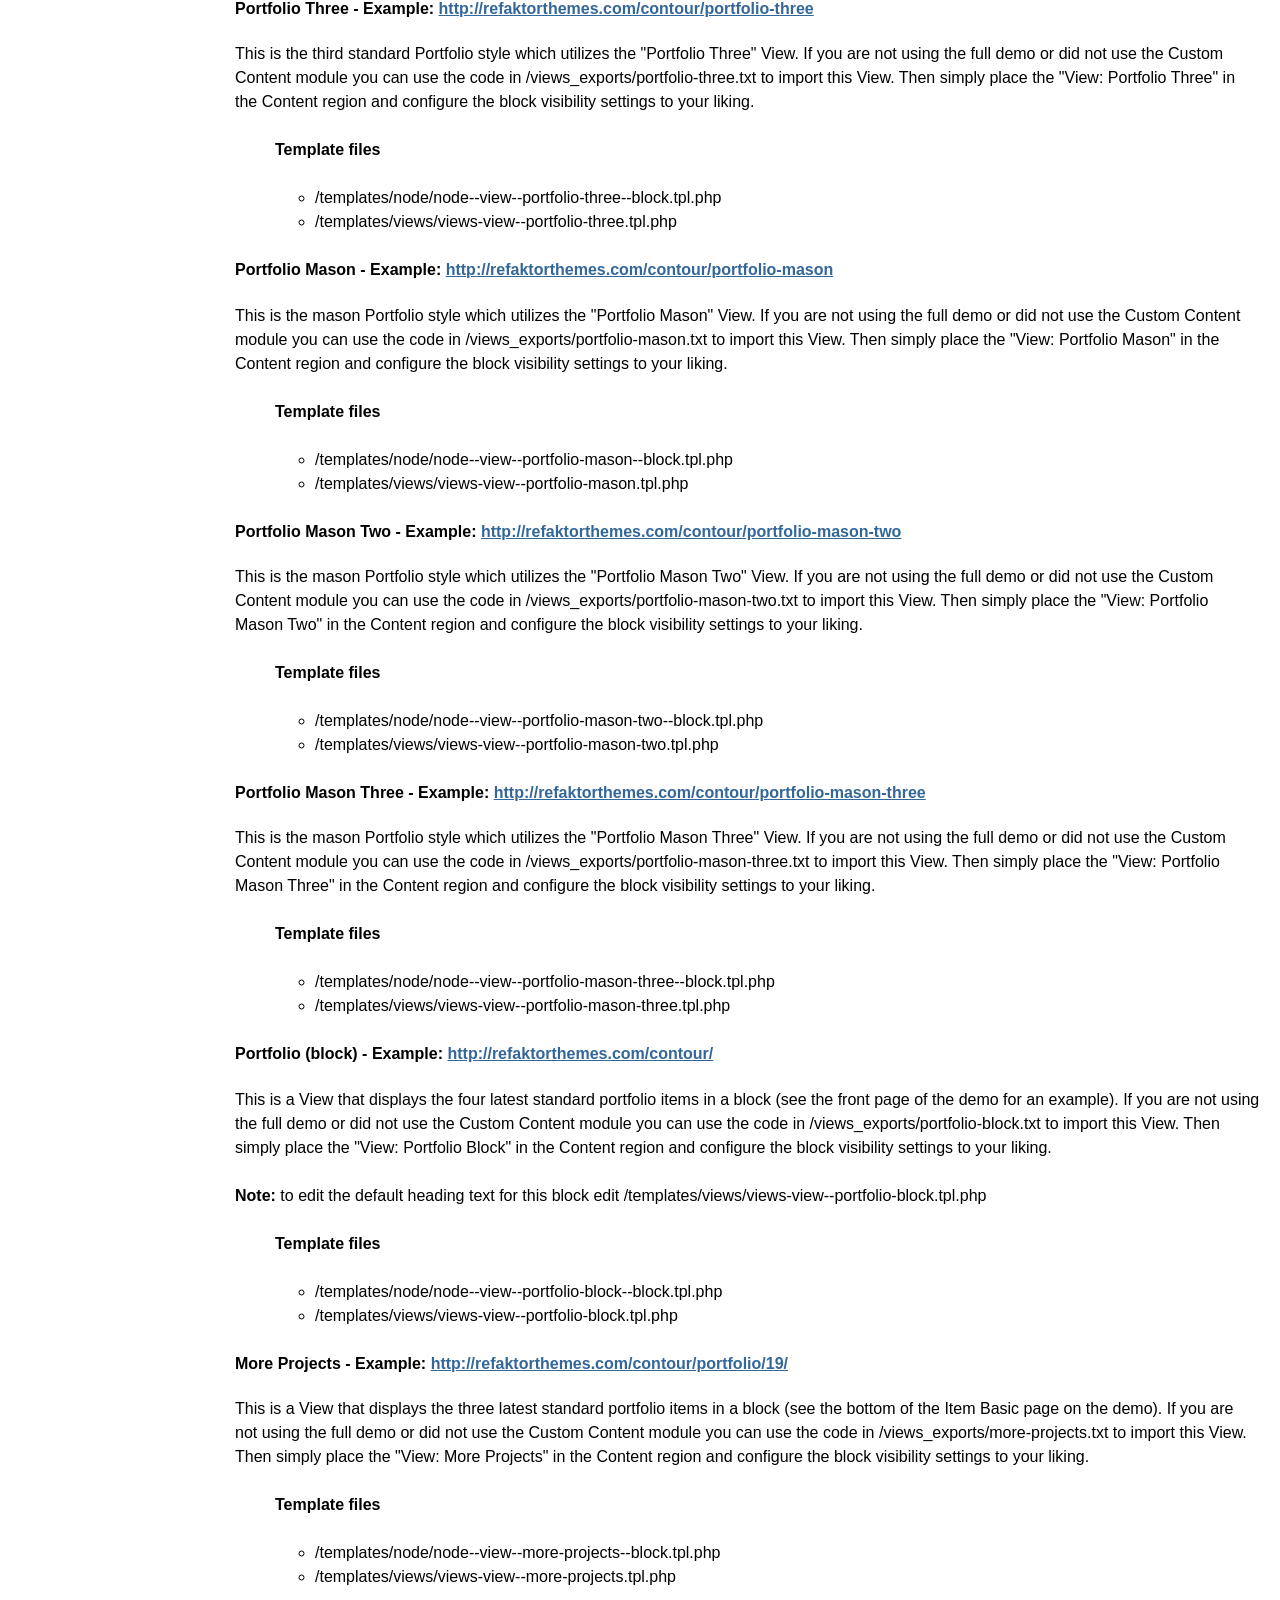
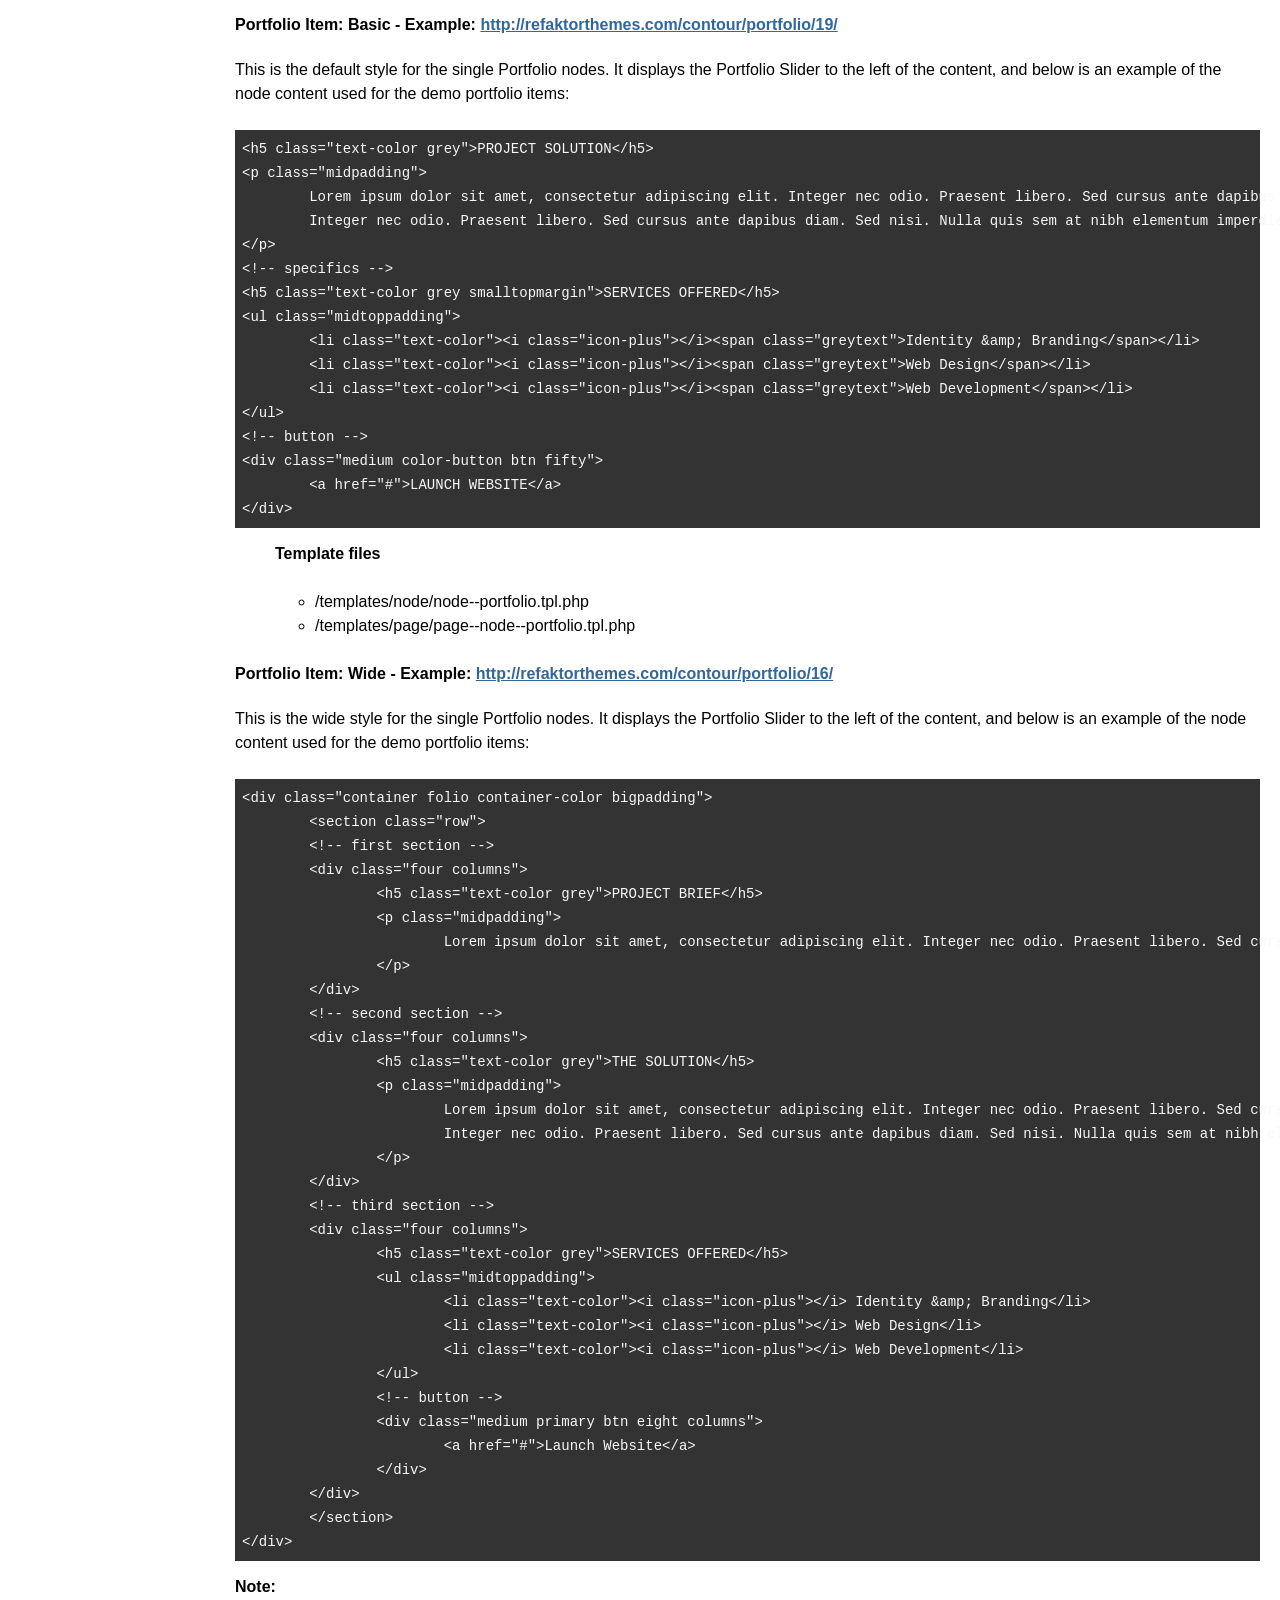
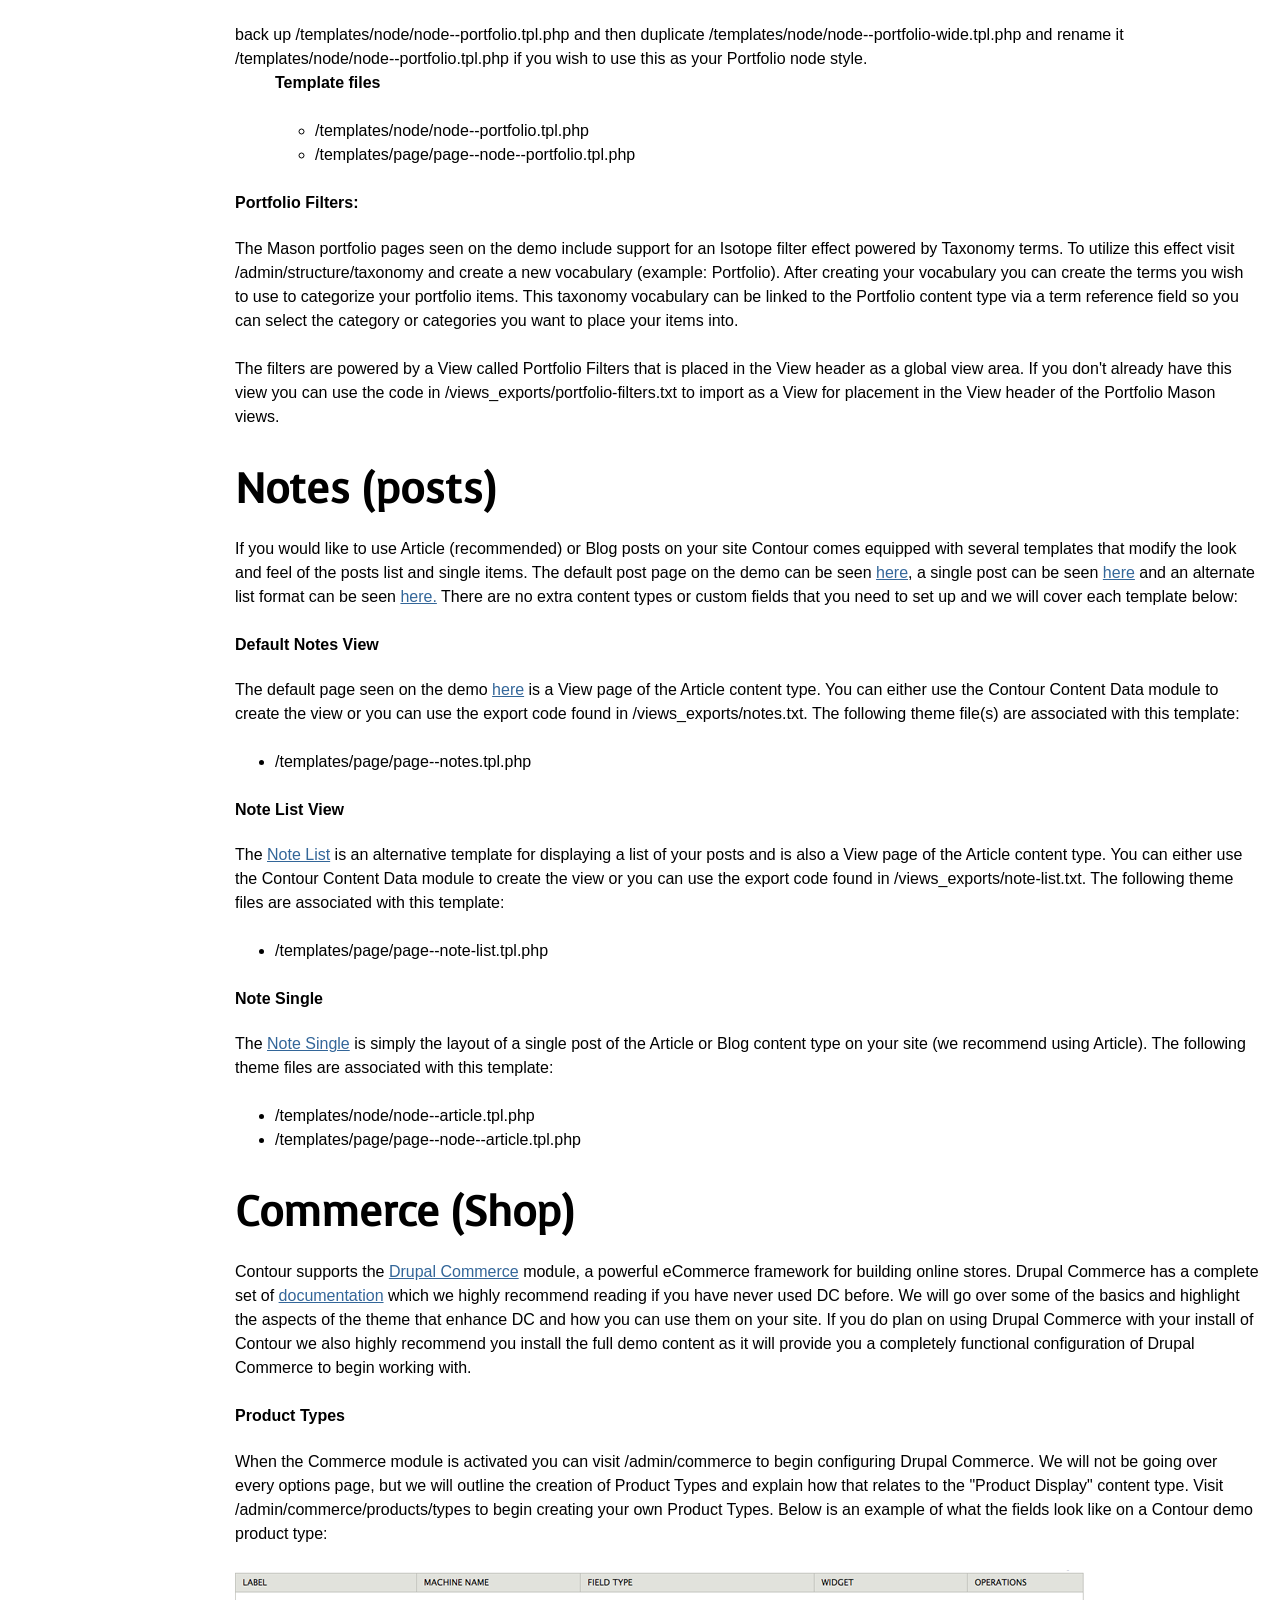
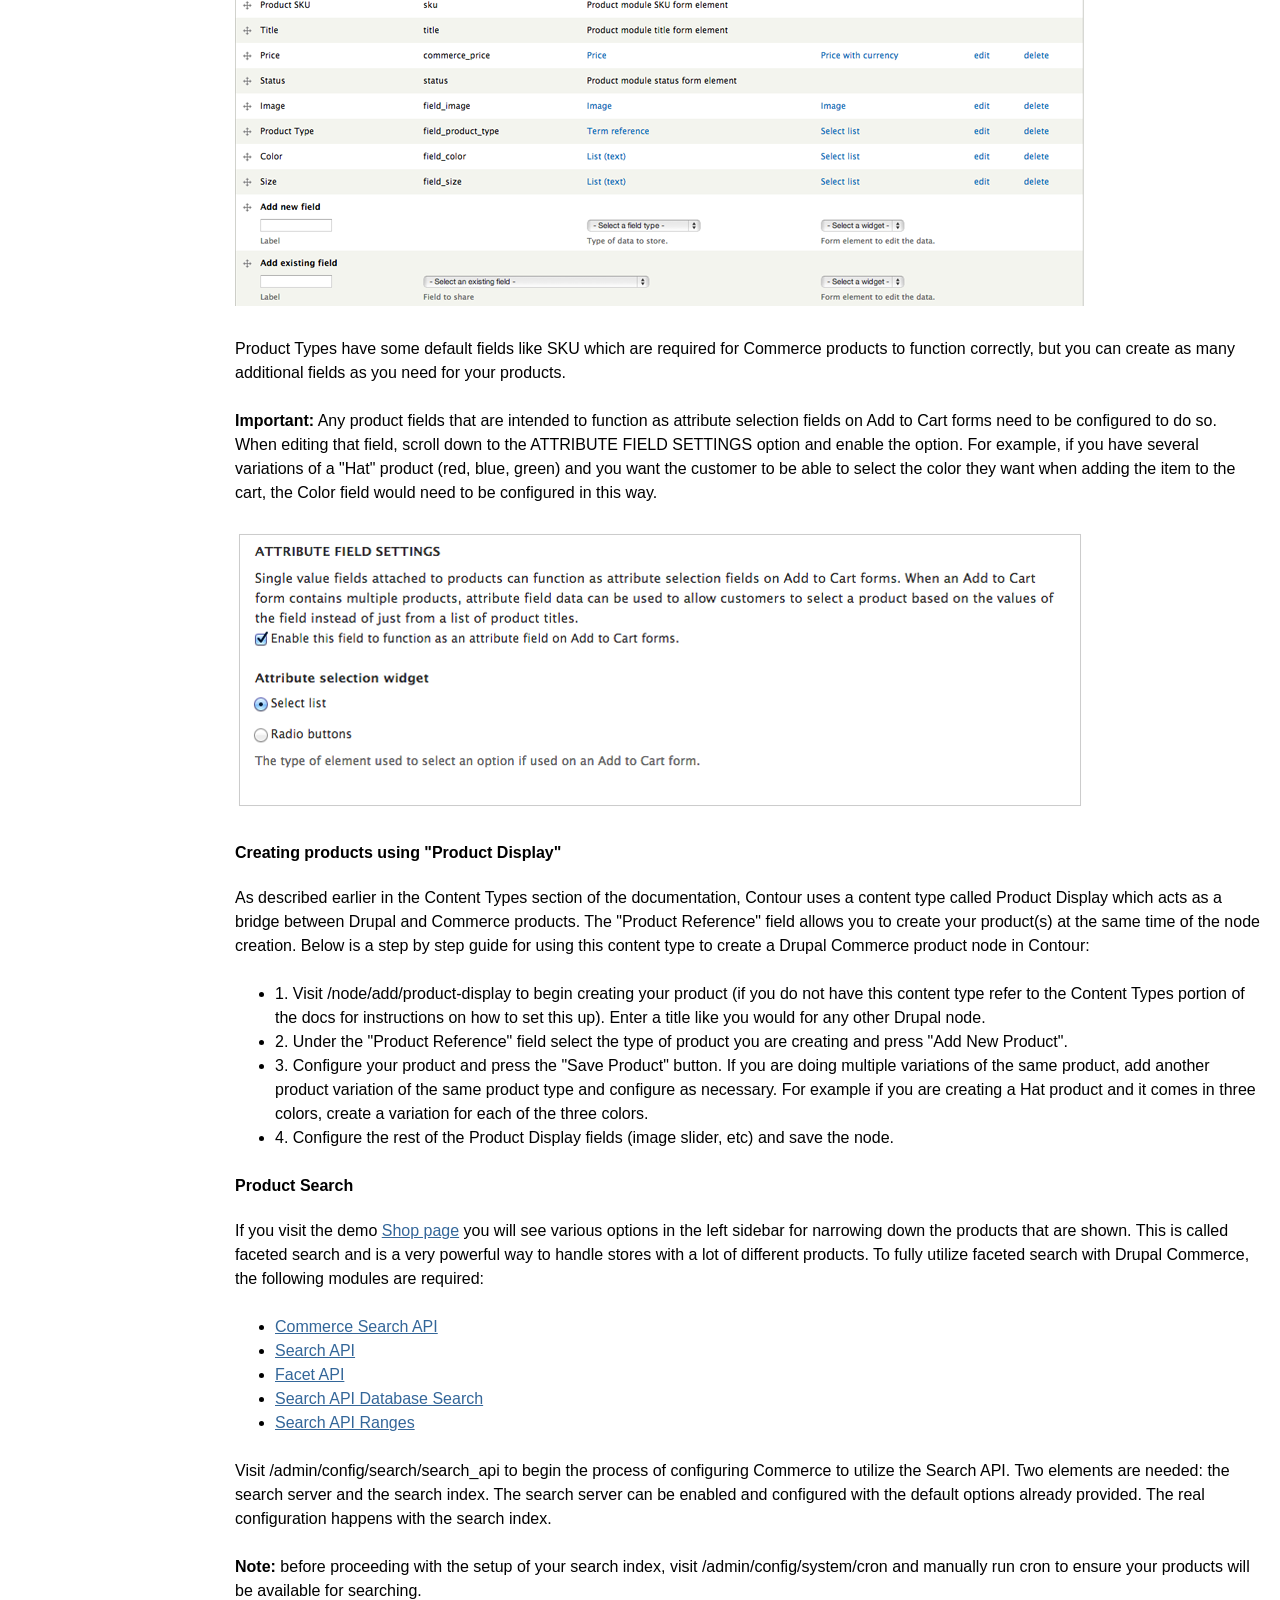
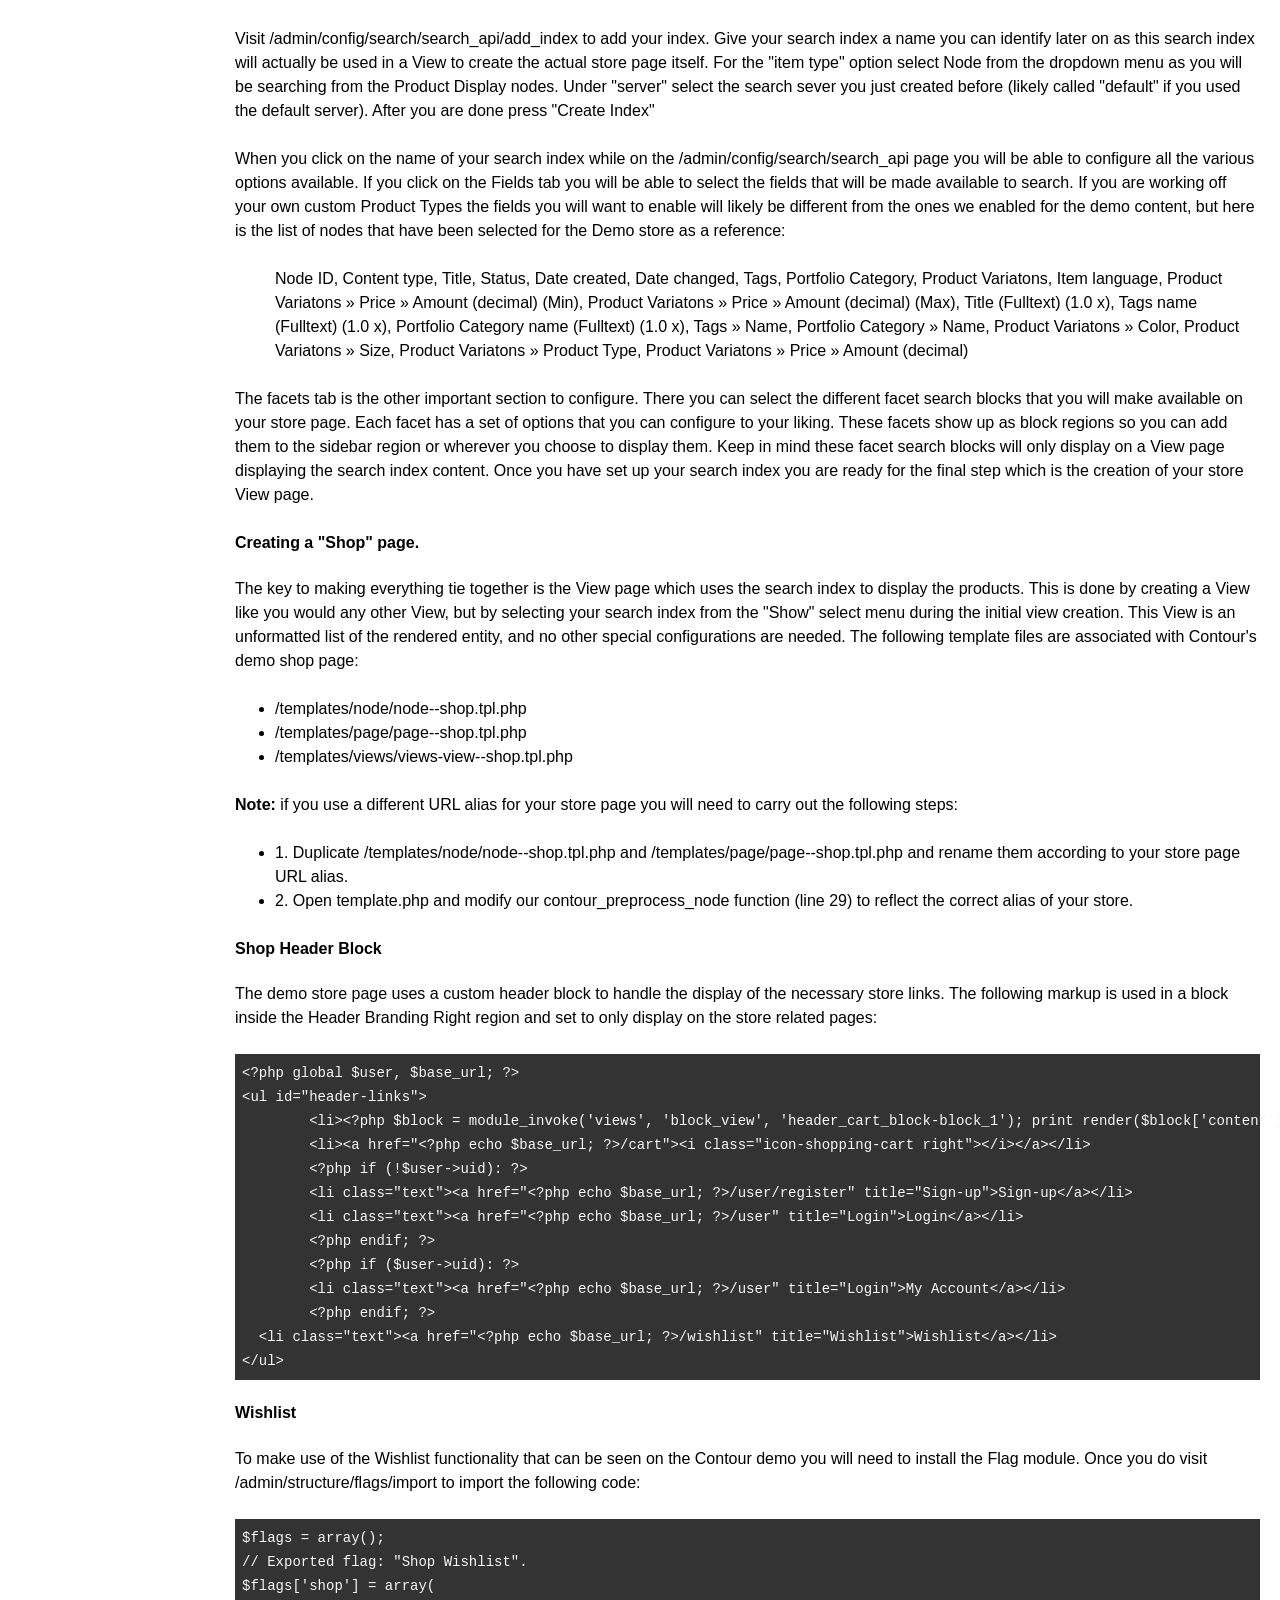
==== commit 83178e7d: "-Updated docs." ====
--- a/documentation/index.html
+++ b/documentation/index.html
@@ -16,7 +16,7 @@
 <div id="wrapper">
 <h2>Overview</h2>
 <p>Contour is a unique, modern and multipurpose Drupal 7 theme perfect for creative single portfolios, agencies, studios and even eCommerce. For theme support that cannot be found in this documentation, please visit our <a href="http://refaktorthemes.com/support"> support forum</a>. Once you have registered please contact us via the <a href="http://themeforest.net/user/refaktor#from" target="_blank">ThemeForest author page</a> with your forum username so you can be granted posting rights.</p>
-<p>Updated: 06/25/13<br>Author: <a href="http://refaktorthemes.com" target="_blank">Refaktor</a><br>Docs powered by: <a href="https://github.com/jgallen23/toc" target="_blank">TOC</a><br>Original design by <a href="http://themeforest.net/user/IamHasanAli">Hasan Ali</a></p>
+<p>Updated: 06/25/13<br>Author: <a href="http://refaktorthemes.com" target="_blank">Refaktor</a><br>Docs powered by: <a href="https://github.com/jgallen23/toc" target="_blank">TOC</a><br>Original design by <a href="http://themeforest.net/user/codeblcvk">Hasan Ali</a></p>
 <h2>Installation</h2>
 <p>There are several ways Contour can be installed. For existing sites that already have content, the first method will only involve the installation and activation of the theme. The second option includes a full Drupal 7 install with the same SQL database file used to create the theme demo. Please choose which installation method works best for you and follow the instructions. We do highly recommend you perform the full install, especially if you plan on using the Commerce functionality.
 <h3>Theme Only</h3>
@@ -50,6 +50,8 @@
 </ol>  
 <h2>Menu</h2>
 <p>Contour has a block region called Header Menu Left which can be used to add any menu block you like. The demo simply uses the default Main Menu block but you can create a custom menu block if you like.</p>
+<h4>Dropdown Menus</h4>
+<p>In order for the dropdown menus to function properly on touch devices the parent level menu items need to be dummy hashtag links. For example if your site is welovecats.com then all of your parent level menu items with child links need to use the url http://welovecats.com/#</p>
 
 
 <h2>Modules</h2>
